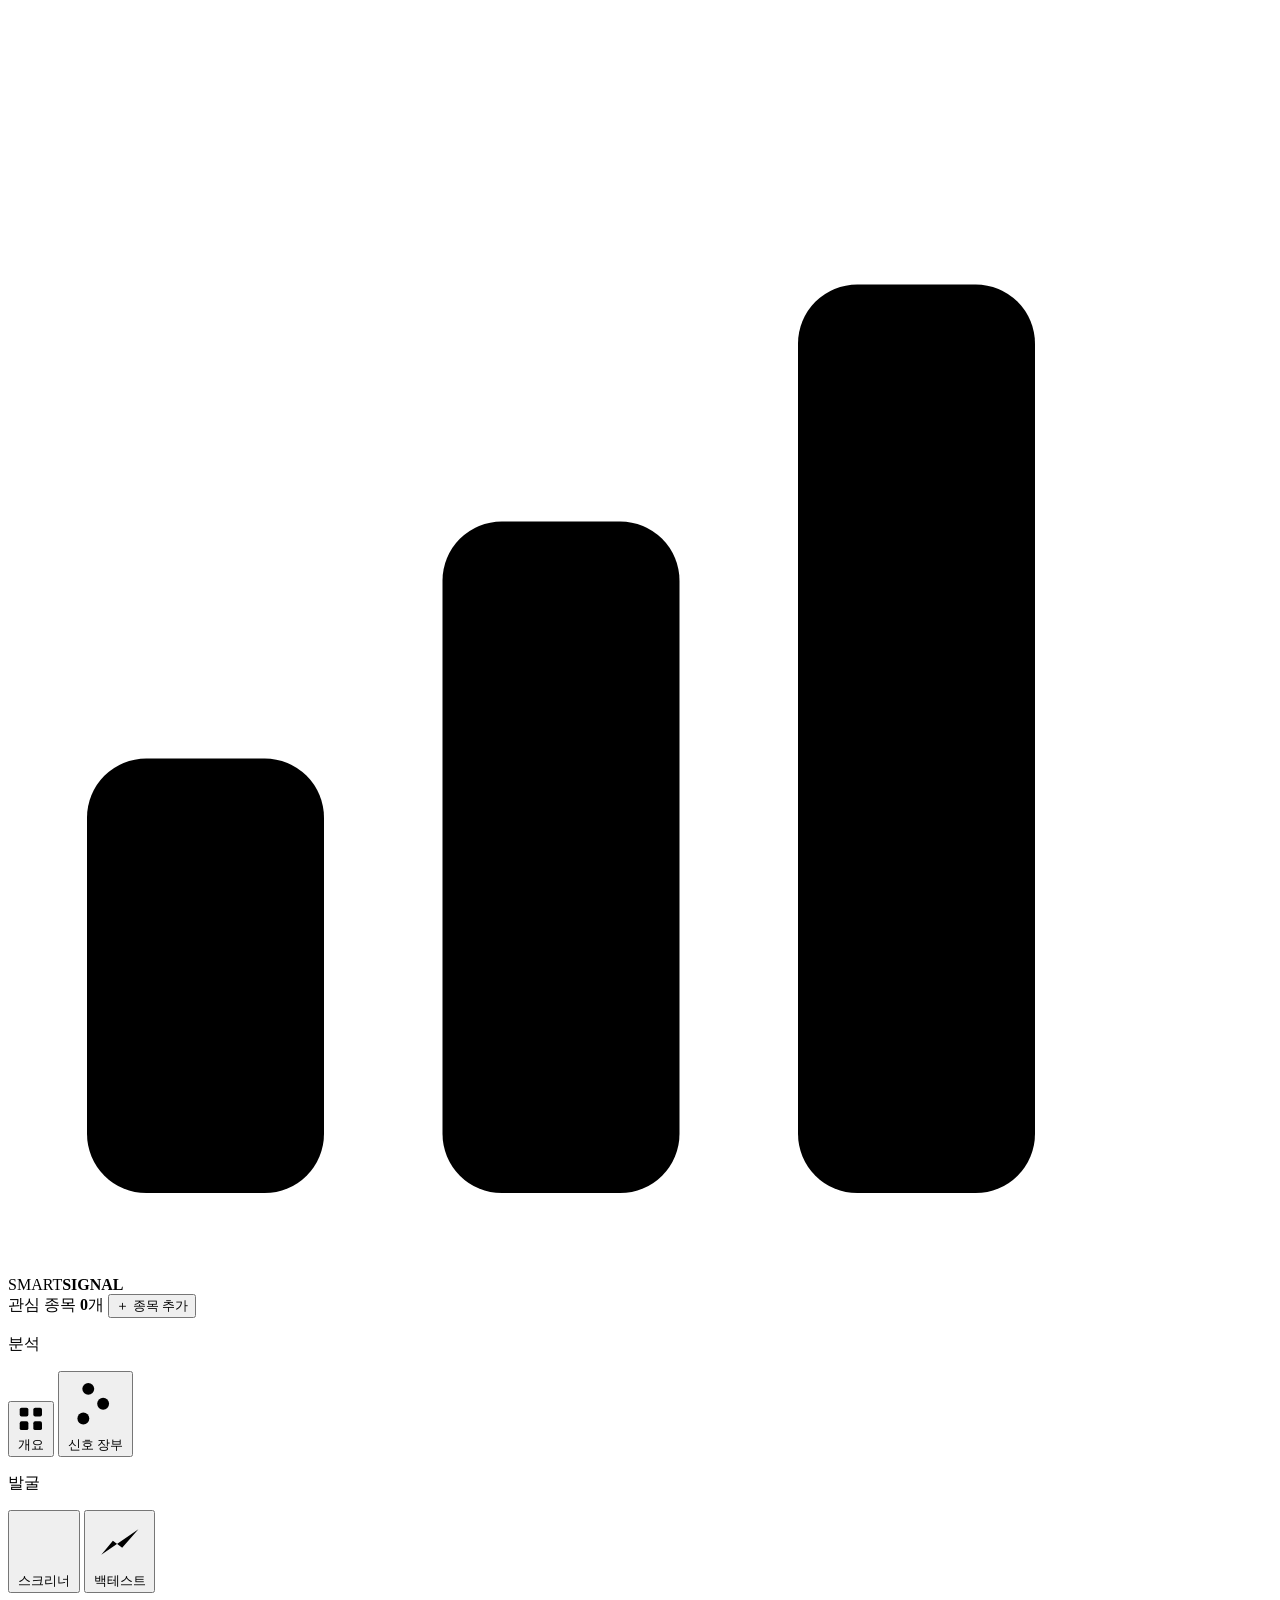
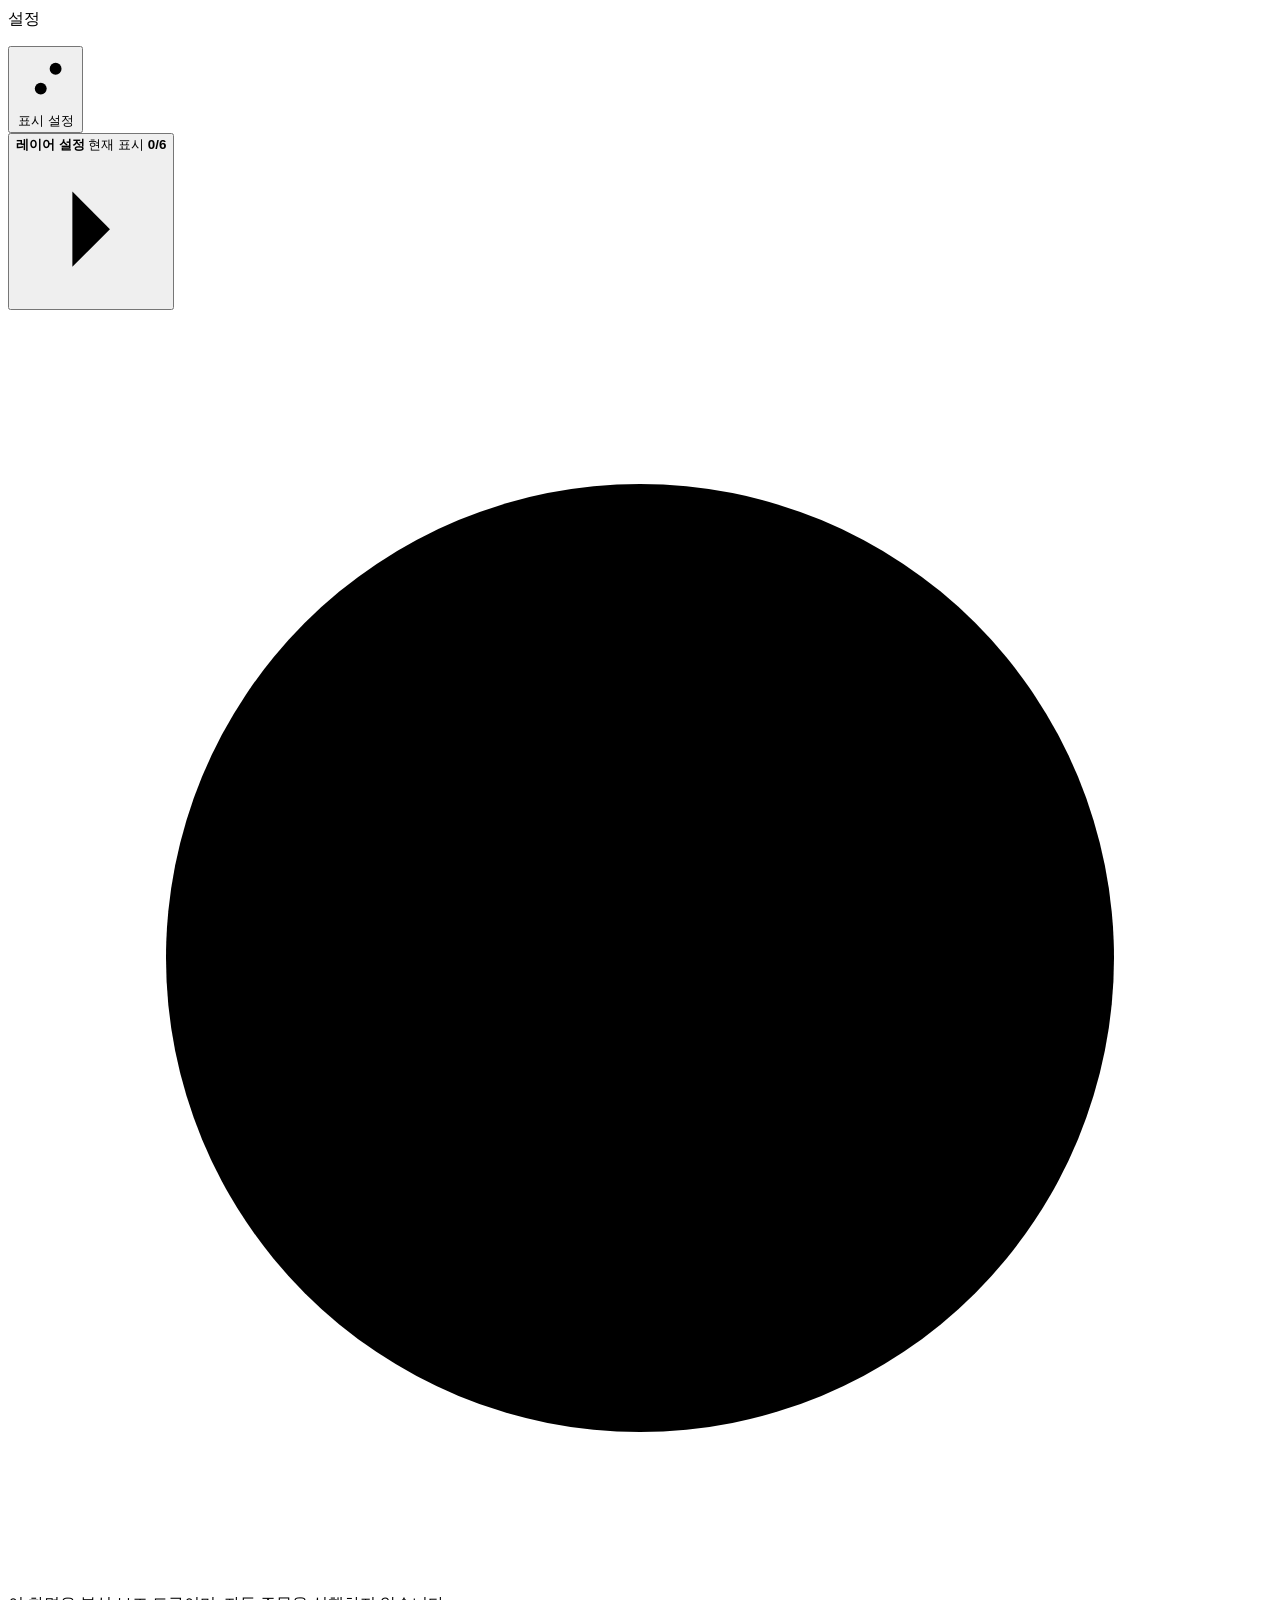
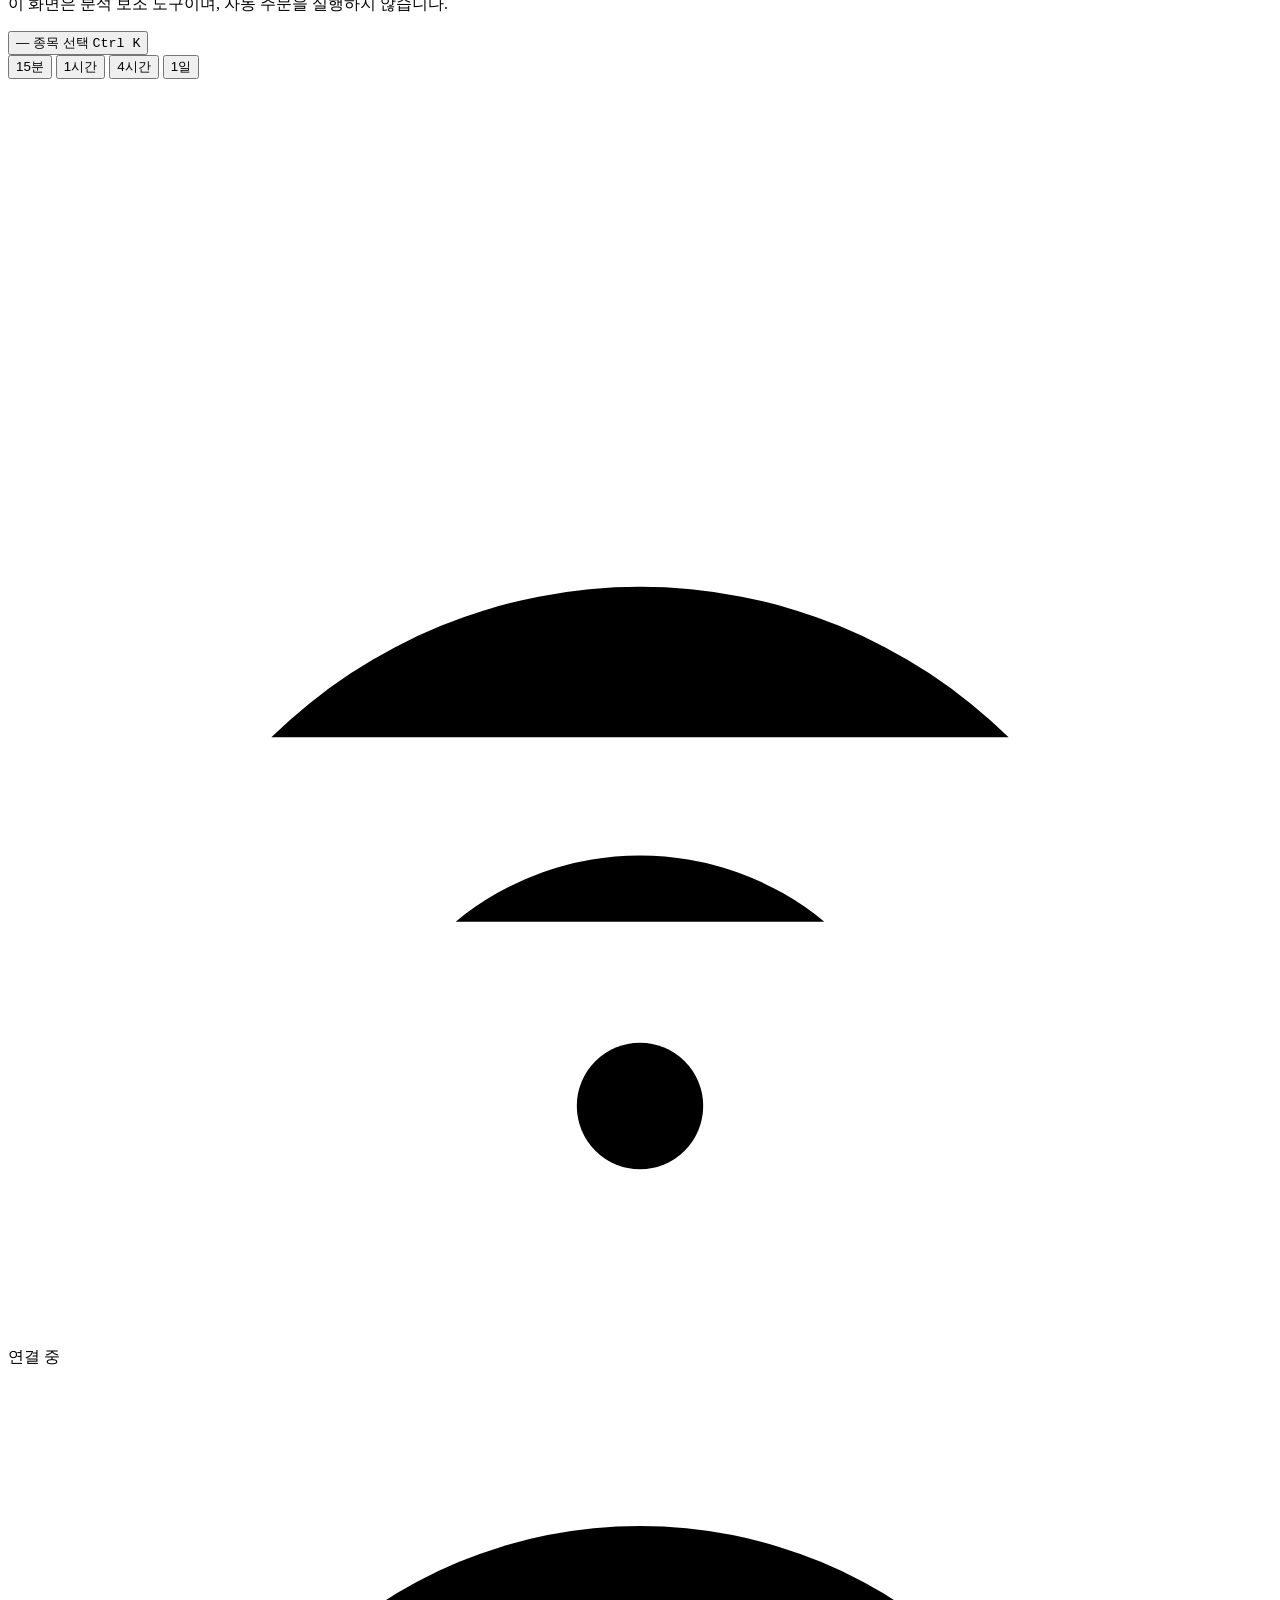
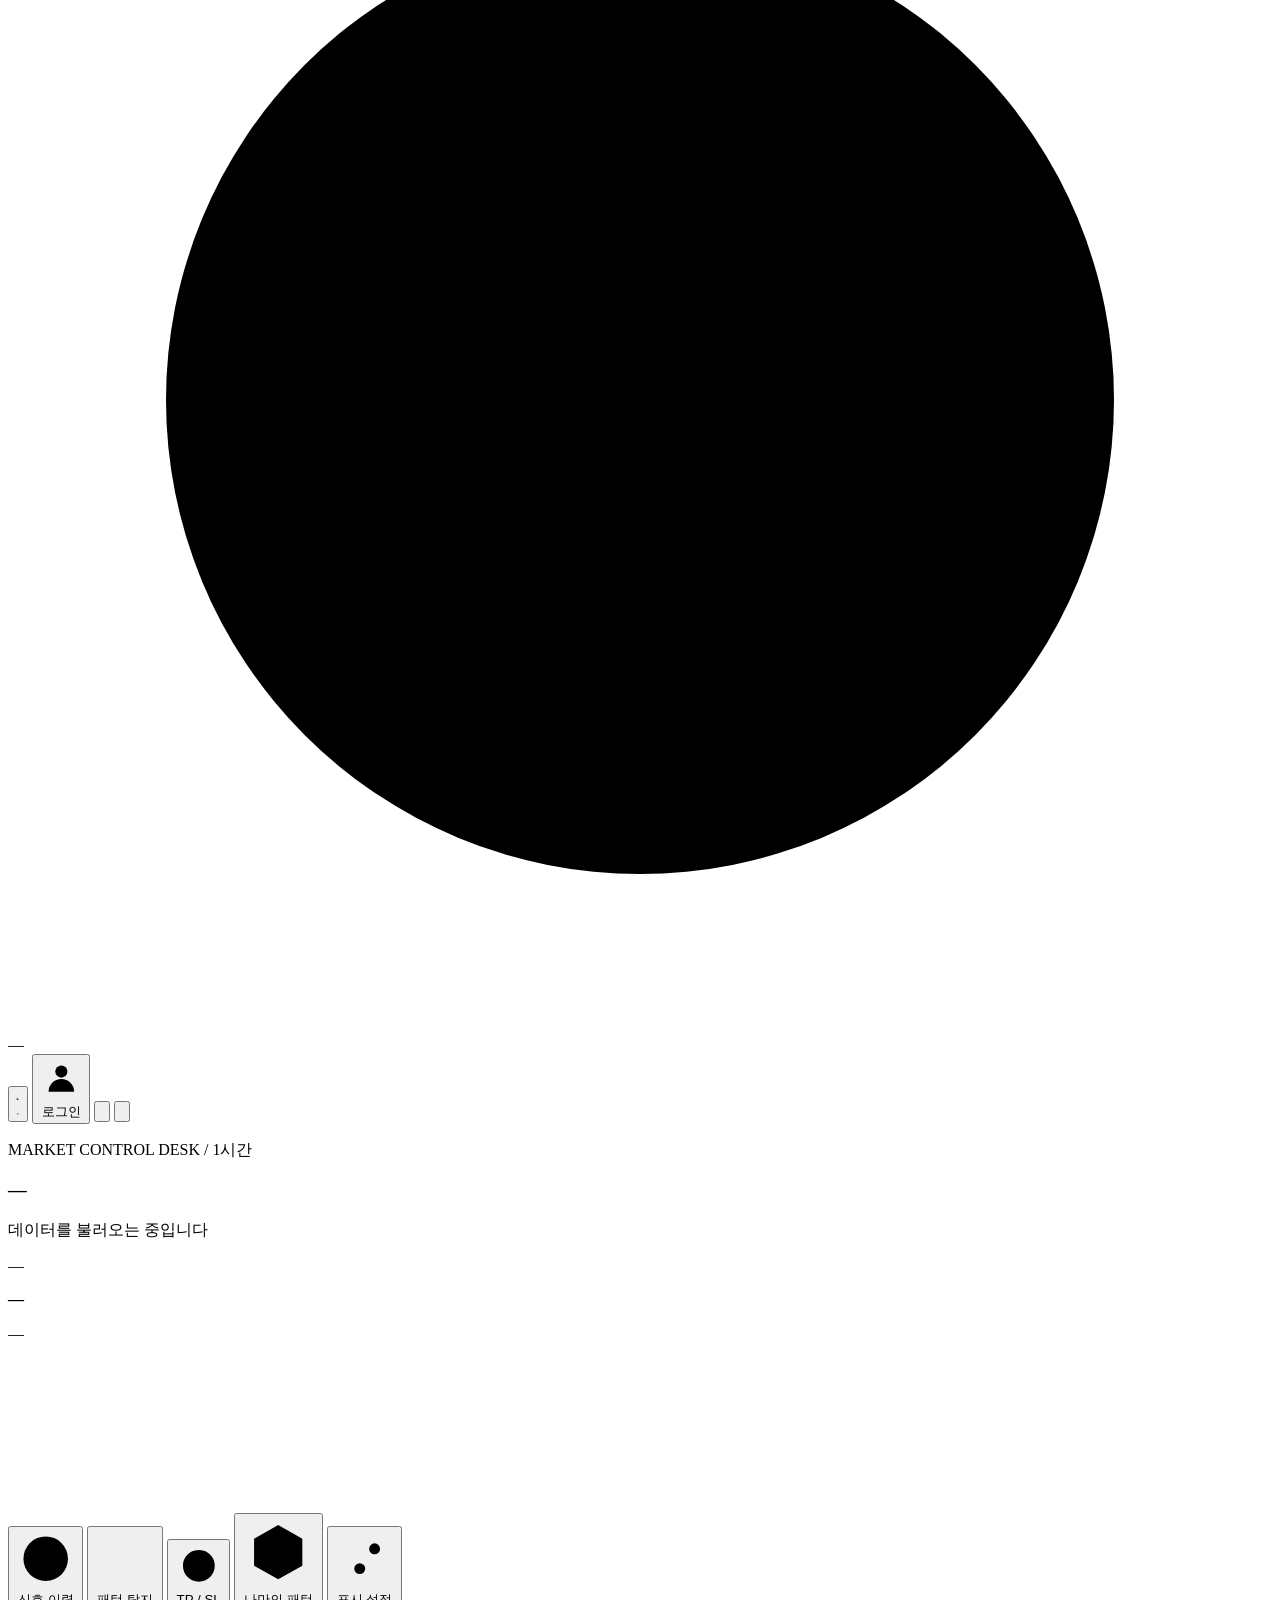
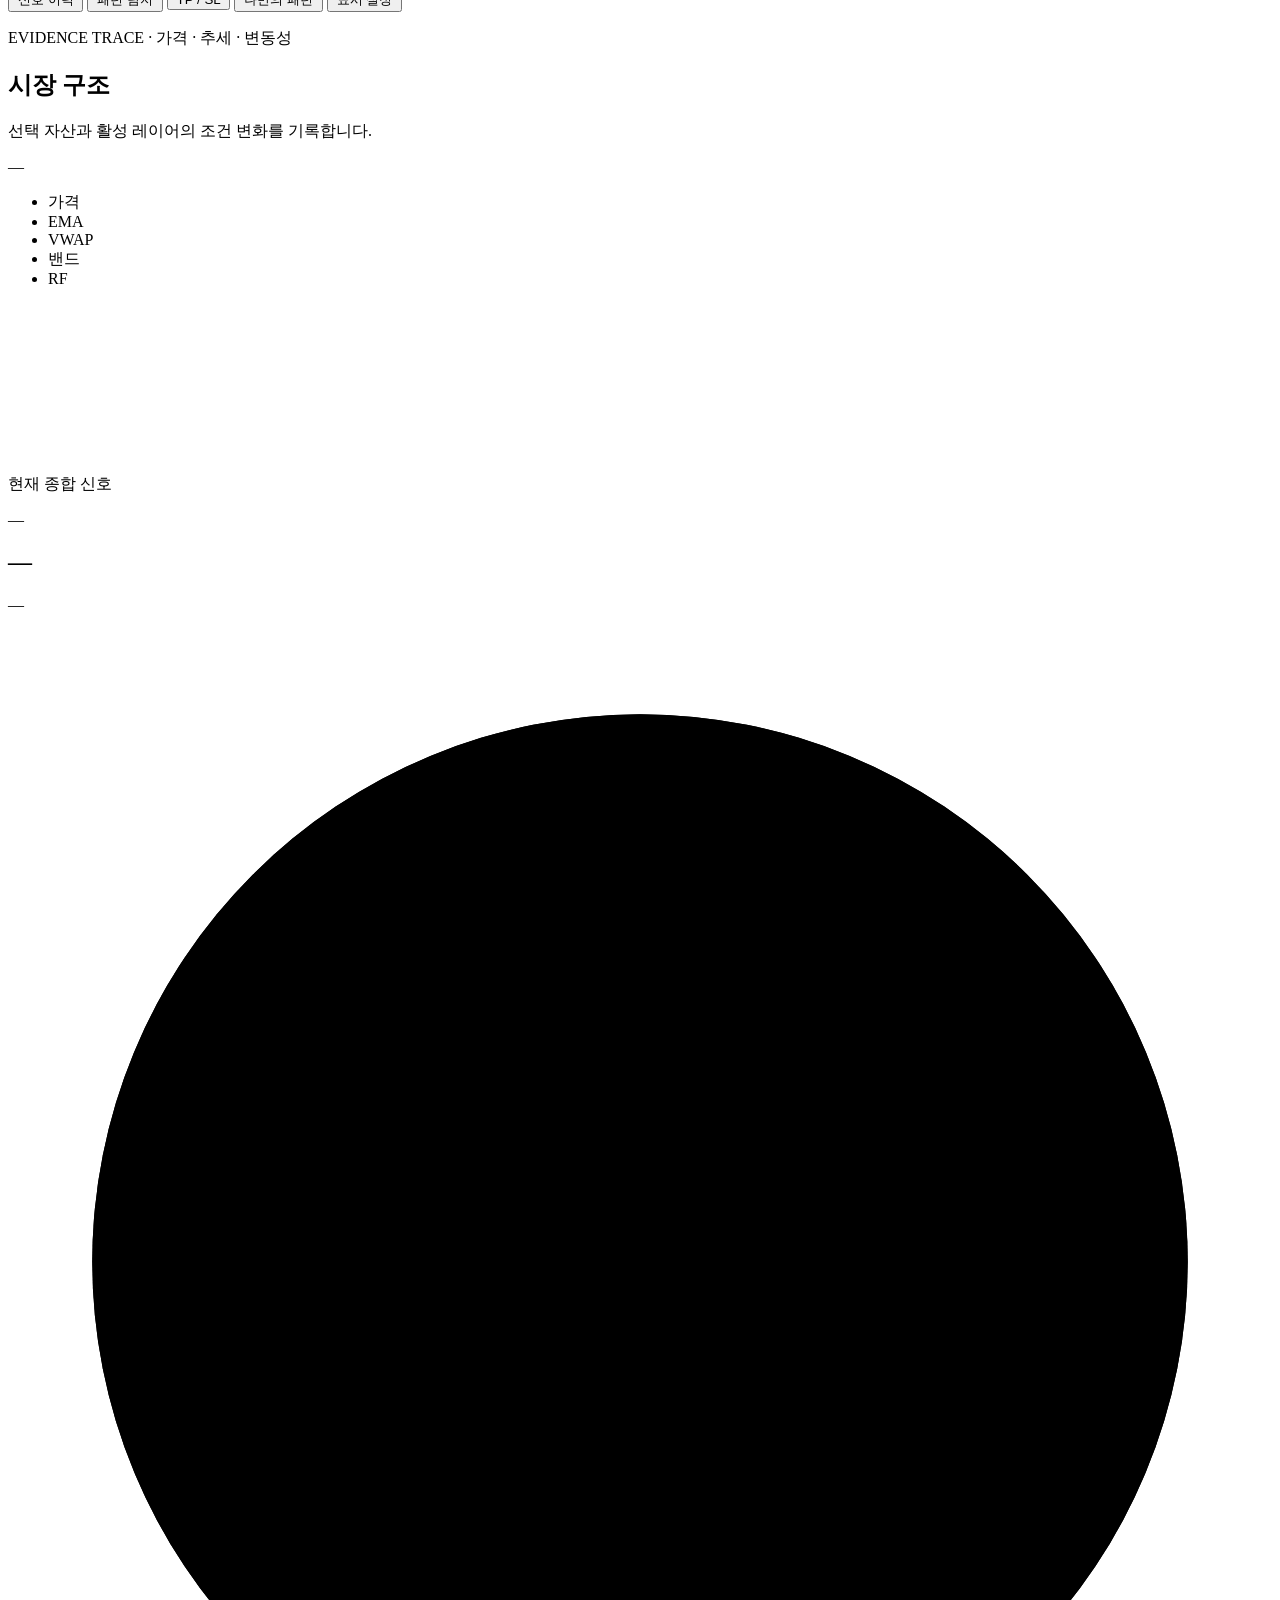
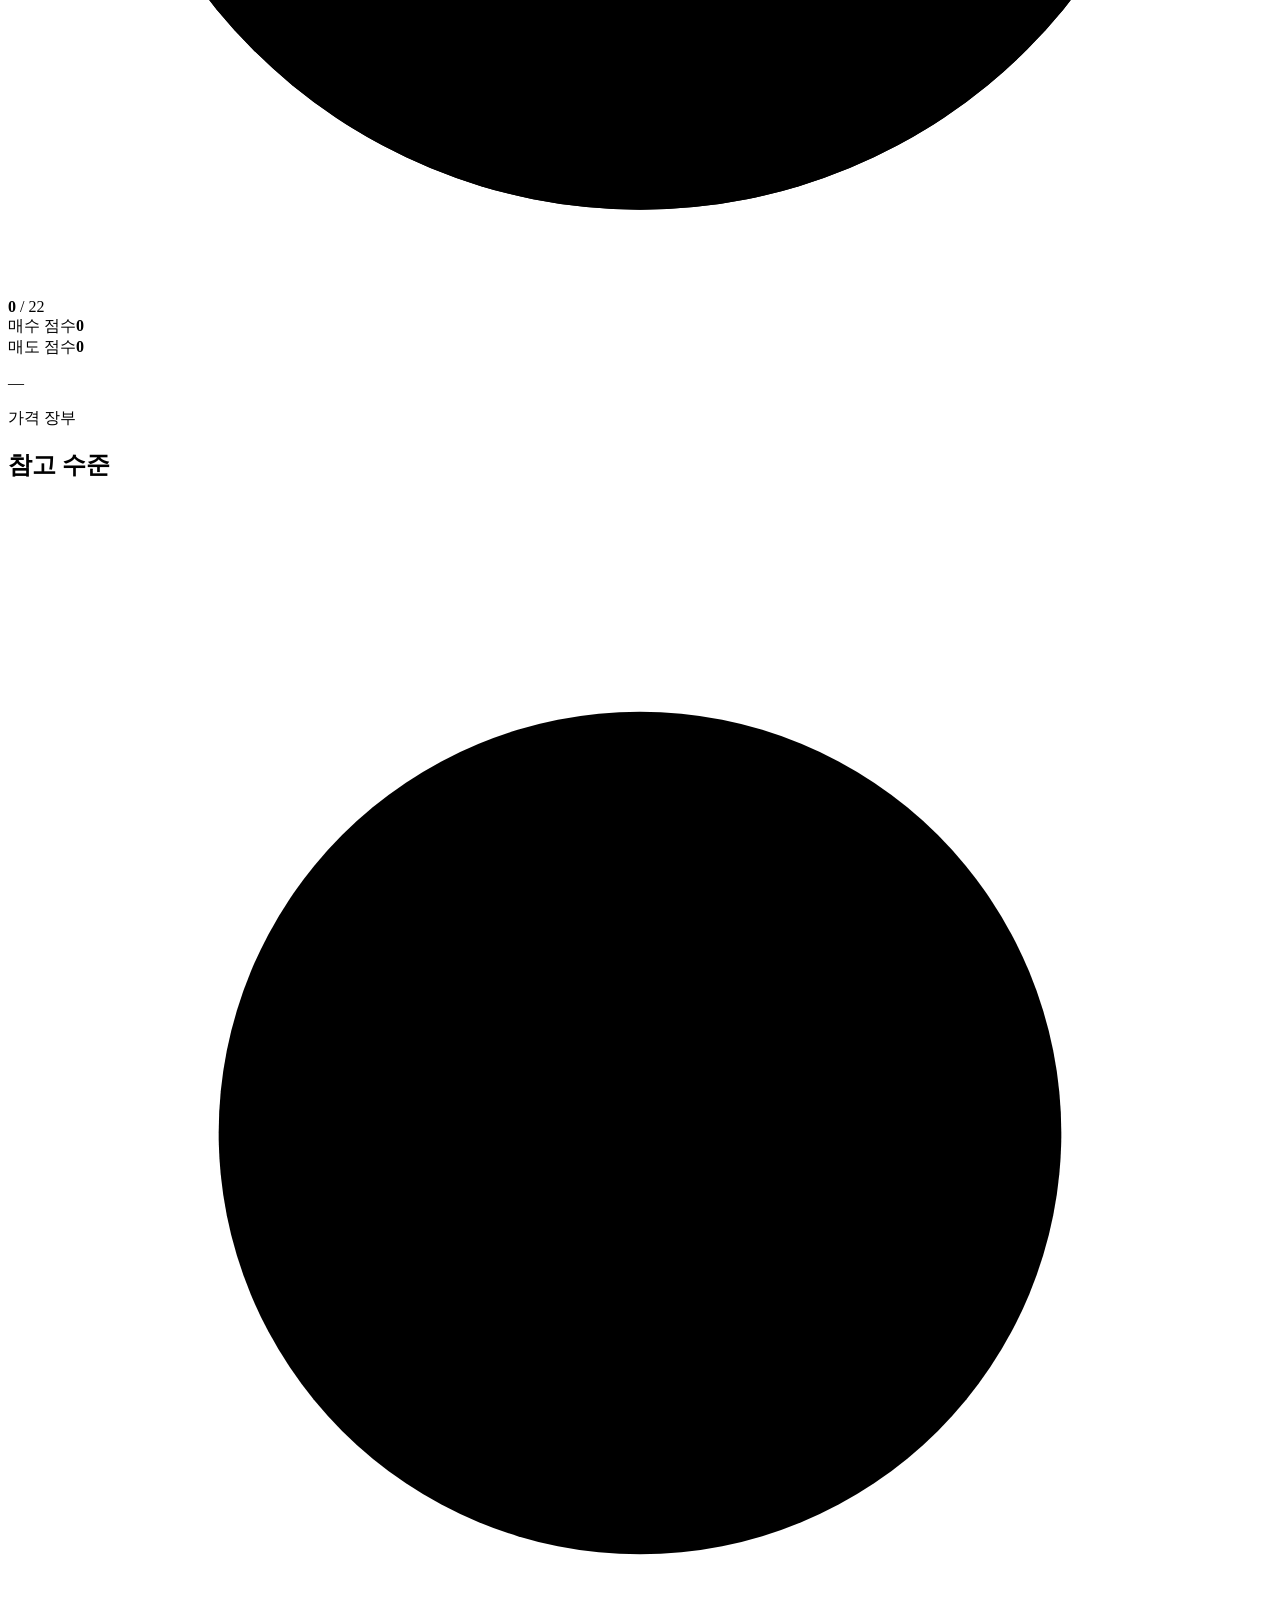
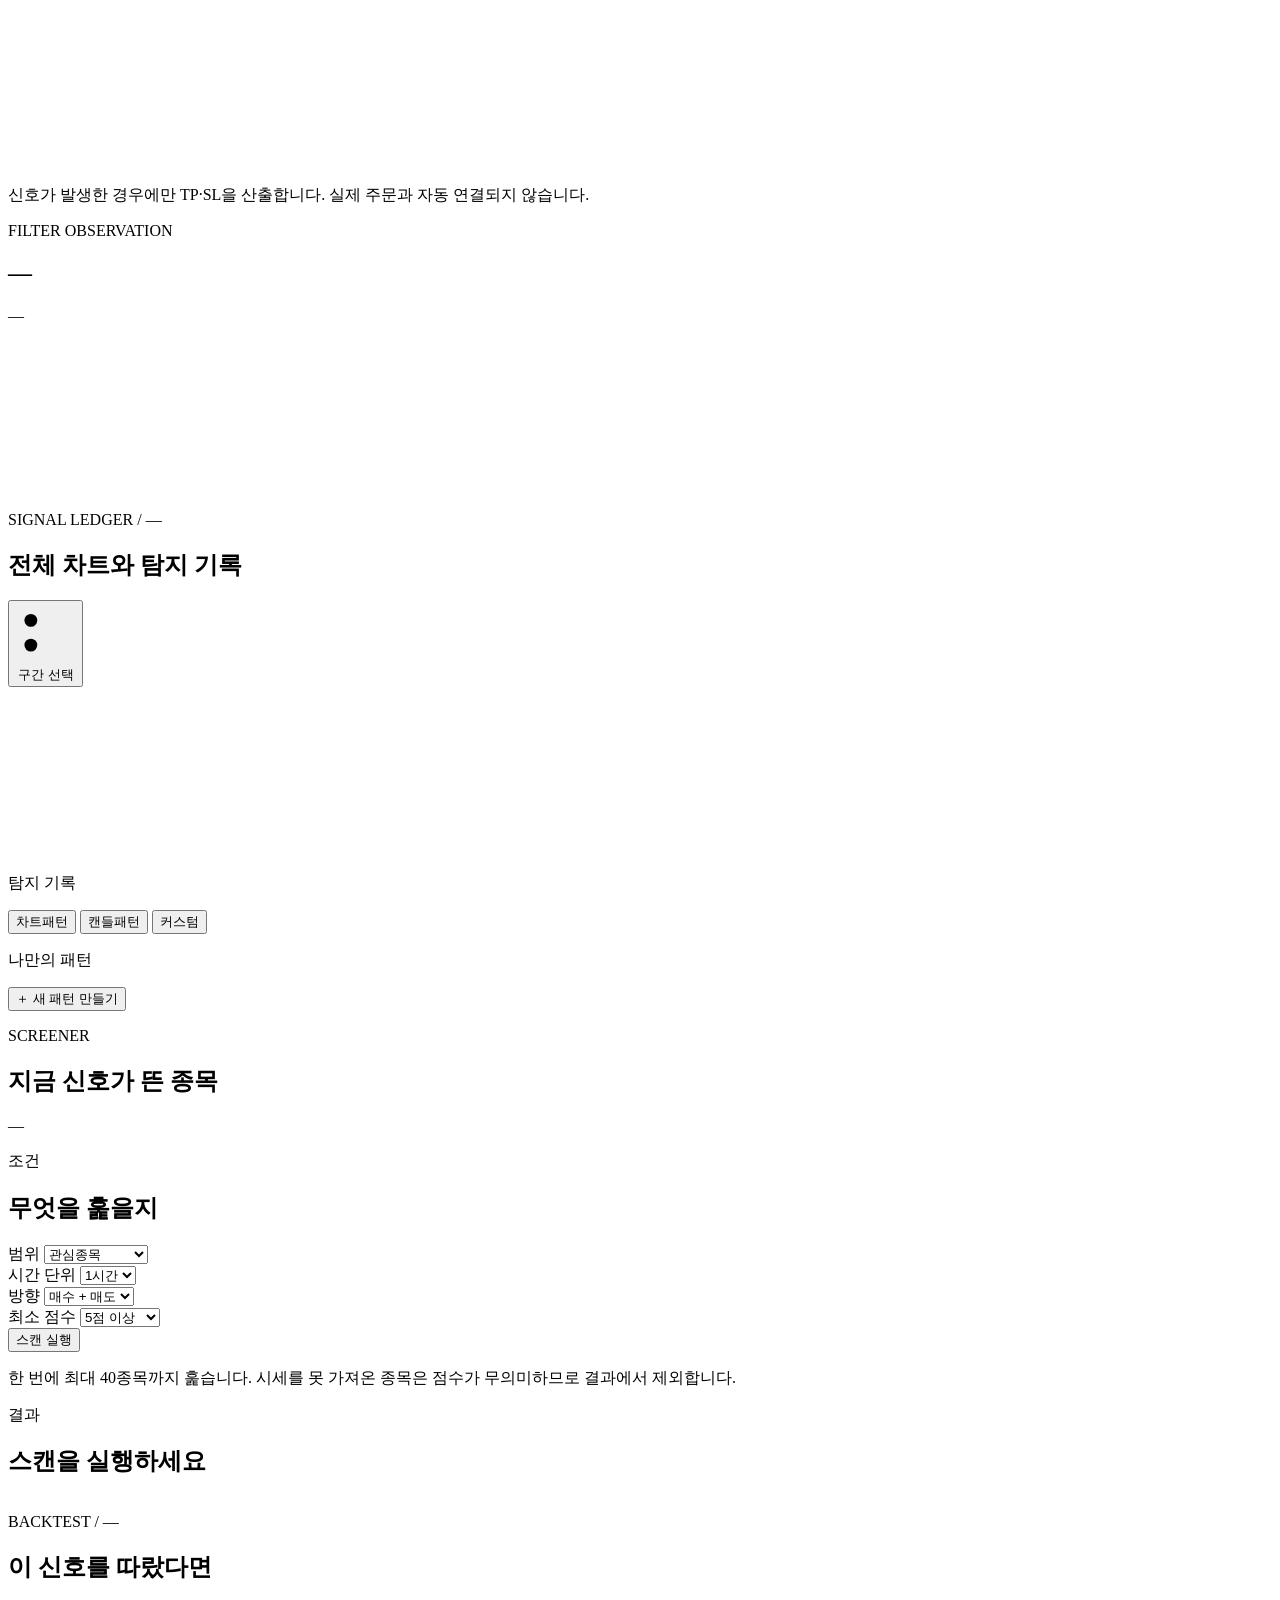
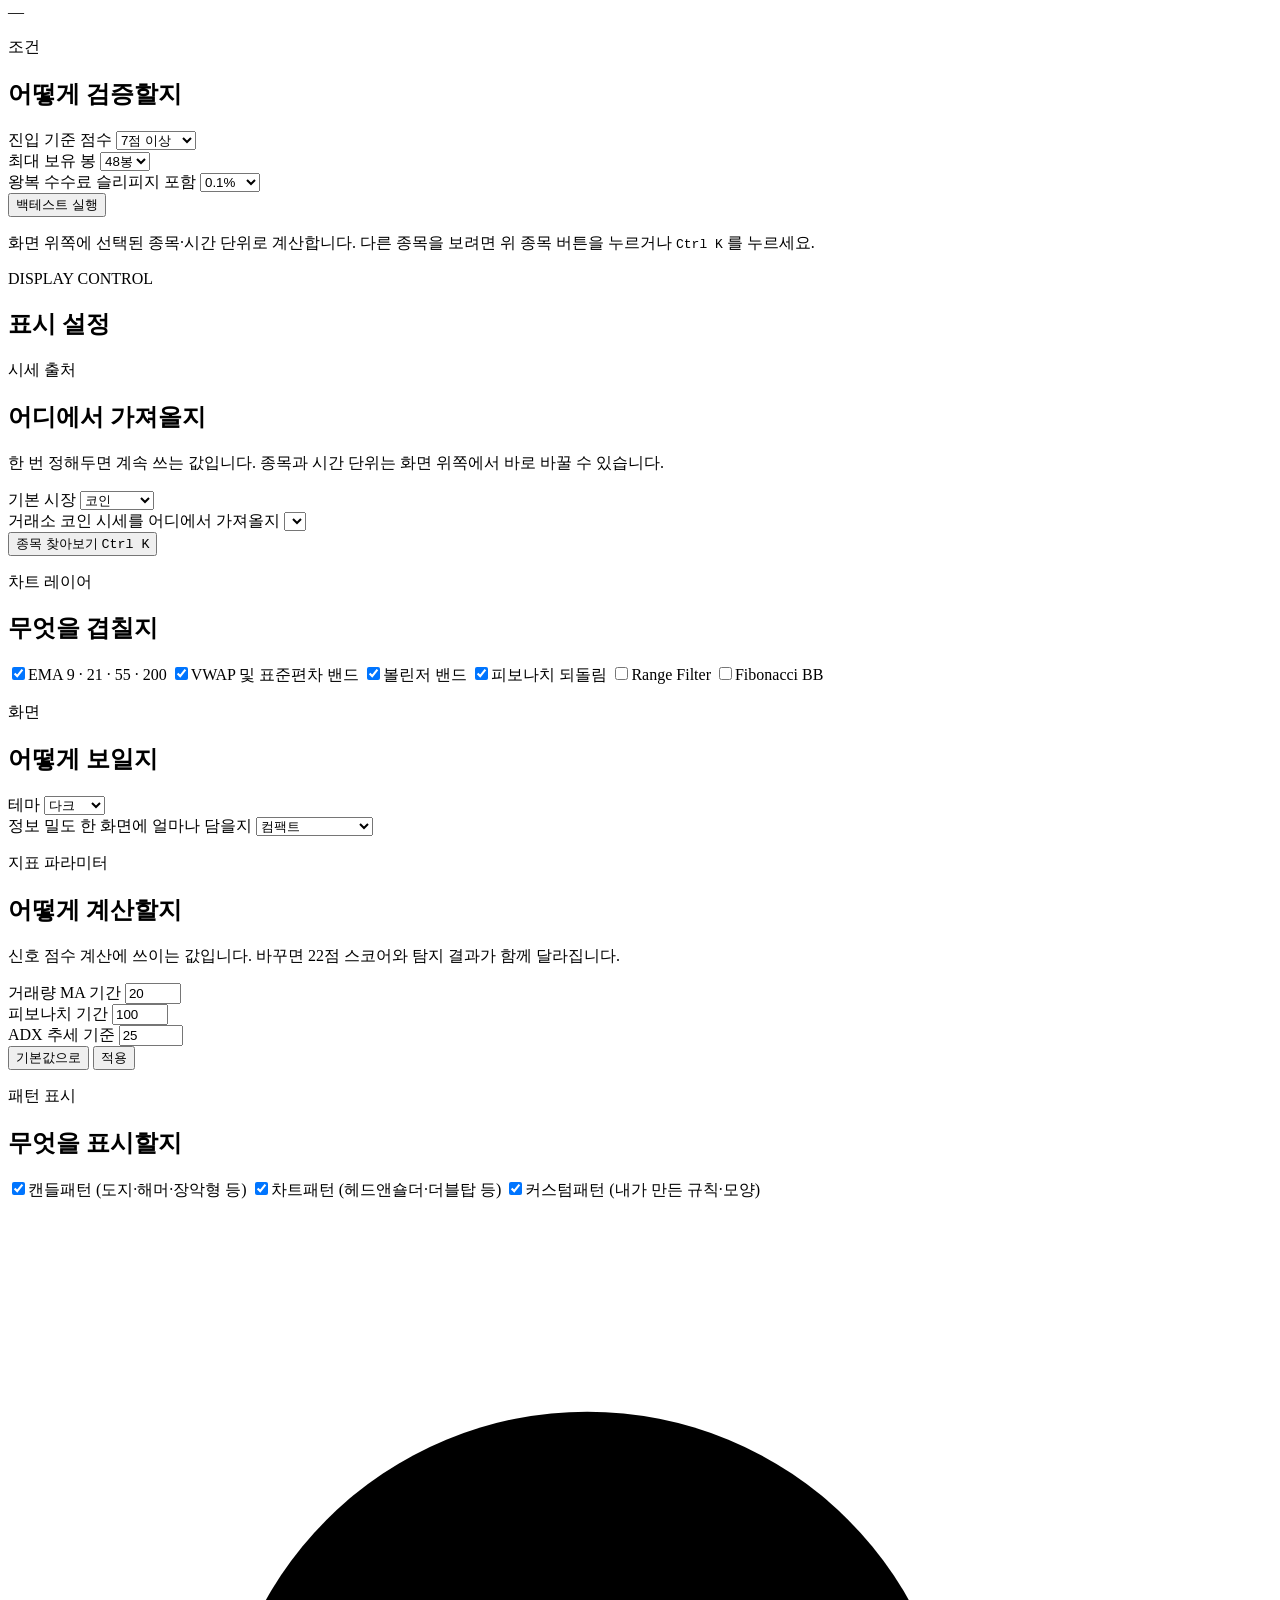
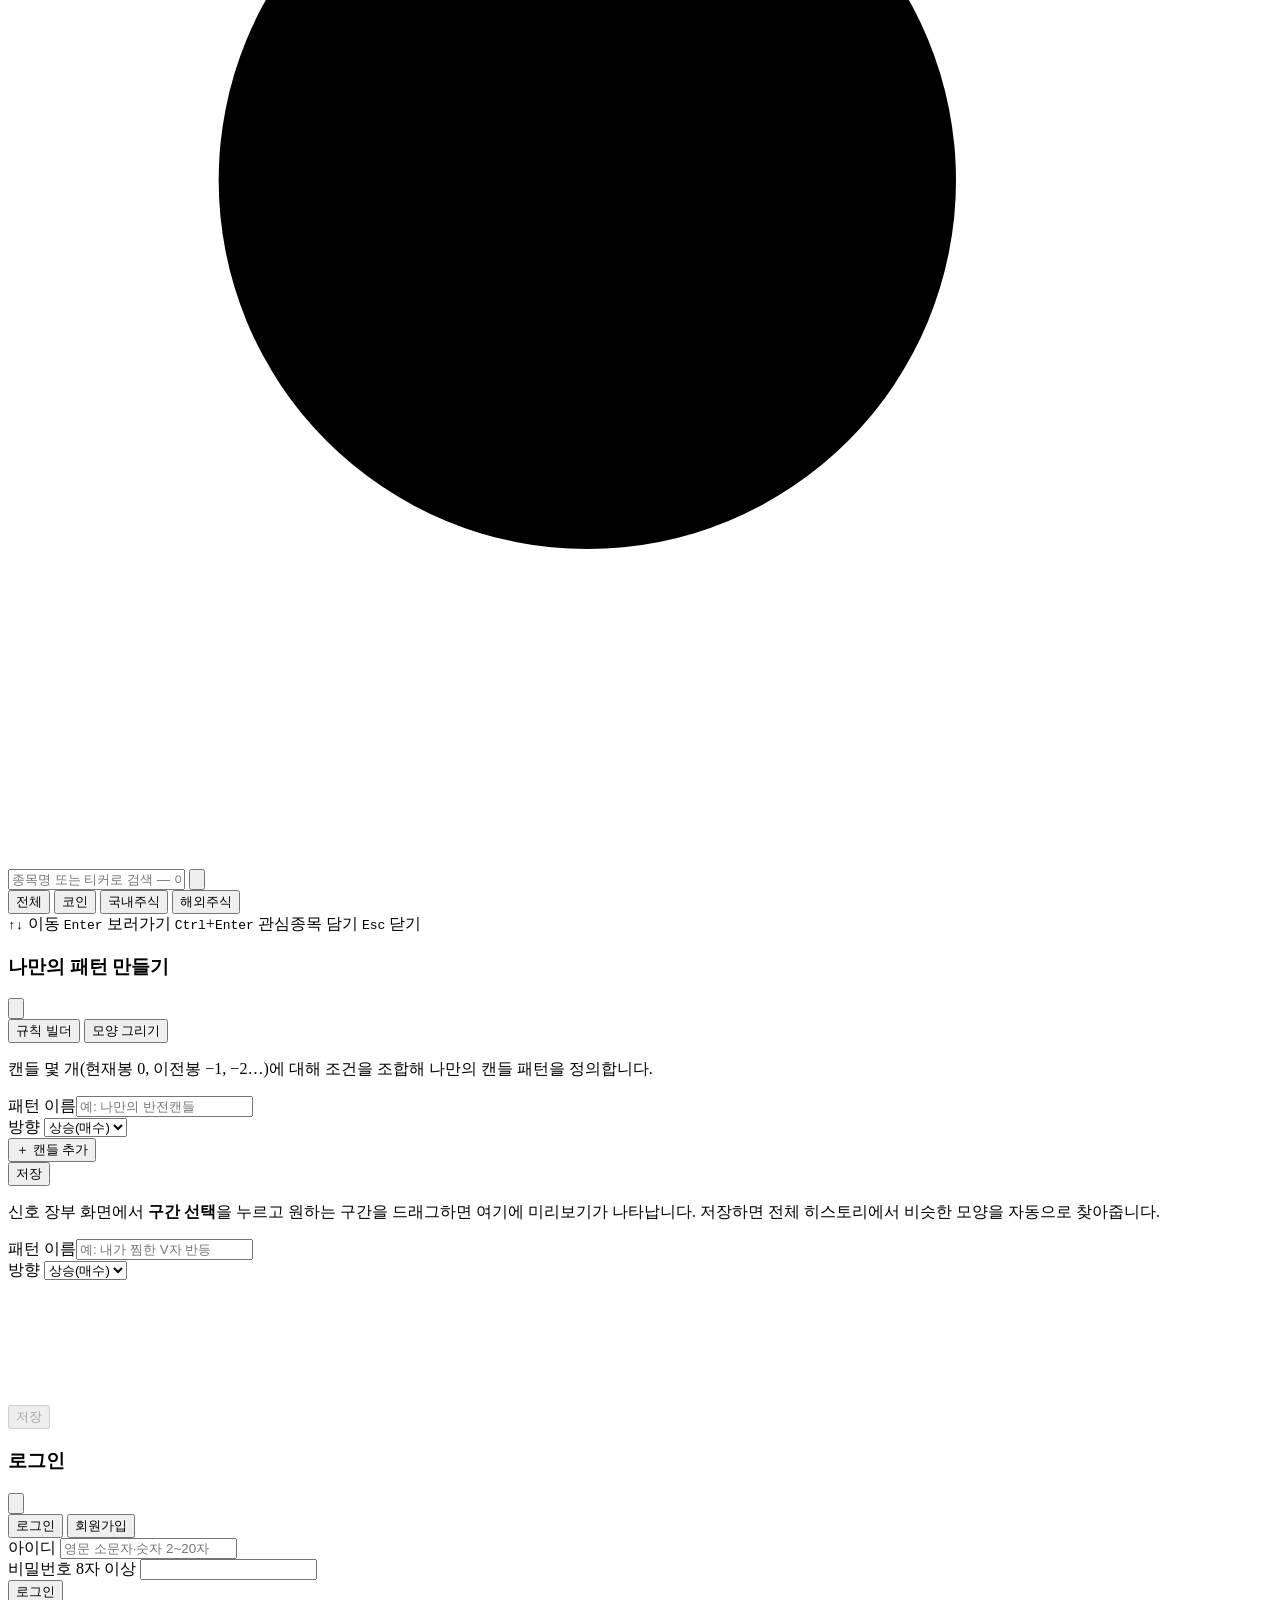
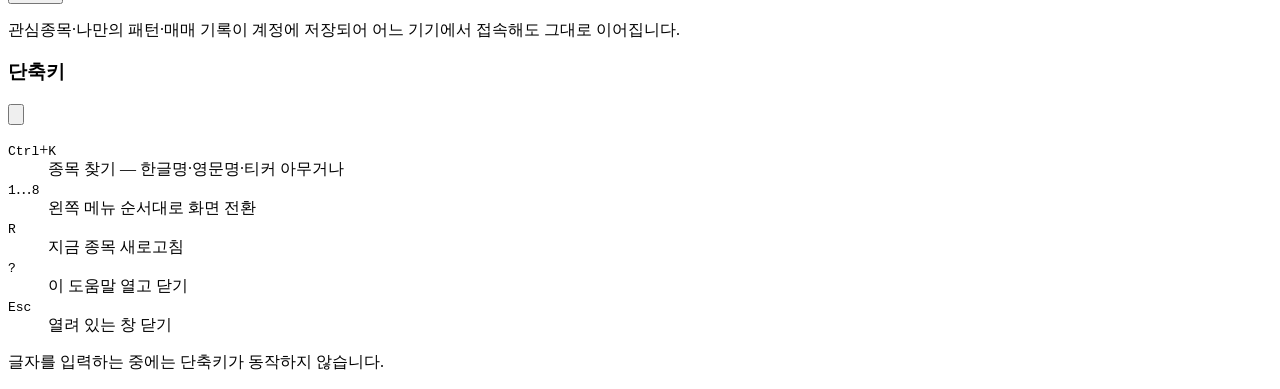
==== frontend/index.html @ e1a28e11 "계정·로그인 추가 — 관심종목·패턴·매매 기록이 계정별로 저장된다 회원가입/로그인(세션 쿠키)을 붙이고, 개인 데이터를 계정에 묶었다. 차트 분석은 로그인 없이 전부 쓸 수 있고," ====
<!DOCTYPE html>
<html lang="ko">
<head>
<meta charset="UTF-8" />
<meta name="viewport" content="width=device-width, initial-scale=1.0" />
<title>SmartSignal</title>
<link rel="icon" href="data:image/svg+xml,<svg xmlns=%22http://www.w3.org/2000/svg%22 viewBox=%220 0 100 100%22><text y=%22.9em%22 font-size=%2290%22>📊</text></svg>" />
<link rel="preconnect" href="https://fonts.googleapis.com">
<link rel="preconnect" href="https://fonts.gstatic.com" crossorigin>
<link href="https://fonts.googleapis.com/css2?family=IBM+Plex+Sans+KR:wght@300;400;500;600;700&family=IBM+Plex+Mono:wght@400;500;600&display=swap" rel="stylesheet">
<link rel="stylesheet" href="/static/styles.css" />
</head>
<body>

<div id="shell">

  <!-- ══════════════════ 사이드바 ══════════════════ -->
  <aside id="sidebar">
    <div class="brand">
      <svg class="brand-mark" viewBox="0 0 32 32" aria-hidden="true">
        <rect x="2"  y="19" width="6" height="11" rx="1.5"/>
        <rect x="11" y="13" width="6" height="17" rx="1.5"/>
        <rect x="20" y="7"  width="6" height="23" rx="1.5"/>
        <path d="M3 14 L13 8 L22 11 L30 2" fill="none" stroke-width="2.4" stroke-linecap="round" stroke-linejoin="round"/>
      </svg>
      <div class="brand-text"><span>SMART</span><strong>SIGNAL</strong></div>
    </div>

    <div class="side-block watch-block">
      <div class="side-head">
        <span>관심 종목 <b id="watchCount">0</b>개</span>
        <button id="openPickerBtn" class="mini-btn" title="코인·국내주식·해외주식을 검색해 추가">＋ 종목 추가</button>
      </div>
      <div id="watchlistList"></div>
    </div>

    <nav id="nav">
      <p class="nav-group">분석</p>
      <button class="nav-item active" data-view="overview">
        <svg viewBox="0 0 24 24" aria-hidden="true"><rect x="3" y="3" width="7" height="7" rx="1.5"/><rect x="14" y="3" width="7" height="7" rx="1.5"/><rect x="3" y="14" width="7" height="7" rx="1.5"/><rect x="14" y="14" width="7" height="7" rx="1.5"/></svg>
        개요
      </button>
      <button class="nav-item" data-view="ledger">
        <svg viewBox="0 0 24 24" aria-hidden="true"><path d="M4 6h16M4 12h16M4 18h16"/><circle cx="9" cy="6" r="2.4"/><circle cx="15" cy="12" r="2.4"/><circle cx="7" cy="18" r="2.4"/></svg>
        신호 장부
      </button>
      <p class="nav-group">발굴</p>
      <button class="nav-item" data-view="screener">
        <svg viewBox="0 0 24 24" aria-hidden="true"><path d="M4 6h16M7 12h10M10 18h4"/></svg>
        스크리너
      </button>
      <button class="nav-item" data-view="backtest">
        <svg viewBox="0 0 24 24" aria-hidden="true"><path d="M4 18L9 12l4 3 7-8"/><path d="M20 7h-4M20 7v4"/></svg>
        백테스트
      </button>
      <p class="nav-group">설정</p>
      <button class="nav-item" data-view="settings">
        <svg viewBox="0 0 24 24" aria-hidden="true"><path d="M4 8h10M18 8h2M4 16h4M12 16h8"/><circle cx="16" cy="8" r="2.4"/><circle cx="10" cy="16" r="2.4"/></svg>
        표시 설정
      </button>
    </nav>

    <div class="side-foot">
      <button class="layer-jump" data-view="settings" title="표시 설정에서 수정">
        <div>
          <strong id="layerSummary">레이어 설정</strong>
          <span>현재 표시 <b id="layerCount">0/6</b></span>
        </div>
        <svg viewBox="0 0 24 24" aria-hidden="true"><path d="M9 6l6 6-6 6"/></svg>
      </button>
    </div>

    <p class="disclaimer">
      <svg viewBox="0 0 24 24" aria-hidden="true"><circle cx="12" cy="12" r="9"/><path d="M12 16v-4M12 8.5v.01"/></svg>
      이 화면은 분석 보조 도구이며, 자동 주문을 실행하지 않습니다.
    </p>
  </aside>

  <!-- ══════════════════ 메인 ══════════════════ -->
  <div id="main">

    <header id="topline">
      <button id="symbolBtn" class="symbol-btn" title="종목 바꾸기 (Ctrl+K)" aria-haspopup="dialog">
        <span class="sb-sym" id="symbolBtnSym">—</span>
        <span class="sb-name" id="symbolBtnName">종목 선택</span>
        <kbd class="sb-key">Ctrl K</kbd>
      </button>

      <div class="segmented" id="tfSegmented" role="group" aria-label="시간 단위">
        <button data-tf="15m">15분</button>
        <button data-tf="1h" class="active">1시간</button>
        <button data-tf="4h">4시간</button>
        <button data-tf="1d">1일</button>
      </div>

      <div class="top-spacer"></div>

      <div class="feed-state">
        <svg class="feed-icon" viewBox="0 0 24 24" aria-hidden="true"><path d="M5 12.5a10 10 0 0 1 14 0M8.5 16a5.5 5.5 0 0 1 7 0"/><circle cx="12" cy="19.5" r="1.2"/></svg>
        <span id="feedLabel">연결 중</span>
      </div>
      <div class="feed-time">
        <svg viewBox="0 0 24 24" aria-hidden="true"><circle cx="12" cy="12" r="9"/><path d="M12 7.5V12l3 2"/></svg>
        <span id="updatedAt">—</span>
      </div>
      <button id="themeBtn" class="icon-btn" title="라이트/다크 전환" aria-label="테마 전환">
        <svg class="icon-dark" viewBox="0 0 24 24" aria-hidden="true"><path d="M20 13.5A8 8 0 1 1 10.5 4a6.5 6.5 0 0 0 9.5 9.5z"/></svg>
        <svg class="icon-light" viewBox="0 0 24 24" aria-hidden="true"><circle cx="12" cy="12" r="4.2"/><path d="M12 2.5v2M12 19.5v2M2.5 12h2M19.5 12h2M5.2 5.2l1.4 1.4M17.4 17.4l1.4 1.4M18.8 5.2l-1.4 1.4M6.6 17.4l-1.4 1.4"/></svg>
      </button>
      <button id="accountBtn" class="account-btn" title="계정">
        <svg viewBox="0 0 24 24" aria-hidden="true"><circle cx="12" cy="8.2" r="3.4"/><path d="M4.8 19.5a7.2 7.2 0 0 1 14.4 0"/></svg>
        <span id="accountLabel">로그인</span>
      </button>
      <button id="helpBtn" class="icon-btn" title="단축키 (?)" aria-label="단축키 도움말">
        <svg viewBox="0 0 24 24" aria-hidden="true"><circle cx="12" cy="12" r="9"/><path d="M9.6 9.4a2.5 2.5 0 1 1 3.2 2.9c-.6.2-.8.7-.8 1.2v.4M12 16.8v.01"/></svg>
      </button>
      <button id="refreshBtn" class="icon-btn" title="새로고침 (R)">
        <svg viewBox="0 0 24 24" aria-hidden="true"><path d="M20 11a8 8 0 1 0-.6 4M20 5v6h-6"/></svg>
      </button>
    </header>

    <div id="viewport">

      <!-- ─────────── 개요 ─────────── -->
      <section class="view active" data-view="overview">

        <article class="verdict-card">
          <div class="verdict-body">
            <p class="eyebrow">MARKET CONTROL DESK <span class="sep">/</span> <span id="verdictTf">1시간</span></p>
            <h1 id="verdictWord">—</h1>
            <p class="verdict-sub" id="verdictSub">데이터를 불러오는 중입니다</p>
          </div>
          <div class="verdict-price">
            <p class="eyebrow" id="priceLabel">—</p>
            <strong id="priceValue">—</strong>
            <p id="priceDelta" class="delta">—</p>
          </div>
          <canvas id="verdictSpark" aria-hidden="true"></canvas>
        </article>

        <div class="control-row">
          <div class="chip-row">
            <button class="chip" data-chip="ledger" data-tone="mint">
              <svg viewBox="0 0 24 24" aria-hidden="true"><circle cx="12" cy="12" r="9"/><path d="M12 7.5V12l3 2"/></svg>
              신호 이력
            </button>
            <button class="chip" data-chip="patterns" data-tone="blue">
              <svg viewBox="0 0 24 24" aria-hidden="true"><path d="M4 20V10M10 20V4M16 20v-7M22 20V7"/></svg>
              패턴 탐지
            </button>
            <button class="chip" data-chip="tpsl" data-tone="amber">
              <svg viewBox="0 0 24 24" aria-hidden="true"><circle cx="12" cy="12" r="8"/><circle cx="12" cy="12" r="3.4"/></svg>
              TP / SL
            </button>
            <button class="chip" data-chip="custom" data-tone="violet">
              <svg viewBox="0 0 24 24" aria-hidden="true"><path d="M12 3l8 4.5v9L12 21l-8-4.5v-9z"/><path d="M12 12l8-4.5M12 12v9M12 12L4 7.5"/></svg>
              나만의 패턴
            </button>
            <button class="chip" data-chip="settings" data-tone="slate">
              <svg viewBox="0 0 24 24" aria-hidden="true"><path d="M4 8h10M18 8h2M4 16h4M12 16h8"/><circle cx="16" cy="8" r="2.2"/><circle cx="10" cy="16" r="2.2"/></svg>
              표시 설정
            </button>
          </div>
        </div>

        <div class="overview-grid">
          <article class="card evidence-card">
            <header class="card-head">
              <div>
                <p class="eyebrow">EVIDENCE TRACE <span class="sep">·</span> 가격 <span class="sep">·</span> 추세 <span class="sep">·</span> 변동성</p>
                <h2 id="evidenceTitle">시장 구조</h2>
                <p class="card-sub">선택 자산과 활성 레이어의 조건 변화를 기록합니다.</p>
              </div>
              <span class="regime-pill" id="regimePill">—</span>
            </header>
            <ul class="legend" id="evidenceLegend">
              <li><i style="background:var(--ink)"></i>가격</li>
              <li><i style="background:var(--s-ema)"></i>EMA</li>
              <li><i style="background:var(--s-vwap)"></i>VWAP</li>
              <li><i style="background:var(--s-band)"></i>밴드</li>
              <li><i style="background:var(--s-rf)"></i>RF</li>
            </ul>
            <div class="evidence-plot">
              <canvas id="evidenceCanvas"></canvas>
              <div id="evidenceTip" class="plot-tip hidden"></div>
            </div>
          </article>

          <div class="overview-side">
            <article class="card signal-card">
              <header class="card-head">
                <p class="eyebrow"><span class="live-dot"></span> 현재 종합 신호</p>
                <span class="regime-pill" id="signalPill">—</span>
              </header>
              <div class="signal-main">
                <div>
                  <h2 id="signalWord">—</h2>
                  <p class="card-sub" id="signalNote">—</p>
                </div>
                <div class="gauge" id="gaugeWrap">
                  <svg viewBox="0 0 120 120" aria-hidden="true">
                    <circle class="gauge-track" cx="60" cy="60" r="52"/>
                    <circle class="gauge-fill" id="gaugeFill" cx="60" cy="60" r="52"/>
                  </svg>
                  <div class="gauge-text">
                    <strong id="gaugeScore">0</strong>
                    <span>/ 22</span>
                  </div>
                </div>
              </div>
              <div class="score-bars">
                <div class="score-bar">
                  <div class="sb-head"><span>매수 점수</span><b id="buyScoreNum">0</b></div>
                  <div class="sb-track"><div class="sb-fill bull" id="buyScoreBar"></div></div>
                </div>
                <div class="score-bar">
                  <div class="sb-head"><span>매도 점수</span><b id="sellScoreNum">0</b></div>
                  <div class="sb-track"><div class="sb-fill bear" id="sellScoreBar"></div></div>
                </div>
              </div>
              <p class="fineprint" id="scoreFine">—</p>
            </article>

            <article class="card ledger-card">
              <header class="card-head">
                <div>
                  <p class="eyebrow">가격 장부</p>
                  <h2>참고 수준</h2>
                </div>
                <svg class="head-icon" viewBox="0 0 24 24" aria-hidden="true"><circle cx="12" cy="12" r="8"/><circle cx="12" cy="12" r="3.4"/></svg>
              </header>
              <dl class="level-list" id="levelList"></dl>
              <p class="fineprint">신호가 발생한 경우에만 TP·SL을 산출합니다. 실제 주문과 자동 연결되지 않습니다.</p>
            </article>
          </div>
        </div>

        <div class="tile-row" id="tileRow"></div>

        <article class="card observation-card">
          <p class="eyebrow">FILTER OBSERVATION</p>
          <h2 id="obsTitle">—</h2>
          <p class="card-sub" id="obsBody">—</p>
          <canvas id="obsSpark" aria-hidden="true"></canvas>
        </article>
      </section>

      <!-- ─────────── 신호 장부 ─────────── -->
      <section class="view" data-view="ledger">
        <div class="ledger-head">
          <div>
            <p class="eyebrow">SIGNAL LEDGER <span class="sep">/</span> <span id="ledgerSymbol">—</span></p>
            <h1>전체 차트와 탐지 기록</h1>
          </div>
          <div class="ledger-tools">
            <button id="selectModeBtn" class="chip" data-tone="amber">
              <svg viewBox="0 0 24 24" aria-hidden="true"><circle cx="6" cy="7" r="2.6"/><circle cx="6" cy="17" r="2.6"/><path d="M8.2 8.6L20 17M8.2 15.4L20 7"/></svg>
              구간 선택
            </button>
            <span id="selectHint" class="hint"></span>
          </div>
        </div>
        <p id="noteBanner" class="note-banner"></p>

        <div class="ledger-grid">
          <article class="card chart-card">
            <div class="chart-stack">
              <canvas id="chartCanvas"></canvas>
              <canvas id="volCanvas"></canvas>
              <div id="crosshairReadout"></div>
            </div>
          </article>

          <div class="ledger-side">
            <article class="card">
              <header class="card-head"><p class="eyebrow">탐지 기록</p></header>
              <div class="tabs" id="patternTabs">
                <button class="tab active" data-tab="chart">차트패턴</button>
                <button class="tab" data-tab="candle">캔들패턴</button>
                <button class="tab" data-tab="custom">커스텀</button>
              </div>
              <div id="patternList" class="pattern-list"></div>
            </article>

            <article class="card">
              <header class="card-head">
                <div><p class="eyebrow">나만의 패턴</p></div>
              </header>
              <button id="openBuilderBtn" class="wide-btn">＋ 새 패턴 만들기</button>
              <div id="customPatternMgmt"></div>
            </article>
          </div>
        </div>
      </section>

      <!-- ─────────── 스크리너 ─────────── -->
      <section class="view" data-view="screener">
        <div class="ledger-head">
          <div>
            <p class="eyebrow">SCREENER</p>
            <h1>지금 신호가 뜬 종목</h1>
          </div>
          <span class="regime-pill" id="scrMeta">—</span>
        </div>

        <article class="card">
          <header class="card-head"><div>
            <p class="eyebrow">조건</p>
            <h2>무엇을 훑을지</h2>
          </div></header>
          <div class="filter-grid">
            <div class="field">
              <label for="scrScope">범위</label>
              <select id="scrScope">
                <option value="watchlist">관심종목</option>
                <option value="crypto">코인 전체</option>
                <option value="kr">국내주식 전체</option>
                <option value="us">해외주식 전체</option>
                <option value="all">전부</option>
              </select>
            </div>
            <div class="field">
              <label for="scrInterval">시간 단위</label>
              <select id="scrInterval">
                <option value="15m">15분</option>
                <option value="1h" selected>1시간</option>
                <option value="4h">4시간</option>
                <option value="1d">1일</option>
              </select>
            </div>
            <div class="field">
              <label for="scrDirection">방향</label>
              <select id="scrDirection">
                <option value="any">매수 + 매도</option>
                <option value="buy">매수만</option>
                <option value="sell">매도만</option>
              </select>
            </div>
            <div class="field">
              <label for="scrMinScore">최소 점수</label>
              <select id="scrMinScore">
                <option value="0">전체</option>
                <option value="5" selected>5점 이상</option>
                <option value="7">7점 이상</option>
                <option value="10">10점 이상</option>
              </select>
            </div>
            <div class="field field-end">
              <button id="scrRunBtn" class="primary-btn">스캔 실행</button>
            </div>
          </div>
          <p class="fine" id="scrHint">한 번에 최대 40종목까지 훑습니다. 시세를 못 가져온 종목은 점수가 무의미하므로 결과에서 제외합니다.</p>
        </article>

        <article class="card">
          <header class="card-head">
            <div><p class="eyebrow">결과</p><h2 id="scrCount">스캔을 실행하세요</h2></div>
          </header>
          <div class="table-wrap"><table id="scrTable"></table></div>
          <div id="scrSkipped"></div>
        </article>
      </section>

      <!-- ─────────── 백테스트 ─────────── -->
      <section class="view" data-view="backtest">
        <div class="ledger-head">
          <div>
            <p class="eyebrow">BACKTEST <span class="sep">/</span> <span id="btSymbol">—</span></p>
            <h1>이 신호를 따랐다면</h1>
          </div>
          <span class="regime-pill" id="btMeta">—</span>
        </div>

        <article class="card">
          <header class="card-head"><div>
            <p class="eyebrow">조건</p>
            <h2>어떻게 검증할지</h2>
          </div></header>
          <div class="filter-grid">
            <div class="field">
              <label for="btMinScore">진입 기준 점수</label>
              <select id="btMinScore">
                <option value="5">5점 이상</option>
                <option value="7" selected>7점 이상</option>
                <option value="10">10점 이상</option>
              </select>
            </div>
            <div class="field">
              <label for="btMaxBars">최대 보유 봉</label>
              <select id="btMaxBars">
                <option value="24">24봉</option>
                <option value="48" selected>48봉</option>
                <option value="96">96봉</option>
              </select>
            </div>
            <div class="field">
              <label for="btFee">왕복 수수료 <span class="field-hint">슬리피지 포함</span></label>
              <select id="btFee">
                <option value="0">0%</option>
                <option value="0.1" selected>0.1%</option>
                <option value="0.25">0.25%</option>
                <option value="0.5">0.5%</option>
              </select>
            </div>
            <div class="field field-end">
              <button id="btRunBtn" class="primary-btn">백테스트 실행</button>
            </div>
          </div>
          <p class="fine">화면 위쪽에 선택된 종목·시간 단위로 계산합니다. 다른 종목을 보려면 위 종목 버튼을 누르거나 <kbd class="sb-key">Ctrl K</kbd> 를 누르세요.</p>
        </article>

        <div id="btResult"></div>
      </section>

      <!-- ─────────── 표시 설정 ─────────── -->
      <section class="view" data-view="settings">
        <div class="ledger-head">
          <div>
            <p class="eyebrow">DISPLAY CONTROL</p>
            <h1>표시 설정</h1>
          </div>
        </div>

        <div class="settings-grid">
          <article class="card">
            <header class="card-head"><div>
              <p class="eyebrow">시세 출처</p>
              <h2>어디에서 가져올지</h2>
              <p class="card-sub">한 번 정해두면 계속 쓰는 값입니다. 종목과 시간 단위는 화면 위쪽에서 바로 바꿀 수 있습니다.</p>
            </div></header>
            <div class="field">
              <label for="marketSelect">기본 시장</label>
              <select id="marketSelect">
                <option value="crypto">코인</option>
                <option value="us">미국주식</option>
                <option value="kr">한국주식</option>
              </select>
            </div>
            <div class="field" id="exchangeField">
              <label for="exchangeSelect">거래소 <span class="field-hint">코인 시세를 어디에서 가져올지</span></label>
              <select id="exchangeSelect"></select>
            </div>
            <button class="ghost-btn wide-btn" id="openPaletteFromSettings">
              종목 찾아보기 <kbd class="sb-key">Ctrl K</kbd>
            </button>
          </article>

          <article class="card">
            <header class="card-head"><div>
              <p class="eyebrow">차트 레이어</p>
              <h2>무엇을 겹칠지</h2>
            </div></header>
            <div class="switch-list">
              <label class="switch"><input type="checkbox" id="tgEma" checked><span class="track"></span><span class="switch-label"><i style="background:var(--s-ema)"></i>EMA 9 · 21 · 55 · 200</span></label>
              <label class="switch"><input type="checkbox" id="tgVwap" checked><span class="track"></span><span class="switch-label"><i style="background:var(--s-vwap)"></i>VWAP 및 표준편차 밴드</span></label>
              <label class="switch"><input type="checkbox" id="tgBb" checked><span class="track"></span><span class="switch-label"><i style="background:var(--s-band)"></i>볼린저 밴드</span></label>
              <label class="switch"><input type="checkbox" id="tgFib" checked><span class="track"></span><span class="switch-label"><i style="background:var(--s-fib)"></i>피보나치 되돌림</span></label>
              <label class="switch"><input type="checkbox" id="tgRf"><span class="track"></span><span class="switch-label"><i style="background:var(--s-rf)"></i>Range Filter</span></label>
              <label class="switch"><input type="checkbox" id="tgFbb"><span class="track"></span><span class="switch-label"><i style="background:var(--s-fbb)"></i>Fibonacci BB</span></label>
            </div>
          </article>

          <article class="card">
            <header class="card-head"><div>
              <p class="eyebrow">화면</p>
              <h2>어떻게 보일지</h2>
            </div></header>
            <div class="field">
              <label for="themeSelect">테마</label>
              <select id="themeSelect">
                <option value="dark">다크</option>
                <option value="light">라이트</option>
              </select>
            </div>
            <div class="field">
              <label for="densitySelect">정보 밀도 <span class="field-hint">한 화면에 얼마나 담을지</span></label>
              <select id="densitySelect">
                <option value="compact">컴팩트</option>
                <option value="normal">기본</option>
                <option value="pro">프로 (최대 밀도)</option>
              </select>
            </div>
          </article>

          <article class="card">
            <header class="card-head"><div>
              <p class="eyebrow">지표 파라미터</p>
              <h2>어떻게 계산할지</h2>
            </div></header>
            <p class="card-sub">신호 점수 계산에 쓰이는 값입니다. 바꾸면 22점 스코어와 탐지 결과가 함께 달라집니다.</p>
            <div class="param-row">
              <label for="paramVolLen">거래량 MA 기간</label>
              <input id="paramVolLen" type="number" min="5" max="200" step="1" value="20" />
            </div>
            <div class="param-row">
              <label for="paramFibLen">피보나치 기간</label>
              <input id="paramFibLen" type="number" min="20" max="500" step="1" value="100" />
            </div>
            <div class="param-row">
              <label for="paramAdxThr">ADX 추세 기준</label>
              <input id="paramAdxThr" type="number" min="10" max="60" step="0.5" value="25" />
            </div>
            <div class="param-actions">
              <button id="paramResetBtn" class="ghost-btn">기본값으로</button>
              <button id="paramApplyBtn" class="primary-btn">적용</button>
            </div>
            <div id="paramError" class="error"></div>
          </article>

          <article class="card">
            <header class="card-head"><div>
              <p class="eyebrow">패턴 표시</p>
              <h2>무엇을 표시할지</h2>
            </div></header>
            <div class="switch-list">
              <label class="switch"><input type="checkbox" id="tgCandlePat" checked><span class="track"></span><span class="switch-label">캔들패턴 (도지·해머·장악형 등)</span></label>
              <label class="switch"><input type="checkbox" id="tgChartPat" checked><span class="track"></span><span class="switch-label">차트패턴 (헤드앤숄더·더블탑 등)</span></label>
              <label class="switch"><input type="checkbox" id="tgCustomPat" checked><span class="track"></span><span class="switch-label">커스텀패턴 (내가 만든 규칙·모양)</span></label>
            </div>
          </article>
        </div>
      </section>

    </div><!-- /viewport -->
  </div><!-- /main -->
</div><!-- /shell -->

<!-- 종목 찾기 — 보러 가기와 관심종목 담기를 한 자리에서 -->
<div id="pickerModal" class="modal hidden">
  <div class="modal-box picker-box">
    <div class="search-field palette-search">
      <svg viewBox="0 0 24 24" aria-hidden="true"><circle cx="11" cy="11" r="7"/><path d="M16.5 16.5L21 21"/></svg>
      <input id="pickerSearch" placeholder="종목명 또는 티커로 검색 — 이더리움, XRP, 삼성, NVDA" autocomplete="off" />
      <button id="closePickerBtn" class="icon-btn" aria-label="닫기">
        <svg viewBox="0 0 24 24" aria-hidden="true"><path d="M6 6l12 12M18 6L6 18"/></svg>
      </button>
    </div>

    <div class="tabs" id="pickerTabs">
      <button class="tab active" data-pmarket="all">전체</button>
      <button class="tab" data-pmarket="crypto">코인</button>
      <button class="tab" data-pmarket="kr">국내주식</button>
      <button class="tab" data-pmarket="us">해외주식</button>
    </div>

    <div id="pickerResults" class="picker-results" role="listbox"></div>

    <div id="pickerError" class="error"></div>

    <div class="palette-foot">
      <span><kbd>↑</kbd><kbd>↓</kbd> 이동</span>
      <span><kbd>Enter</kbd> 보러가기</span>
      <span><kbd>Ctrl</kbd>+<kbd>Enter</kbd> 관심종목 담기</span>
      <span><kbd>Esc</kbd> 닫기</span>
    </div>
  </div>
</div>

<!-- 커스텀 패턴 빌더 -->
<div id="builderModal" class="modal hidden">
  <div class="modal-box">
    <div class="modal-head">
      <h3>나만의 패턴 만들기</h3>
      <button id="closeBuilderBtn" class="icon-btn" aria-label="닫기">
        <svg viewBox="0 0 24 24" aria-hidden="true"><path d="M6 6l12 12M18 6L6 18"/></svg>
      </button>
    </div>
    <div class="tabs">
      <button class="tab active" data-btab="rule">규칙 빌더</button>
      <button class="tab" data-btab="shape">모양 그리기</button>
    </div>

    <div id="ruleBuilder" class="builder-body">
      <p class="card-sub">캔들 몇 개(현재봉 0, 이전봉 −1, −2…)에 대해 조건을 조합해 나만의 캔들 패턴을 정의합니다.</p>
      <div class="field"><label for="ruleName">패턴 이름</label><input id="ruleName" placeholder="예: 나만의 반전캔들" /></div>
      <div class="field"><label for="ruleDirection">방향</label>
        <select id="ruleDirection">
          <option value="bullish">상승(매수)</option>
          <option value="bearish">하락(매도)</option>
          <option value="neutral">중립</option>
        </select>
      </div>
      <div id="ruleCandles"></div>
      <button id="addCandleBtn" class="ghost-btn">＋ 캔들 추가</button>
      <div class="modal-actions"><button id="saveRuleBtn" class="primary-btn">저장</button></div>
      <div id="ruleError" class="error"></div>
    </div>

    <div id="shapeBuilder" class="builder-body hidden">
      <p class="card-sub">신호 장부 화면에서 <b>구간 선택</b>을 누르고 원하는 구간을 드래그하면 여기에 미리보기가 나타납니다. 저장하면 전체 히스토리에서 비슷한 모양을 자동으로 찾아줍니다.</p>
      <div class="field"><label for="shapeName">패턴 이름</label><input id="shapeName" placeholder="예: 내가 찜한 V자 반등" /></div>
      <div class="field"><label for="shapeDirection">방향</label>
        <select id="shapeDirection">
          <option value="bullish">상승(매수)</option>
          <option value="bearish">하락(매도)</option>
          <option value="neutral">중립</option>
        </select>
      </div>
      <canvas id="shapePreview" width="380" height="120"></canvas>
      <div class="modal-actions"><button id="saveShapeBtn" class="primary-btn" disabled>저장</button></div>
      <div id="shapeError" class="error"></div>
    </div>
  </div>
</div>

<div id="authModal" class="modal hidden">
  <div class="modal-box auth-box">
    <div class="modal-head">
      <h3 id="authTitle">로그인</h3>
      <button id="closeAuthBtn" class="icon-btn" aria-label="닫기">
        <svg viewBox="0 0 24 24" aria-hidden="true"><path d="M6 6l12 12M18 6L6 18"/></svg>
      </button>
    </div>

    <div class="tabs" id="authTabs">
      <button class="tab active" data-auth="login">로그인</button>
      <button class="tab" data-auth="register">회원가입</button>
    </div>

    <form id="authForm" autocomplete="on">
      <div class="field">
        <label for="authUser">아이디</label>
        <input id="authUser" name="username" autocomplete="username"
               placeholder="영문 소문자·숫자 2~20자" maxlength="20" />
      </div>
      <div class="field">
        <label for="authPass">비밀번호 <span class="field-hint" id="authPassHint">8자 이상</span></label>
        <input id="authPass" name="password" type="password" maxlength="200"
               autocomplete="current-password" />
      </div>
      <button type="submit" id="authSubmit" class="primary-btn wide-btn">로그인</button>
      <div id="authError" class="error"></div>
    </form>

    <p class="fine" id="authNote">
      관심종목·나만의 패턴·매매 기록이 계정에 저장되어 어느 기기에서 접속해도 그대로 이어집니다.
    </p>
  </div>
</div>

<div id="shortcutHelp" class="modal hidden">
  <div class="modal-box help-box">
    <div class="modal-head">
      <h3>단축키</h3>
      <button class="icon-btn" data-close aria-label="닫기">
        <svg viewBox="0 0 24 24" aria-hidden="true"><path d="M6 6l12 12M18 6L6 18"/></svg>
      </button>
    </div>
    <dl class="help-list">
      <dt><kbd>Ctrl</kbd>+<kbd>K</kbd></dt><dd>종목 찾기 — 한글명·영문명·티커 아무거나</dd>
      <dt><kbd>1</kbd>…<kbd>8</kbd></dt><dd>왼쪽 메뉴 순서대로 화면 전환</dd>
      <dt><kbd>R</kbd></dt><dd>지금 종목 새로고침</dd>
      <dt><kbd>?</kbd></dt><dd>이 도움말 열고 닫기</dd>
      <dt><kbd>Esc</kbd></dt><dd>열려 있는 창 닫기</dd>
    </dl>
    <p class="fine">글자를 입력하는 중에는 단축키가 동작하지 않습니다.</p>
  </div>
</div>

<div id="tooltip" class="tooltip hidden"></div>
<div id="toast" class="toast"></div>

<script src="/static/app.js"></script>
</body>
</html>
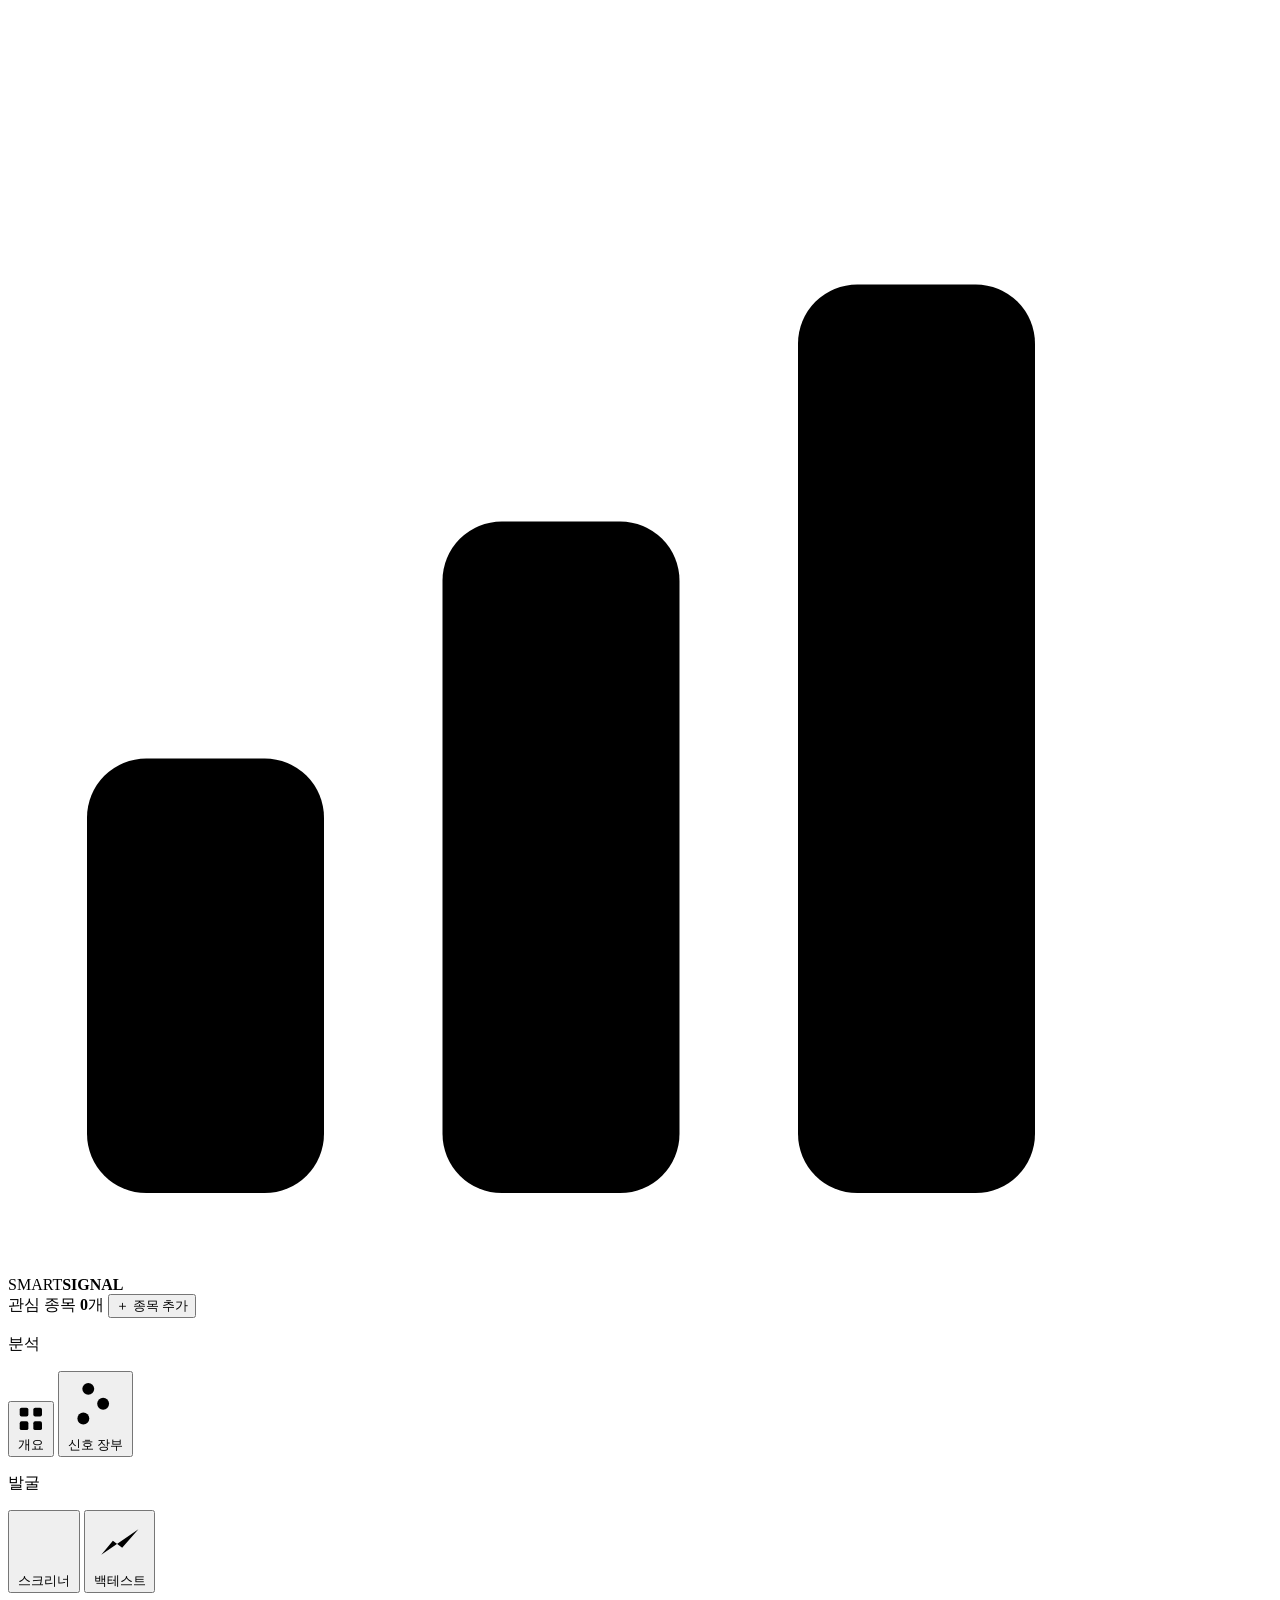
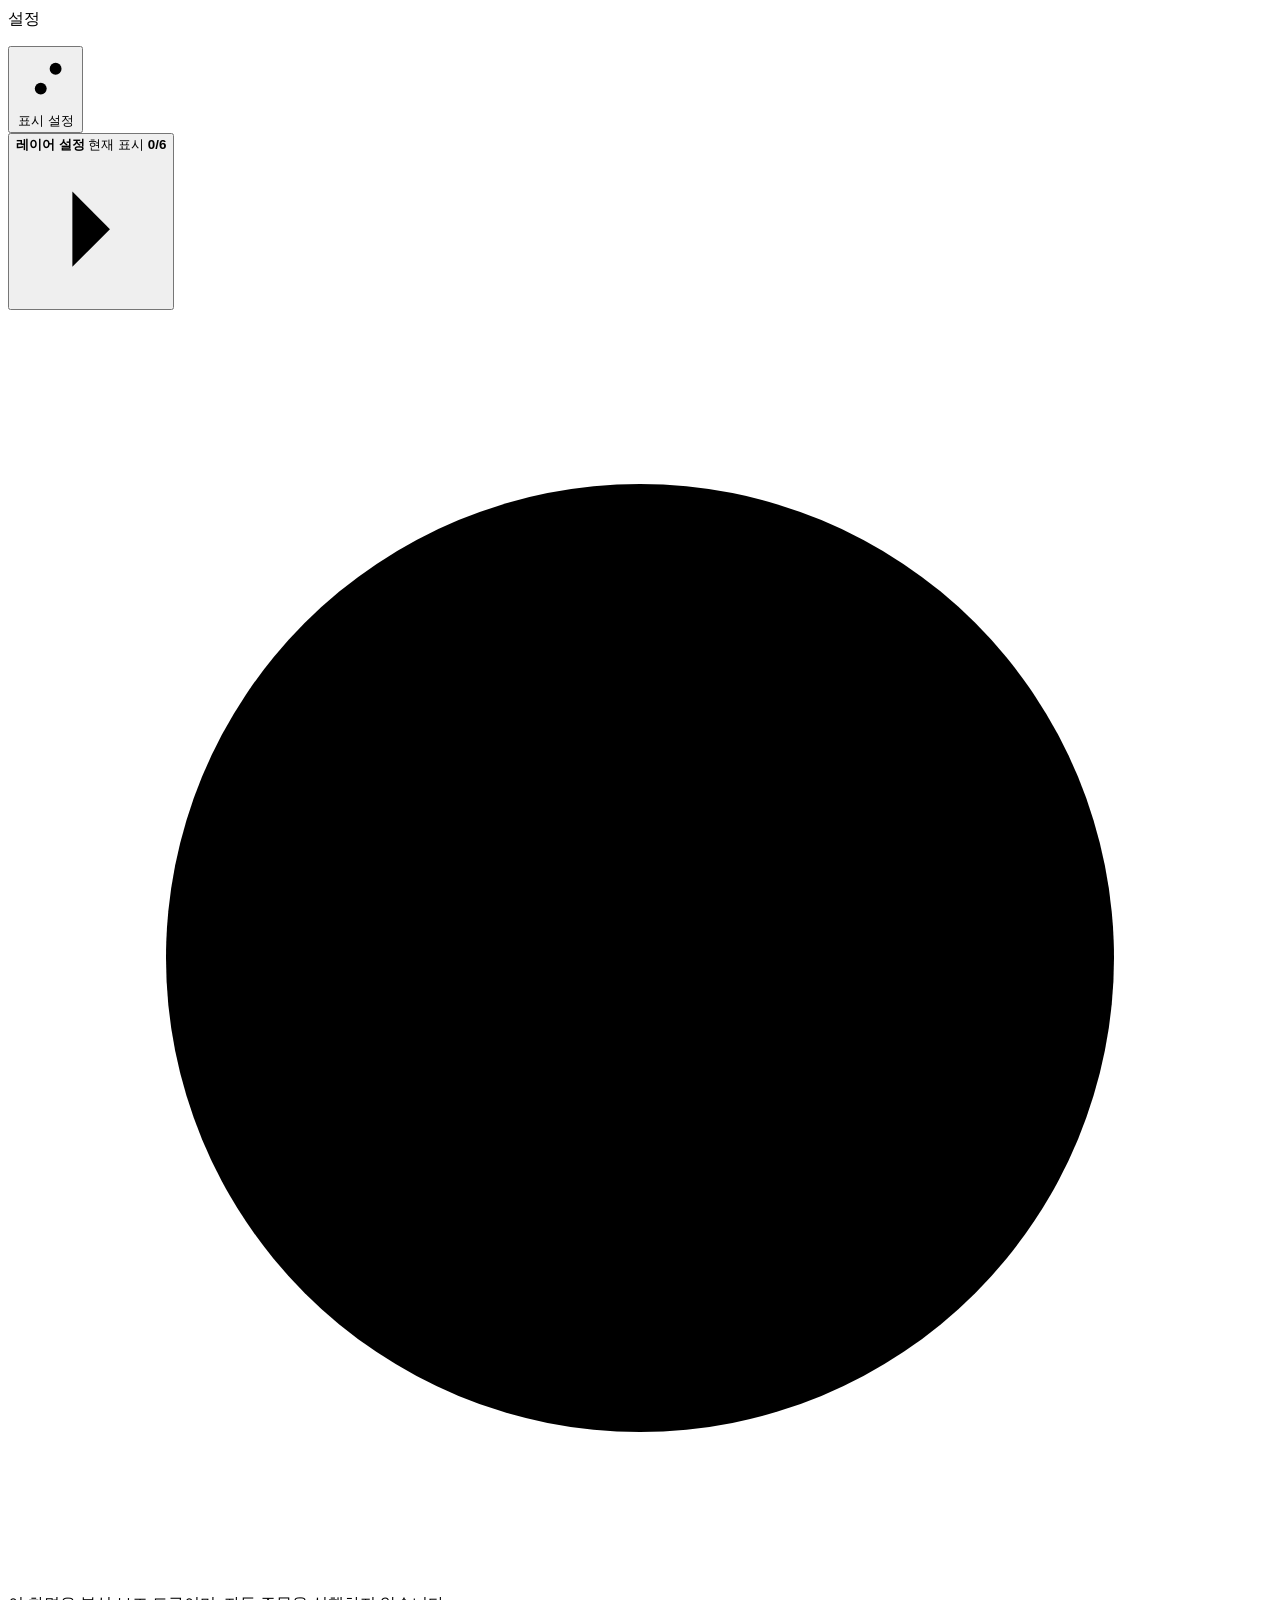
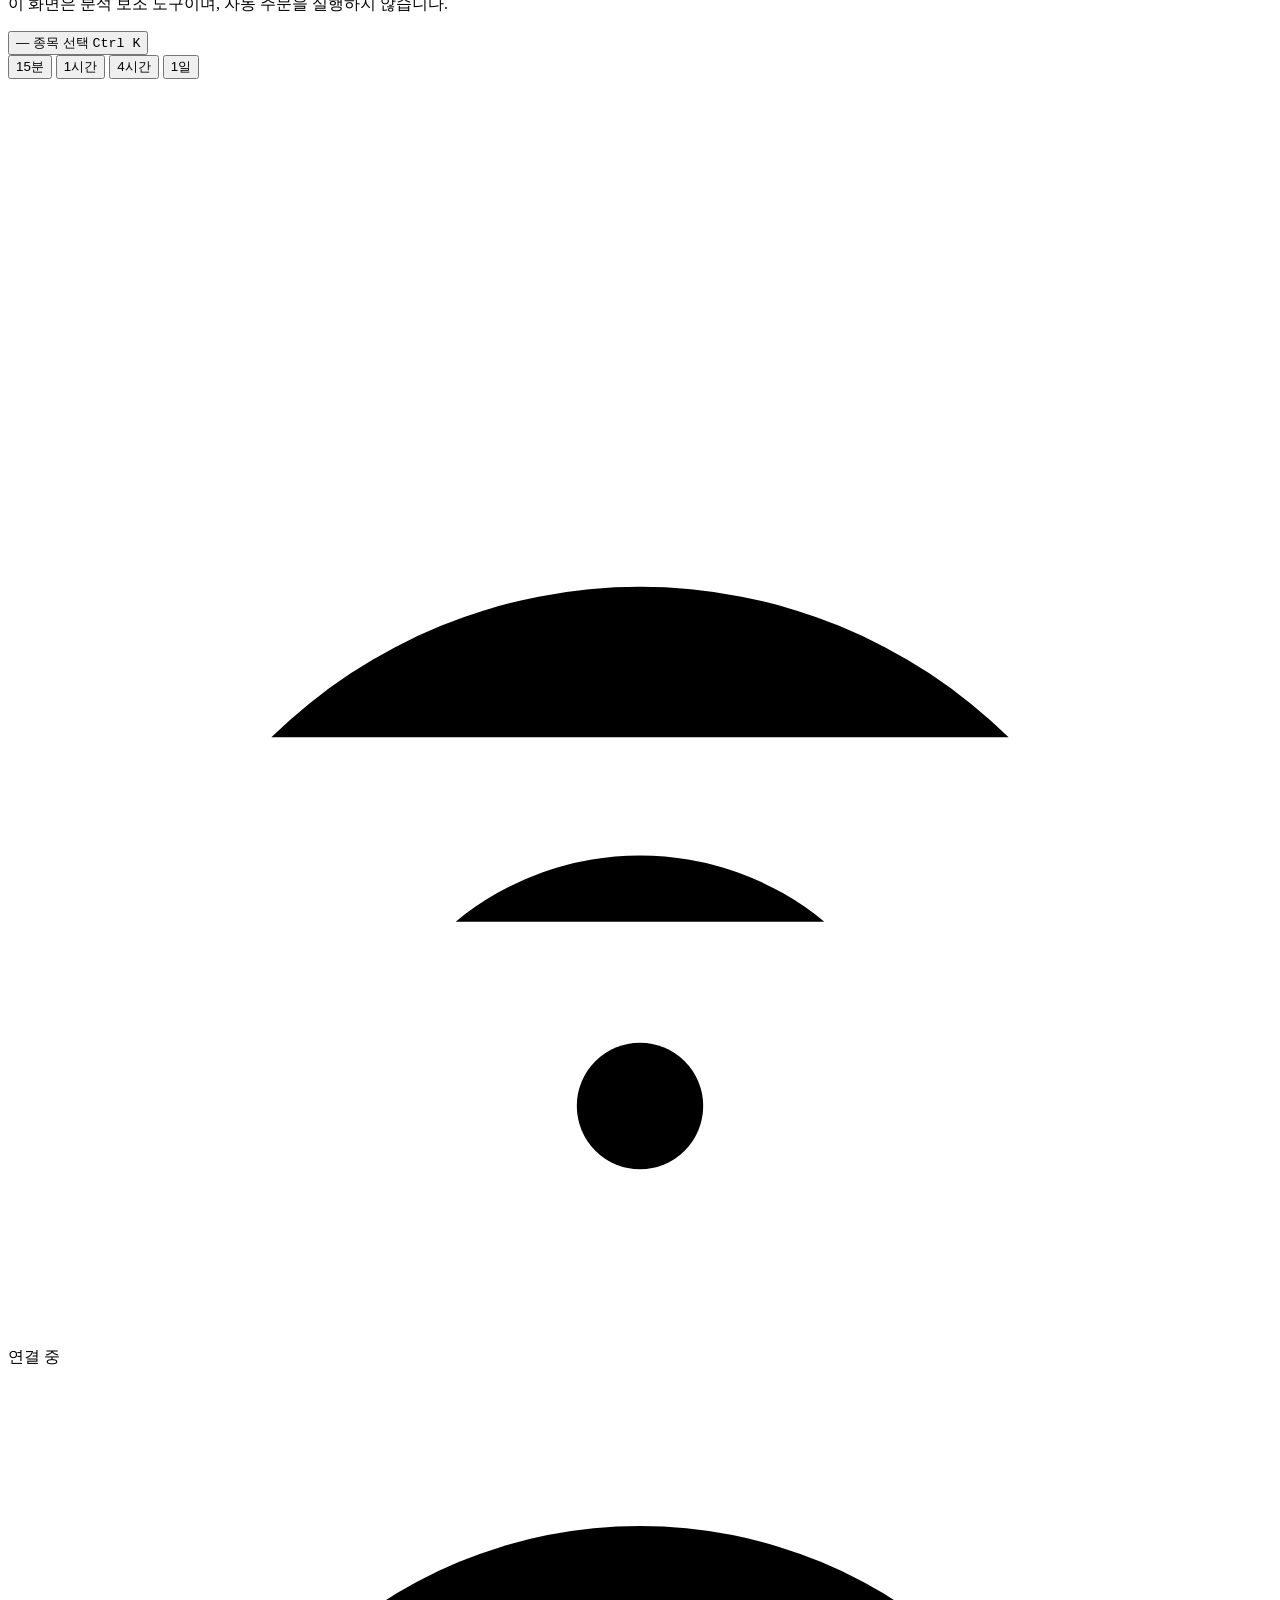
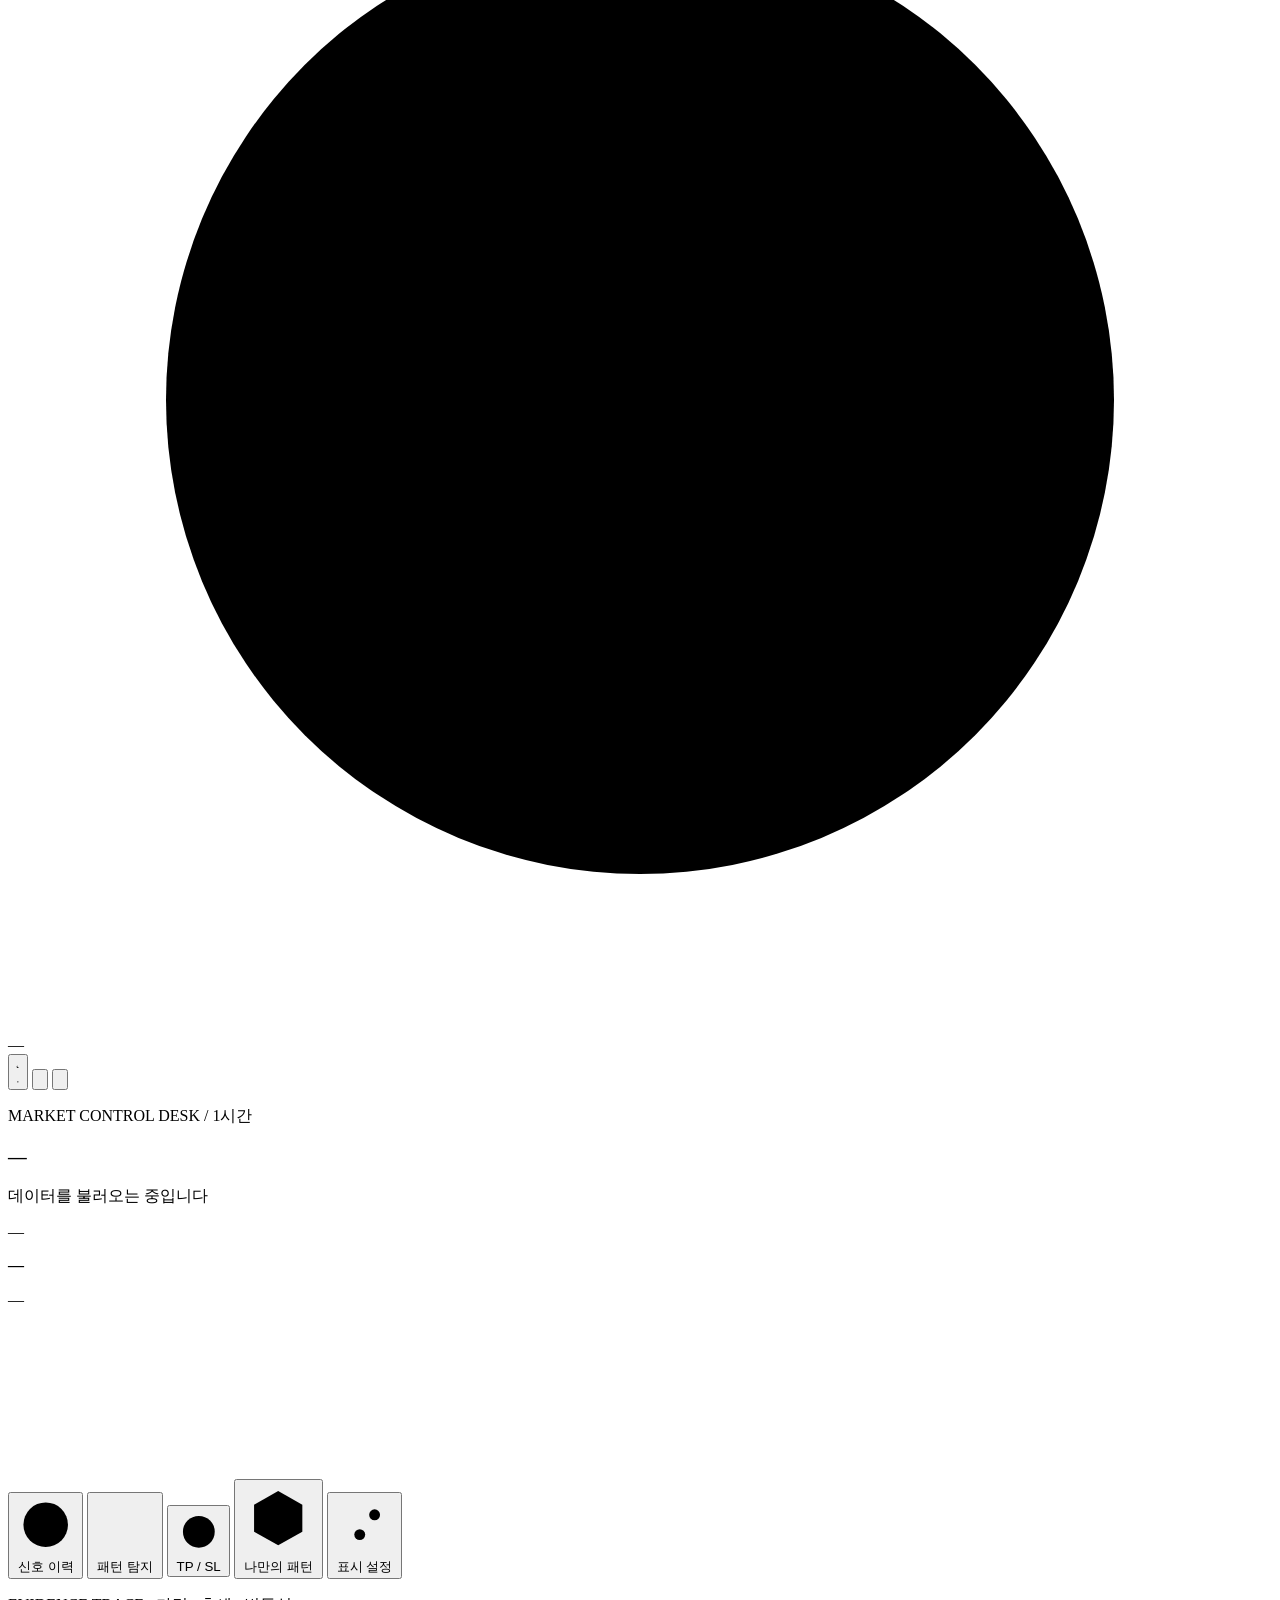
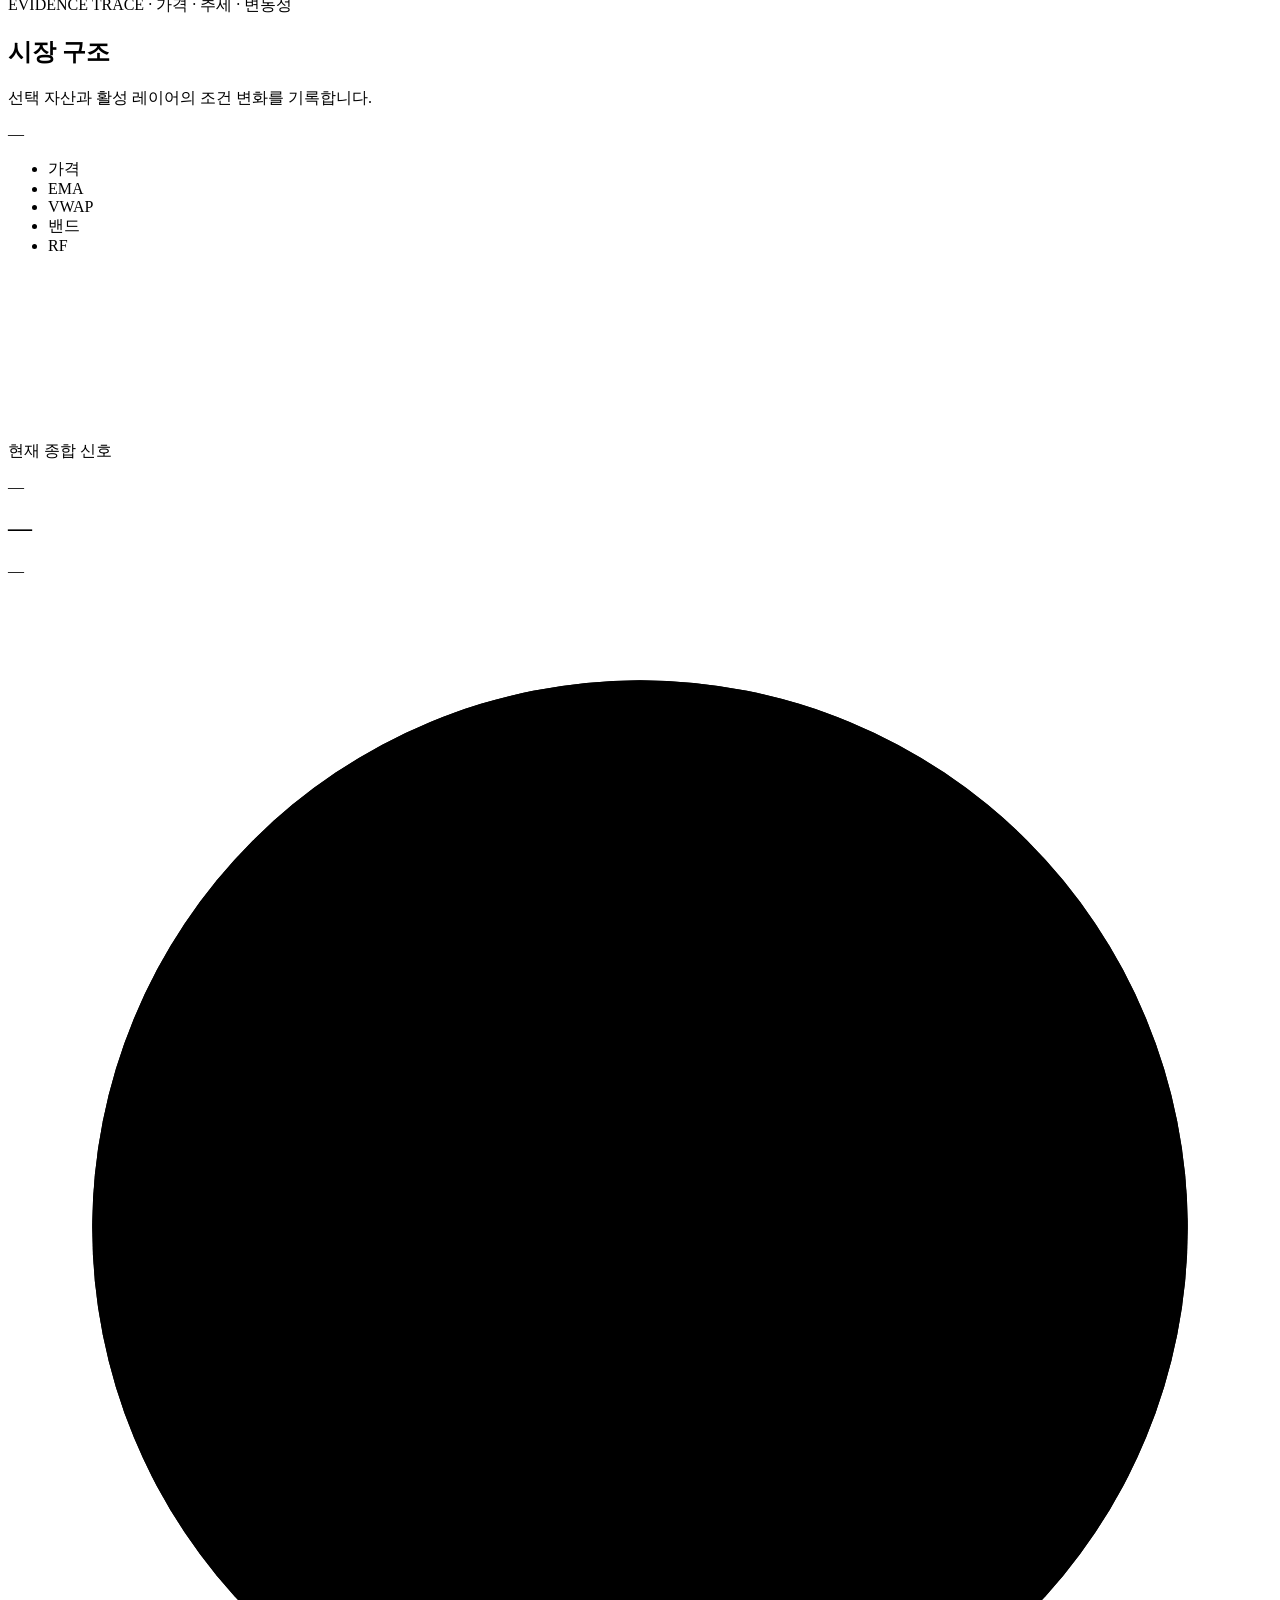
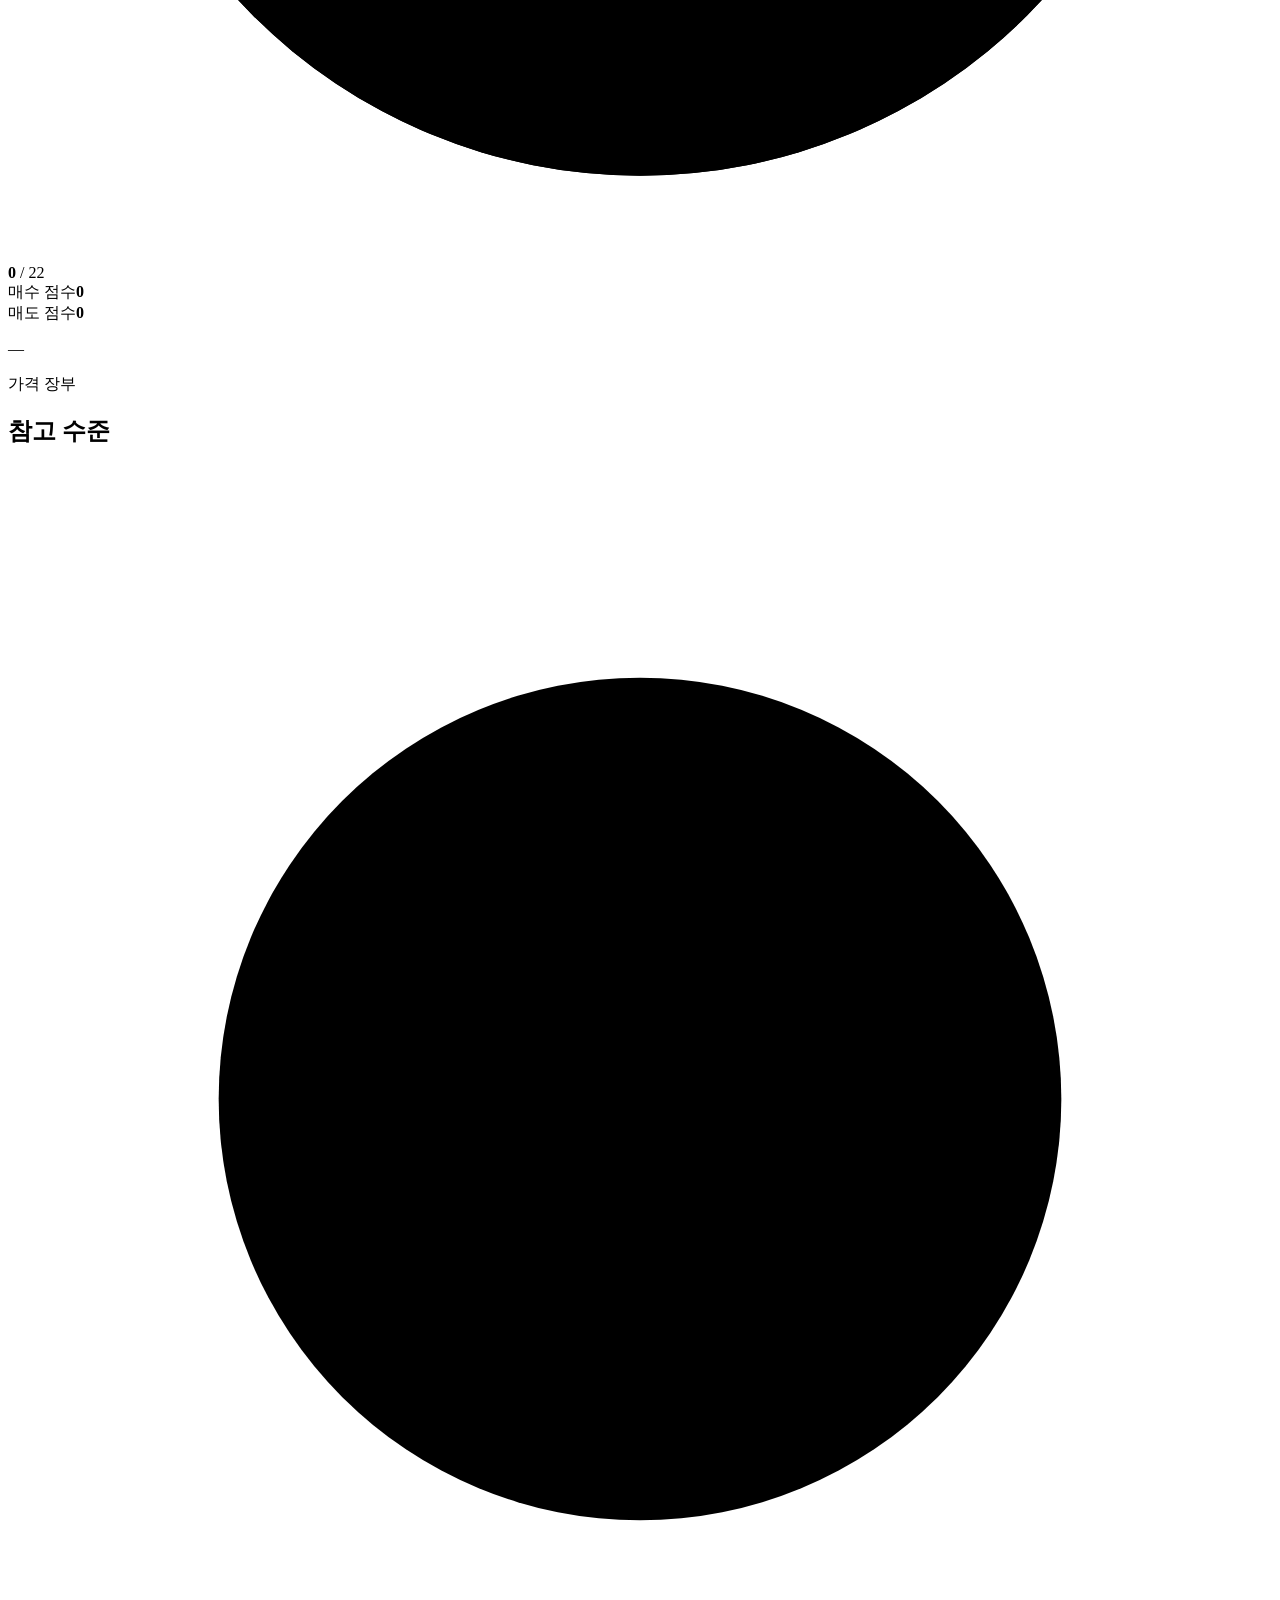
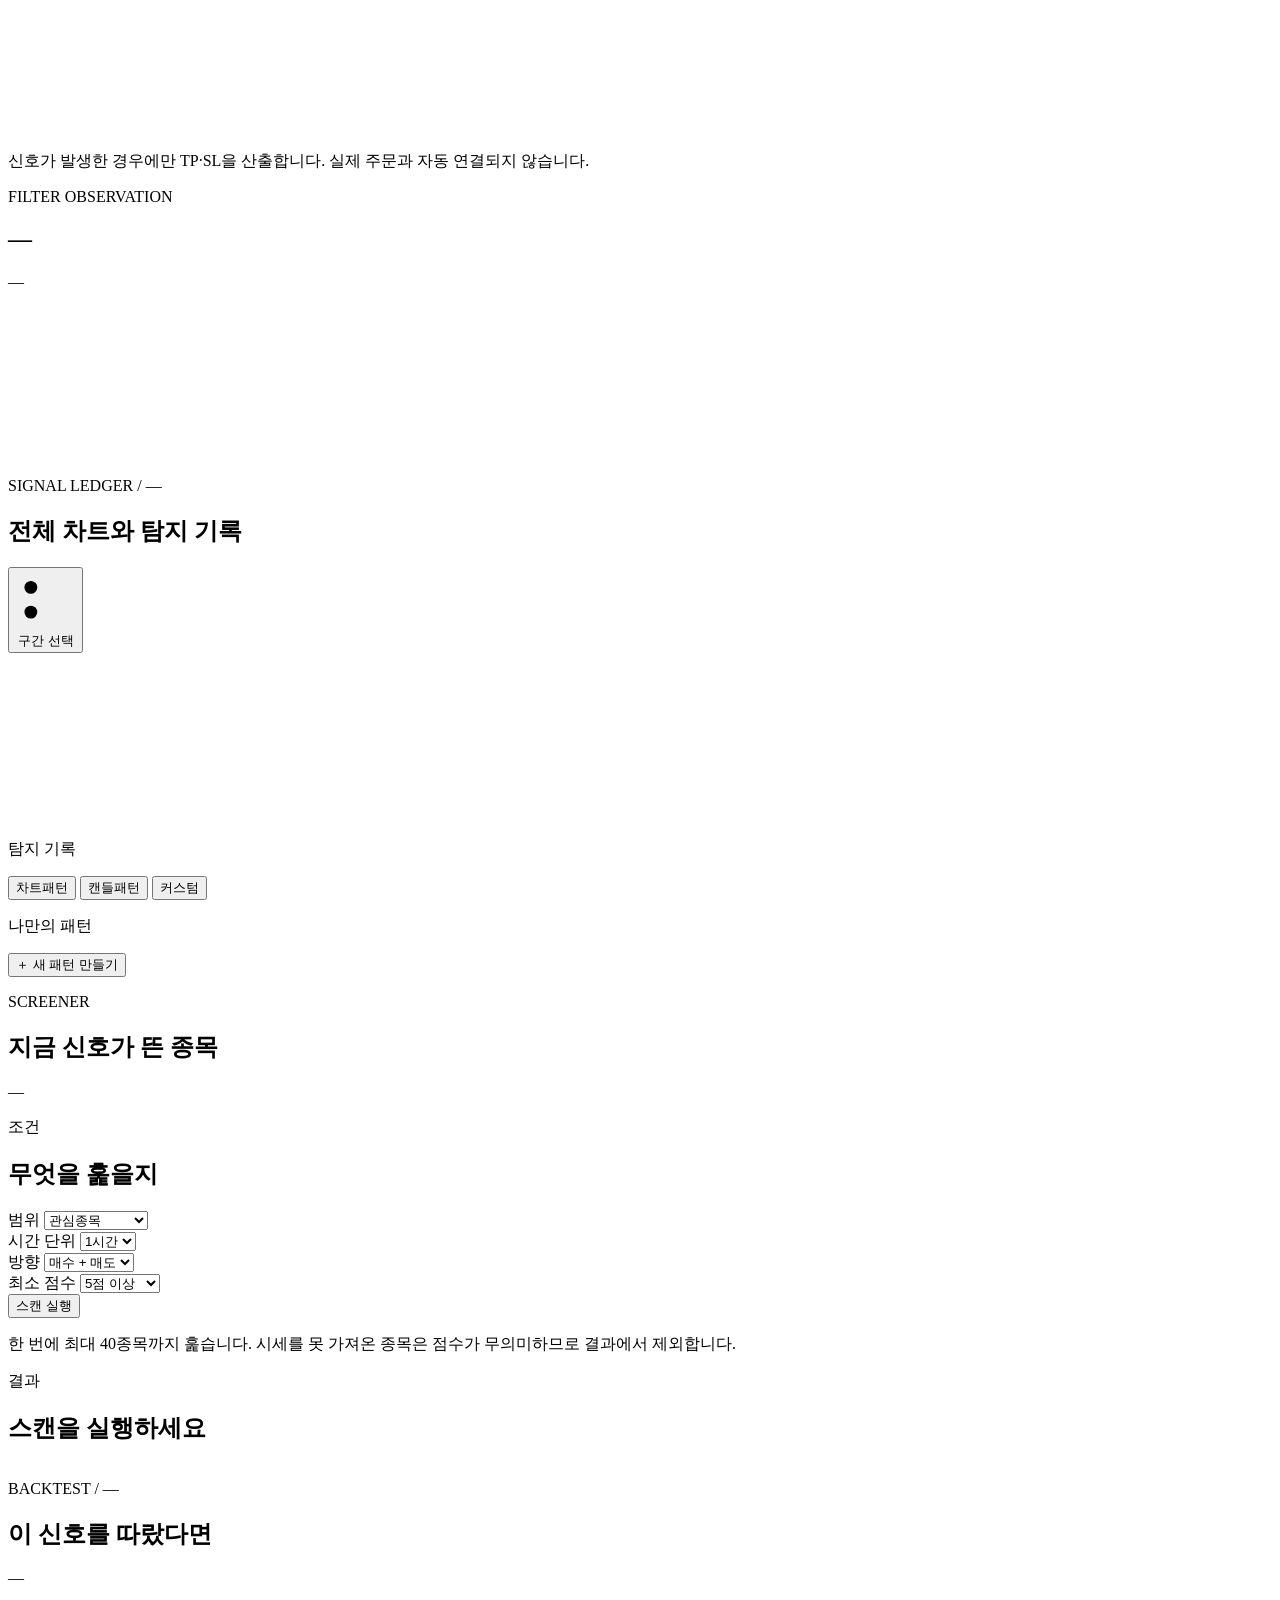
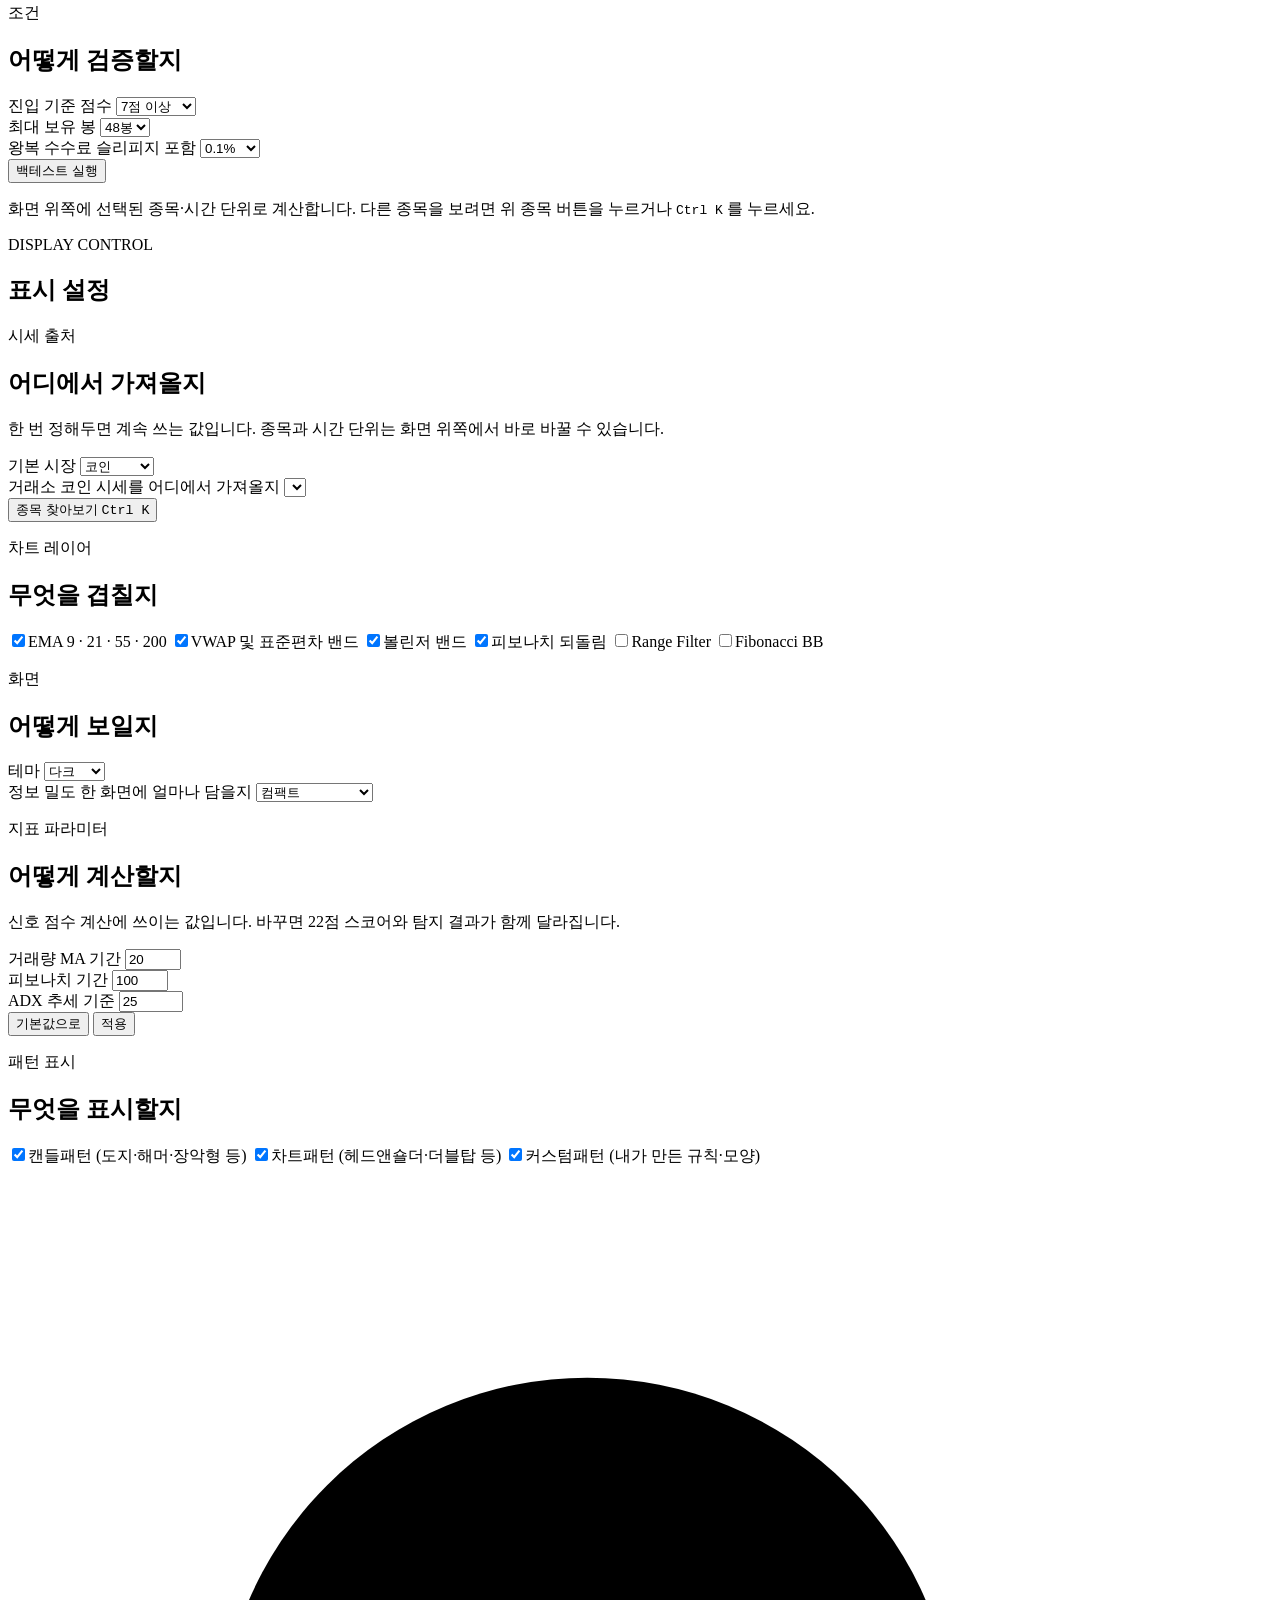
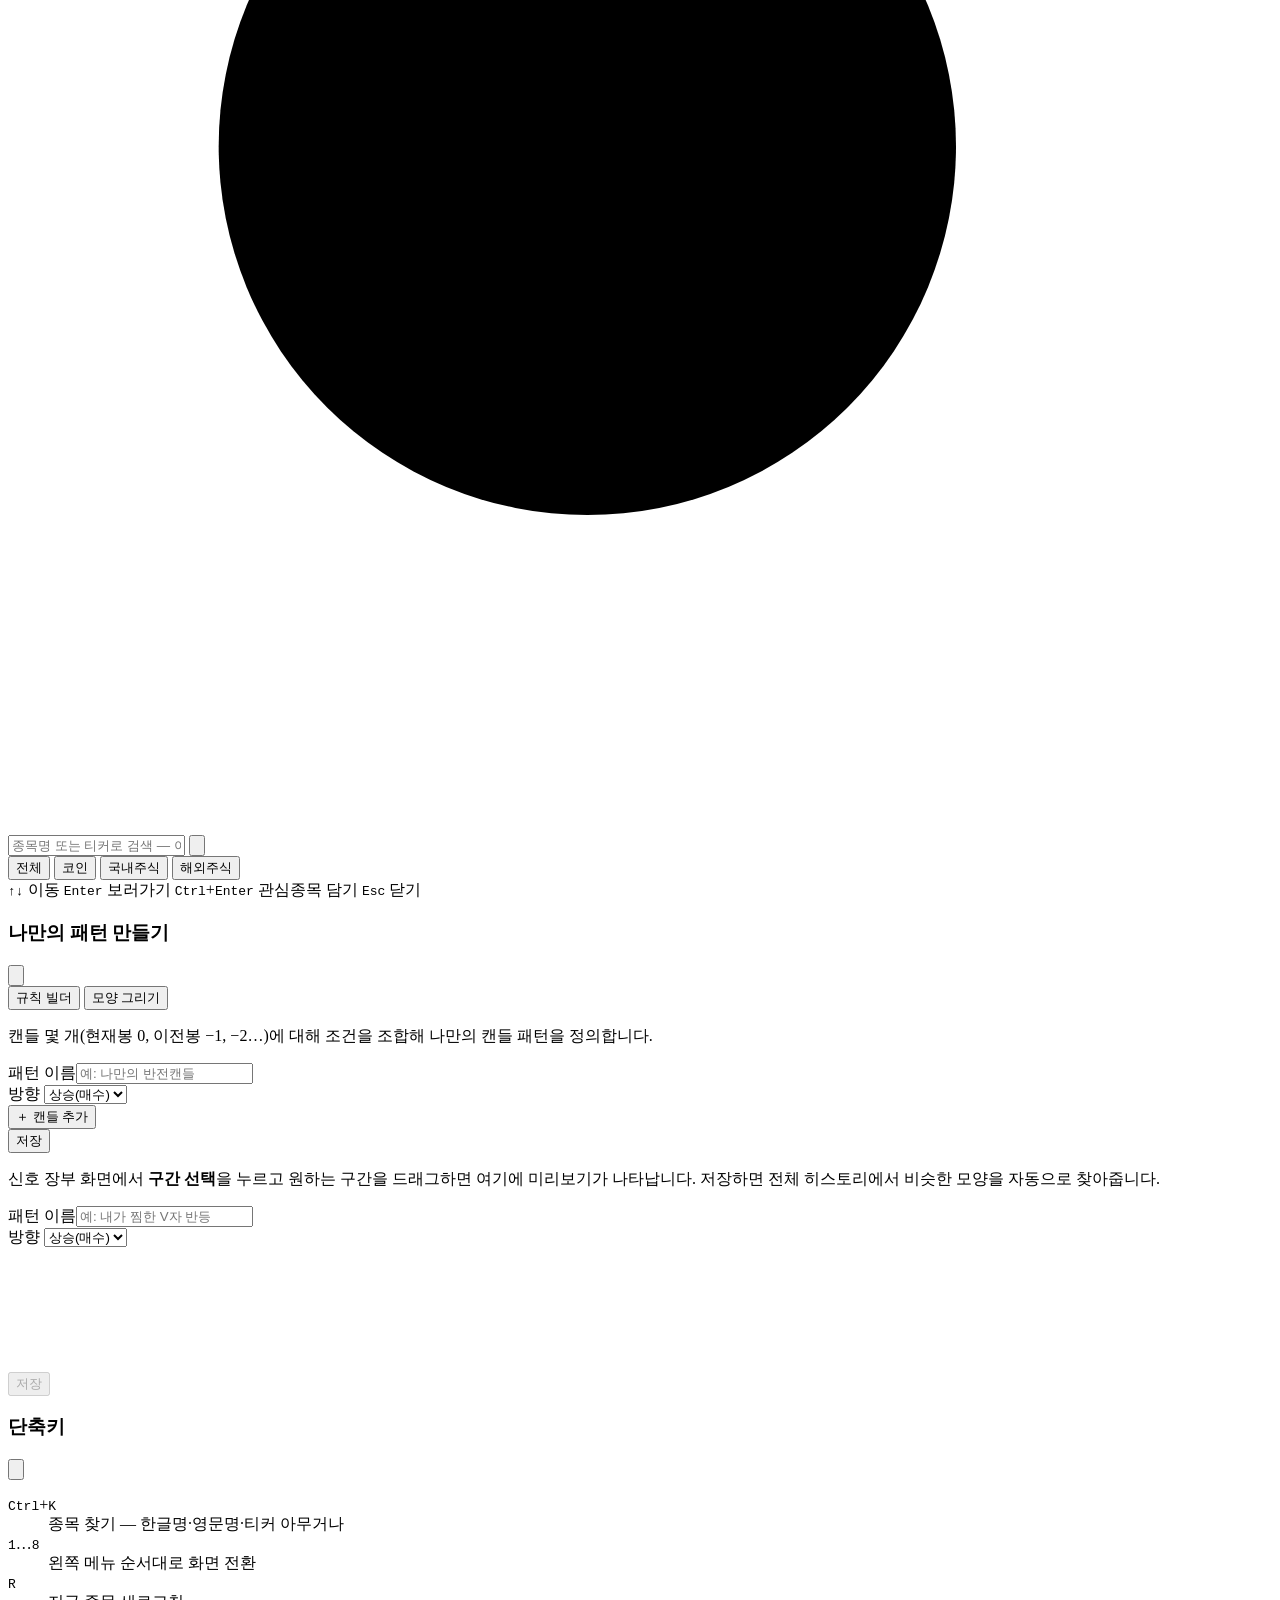
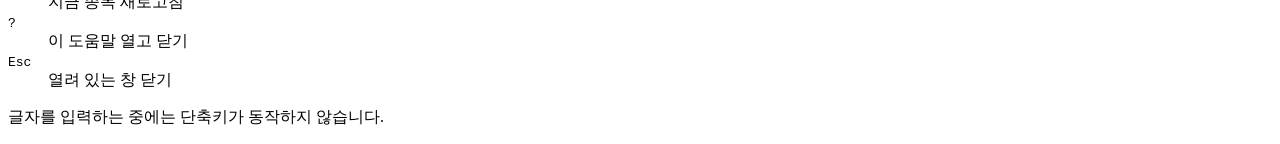
==== commit eb1877f0: "Merge pull request #11 from Penguin8282/claude/ux-improve 사용성 개선: 상단 종목 전환, Ctrl+K 검색, 단축키, 사이드바 우선순" ====
--- a/frontend/index.html
+++ b/frontend/index.html
@@ -106,10 +106,6 @@
       <button id="themeBtn" class="icon-btn" title="라이트/다크 전환" aria-label="테마 전환">
         <svg class="icon-dark" viewBox="0 0 24 24" aria-hidden="true"><path d="M20 13.5A8 8 0 1 1 10.5 4a6.5 6.5 0 0 0 9.5 9.5z"/></svg>
         <svg class="icon-light" viewBox="0 0 24 24" aria-hidden="true"><circle cx="12" cy="12" r="4.2"/><path d="M12 2.5v2M12 19.5v2M2.5 12h2M19.5 12h2M5.2 5.2l1.4 1.4M17.4 17.4l1.4 1.4M18.8 5.2l-1.4 1.4M6.6 17.4l-1.4 1.4"/></svg>
-      </button>
-      <button id="accountBtn" class="account-btn" title="계정">
-        <svg viewBox="0 0 24 24" aria-hidden="true"><circle cx="12" cy="8.2" r="3.4"/><path d="M4.8 19.5a7.2 7.2 0 0 1 14.4 0"/></svg>
-        <span id="accountLabel">로그인</span>
       </button>
       <button id="helpBtn" class="icon-btn" title="단축키 (?)" aria-label="단축키 도움말">
         <svg viewBox="0 0 24 24" aria-hidden="true"><circle cx="12" cy="12" r="9"/><path d="M9.6 9.4a2.5 2.5 0 1 1 3.2 2.9c-.6.2-.8.7-.8 1.2v.4M12 16.8v.01"/></svg>
@@ -603,41 +599,6 @@
   </div>
 </div>
 
-<div id="authModal" class="modal hidden">
-  <div class="modal-box auth-box">
-    <div class="modal-head">
-      <h3 id="authTitle">로그인</h3>
-      <button id="closeAuthBtn" class="icon-btn" aria-label="닫기">
-        <svg viewBox="0 0 24 24" aria-hidden="true"><path d="M6 6l12 12M18 6L6 18"/></svg>
-      </button>
-    </div>
-
-    <div class="tabs" id="authTabs">
-      <button class="tab active" data-auth="login">로그인</button>
-      <button class="tab" data-auth="register">회원가입</button>
-    </div>
-
-    <form id="authForm" autocomplete="on">
-      <div class="field">
-        <label for="authUser">아이디</label>
-        <input id="authUser" name="username" autocomplete="username"
-               placeholder="영문 소문자·숫자 2~20자" maxlength="20" />
-      </div>
-      <div class="field">
-        <label for="authPass">비밀번호 <span class="field-hint" id="authPassHint">8자 이상</span></label>
-        <input id="authPass" name="password" type="password" maxlength="200"
-               autocomplete="current-password" />
-      </div>
-      <button type="submit" id="authSubmit" class="primary-btn wide-btn">로그인</button>
-      <div id="authError" class="error"></div>
-    </form>
-
-    <p class="fine" id="authNote">
-      관심종목·나만의 패턴·매매 기록이 계정에 저장되어 어느 기기에서 접속해도 그대로 이어집니다.
-    </p>
-  </div>
-</div>
-
 <div id="shortcutHelp" class="modal hidden">
   <div class="modal-box help-box">
     <div class="modal-head">
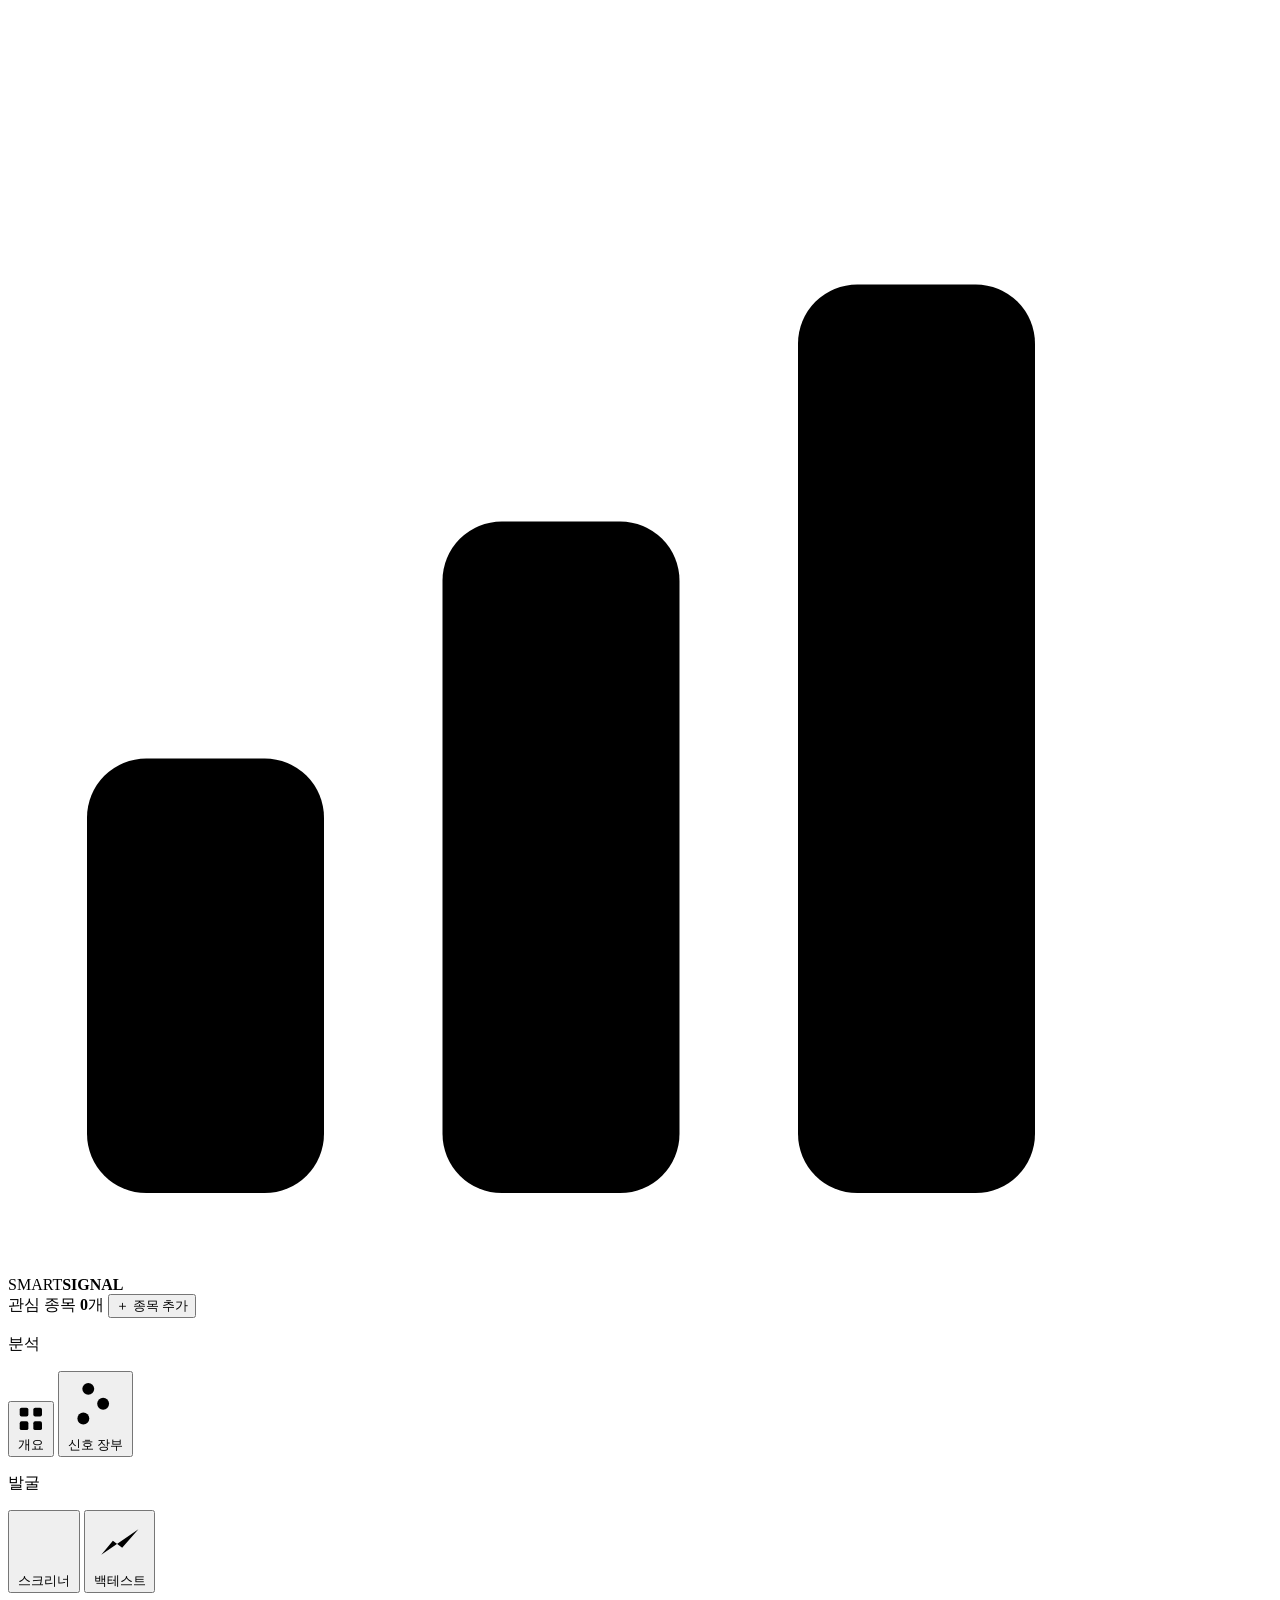
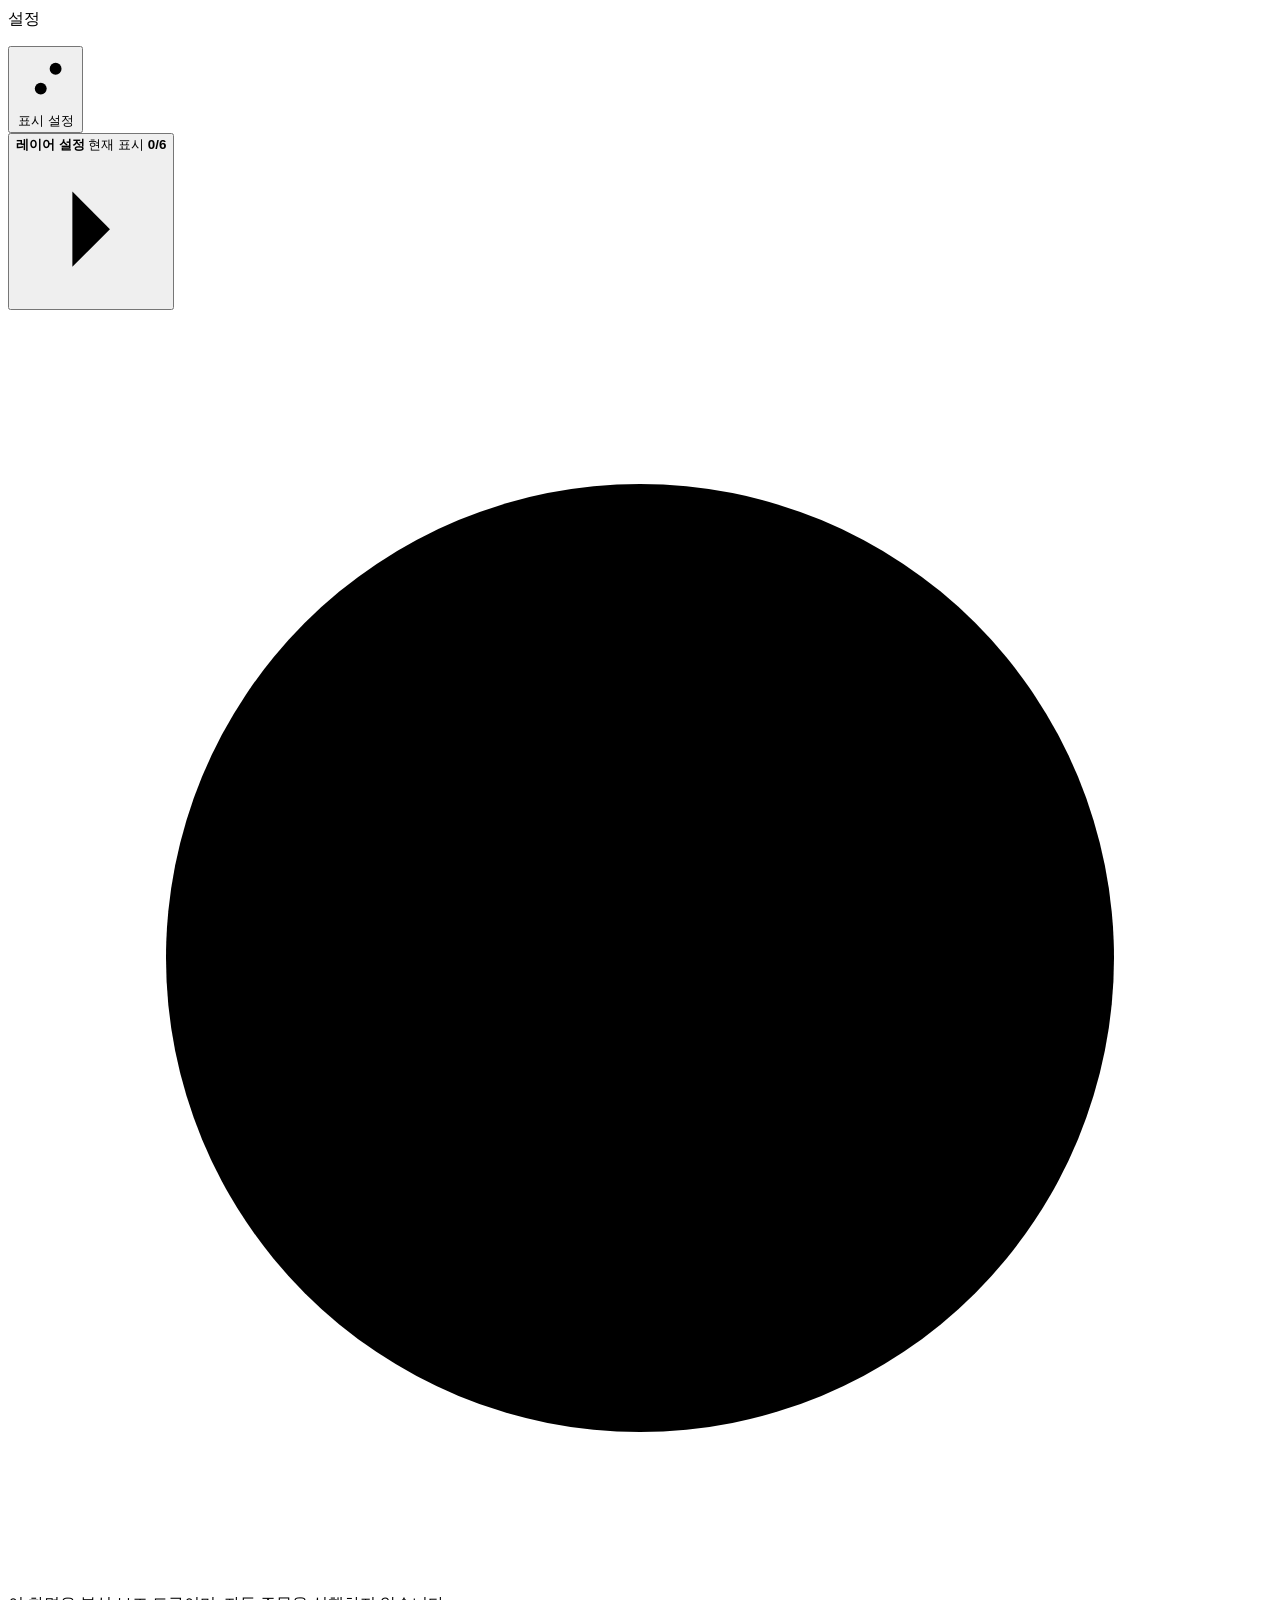
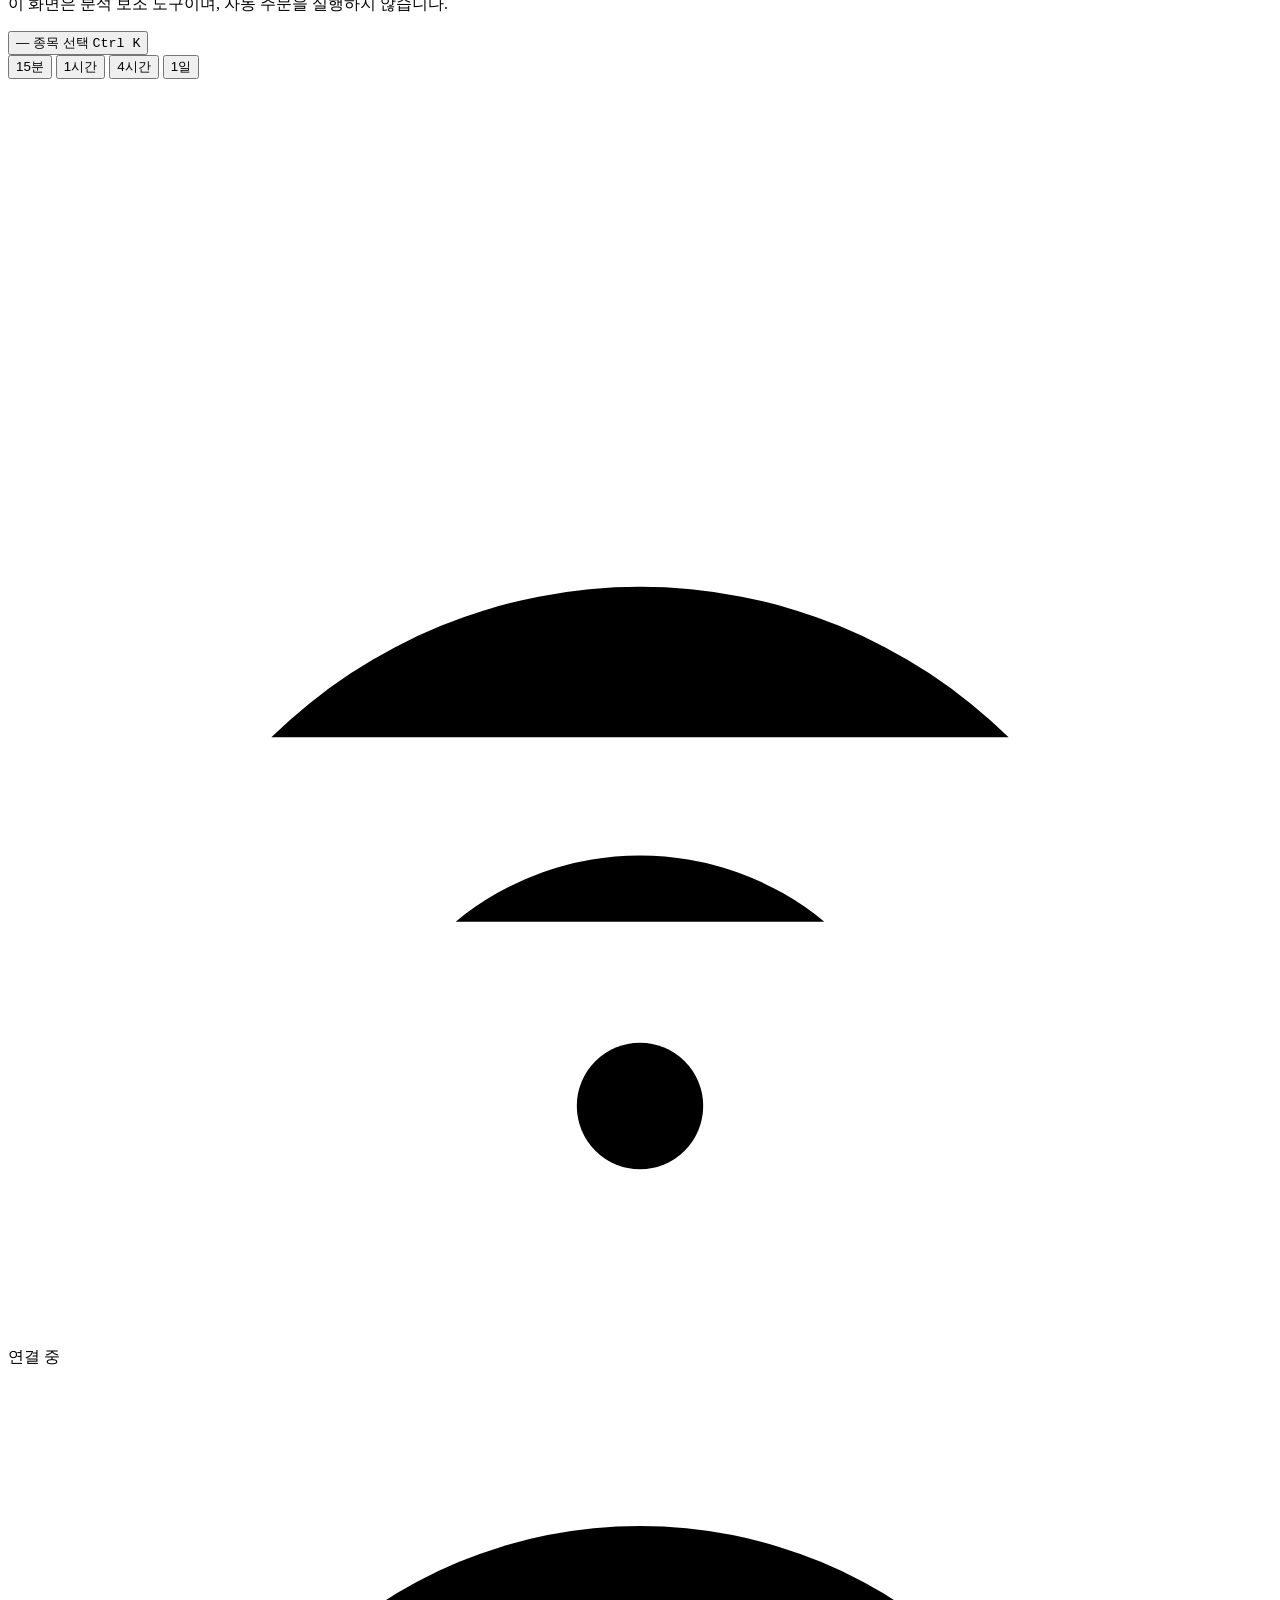
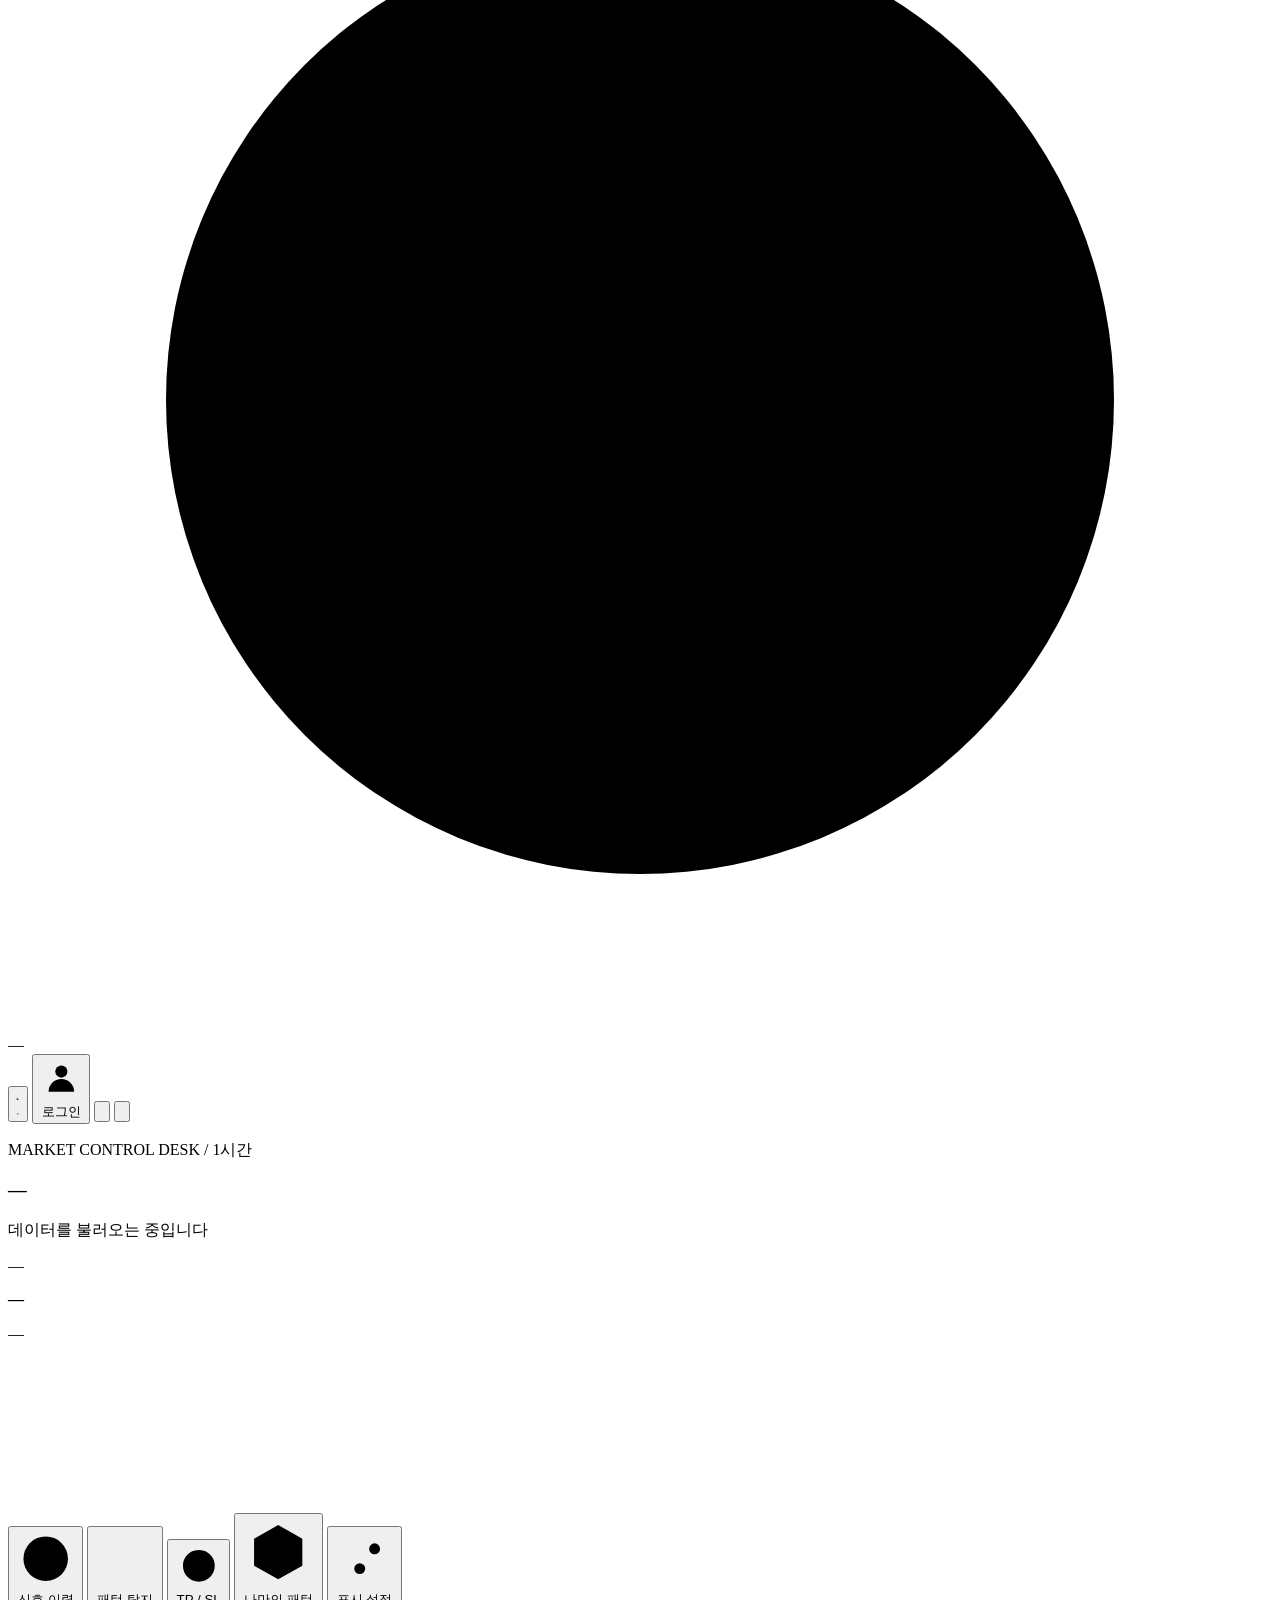
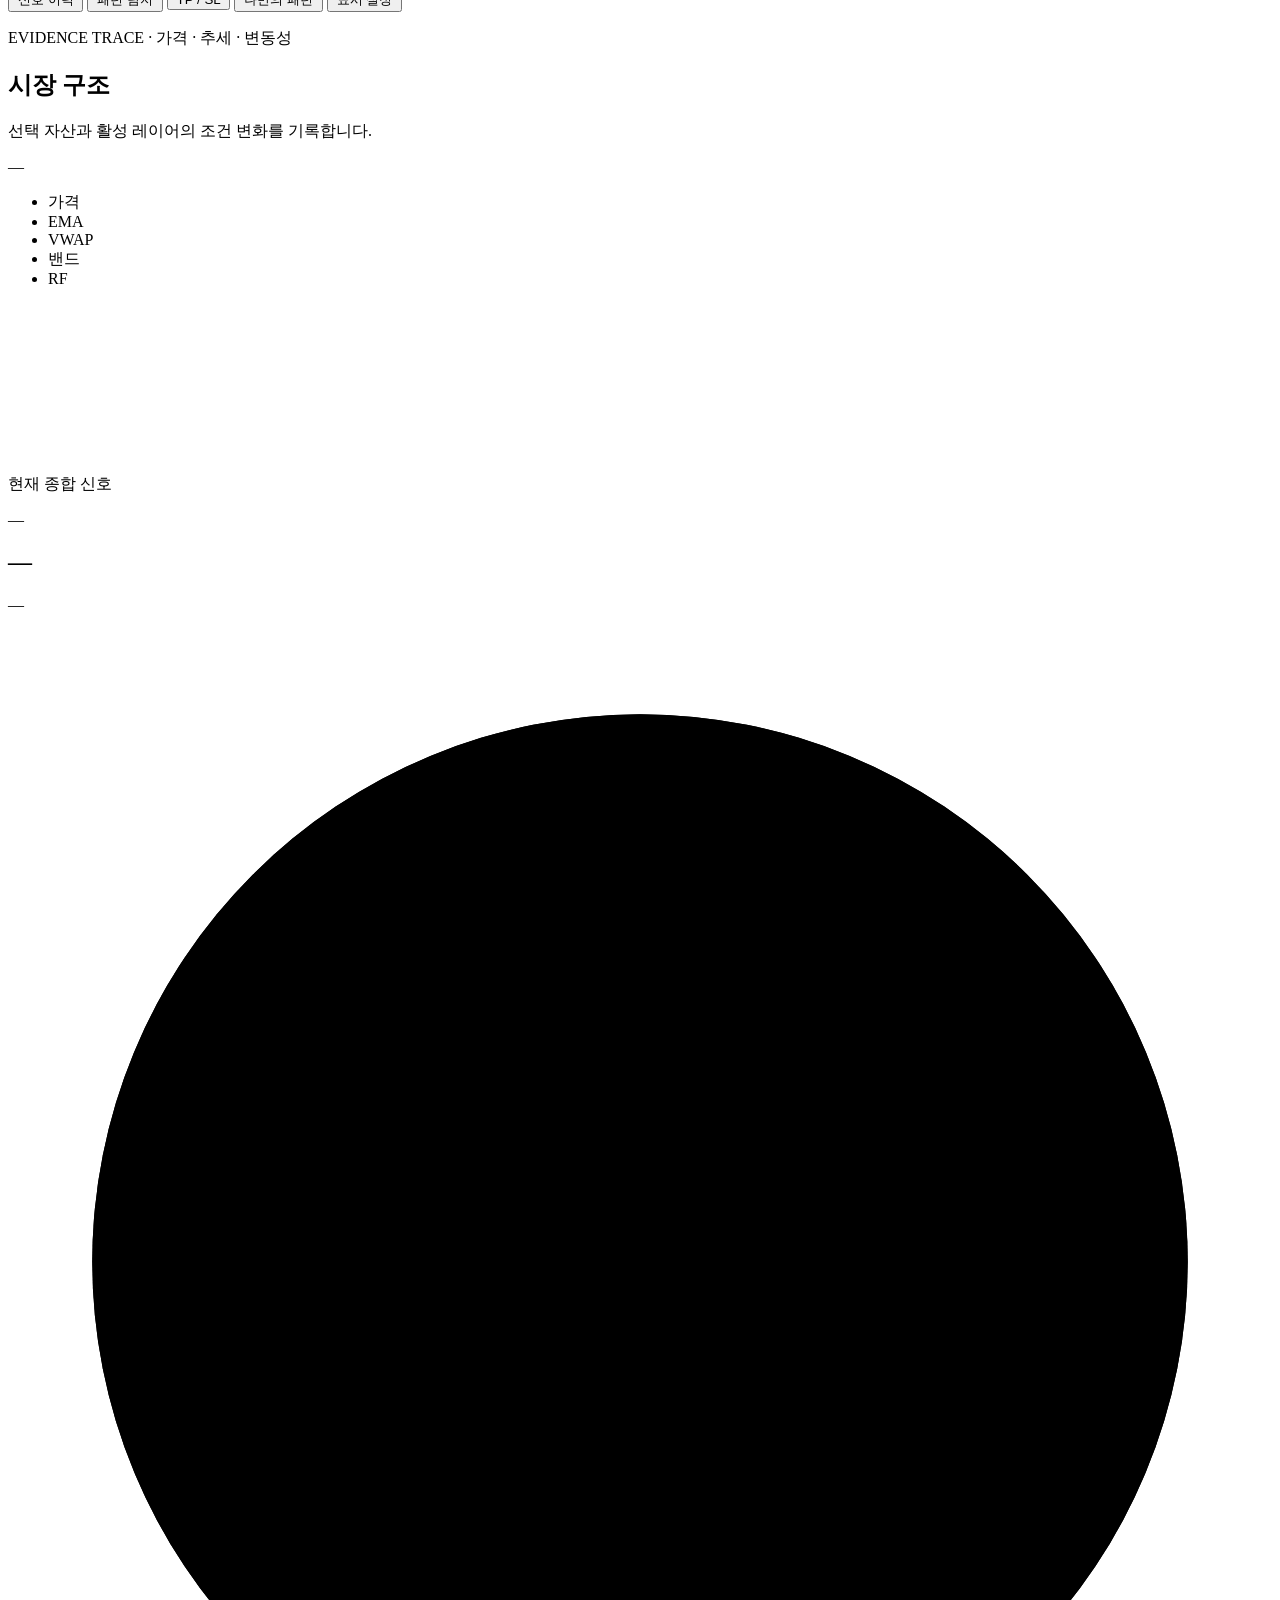
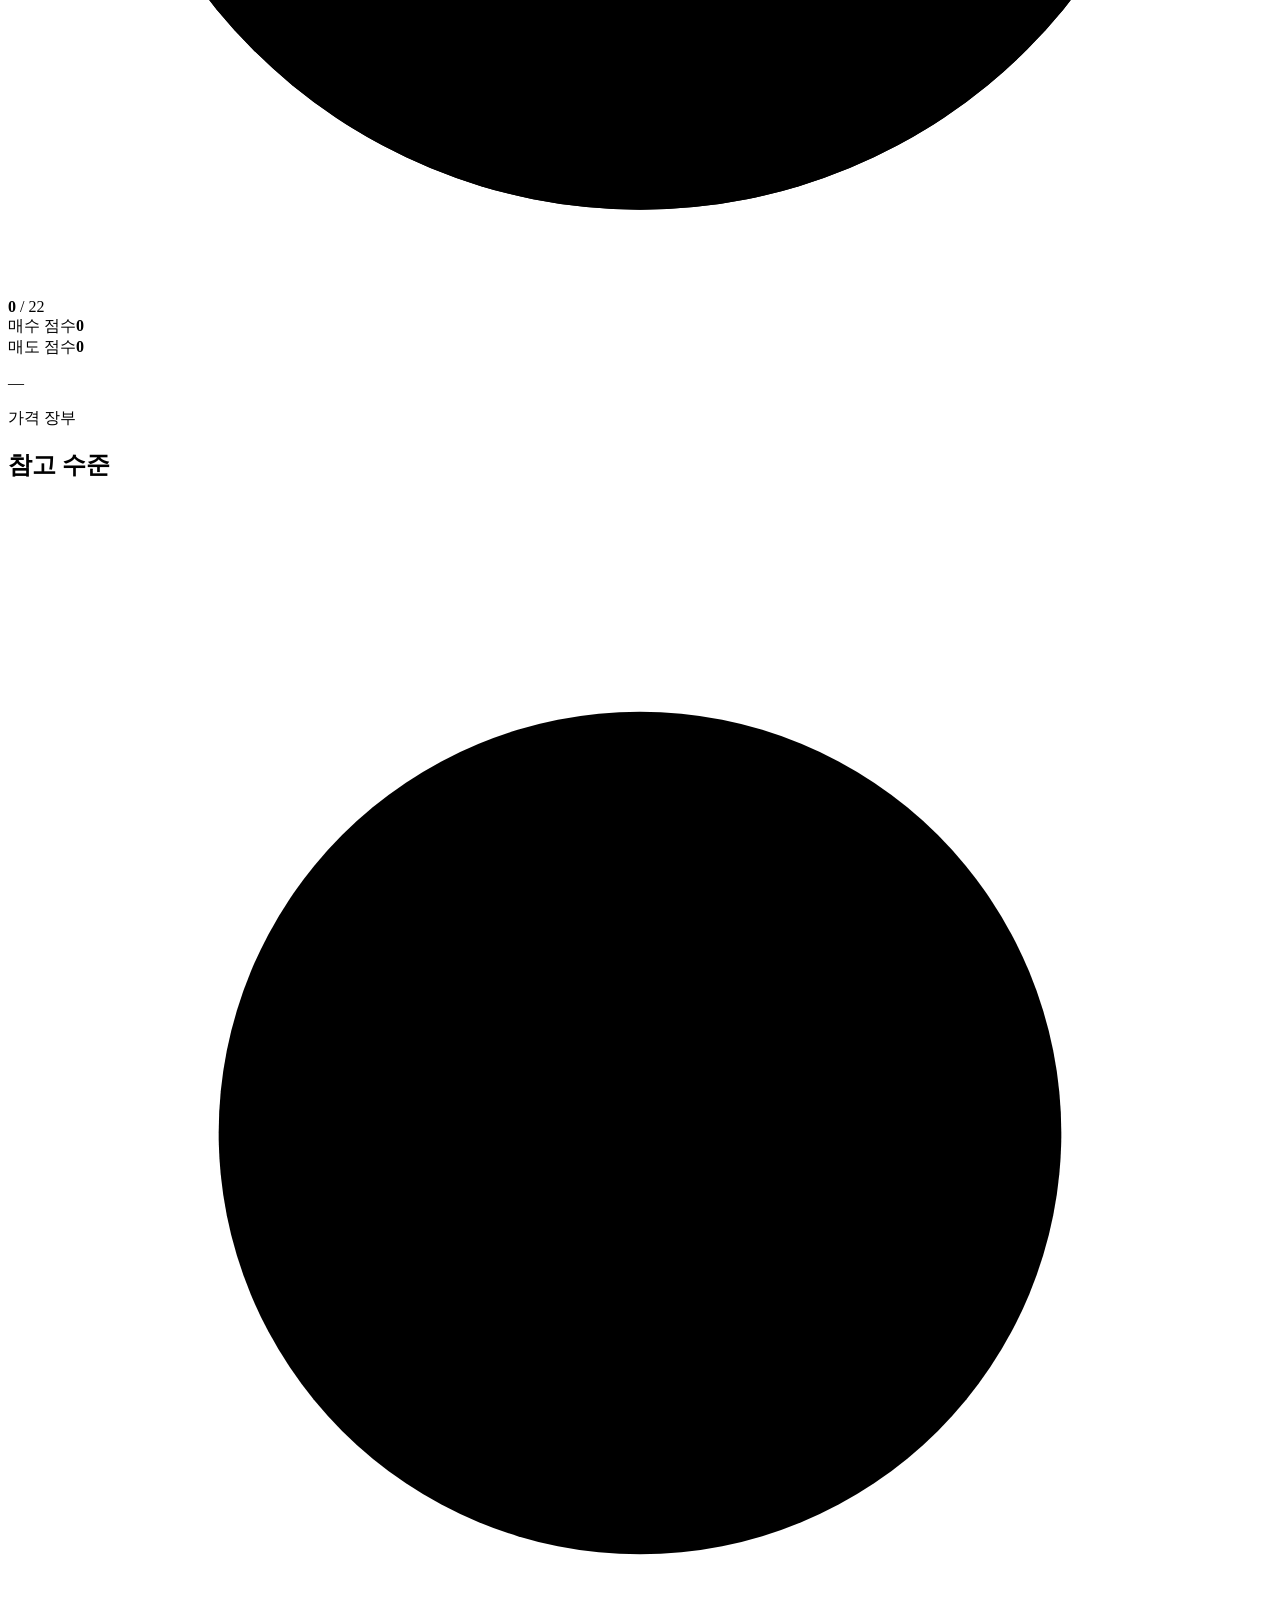
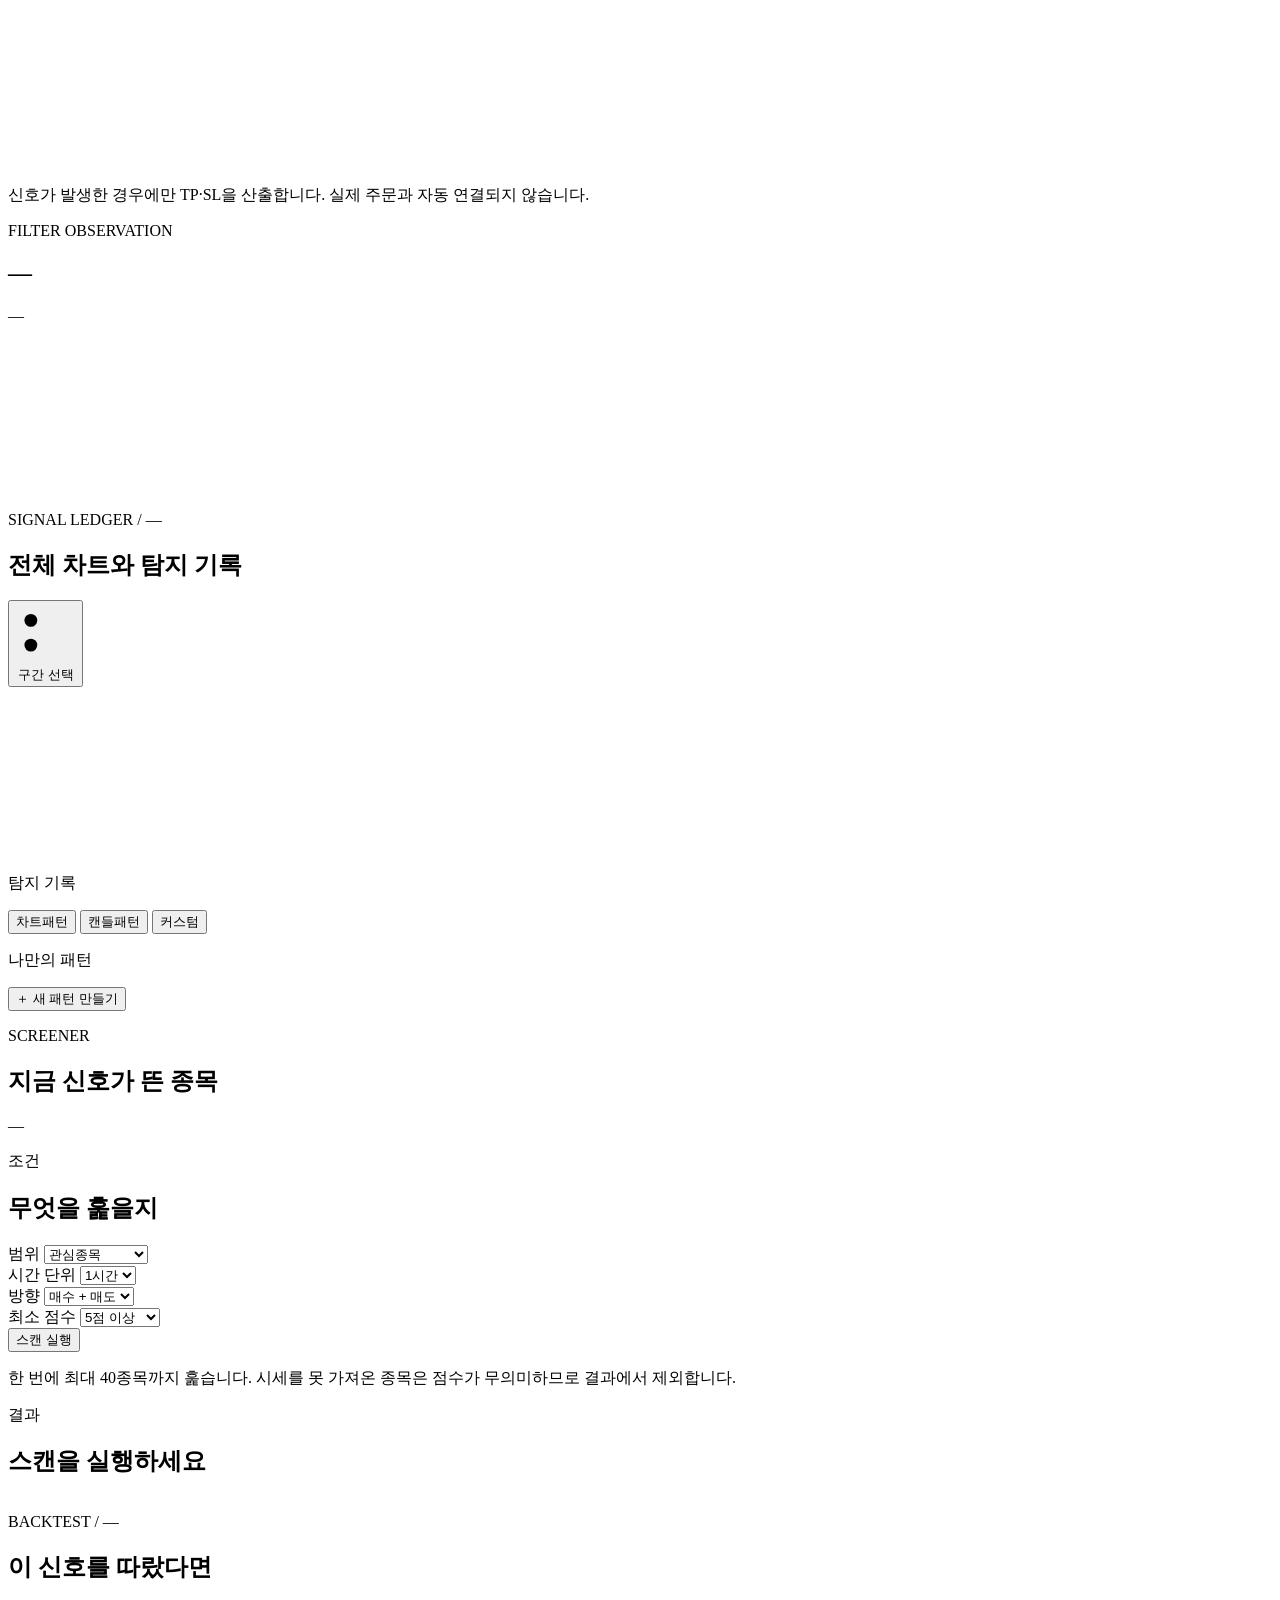
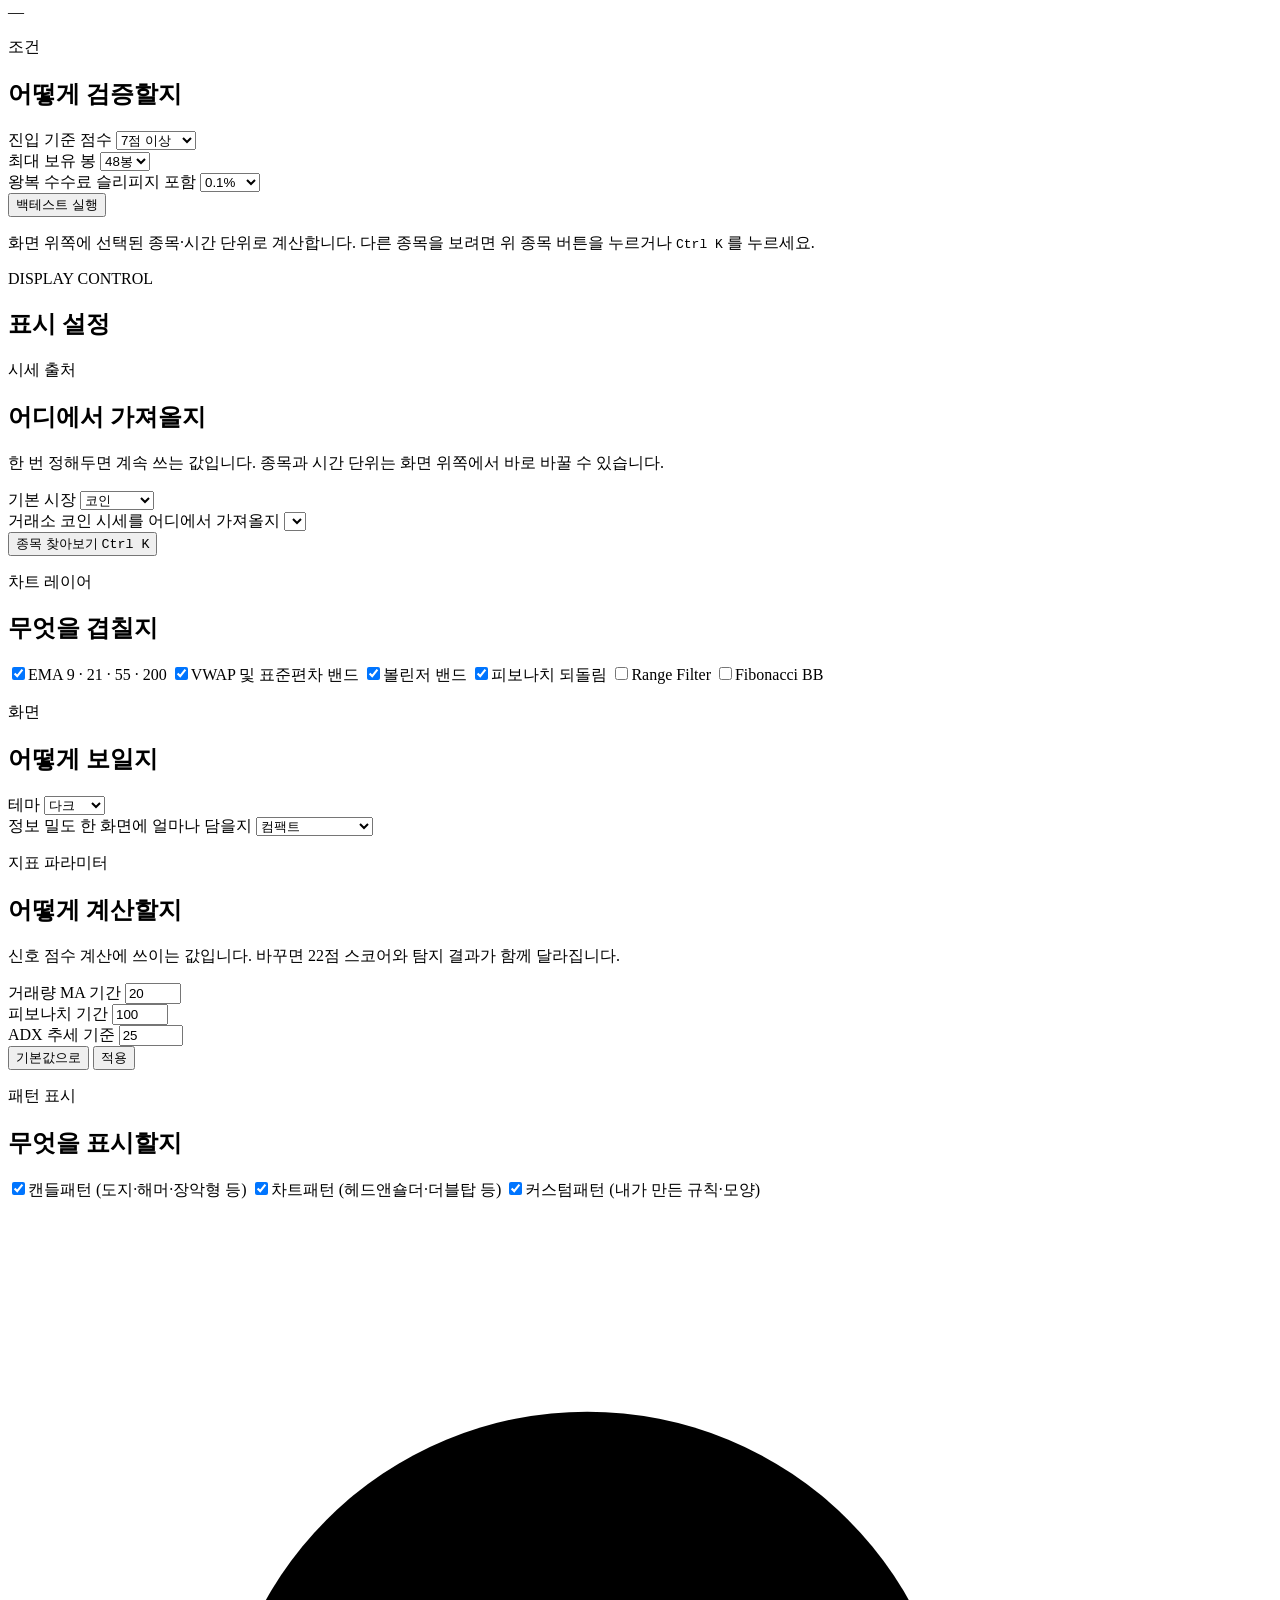
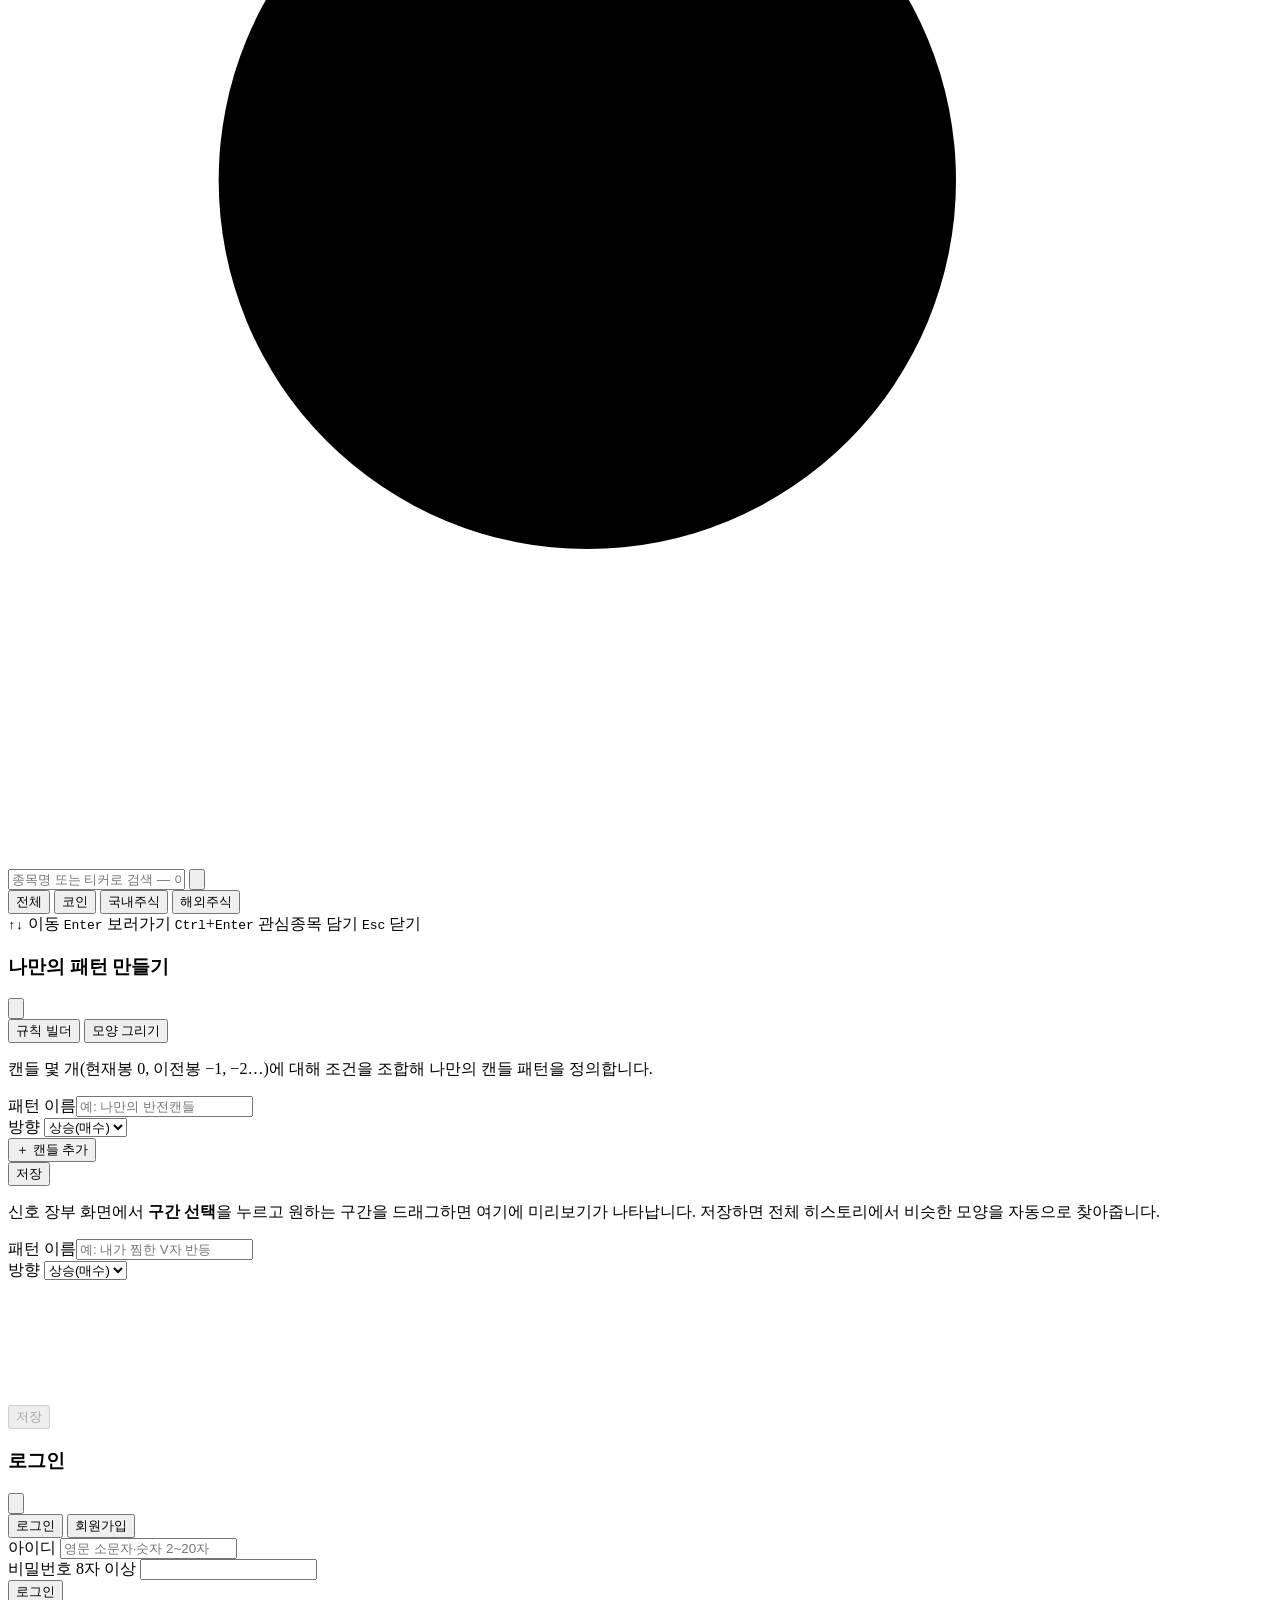
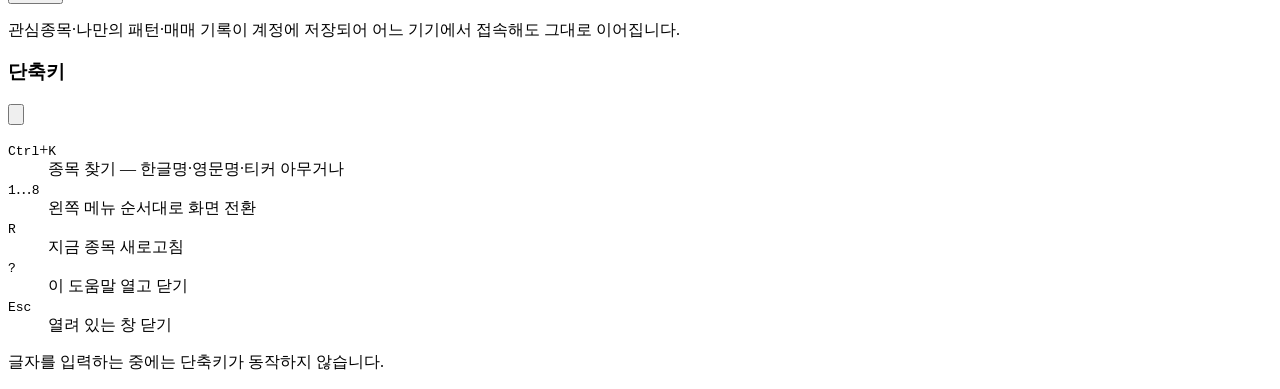
==== commit 82acbdfc: "Merge pull request #12 from Penguin8282/claude/accounts 계정·로그인 — 관심종목·패턴·매매 기록이 계정별로 저장" ====
--- a/frontend/index.html
+++ b/frontend/index.html
@@ -106,6 +106,10 @@
       <button id="themeBtn" class="icon-btn" title="라이트/다크 전환" aria-label="테마 전환">
         <svg class="icon-dark" viewBox="0 0 24 24" aria-hidden="true"><path d="M20 13.5A8 8 0 1 1 10.5 4a6.5 6.5 0 0 0 9.5 9.5z"/></svg>
         <svg class="icon-light" viewBox="0 0 24 24" aria-hidden="true"><circle cx="12" cy="12" r="4.2"/><path d="M12 2.5v2M12 19.5v2M2.5 12h2M19.5 12h2M5.2 5.2l1.4 1.4M17.4 17.4l1.4 1.4M18.8 5.2l-1.4 1.4M6.6 17.4l-1.4 1.4"/></svg>
+      </button>
+      <button id="accountBtn" class="account-btn" title="계정">
+        <svg viewBox="0 0 24 24" aria-hidden="true"><circle cx="12" cy="8.2" r="3.4"/><path d="M4.8 19.5a7.2 7.2 0 0 1 14.4 0"/></svg>
+        <span id="accountLabel">로그인</span>
       </button>
       <button id="helpBtn" class="icon-btn" title="단축키 (?)" aria-label="단축키 도움말">
         <svg viewBox="0 0 24 24" aria-hidden="true"><circle cx="12" cy="12" r="9"/><path d="M9.6 9.4a2.5 2.5 0 1 1 3.2 2.9c-.6.2-.8.7-.8 1.2v.4M12 16.8v.01"/></svg>
@@ -599,6 +603,41 @@
   </div>
 </div>
 
+<div id="authModal" class="modal hidden">
+  <div class="modal-box auth-box">
+    <div class="modal-head">
+      <h3 id="authTitle">로그인</h3>
+      <button id="closeAuthBtn" class="icon-btn" aria-label="닫기">
+        <svg viewBox="0 0 24 24" aria-hidden="true"><path d="M6 6l12 12M18 6L6 18"/></svg>
+      </button>
+    </div>
+
+    <div class="tabs" id="authTabs">
+      <button class="tab active" data-auth="login">로그인</button>
+      <button class="tab" data-auth="register">회원가입</button>
+    </div>
+
+    <form id="authForm" autocomplete="on">
+      <div class="field">
+        <label for="authUser">아이디</label>
+        <input id="authUser" name="username" autocomplete="username"
+               placeholder="영문 소문자·숫자 2~20자" maxlength="20" />
+      </div>
+      <div class="field">
+        <label for="authPass">비밀번호 <span class="field-hint" id="authPassHint">8자 이상</span></label>
+        <input id="authPass" name="password" type="password" maxlength="200"
+               autocomplete="current-password" />
+      </div>
+      <button type="submit" id="authSubmit" class="primary-btn wide-btn">로그인</button>
+      <div id="authError" class="error"></div>
+    </form>
+
+    <p class="fine" id="authNote">
+      관심종목·나만의 패턴·매매 기록이 계정에 저장되어 어느 기기에서 접속해도 그대로 이어집니다.
+    </p>
+  </div>
+</div>
+
 <div id="shortcutHelp" class="modal hidden">
   <div class="modal-box help-box">
     <div class="modal-head">
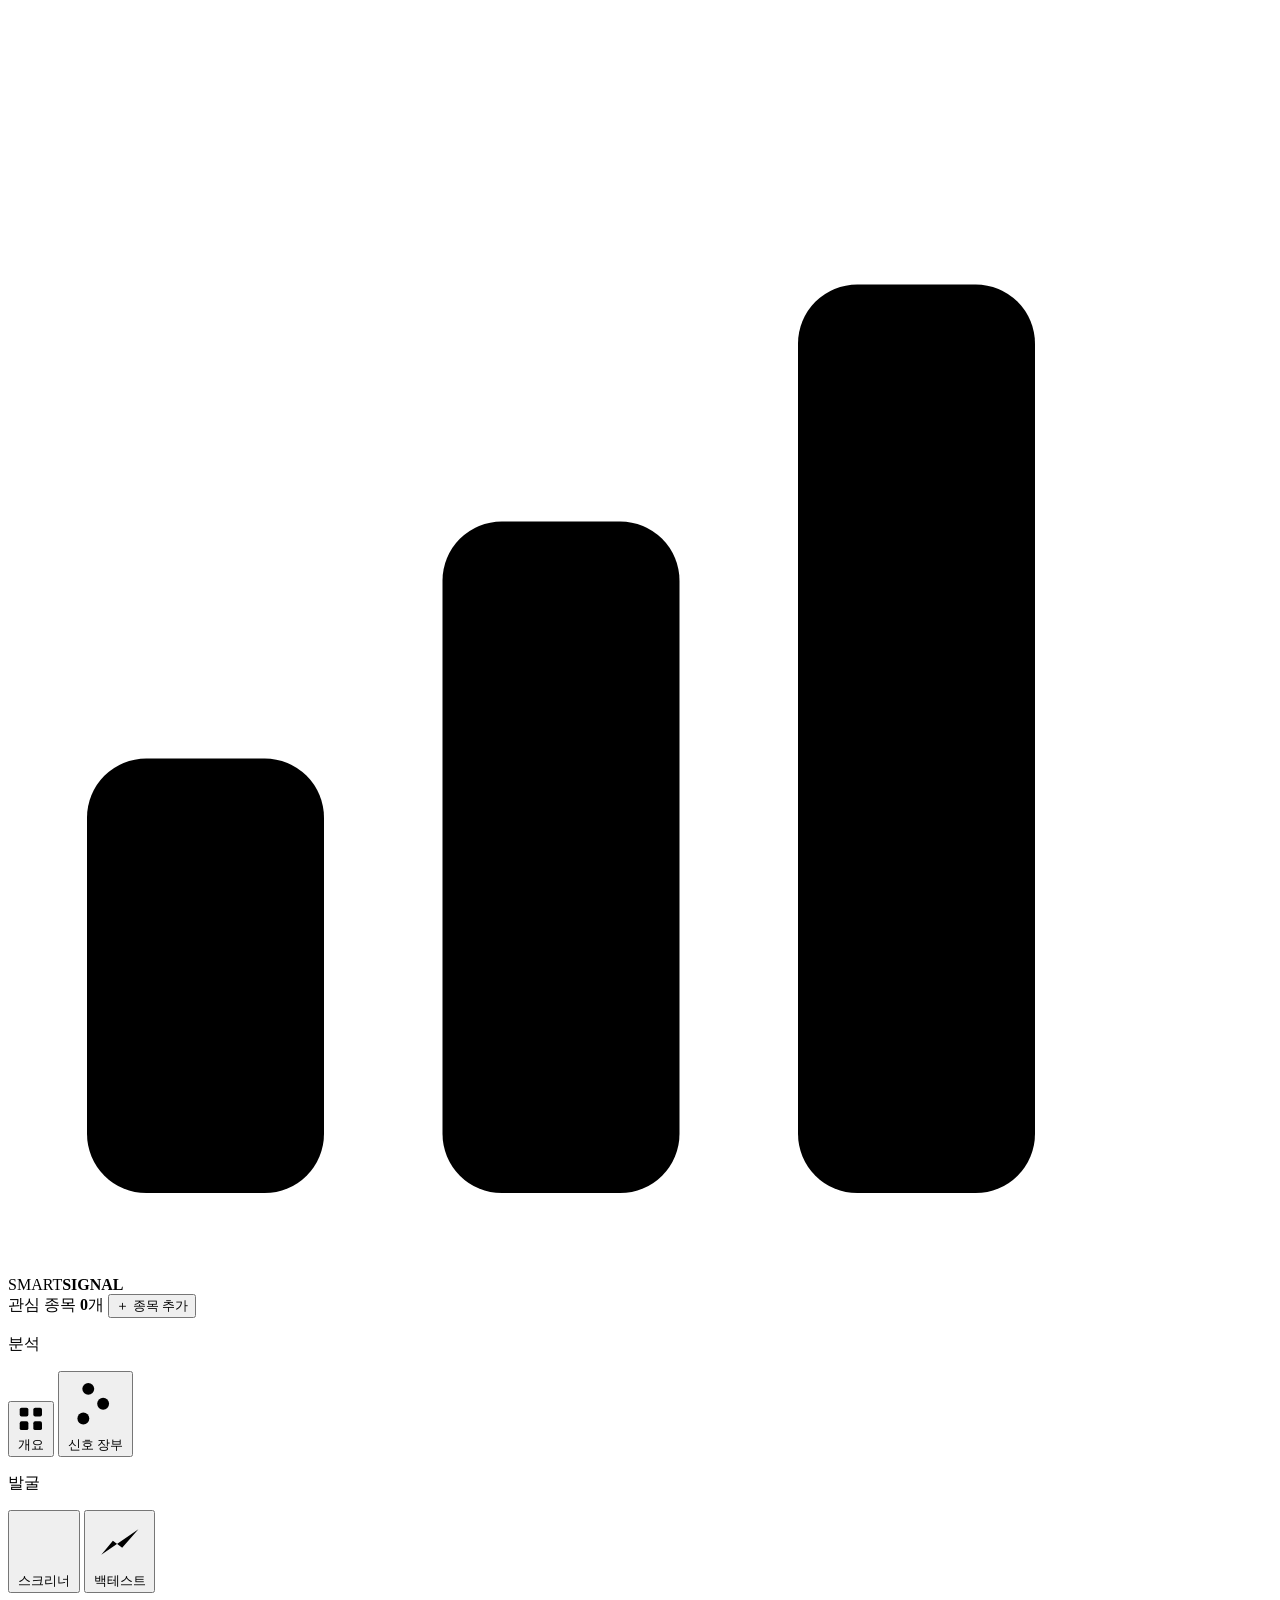
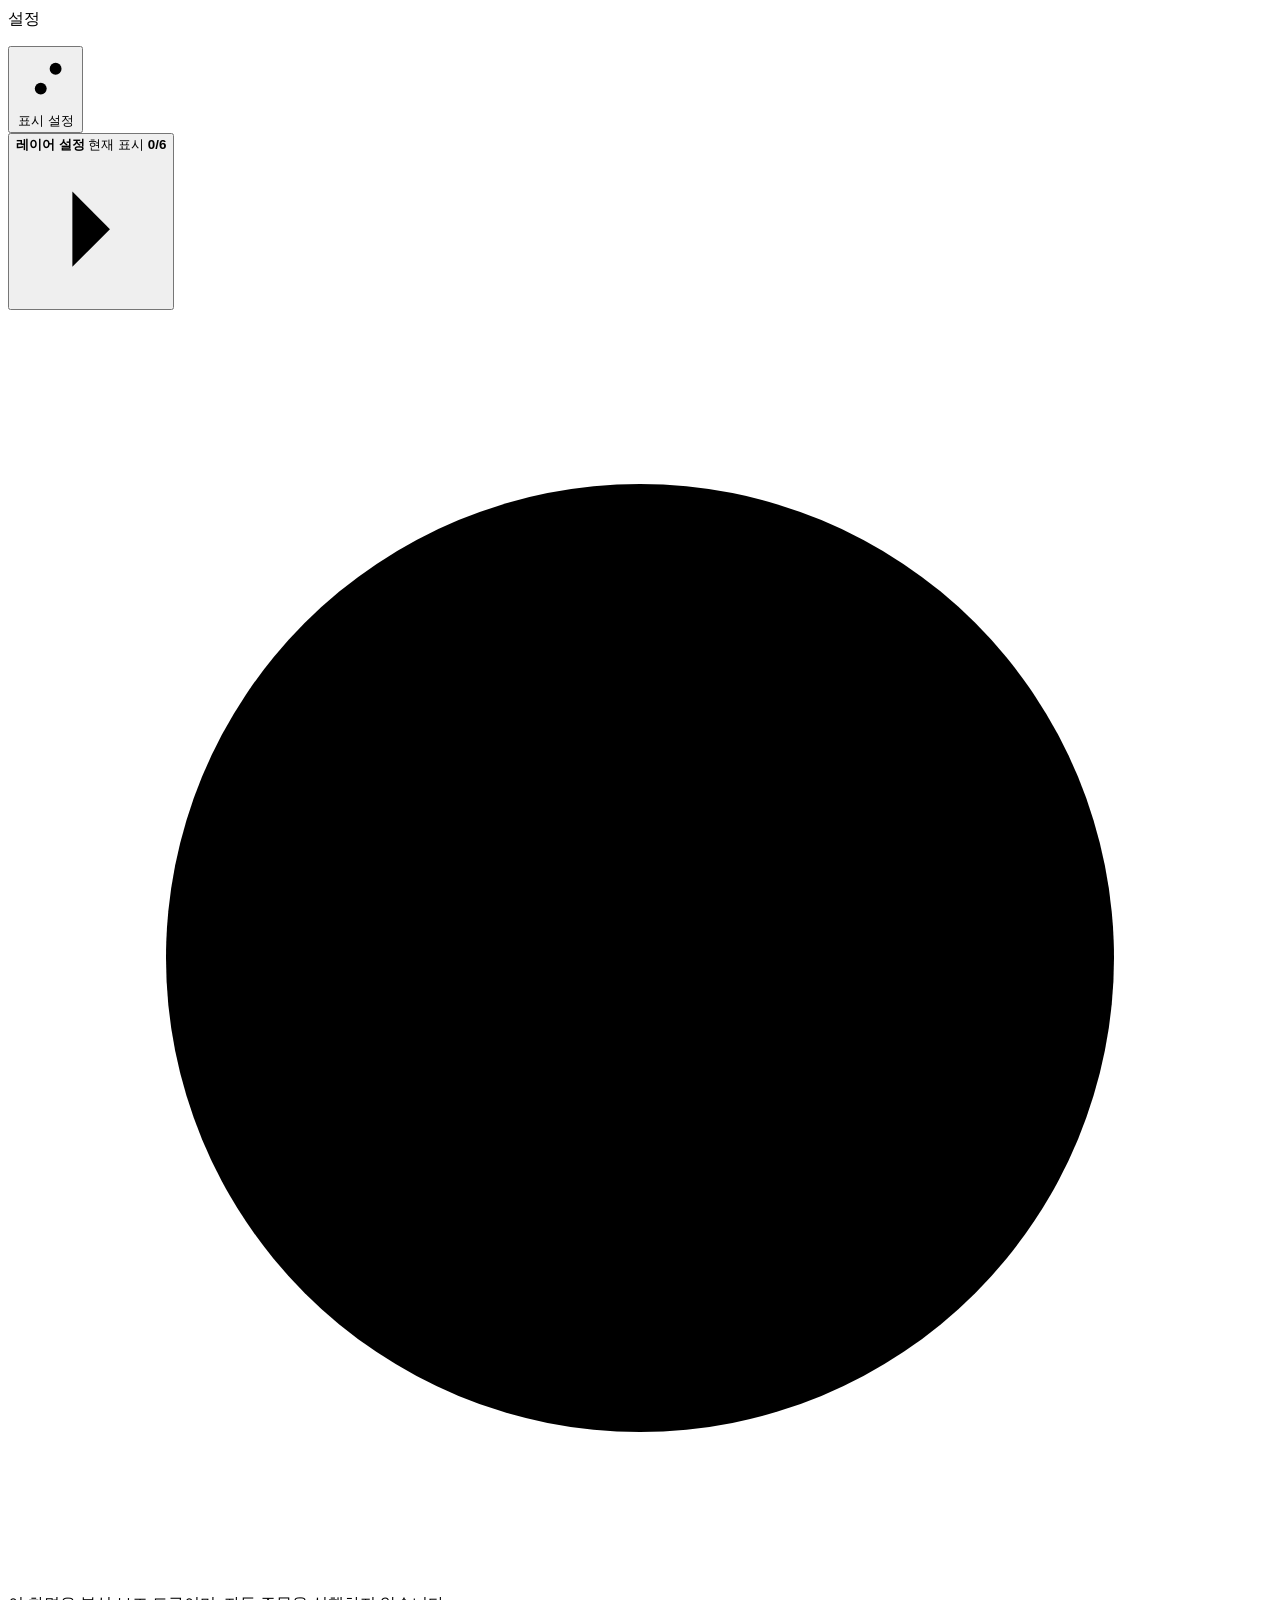
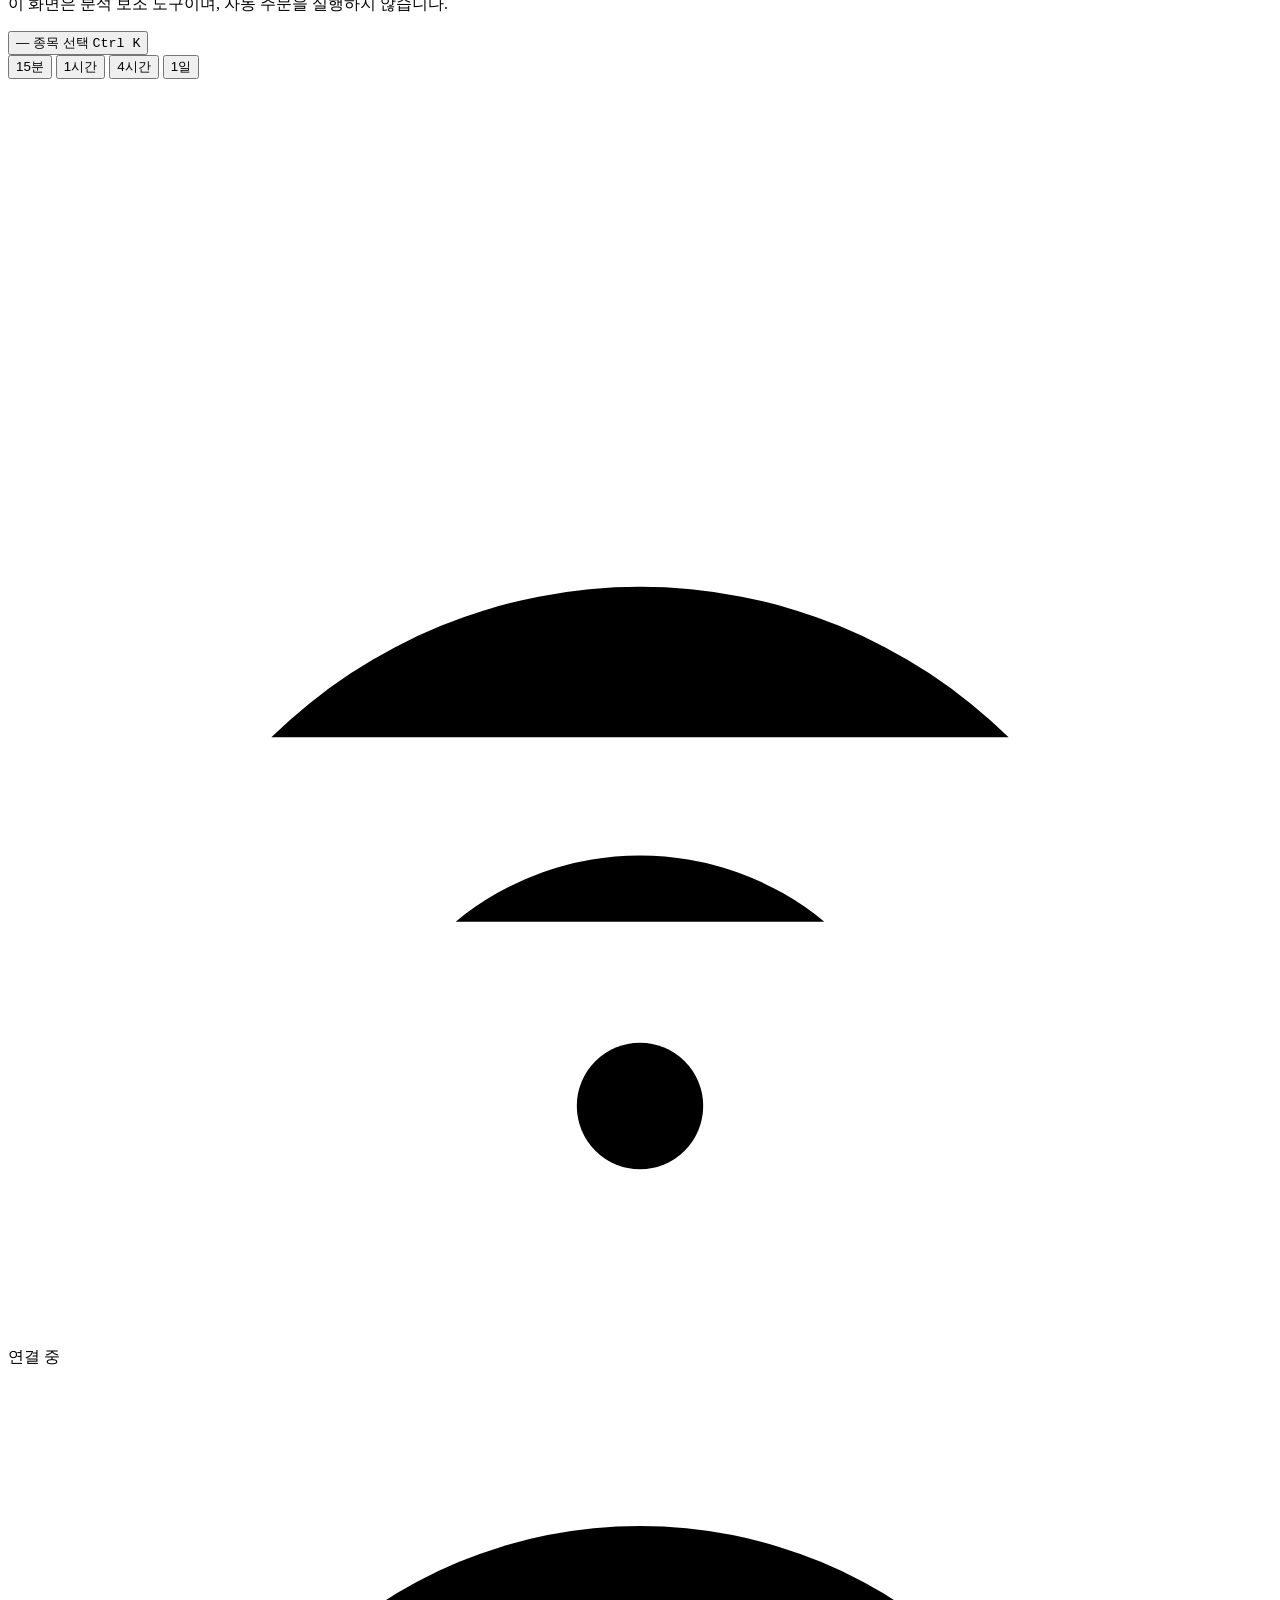
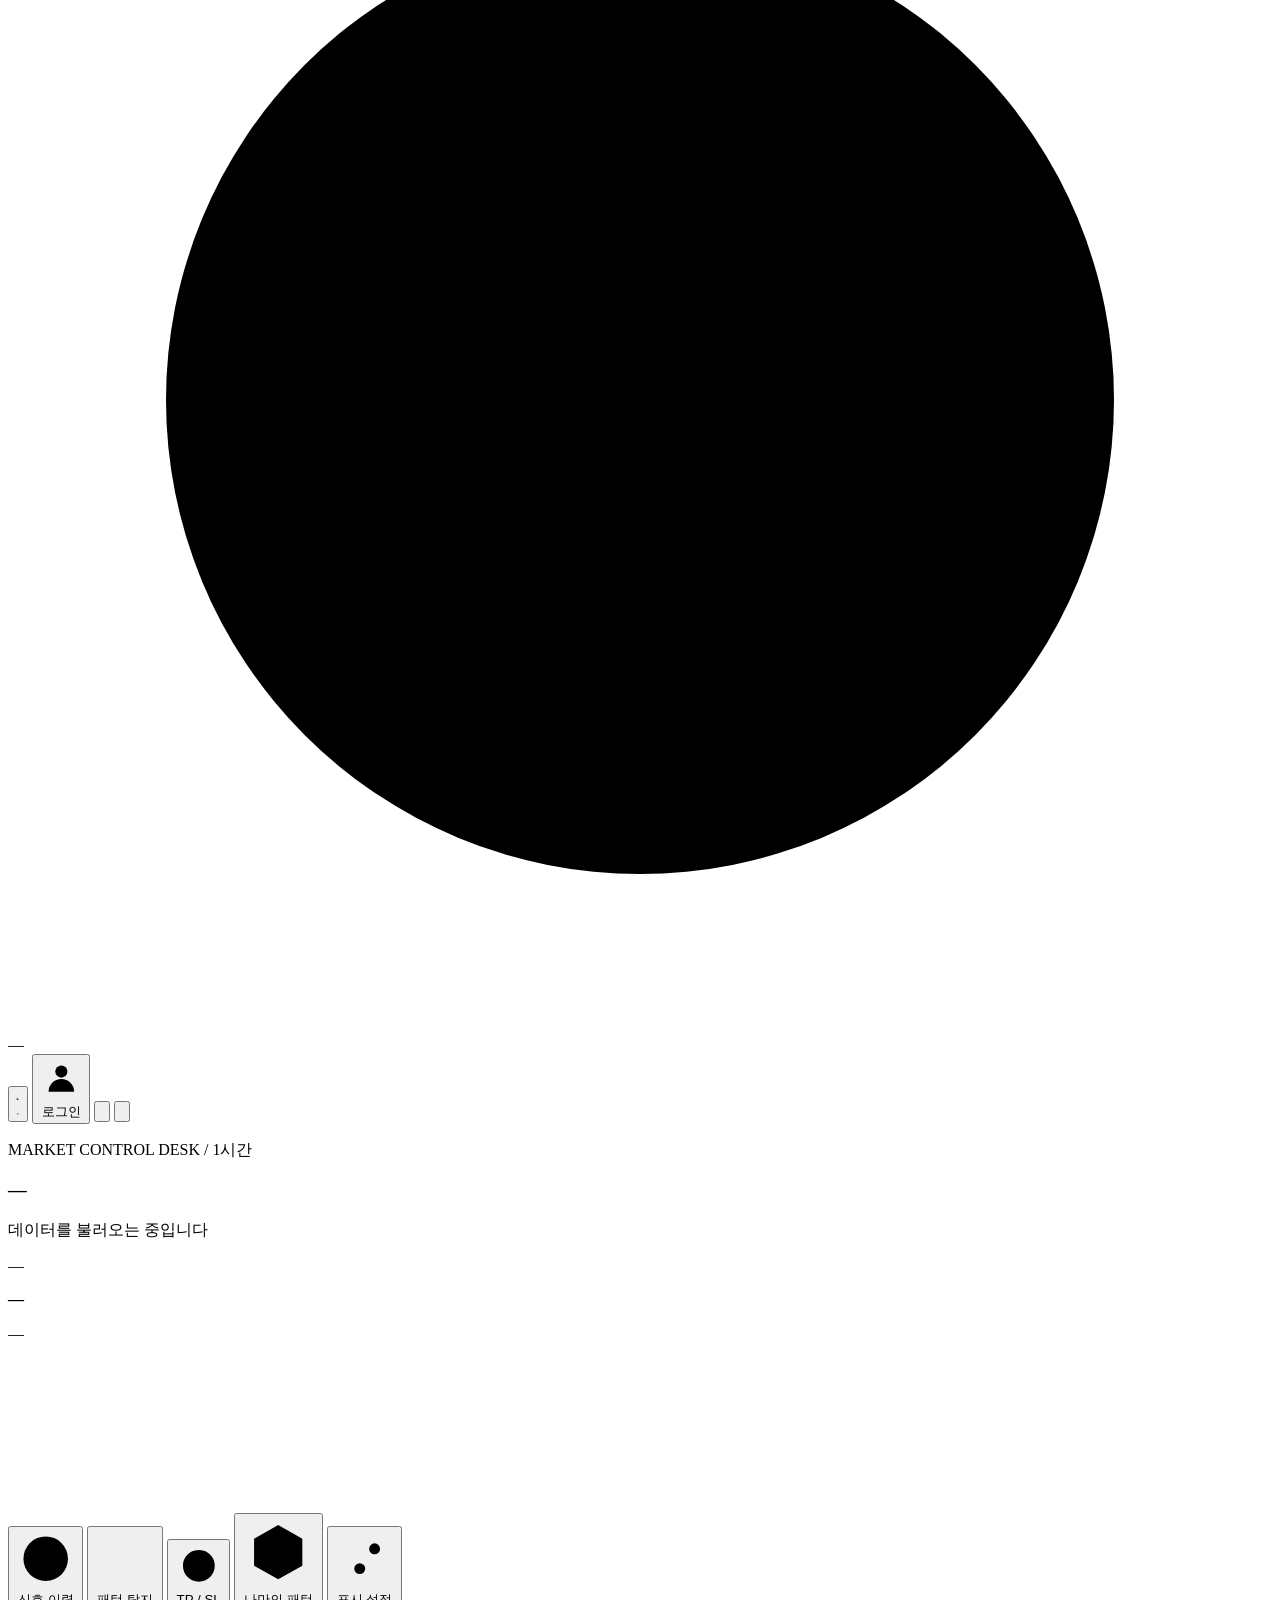
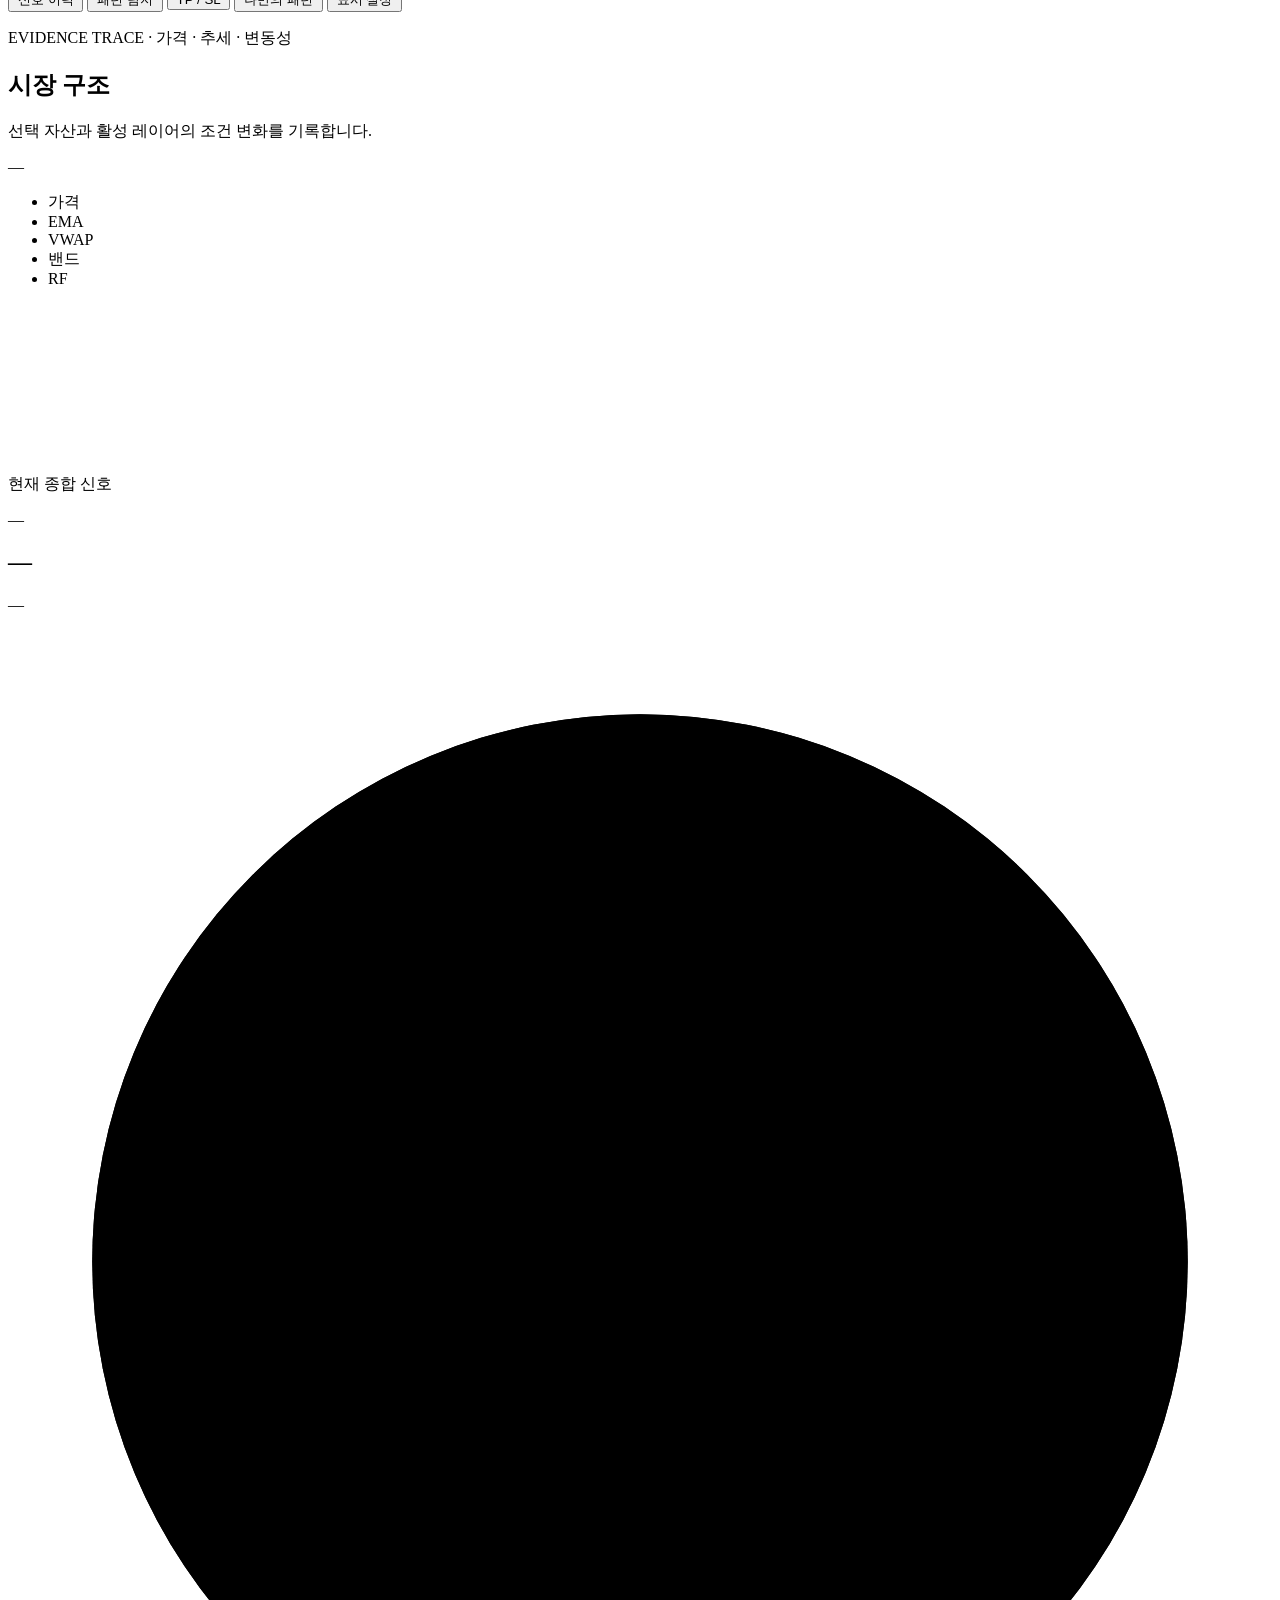
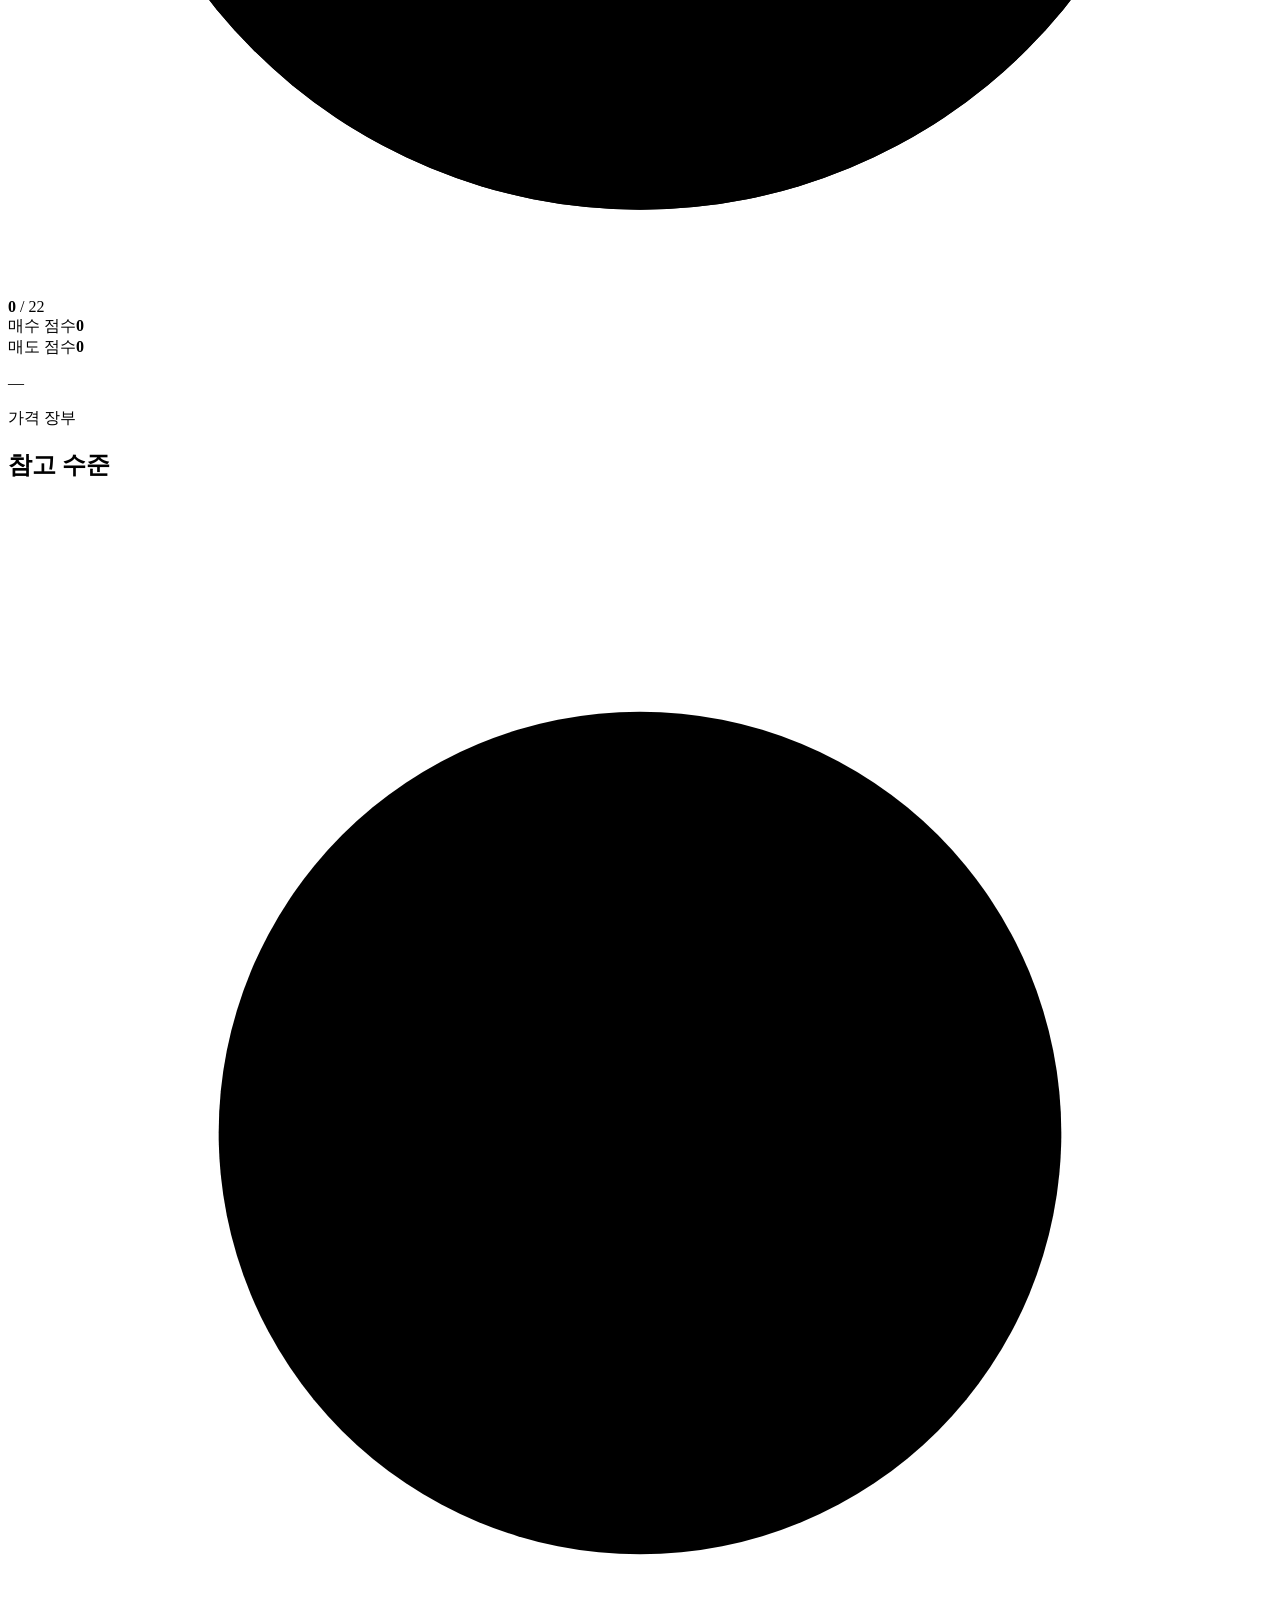
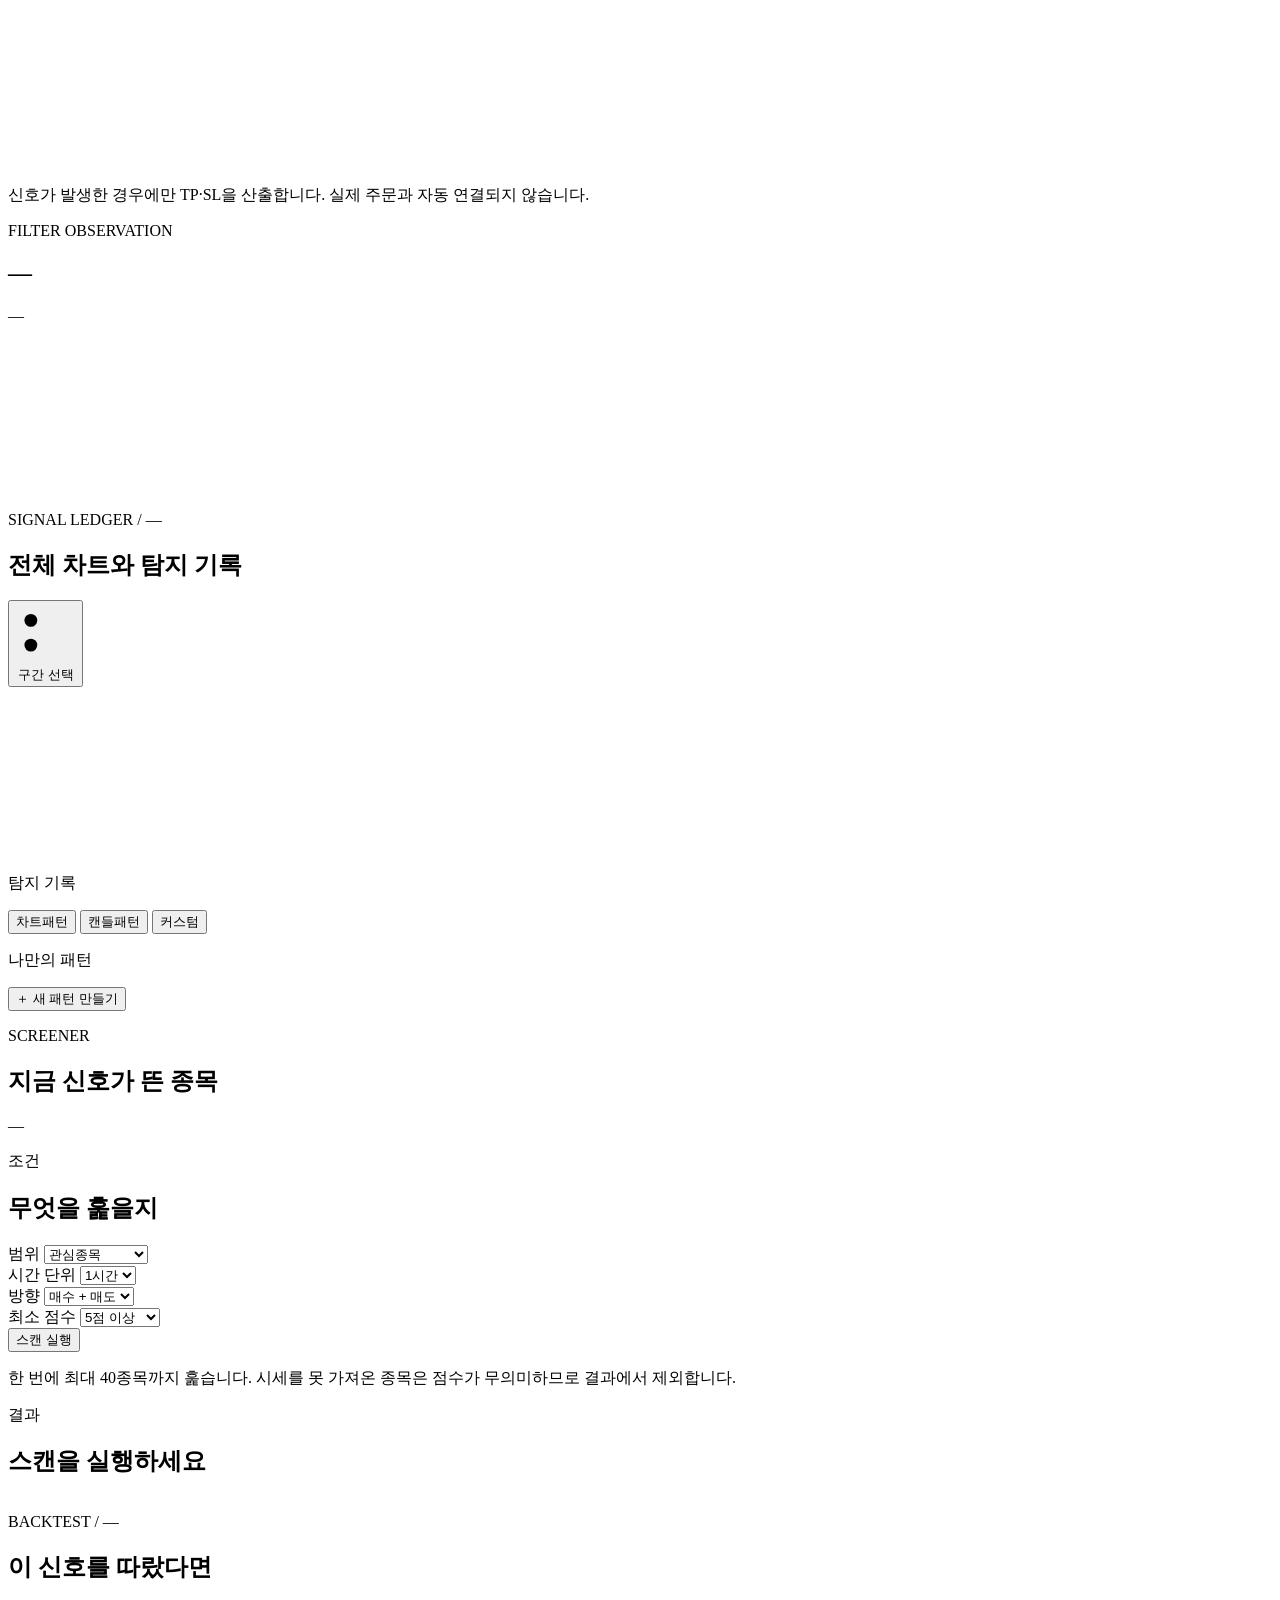
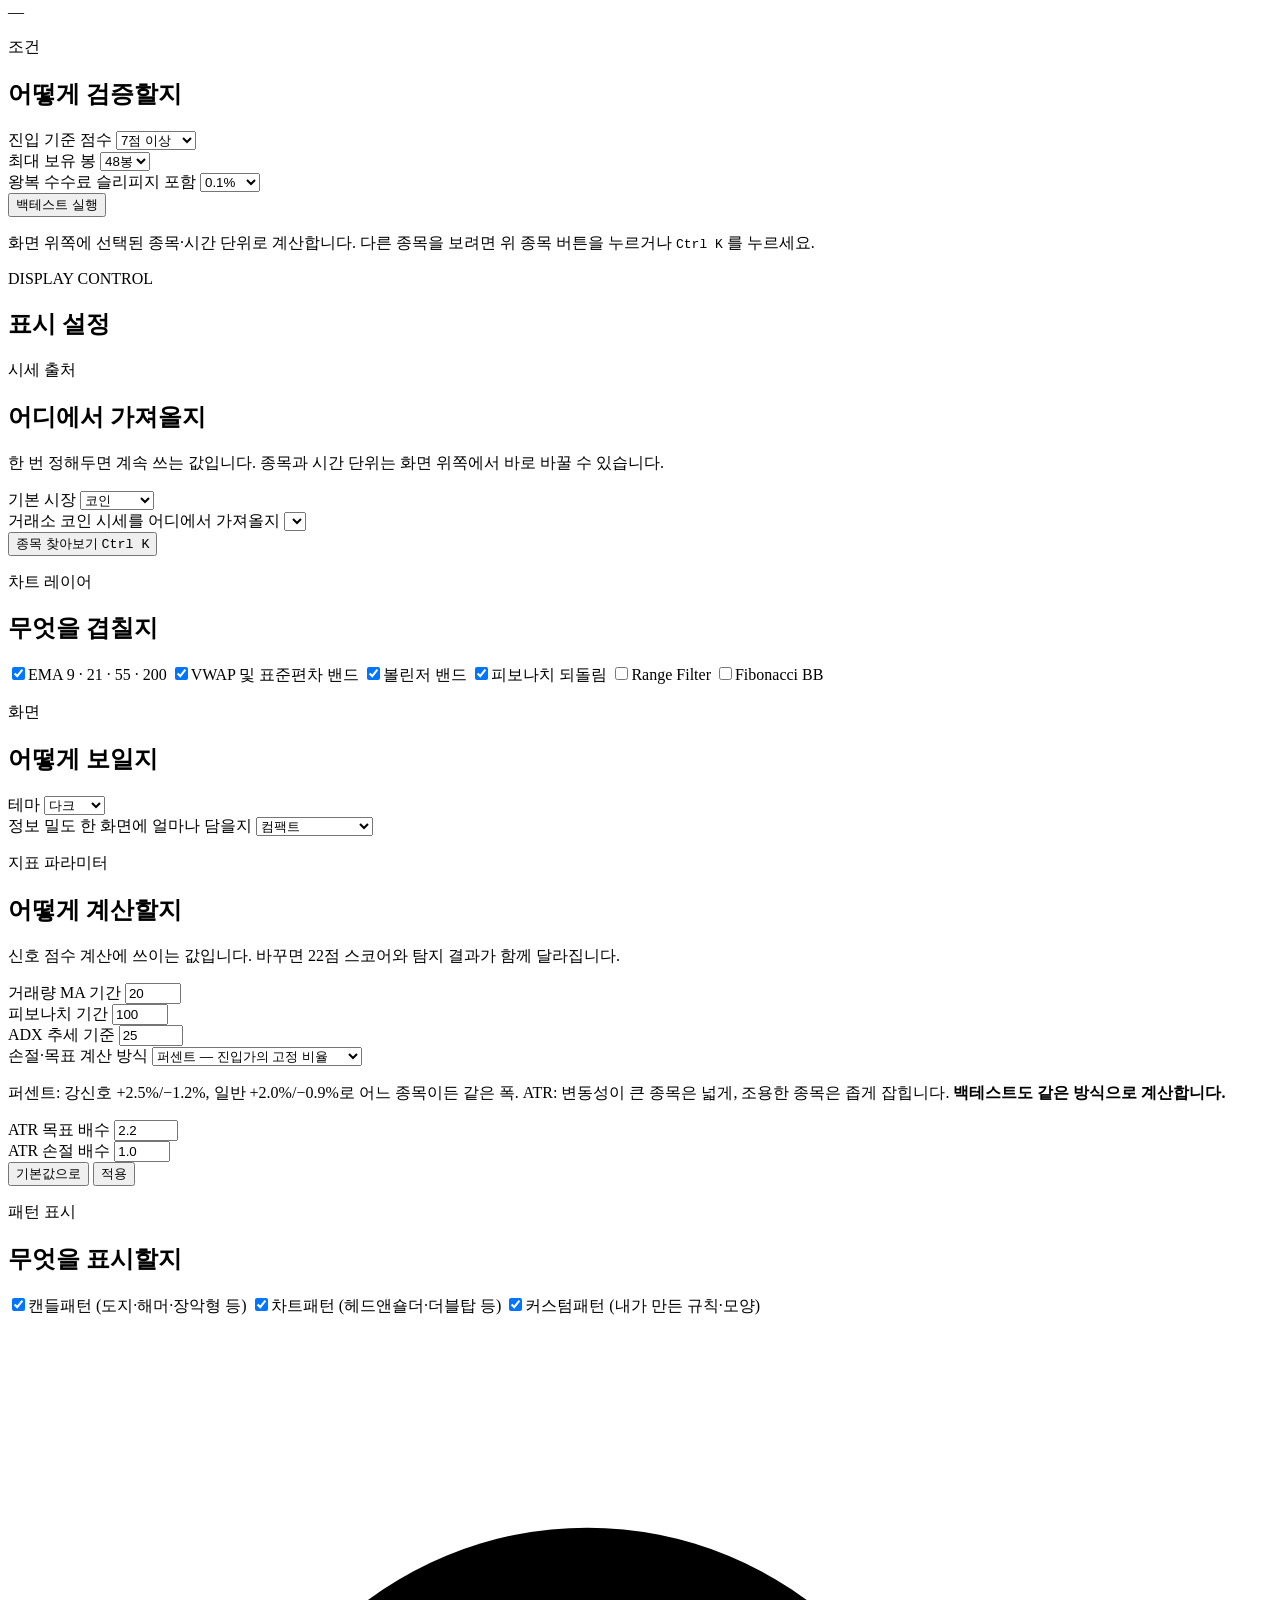
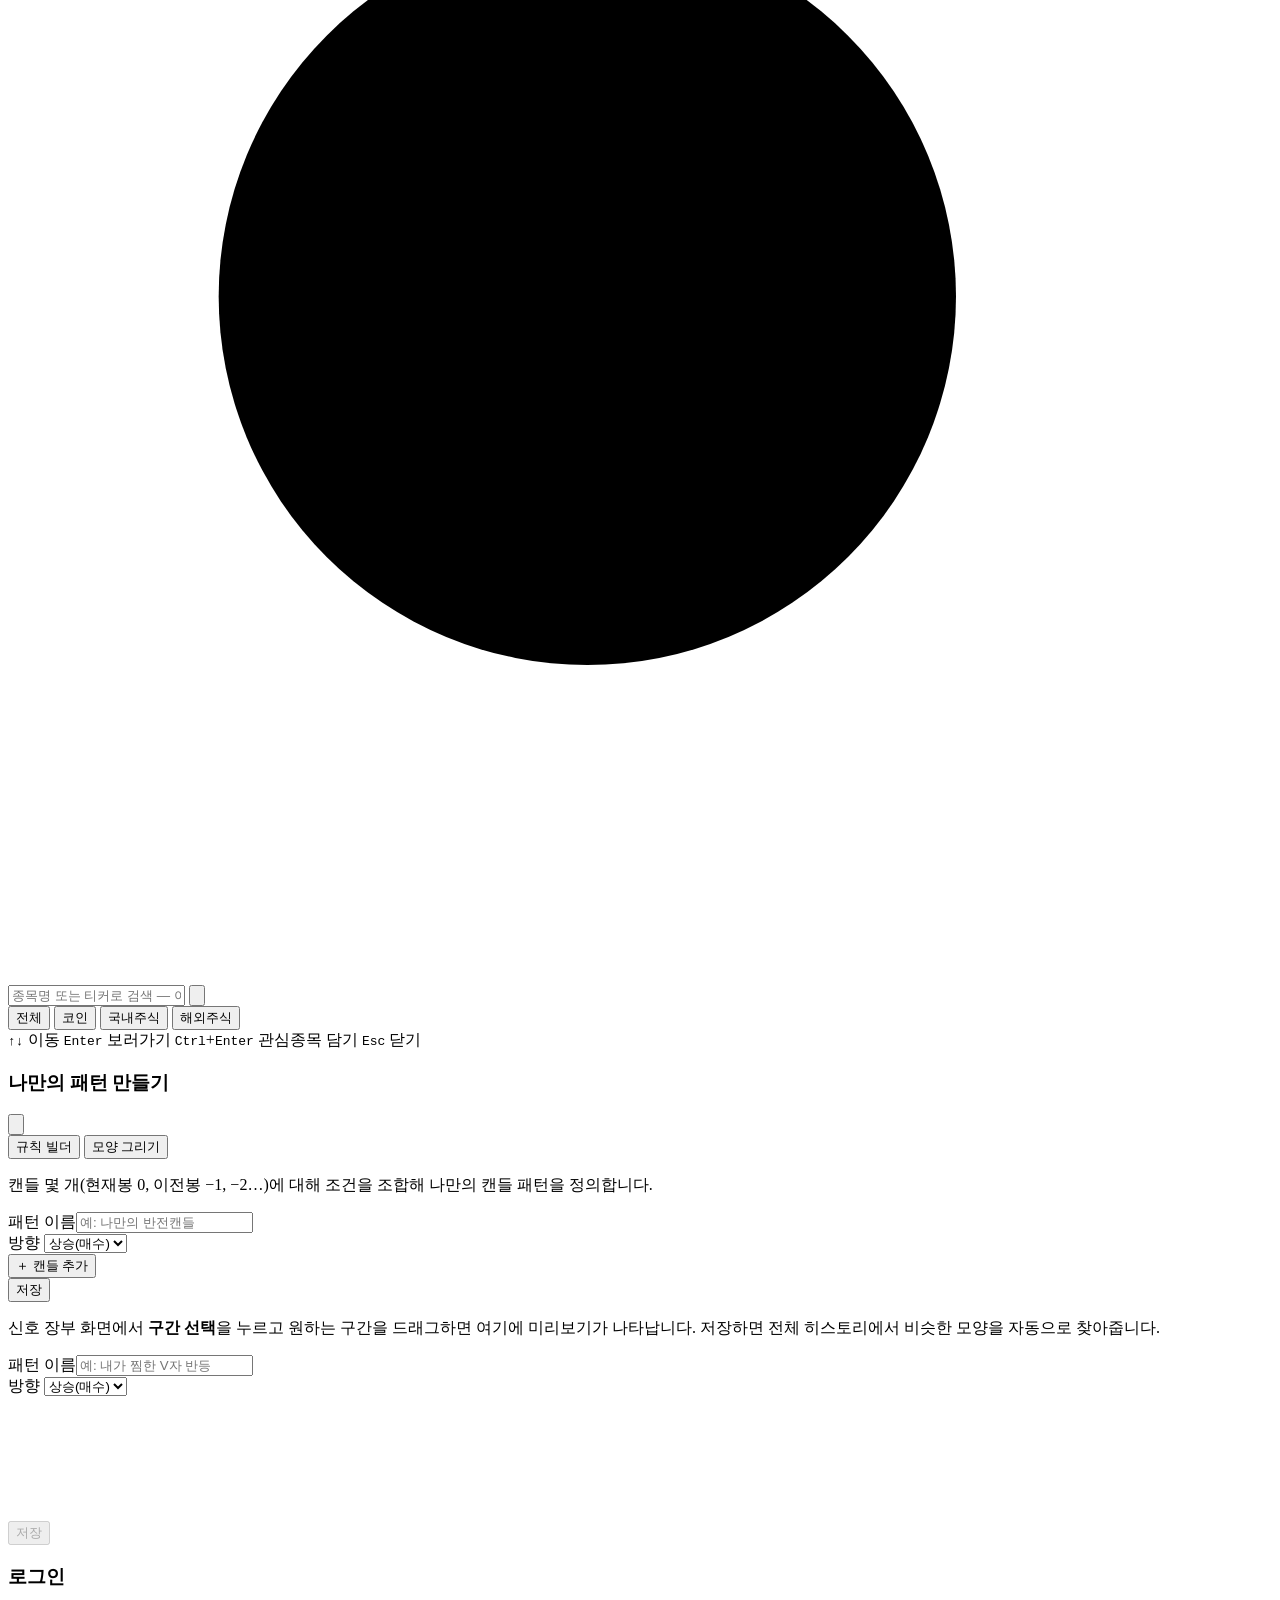
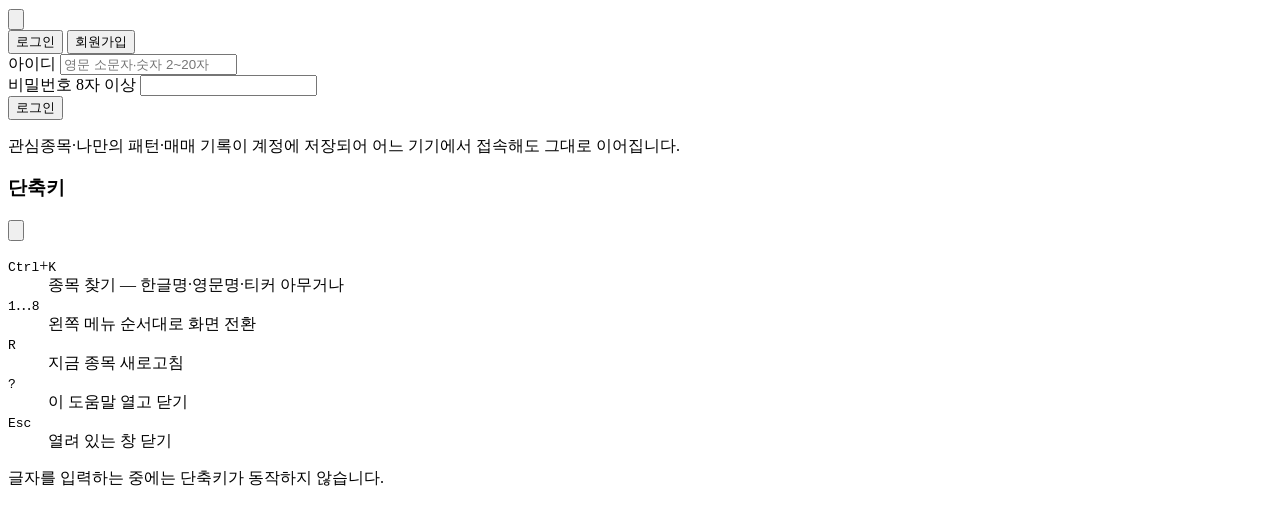
==== commit db9f9cb2: "손절·목표 계산 방식을 사용자가 선택 — 퍼센트 / ATR 배수 어느 쪽이 맞다고 정할 문제가 아니라 트레이딩 스타일의 문제라서 표시 설정의 지표 파라미터에 선택지를 넣었다.   " ====
--- a/frontend/index.html
+++ b/frontend/index.html
@@ -500,6 +500,27 @@
               <label for="paramAdxThr">ADX 추세 기준</label>
               <input id="paramAdxThr" type="number" min="10" max="60" step="0.5" value="25" />
             </div>
+
+            <div class="param-row">
+              <label for="paramTpMode">손절·목표 계산 방식</label>
+              <select id="paramTpMode">
+                <option value="pct">퍼센트 — 진입가의 고정 비율</option>
+                <option value="atr">ATR 배수 — 변동성에 맞춰 조절</option>
+              </select>
+            </div>
+            <p class="fine" id="tpModeHint">
+              퍼센트: 강신호 +2.5%/−1.2%, 일반 +2.0%/−0.9%로 어느 종목이든 같은 폭.
+              ATR: 변동성이 큰 종목은 넓게, 조용한 종목은 좁게 잡힙니다.
+              <b>백테스트도 같은 방식으로 계산합니다.</b>
+            </p>
+            <div class="param-row atr-only hidden">
+              <label for="paramAtrTp">ATR 목표 배수</label>
+              <input id="paramAtrTp" type="number" min="0.2" max="10" step="0.1" value="2.2" />
+            </div>
+            <div class="param-row atr-only hidden">
+              <label for="paramAtrSl">ATR 손절 배수</label>
+              <input id="paramAtrSl" type="number" min="0.2" max="5" step="0.1" value="1.0" />
+            </div>
             <div class="param-actions">
               <button id="paramResetBtn" class="ghost-btn">기본값으로</button>
               <button id="paramApplyBtn" class="primary-btn">적용</button>
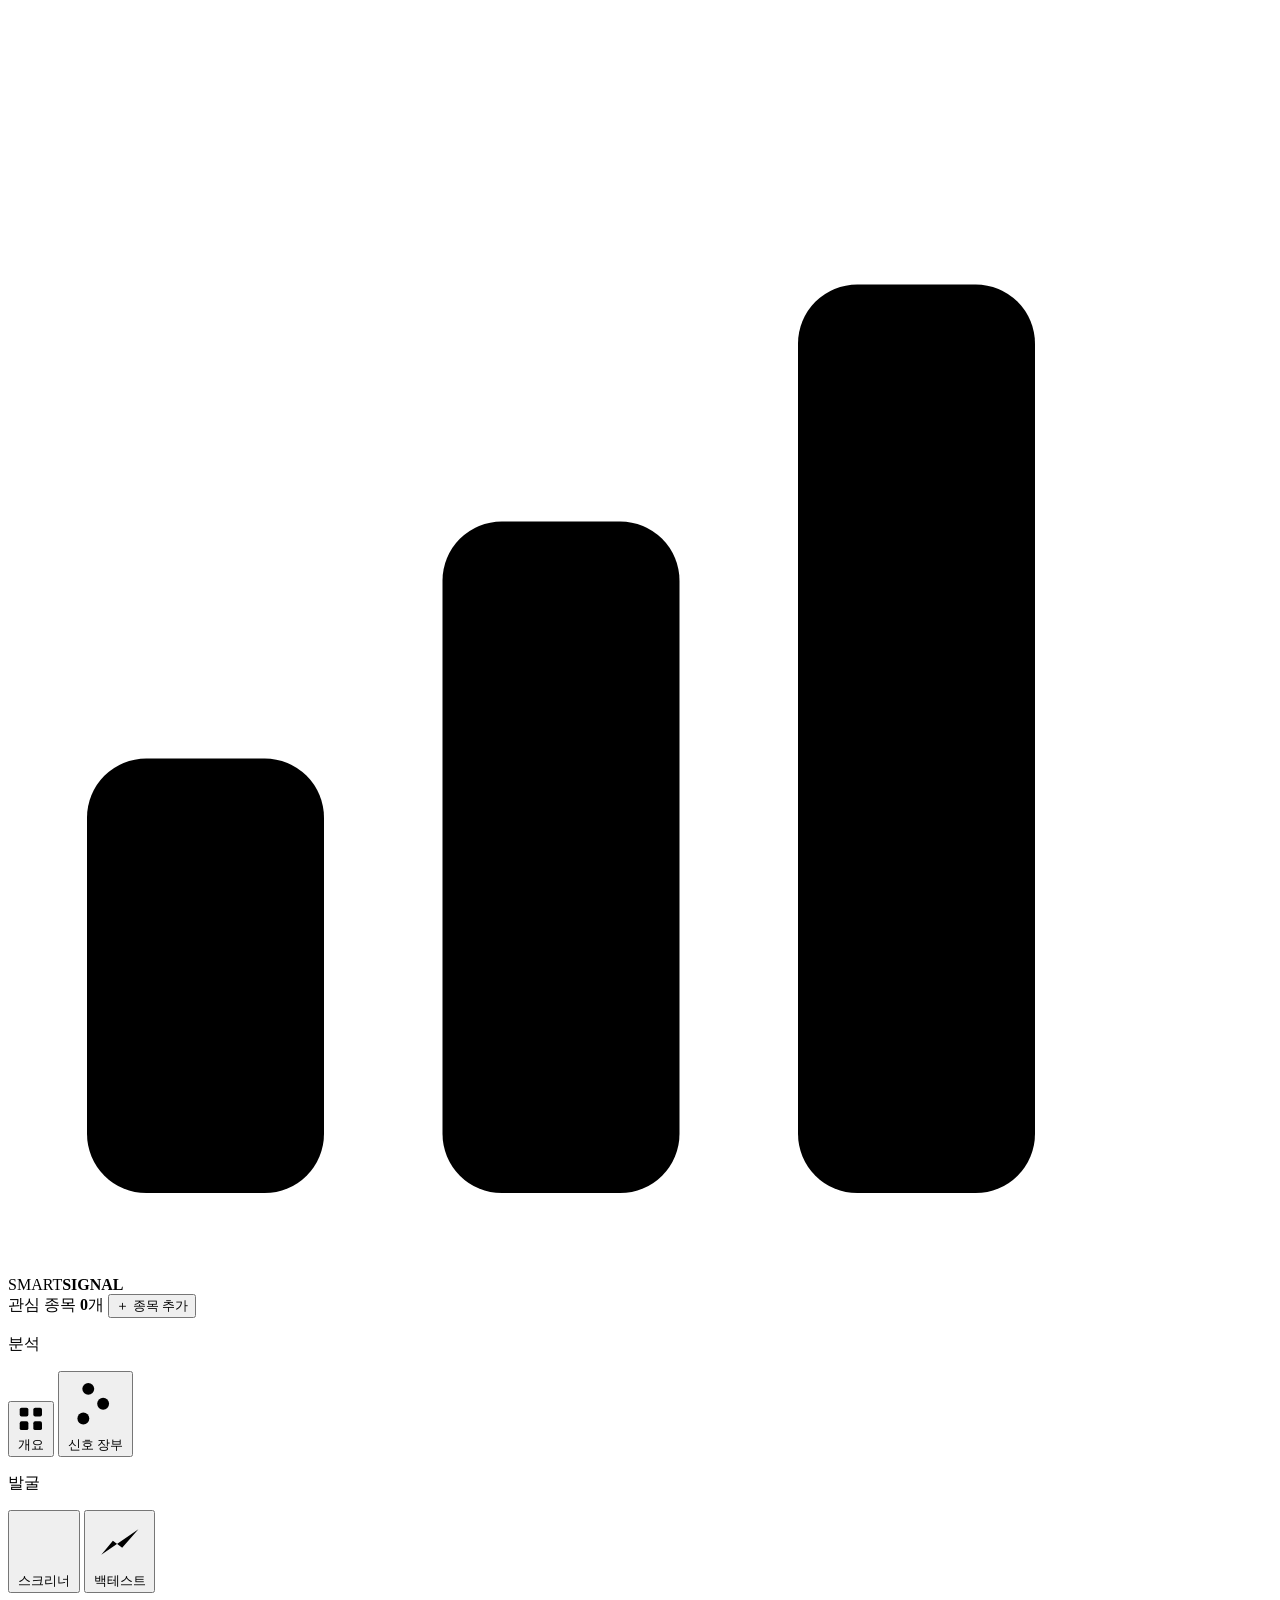
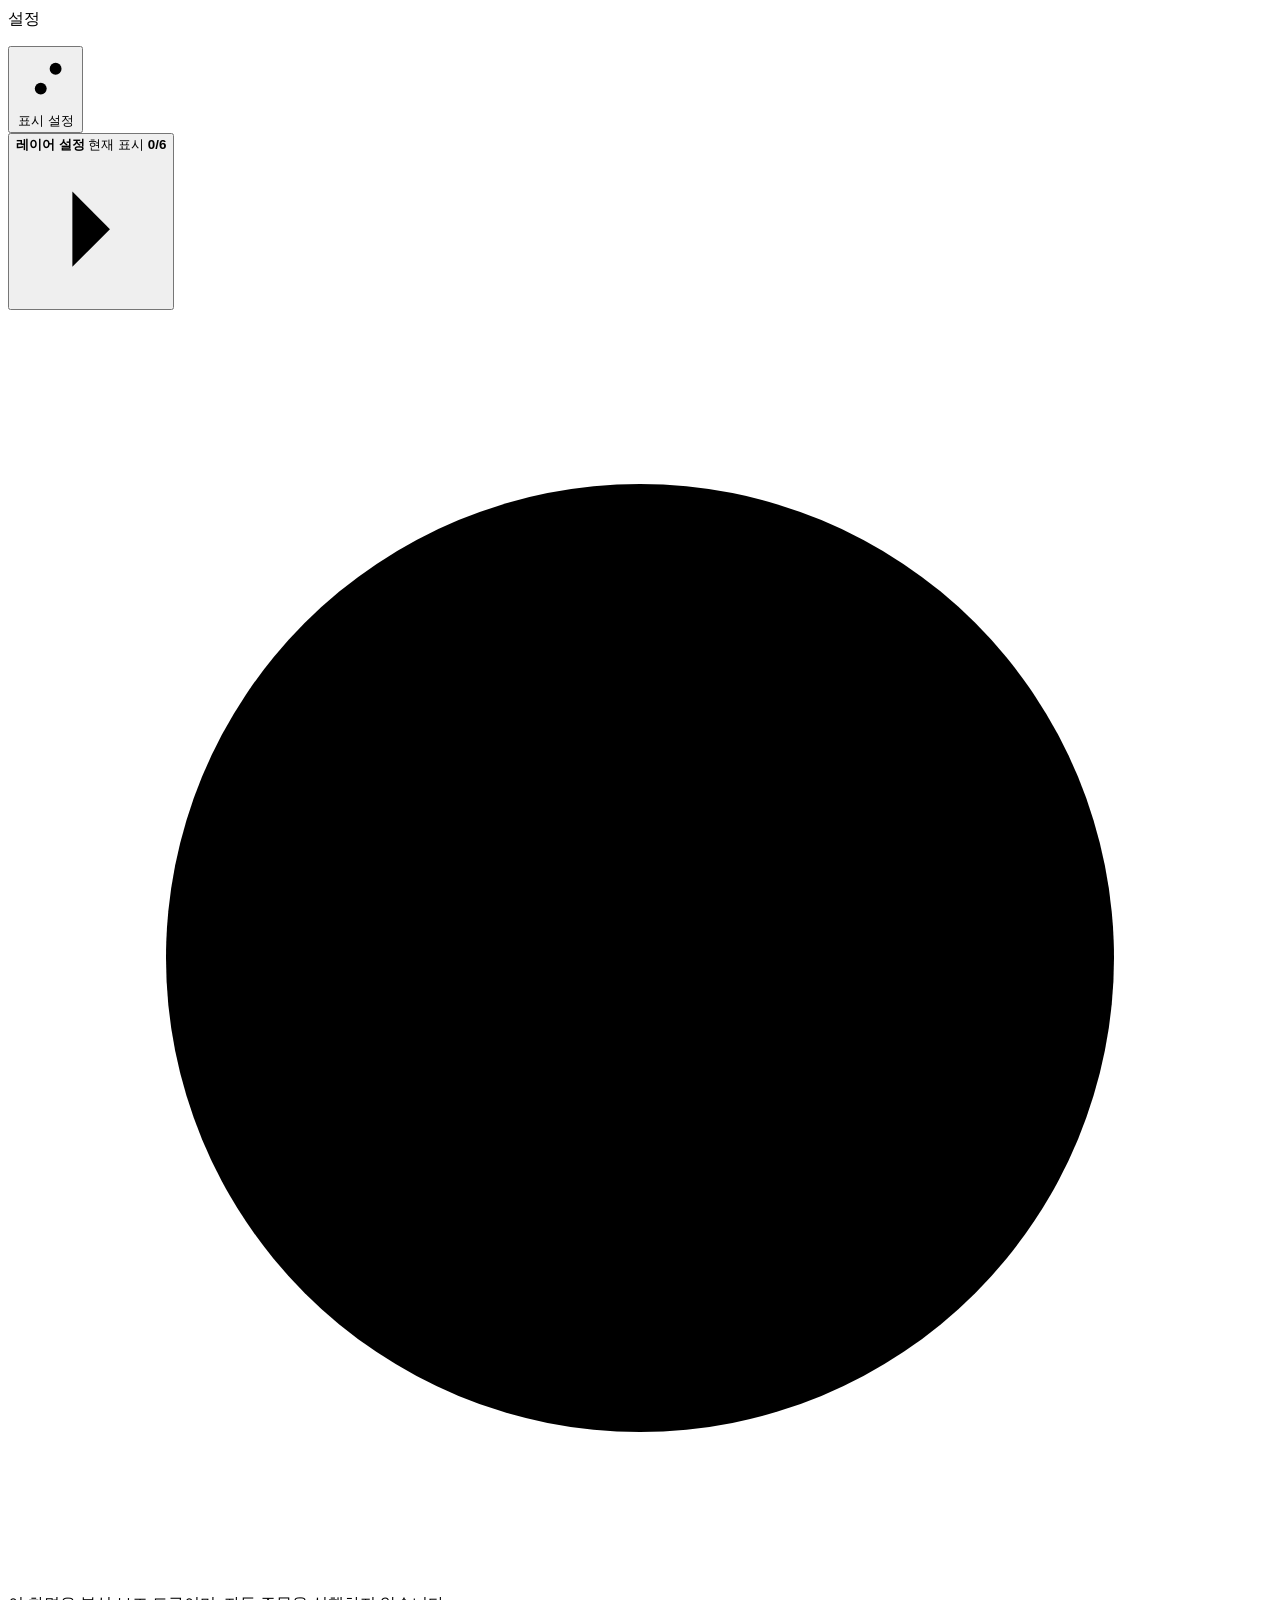
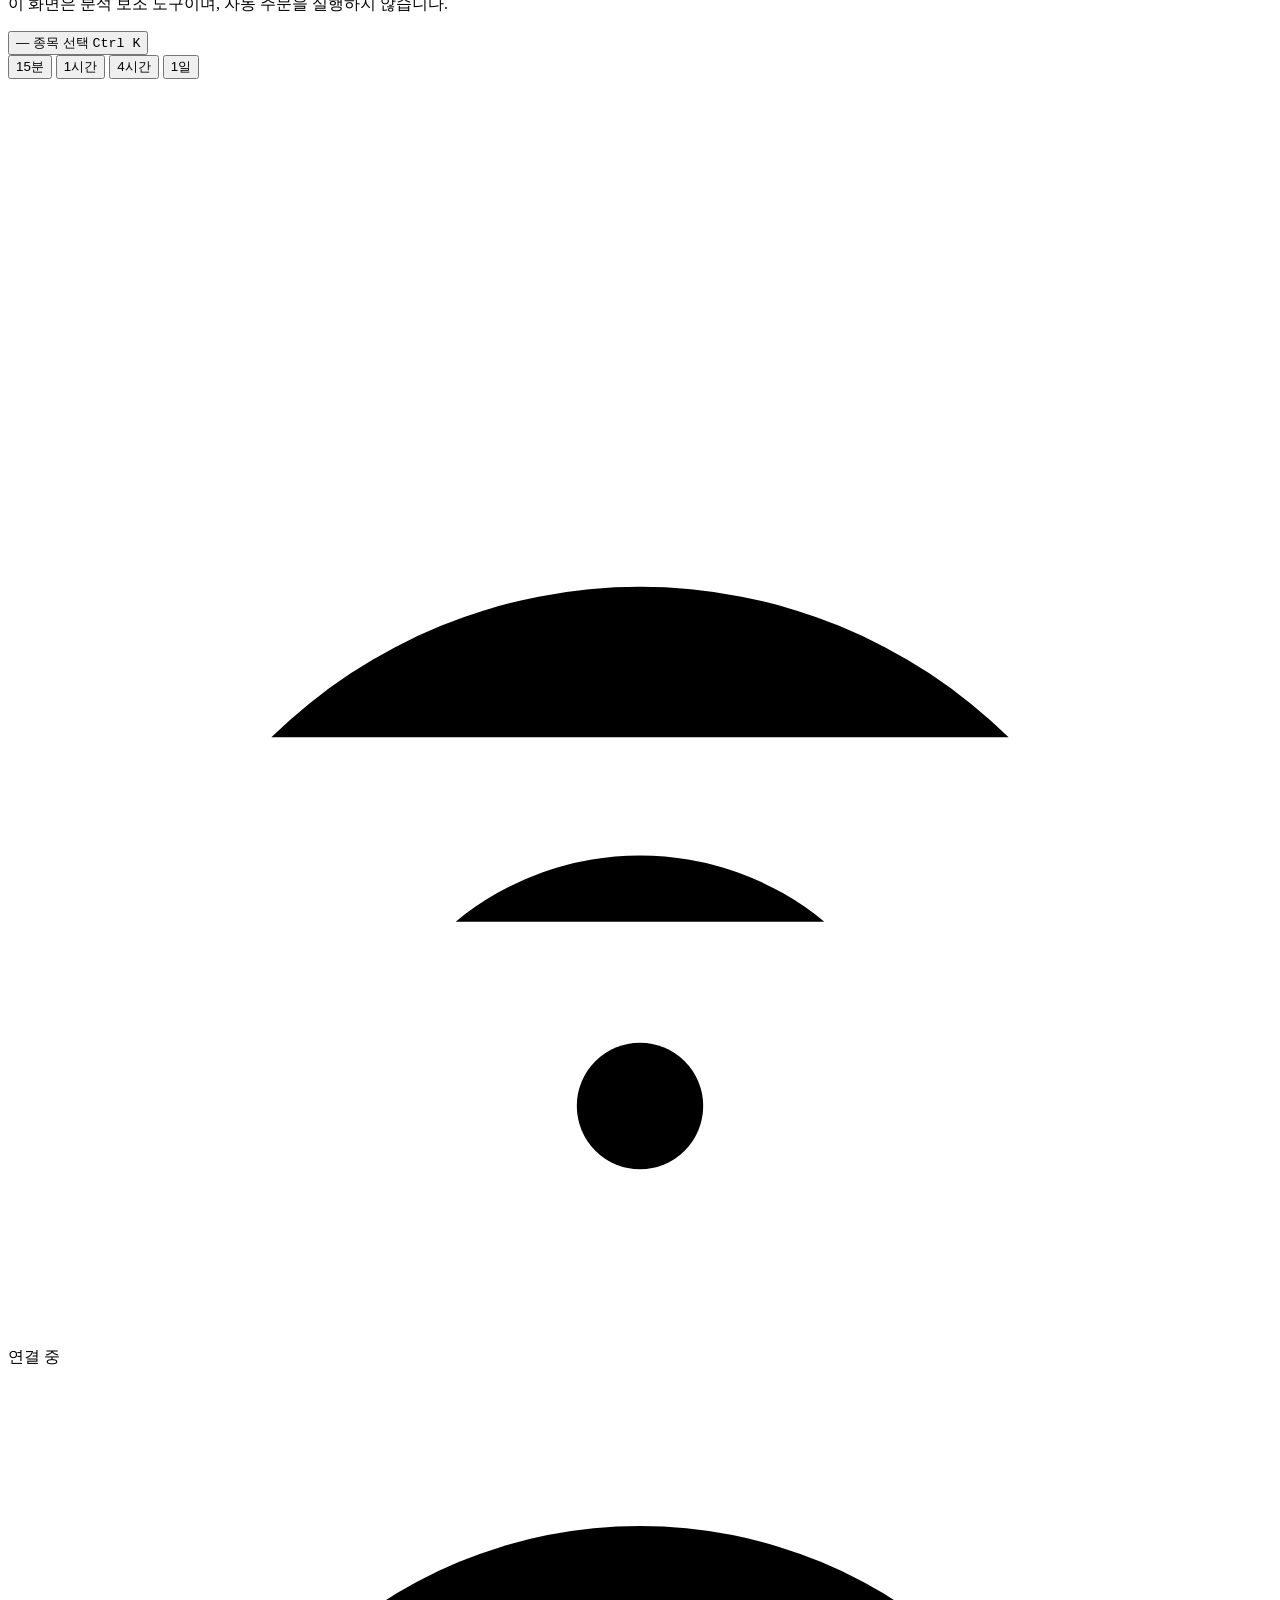
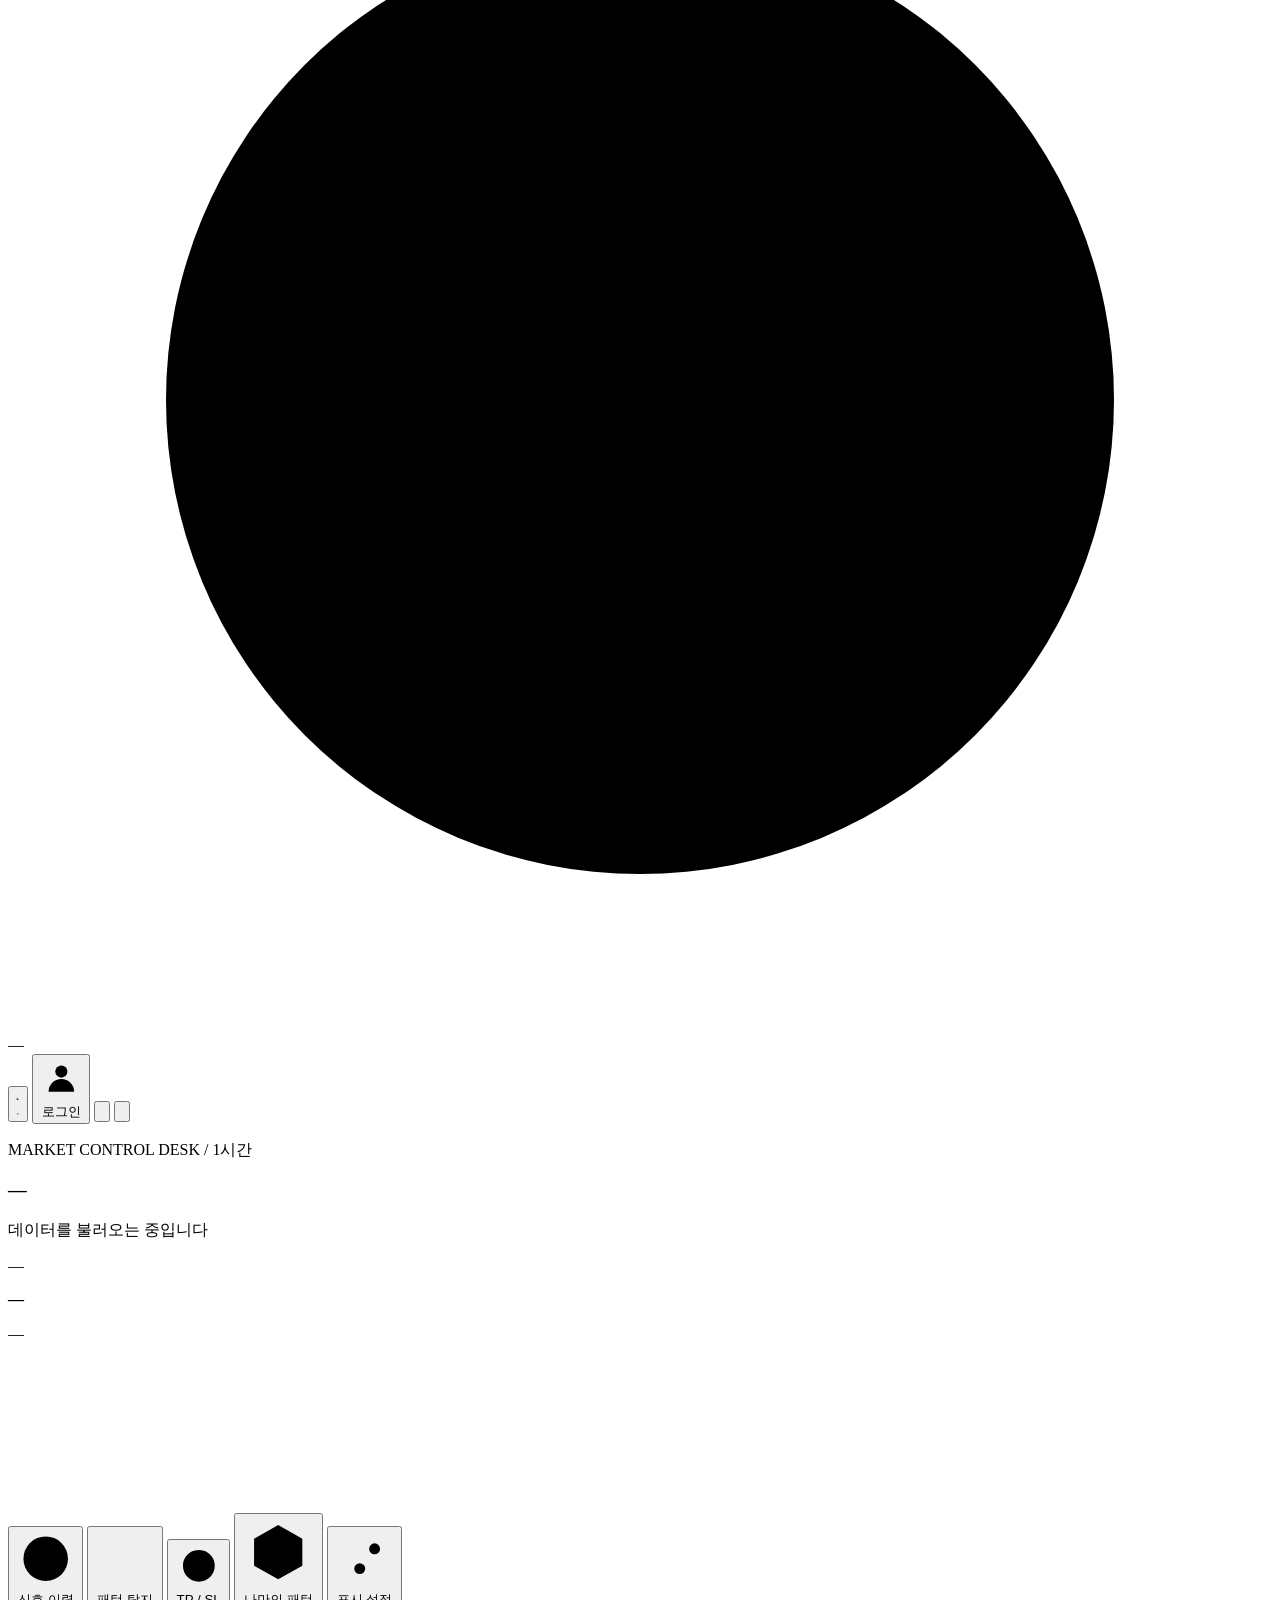
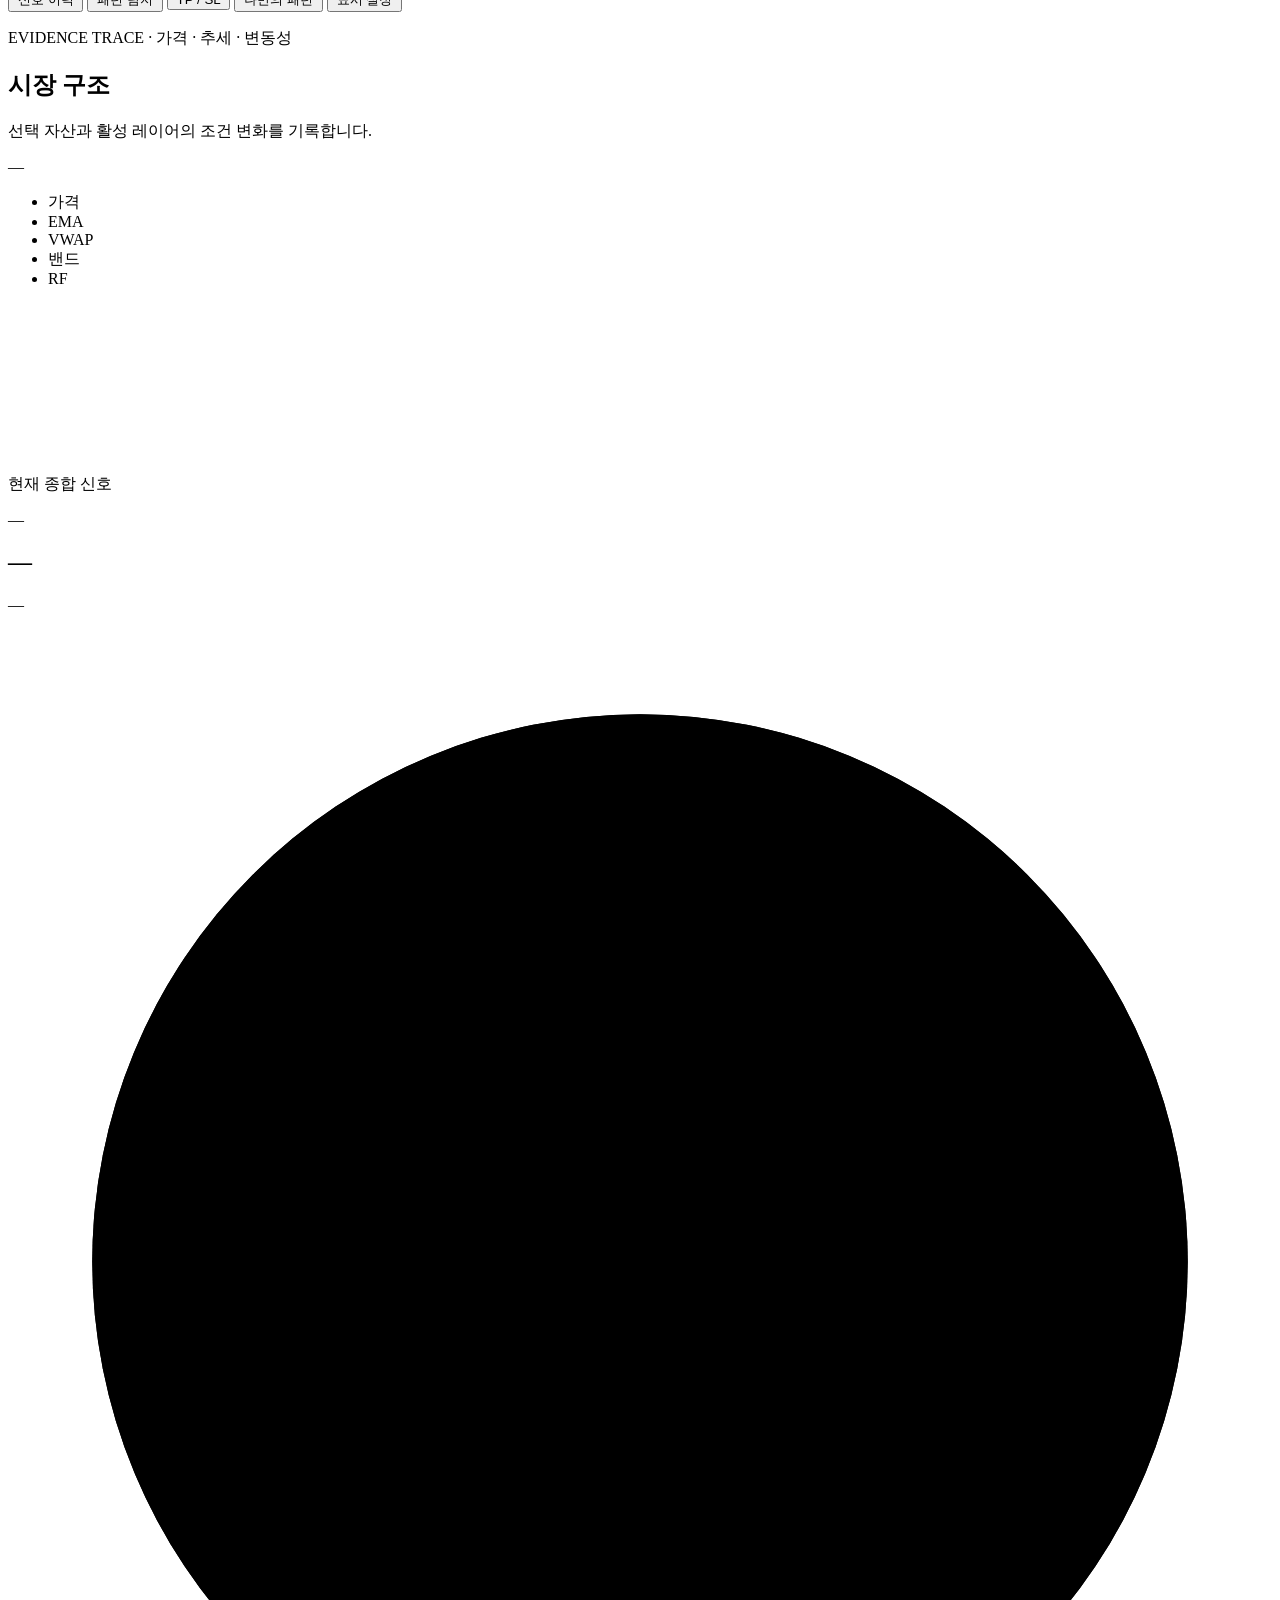
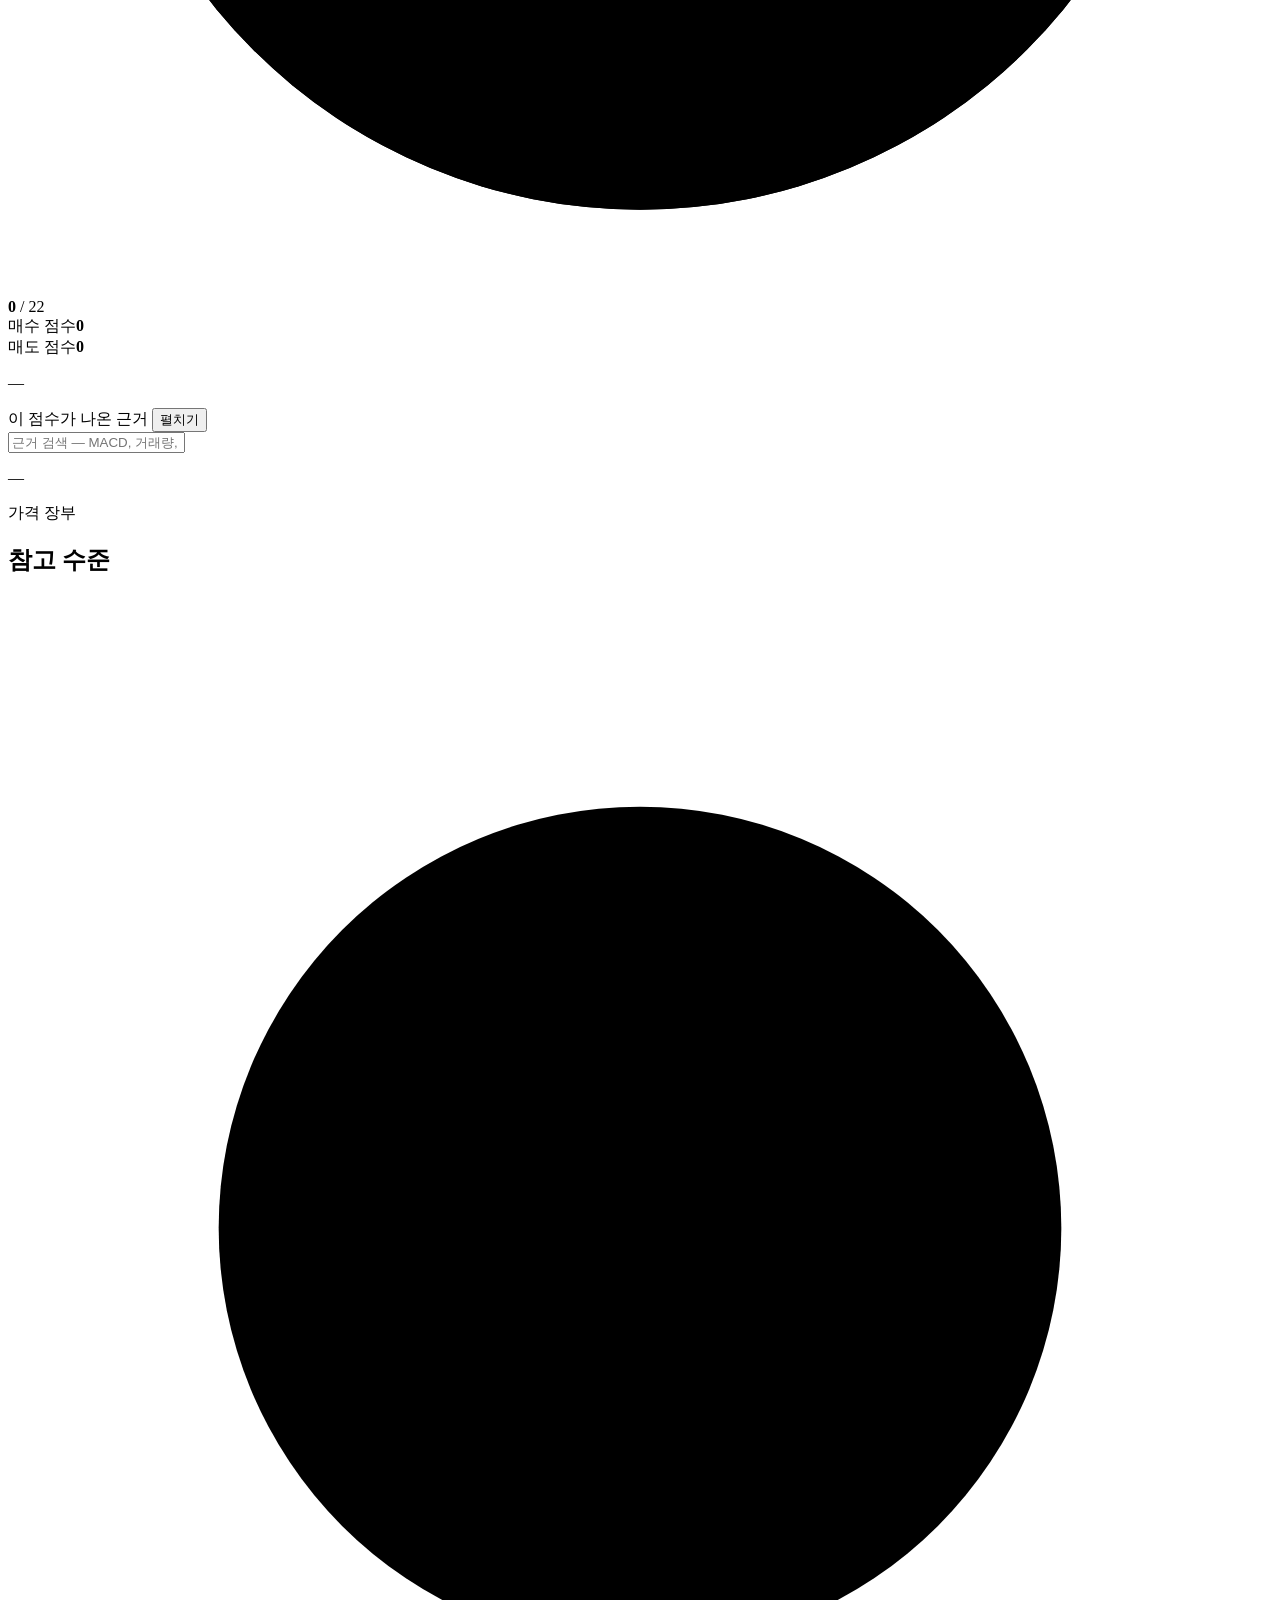
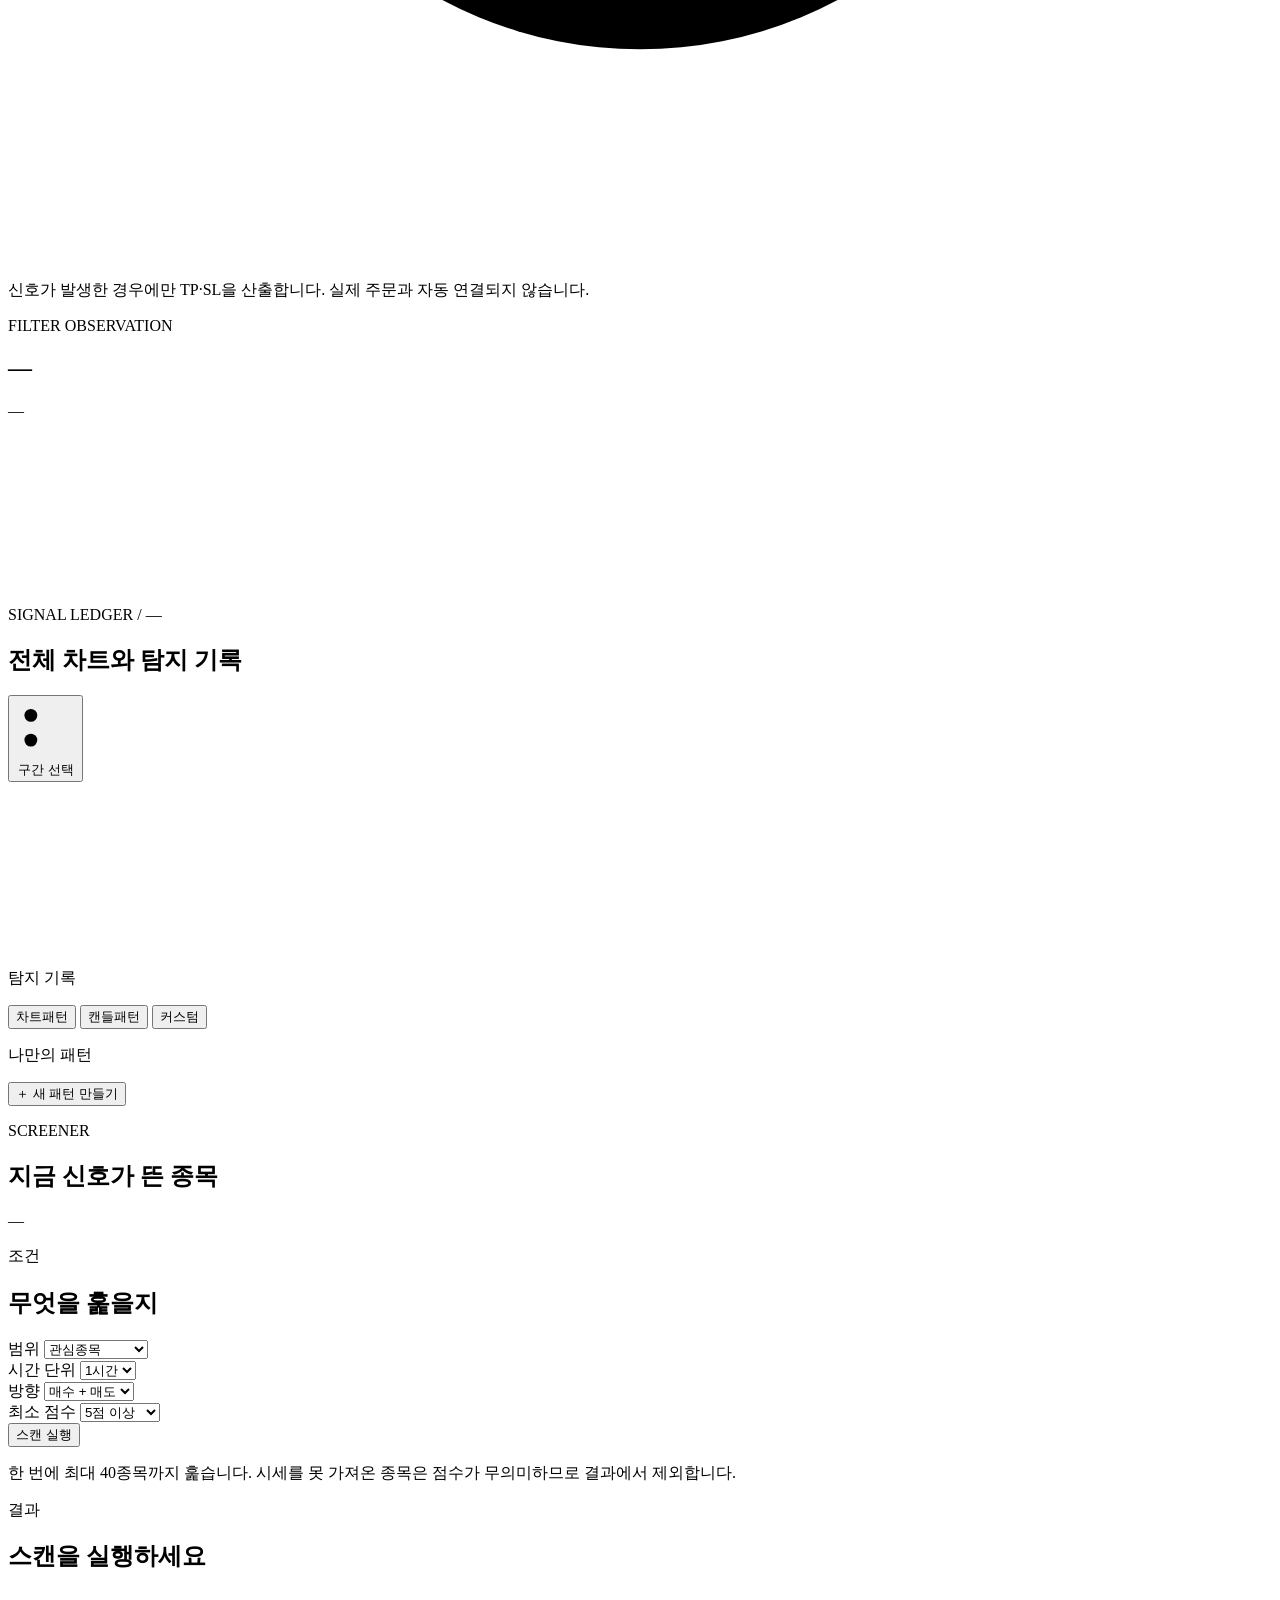
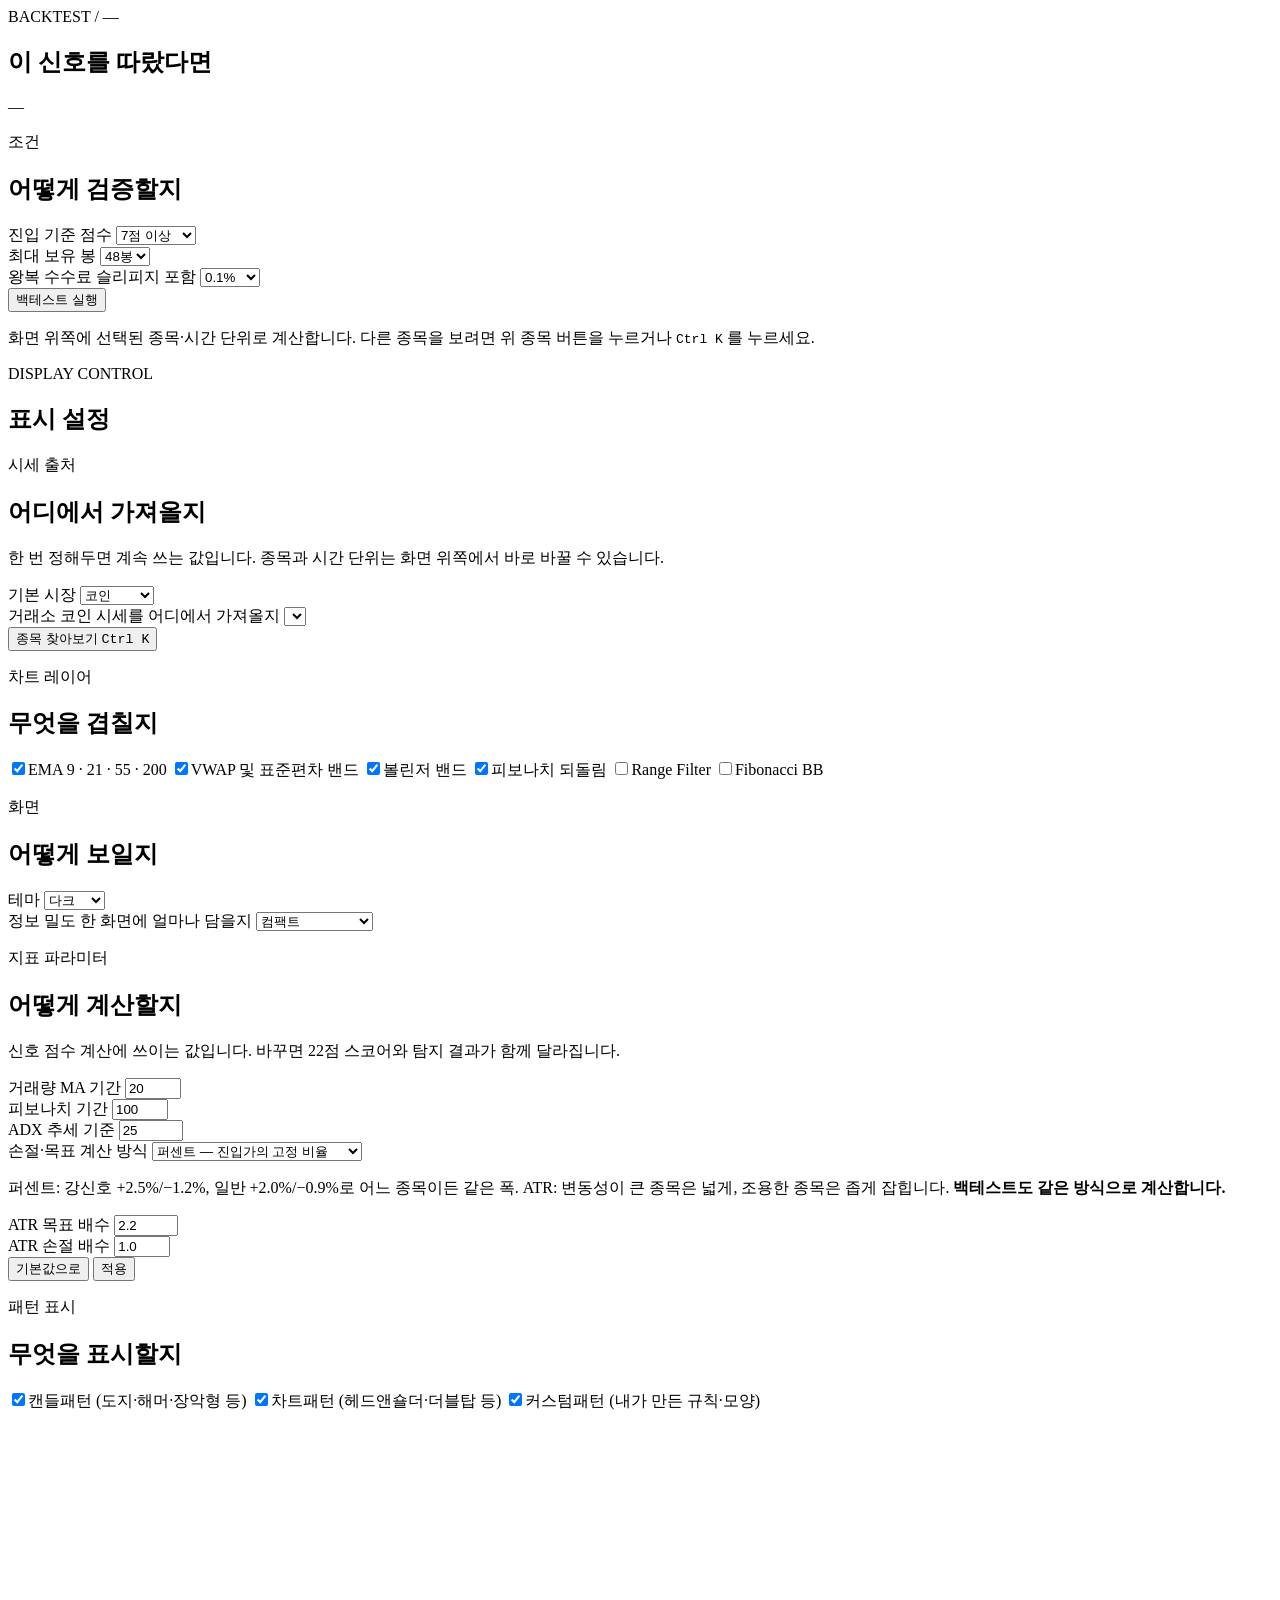
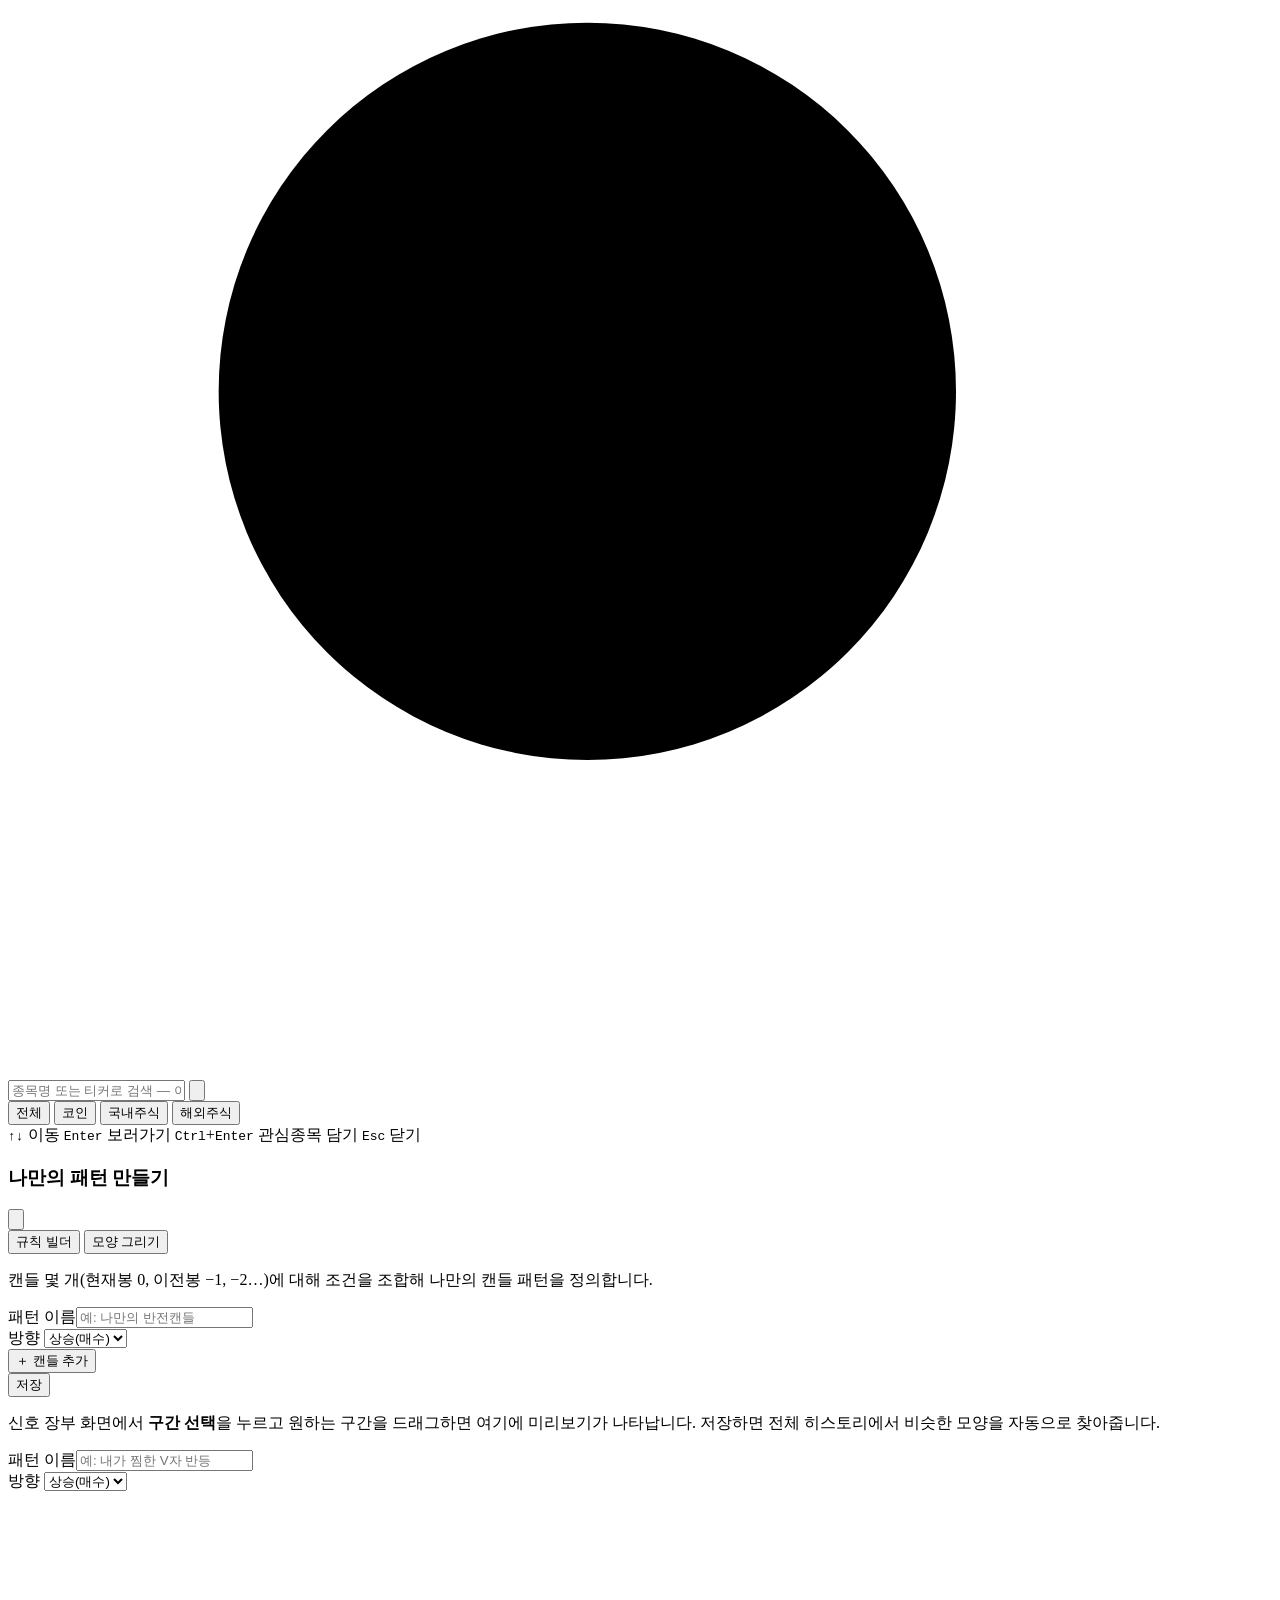
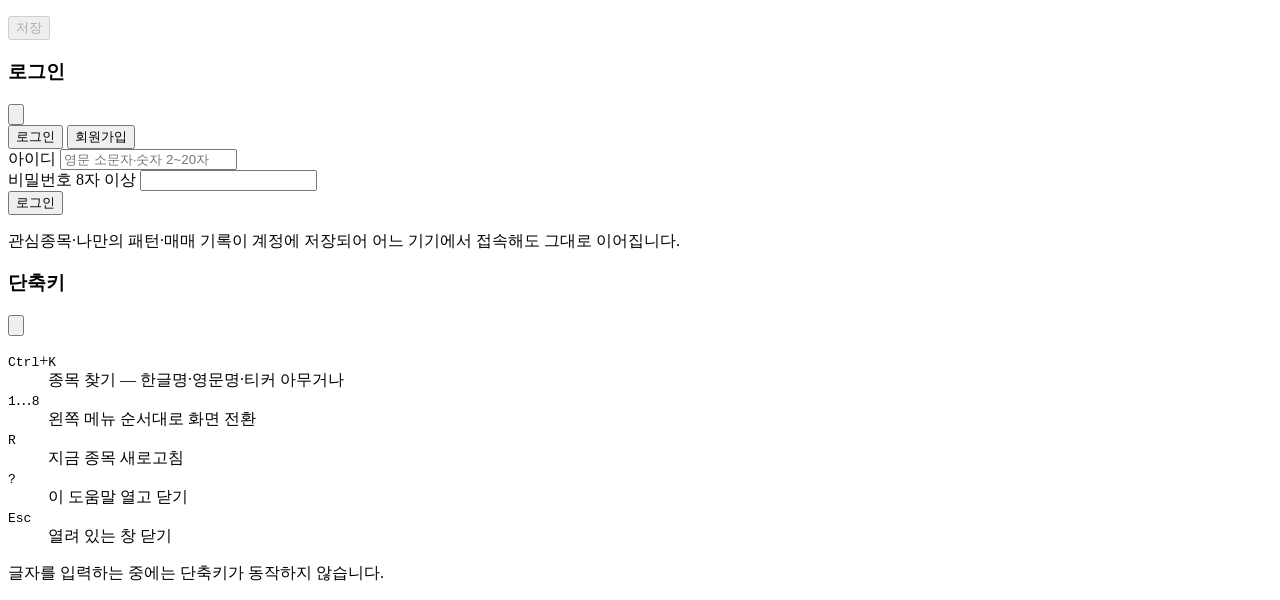
==== commit 26137d94: "점수 근거 목록 — 22점이 어디서 나왔는지 항목별로 보여준다 점수만 있고 이유가 없으면 맞았는지 틀렸는지 판단할 근거가 없다. 15개 근거를 항목별로 펼쳐 보여준다.  scori" ====
--- a/frontend/index.html
+++ b/frontend/index.html
@@ -219,6 +219,18 @@
                 </div>
               </div>
               <p class="fineprint" id="scoreFine">—</p>
+
+              <div class="reason-block">
+                <div class="reason-head">
+                  <span>이 점수가 나온 근거</span>
+                  <button class="mini-btn" id="reasonToggle" aria-expanded="false">펼치기</button>
+                </div>
+                <div class="reason-body hidden" id="reasonBody">
+                  <input class="reason-search" id="reasonSearch" placeholder="근거 검색 — MACD, 거래량, RSI…" autocomplete="off" />
+                  <div id="reasonList"></div>
+                  <p class="fineprint" id="reasonGate">—</p>
+                </div>
+              </div>
             </article>
 
             <article class="card ledger-card">
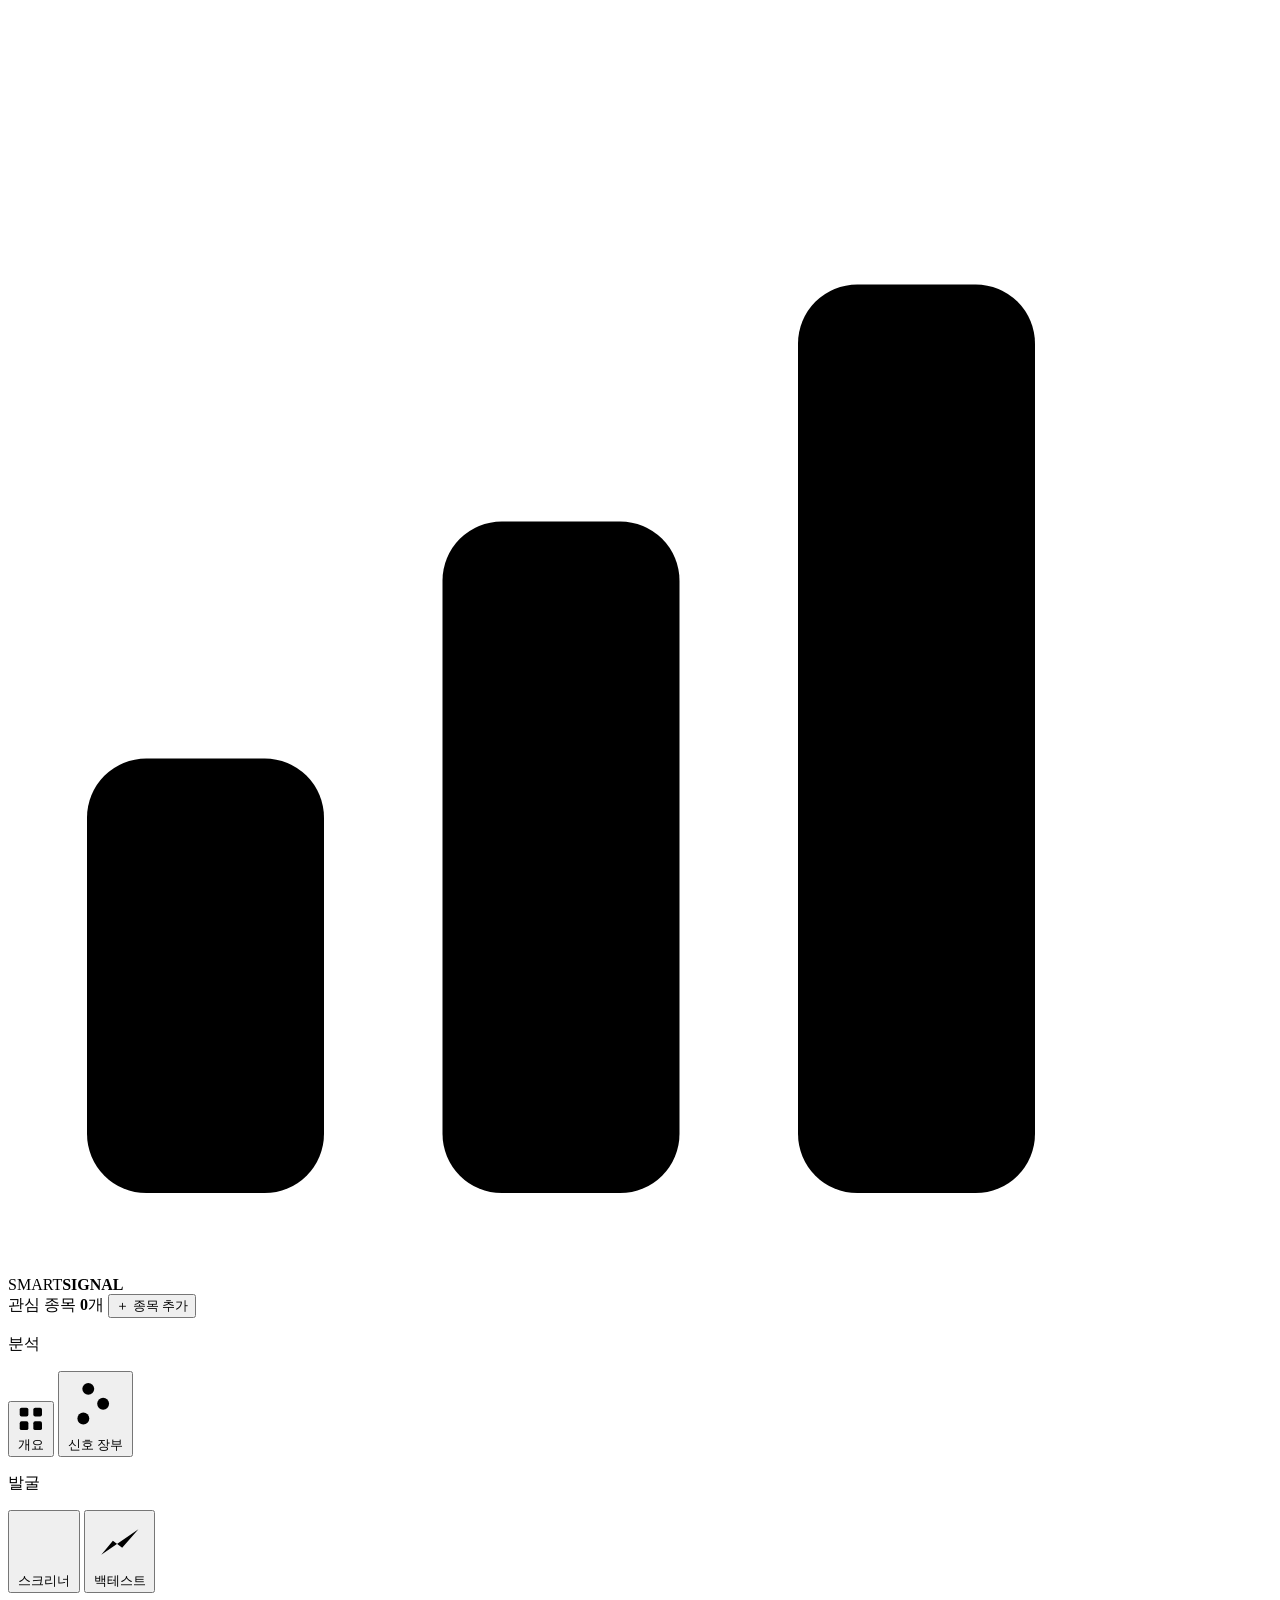
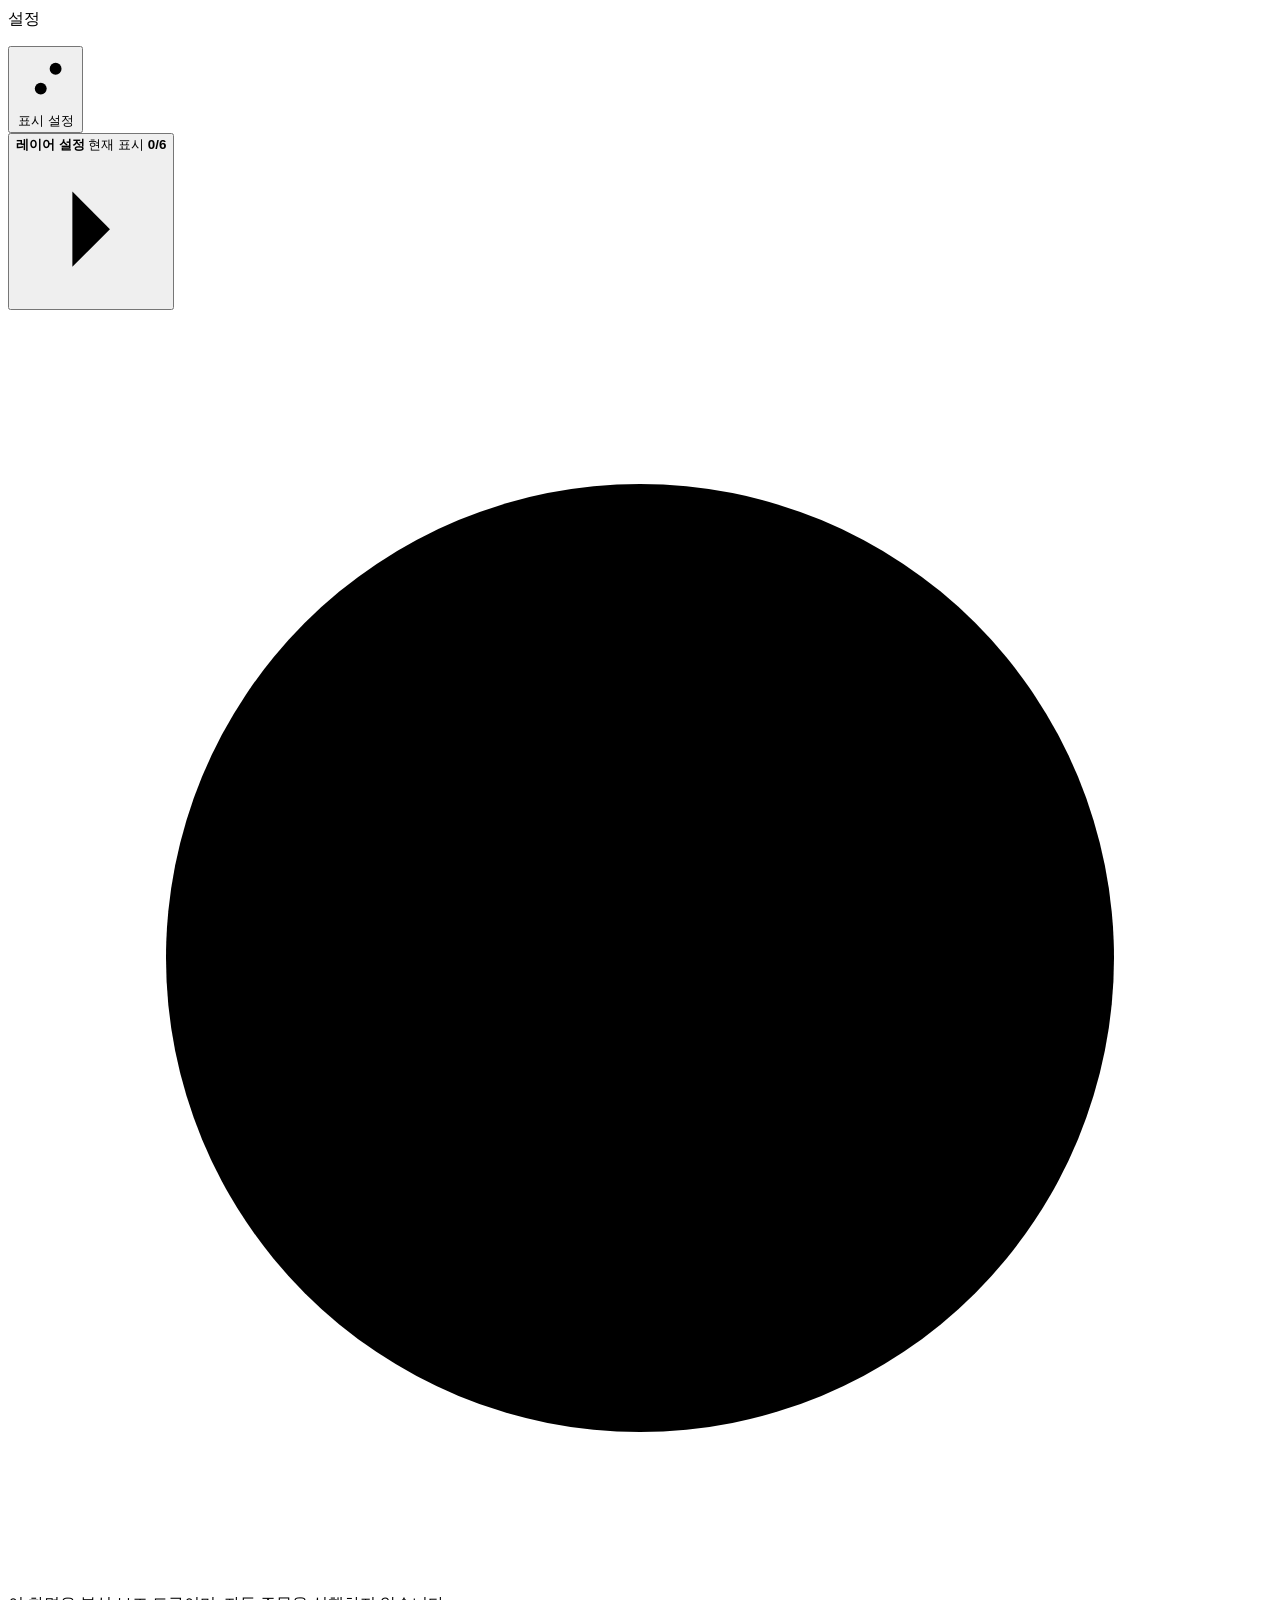
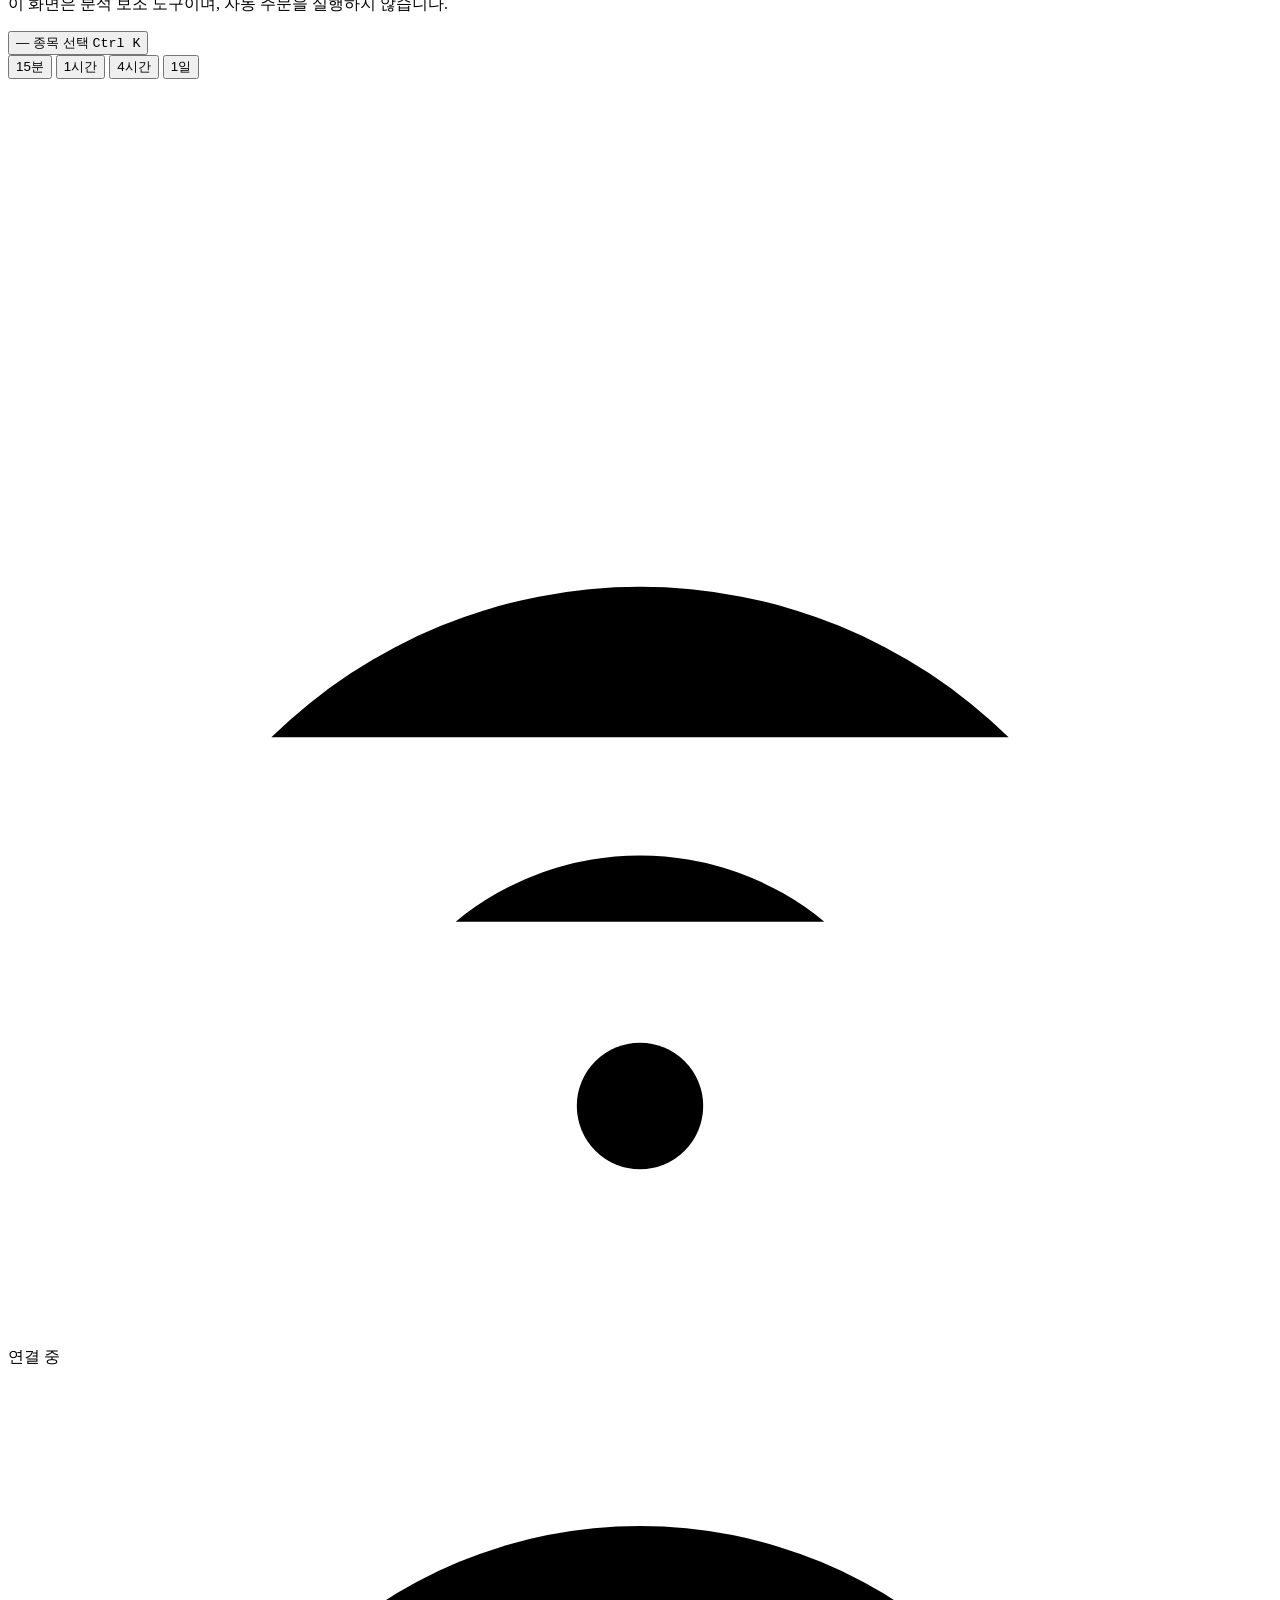
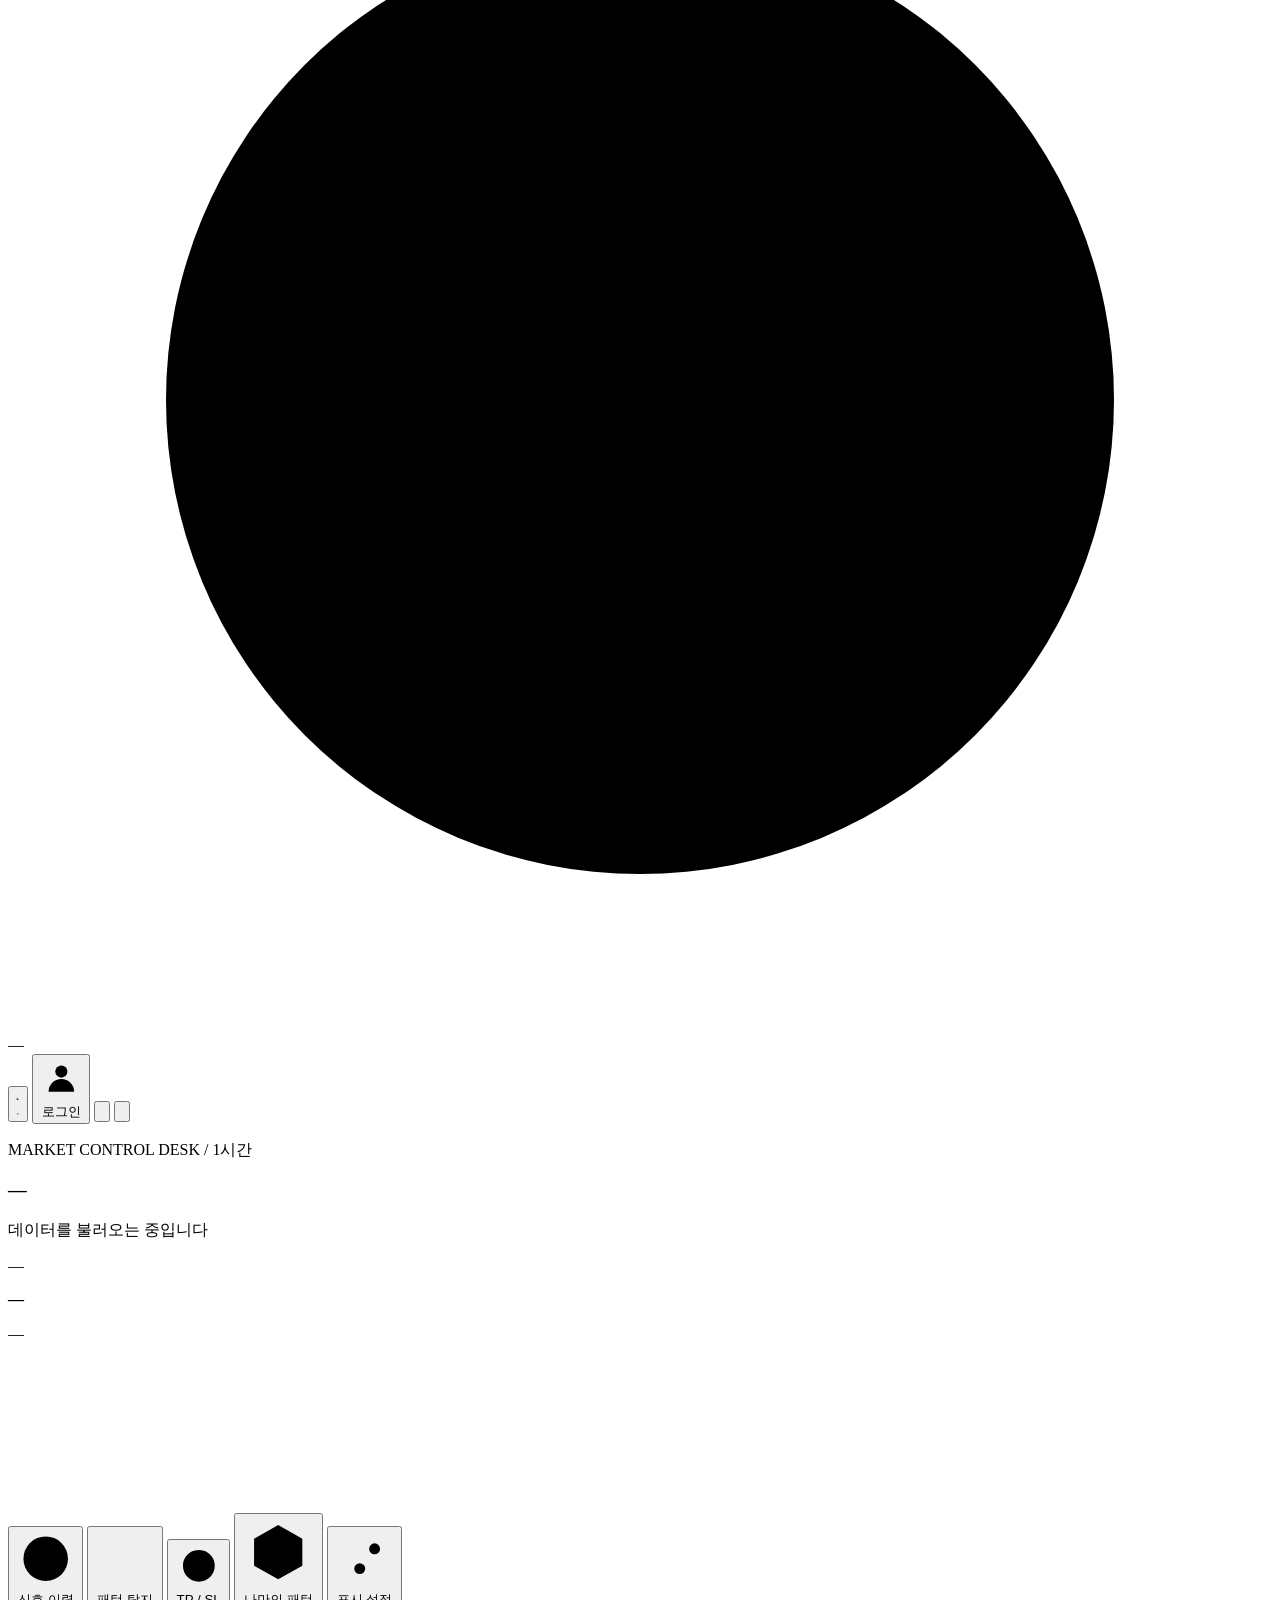
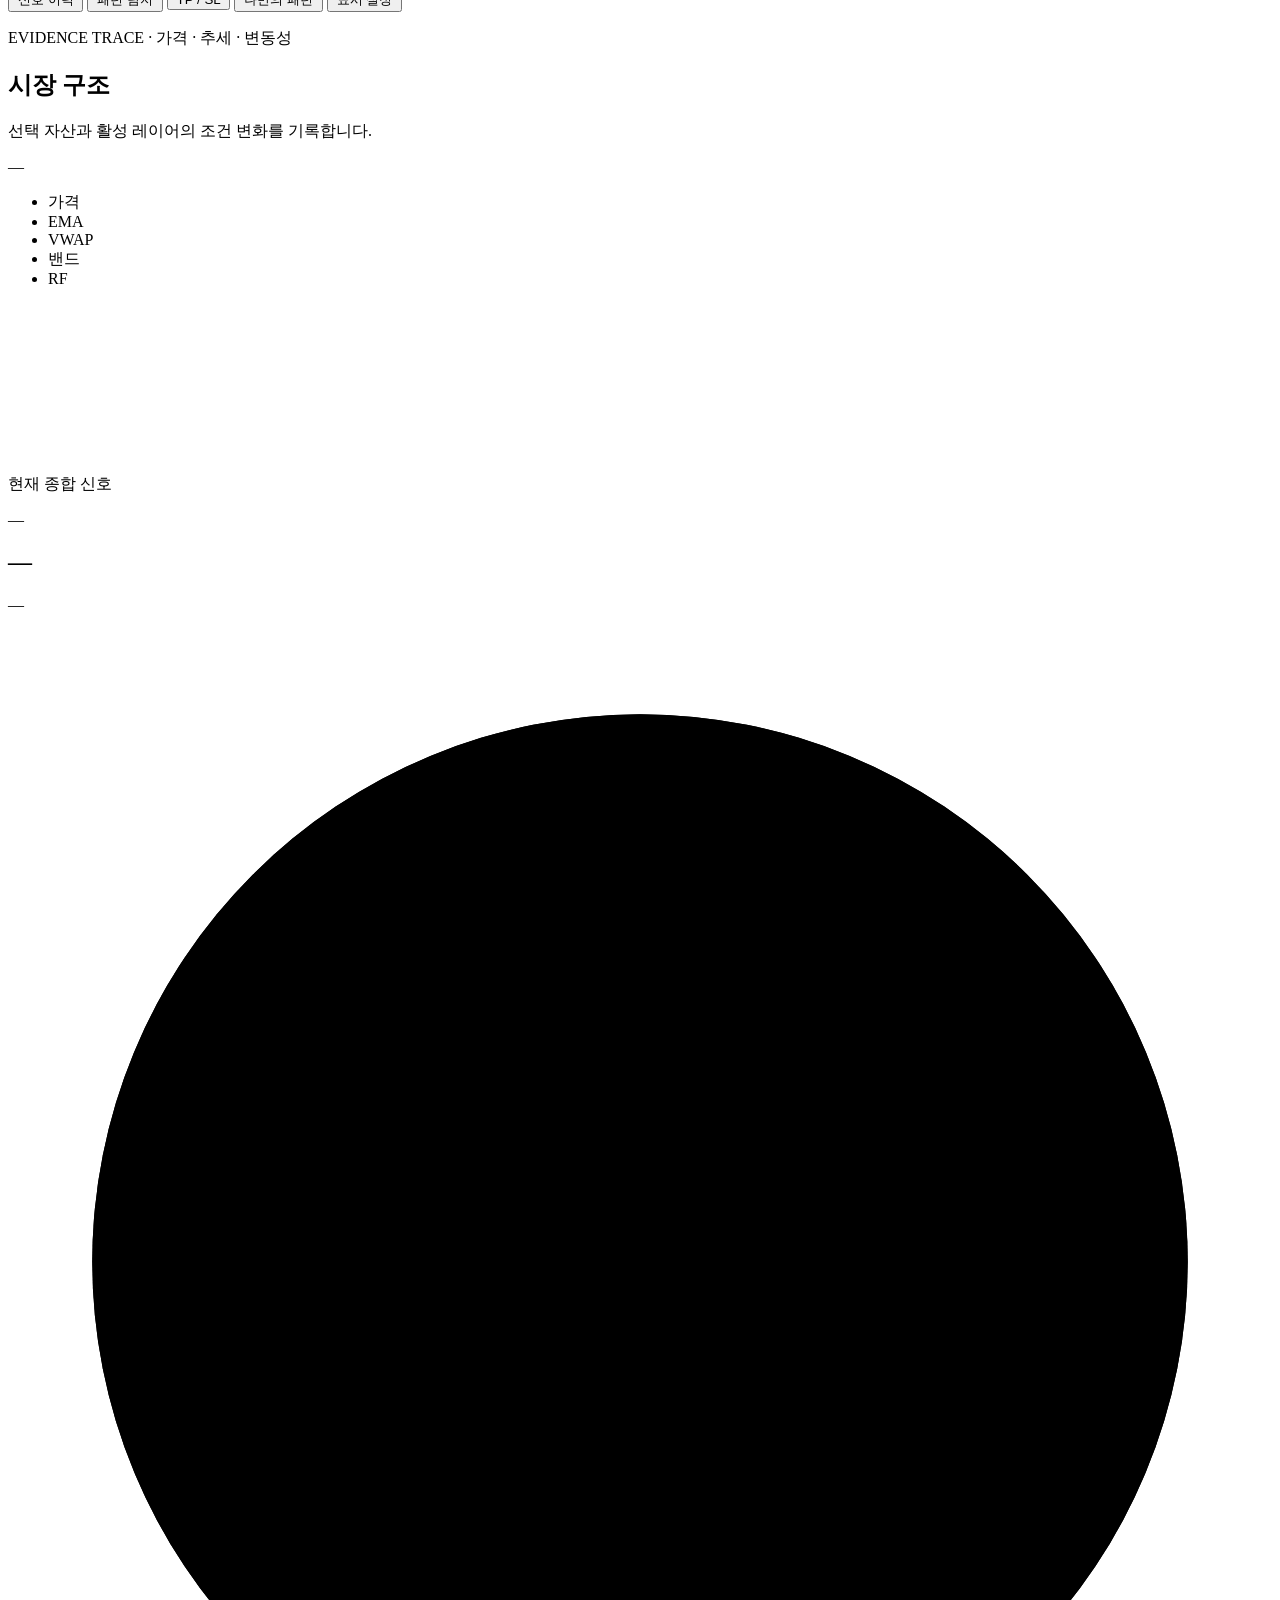
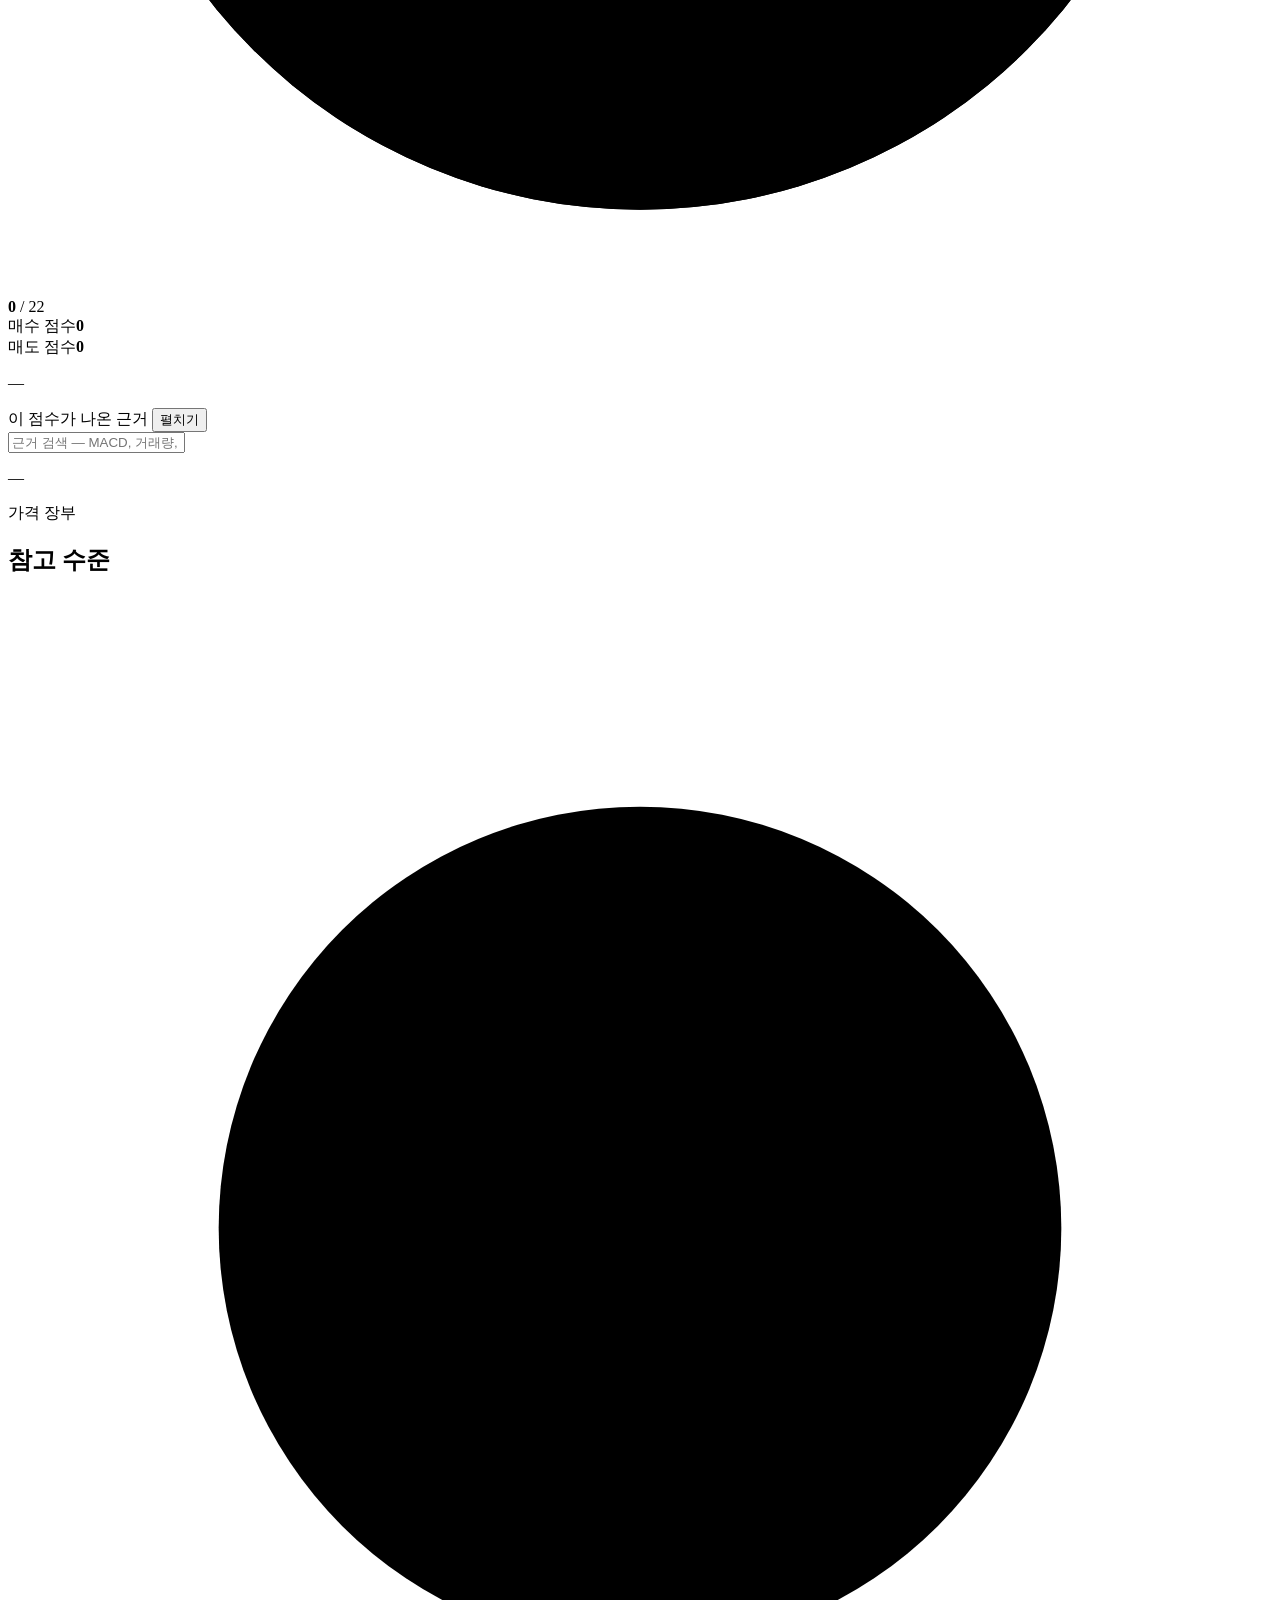
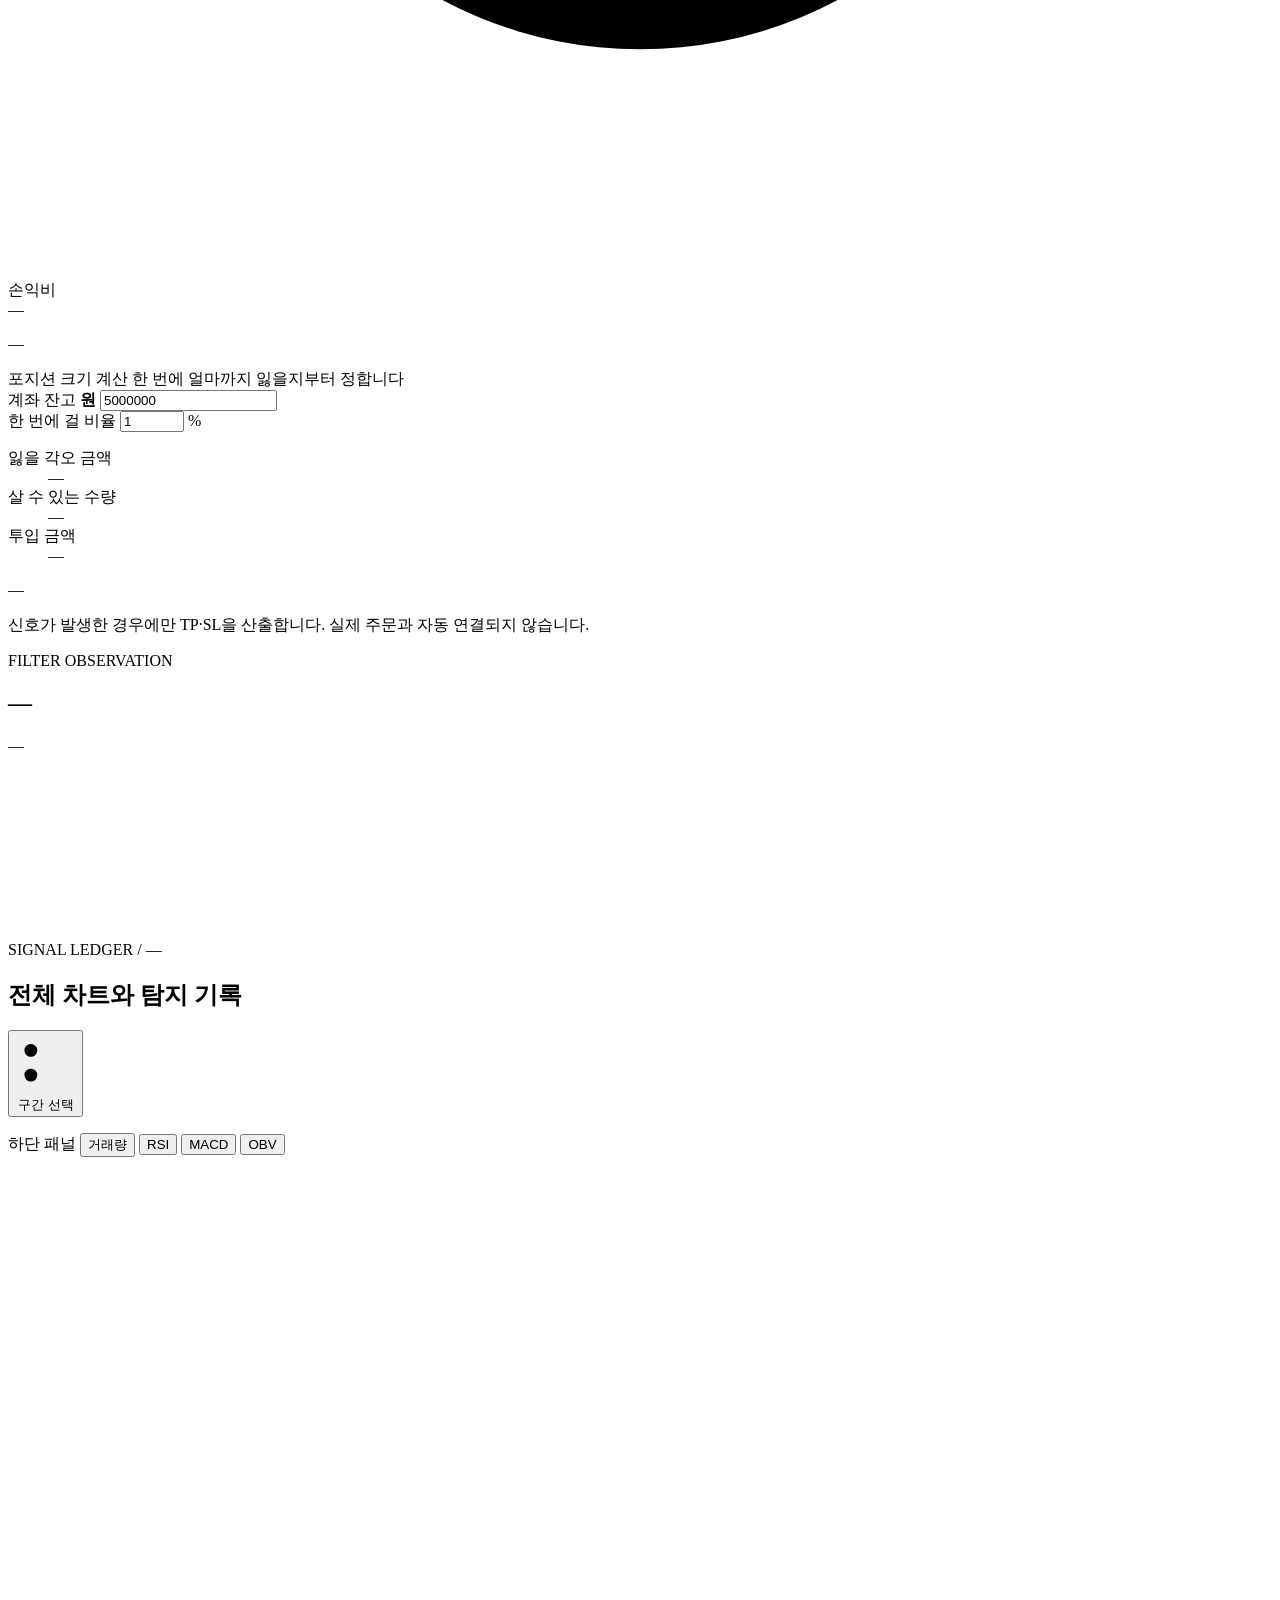
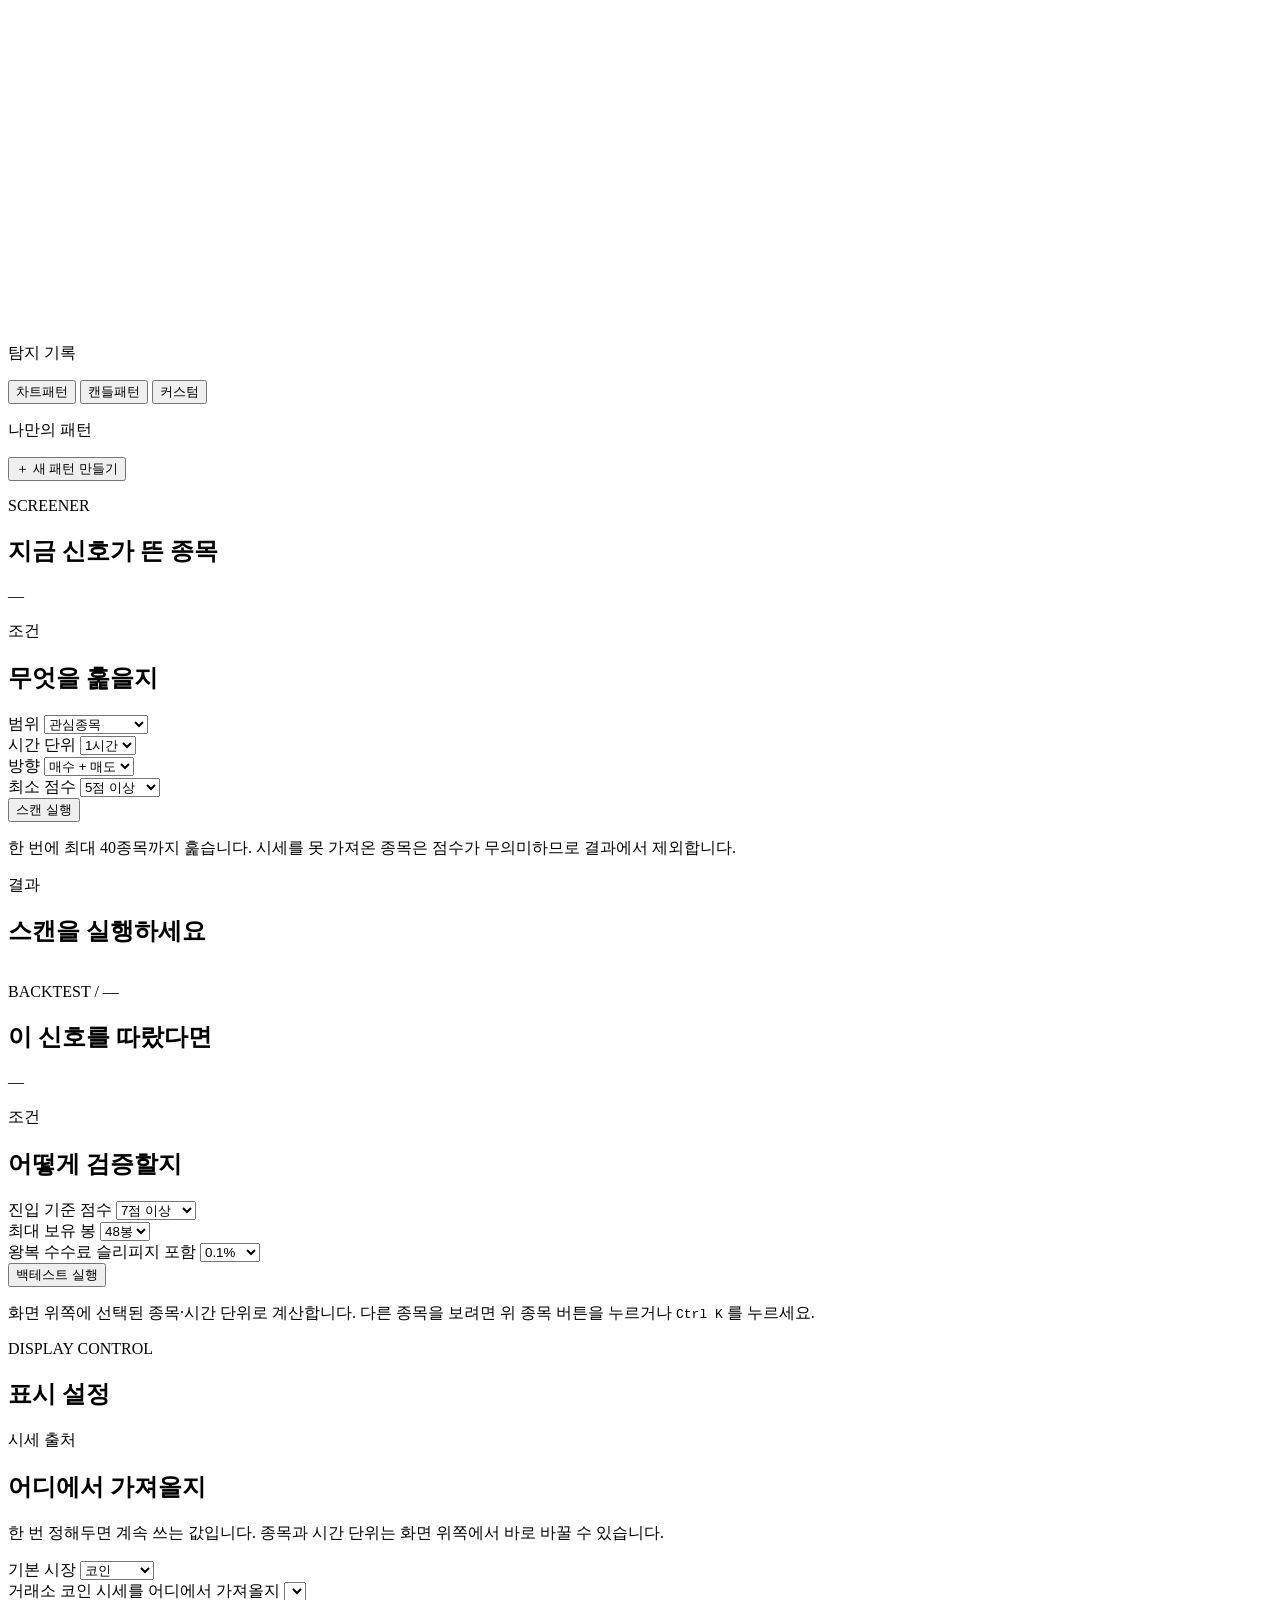
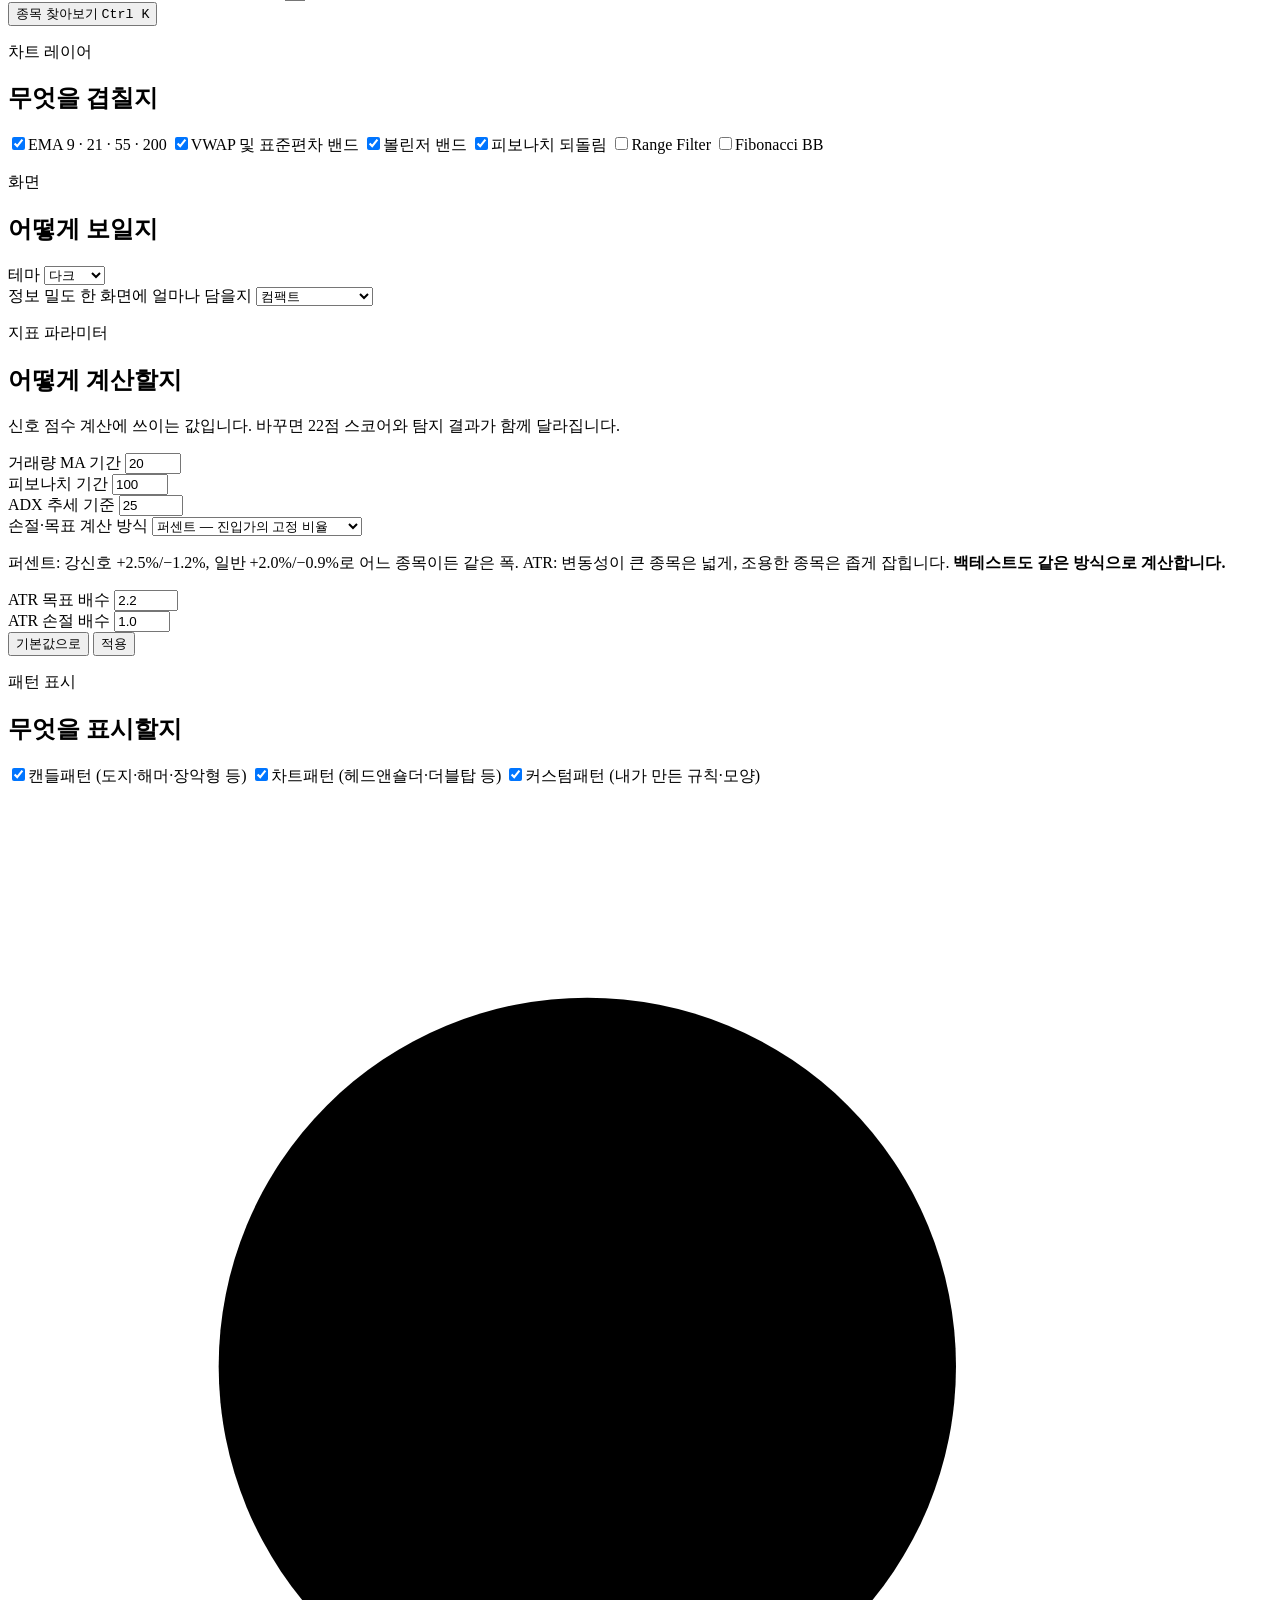
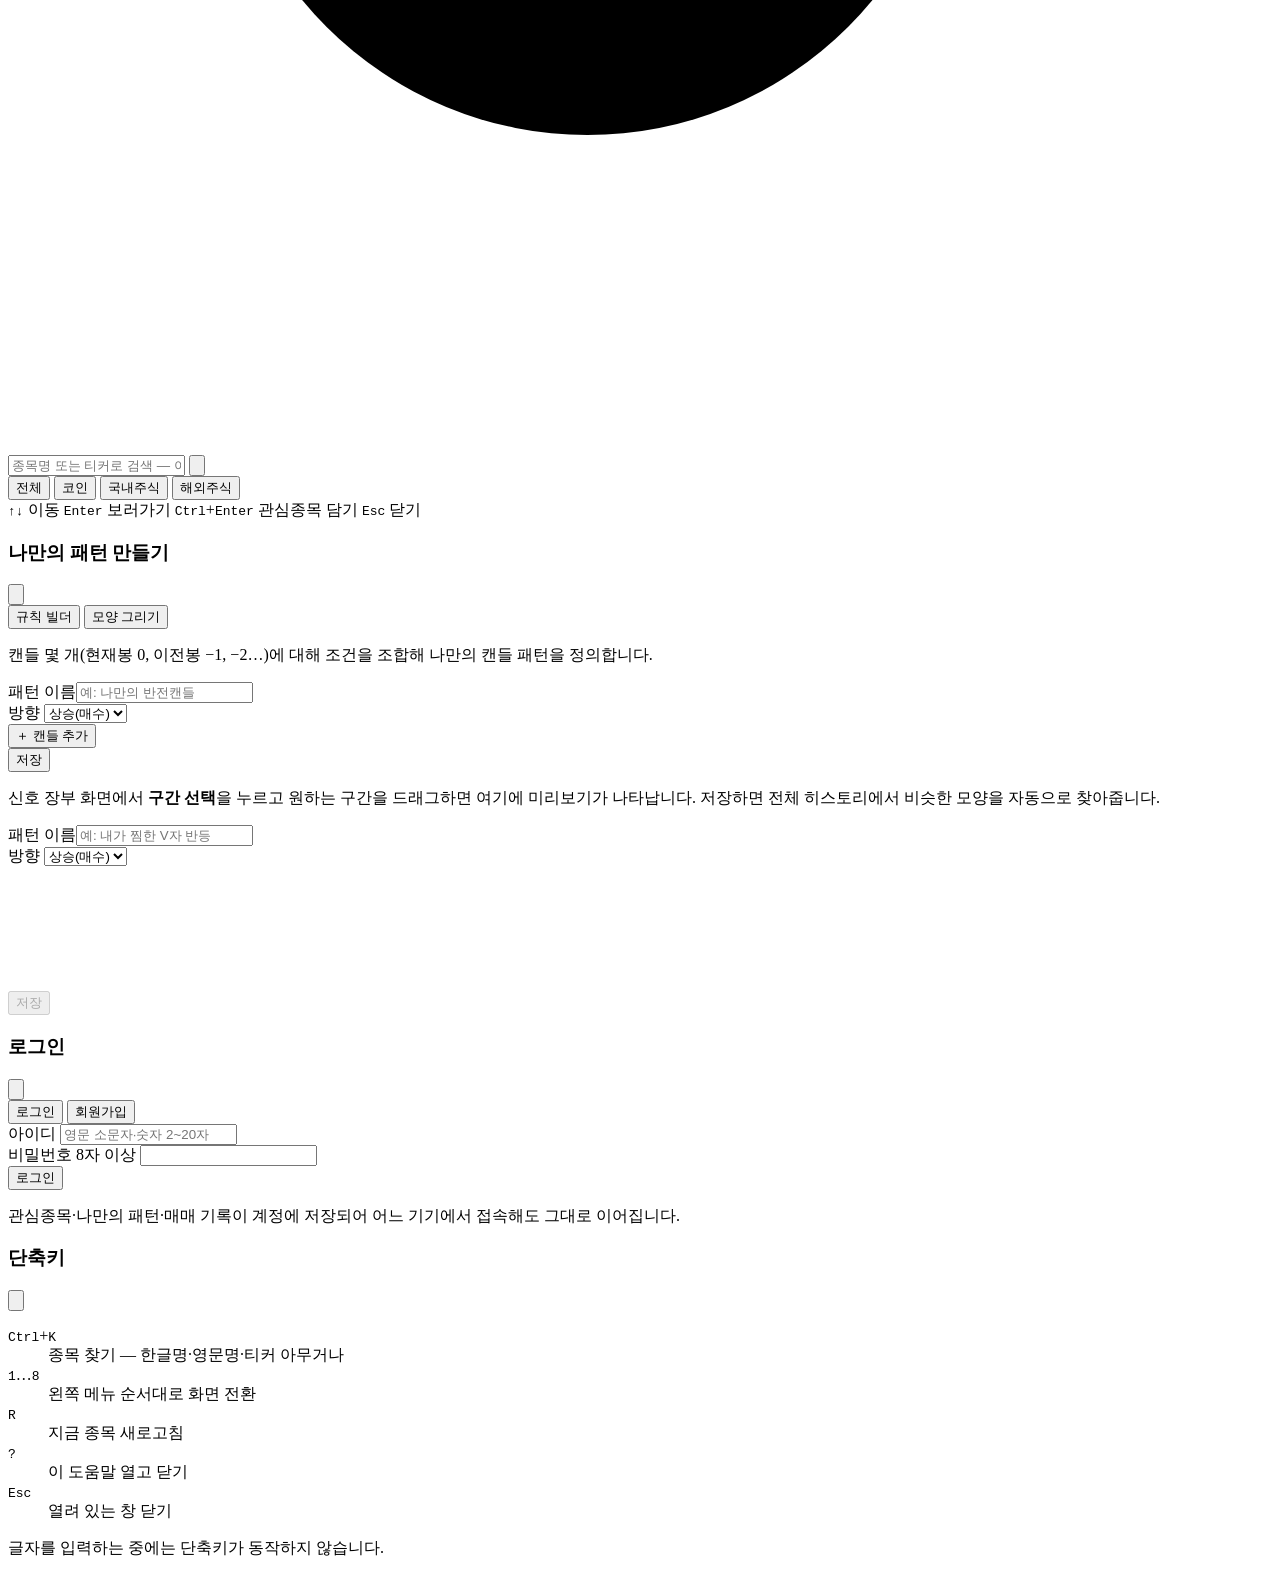
==== commit c04d81be: "하단 보조지표 패널 + 진입 계획·포지션 크기 계산 보조 패널 (거래량 · RSI · MACD · OBV)   메인 차트와 makeScales 를 그대로 공유해 x축을 맞춘다. 확" ====
--- a/frontend/index.html
+++ b/frontend/index.html
@@ -242,6 +242,41 @@
                 <svg class="head-icon" viewBox="0 0 24 24" aria-hidden="true"><circle cx="12" cy="12" r="8"/><circle cx="12" cy="12" r="3.4"/></svg>
               </header>
               <dl class="level-list" id="levelList"></dl>
+
+              <div class="plan-block" id="planBlock">
+                <div class="rr-row">
+                  <span class="rr-label">손익비</span>
+                  <div class="rr-track" id="rrTrack">
+                    <div class="rr-reward" id="rrReward"></div>
+                    <div class="rr-risk" id="rrRisk"></div>
+                  </div>
+                  <span class="rr-value" id="rrValue">—</span>
+                </div>
+                <p class="fineprint" id="rrNote">—</p>
+
+                <div class="calc-box">
+                  <div class="calc-head">
+                    <span>포지션 크기 계산</span>
+                    <span class="field-hint">한 번에 얼마까지 잃을지부터 정합니다</span>
+                  </div>
+                  <div class="calc-row">
+                    <label for="calcBalance">계좌 잔고 <b id="calcCcy">원</b></label>
+                    <input id="calcBalance" type="number" min="0" step="100000" value="5000000" />
+                  </div>
+                  <div class="calc-row">
+                    <label for="calcRisk">한 번에 걸 비율</label>
+                    <input id="calcRisk" type="number" min="0.1" max="10" step="0.1" value="1" />
+                    <span class="calc-unit">%</span>
+                  </div>
+                  <dl class="calc-out">
+                    <div><dt>잃을 각오 금액</dt><dd id="calcRiskAmt">—</dd></div>
+                    <div><dt>살 수 있는 수량</dt><dd id="calcQty">—</dd></div>
+                    <div><dt>투입 금액</dt><dd id="calcNotional">—</dd></div>
+                  </dl>
+                  <p class="fineprint" id="calcNote">—</p>
+                </div>
+              </div>
+
               <p class="fineprint">신호가 발생한 경우에만 TP·SL을 산출합니다. 실제 주문과 자동 연결되지 않습니다.</p>
             </article>
           </div>
@@ -276,11 +311,21 @@
 
         <div class="ledger-grid">
           <article class="card chart-card">
+            <div class="panel-bar" id="panelBar">
+              <span class="pb-label">하단 패널</span>
+              <button class="chip active" data-tone="mint" data-panel="vol">거래량</button>
+              <button class="chip" data-tone="blue" data-panel="rsi">RSI</button>
+              <button class="chip" data-tone="amber" data-panel="macd">MACD</button>
+              <button class="chip" data-tone="violet" data-panel="obv">OBV</button>
+            </div>
             <div class="chart-stack">
               <canvas id="chartCanvas"></canvas>
-              <canvas id="volCanvas"></canvas>
               <div id="crosshairReadout"></div>
             </div>
+            <div class="subpanel" data-panel="vol"><canvas id="volCanvas"></canvas></div>
+            <div class="subpanel hidden" data-panel="rsi"><canvas id="rsiCanvas"></canvas></div>
+            <div class="subpanel hidden" data-panel="macd"><canvas id="macdCanvas"></canvas></div>
+            <div class="subpanel hidden" data-panel="obv"><canvas id="obvCanvas"></canvas></div>
           </article>
 
           <div class="ledger-side">
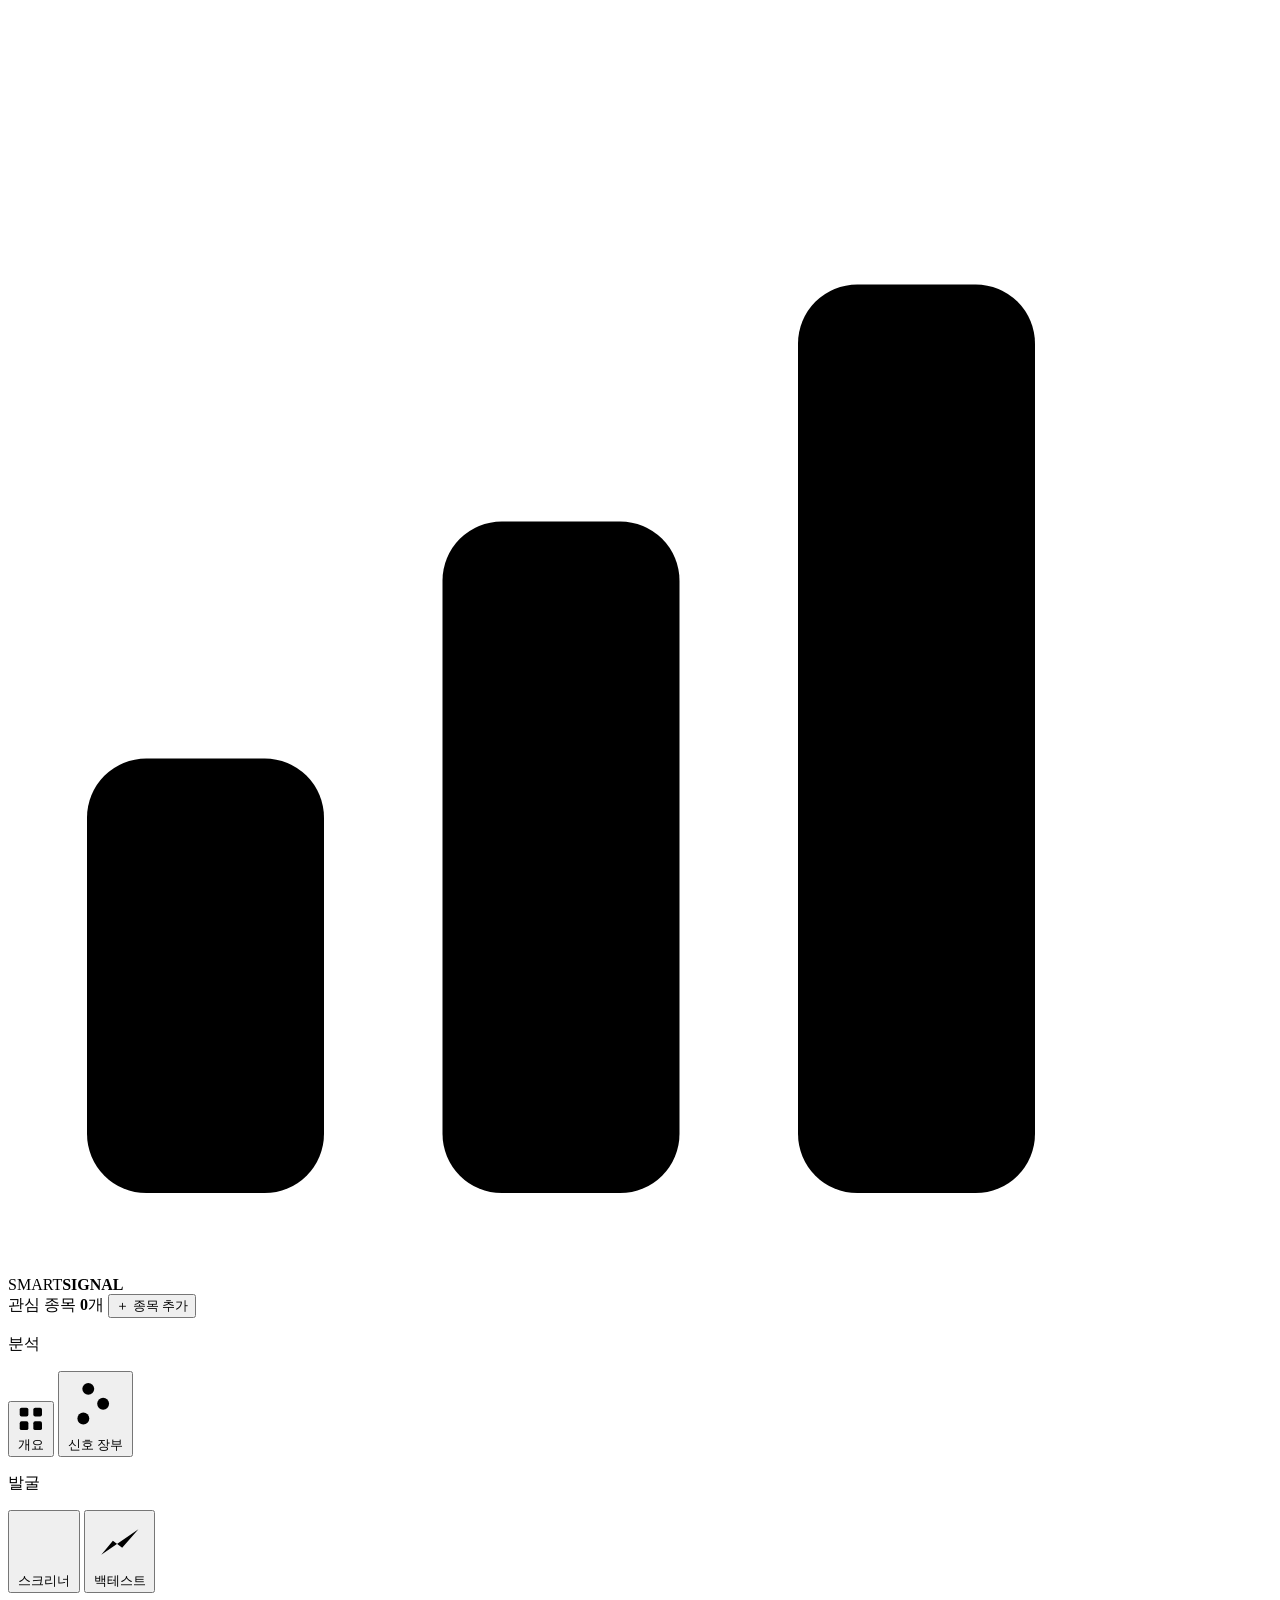
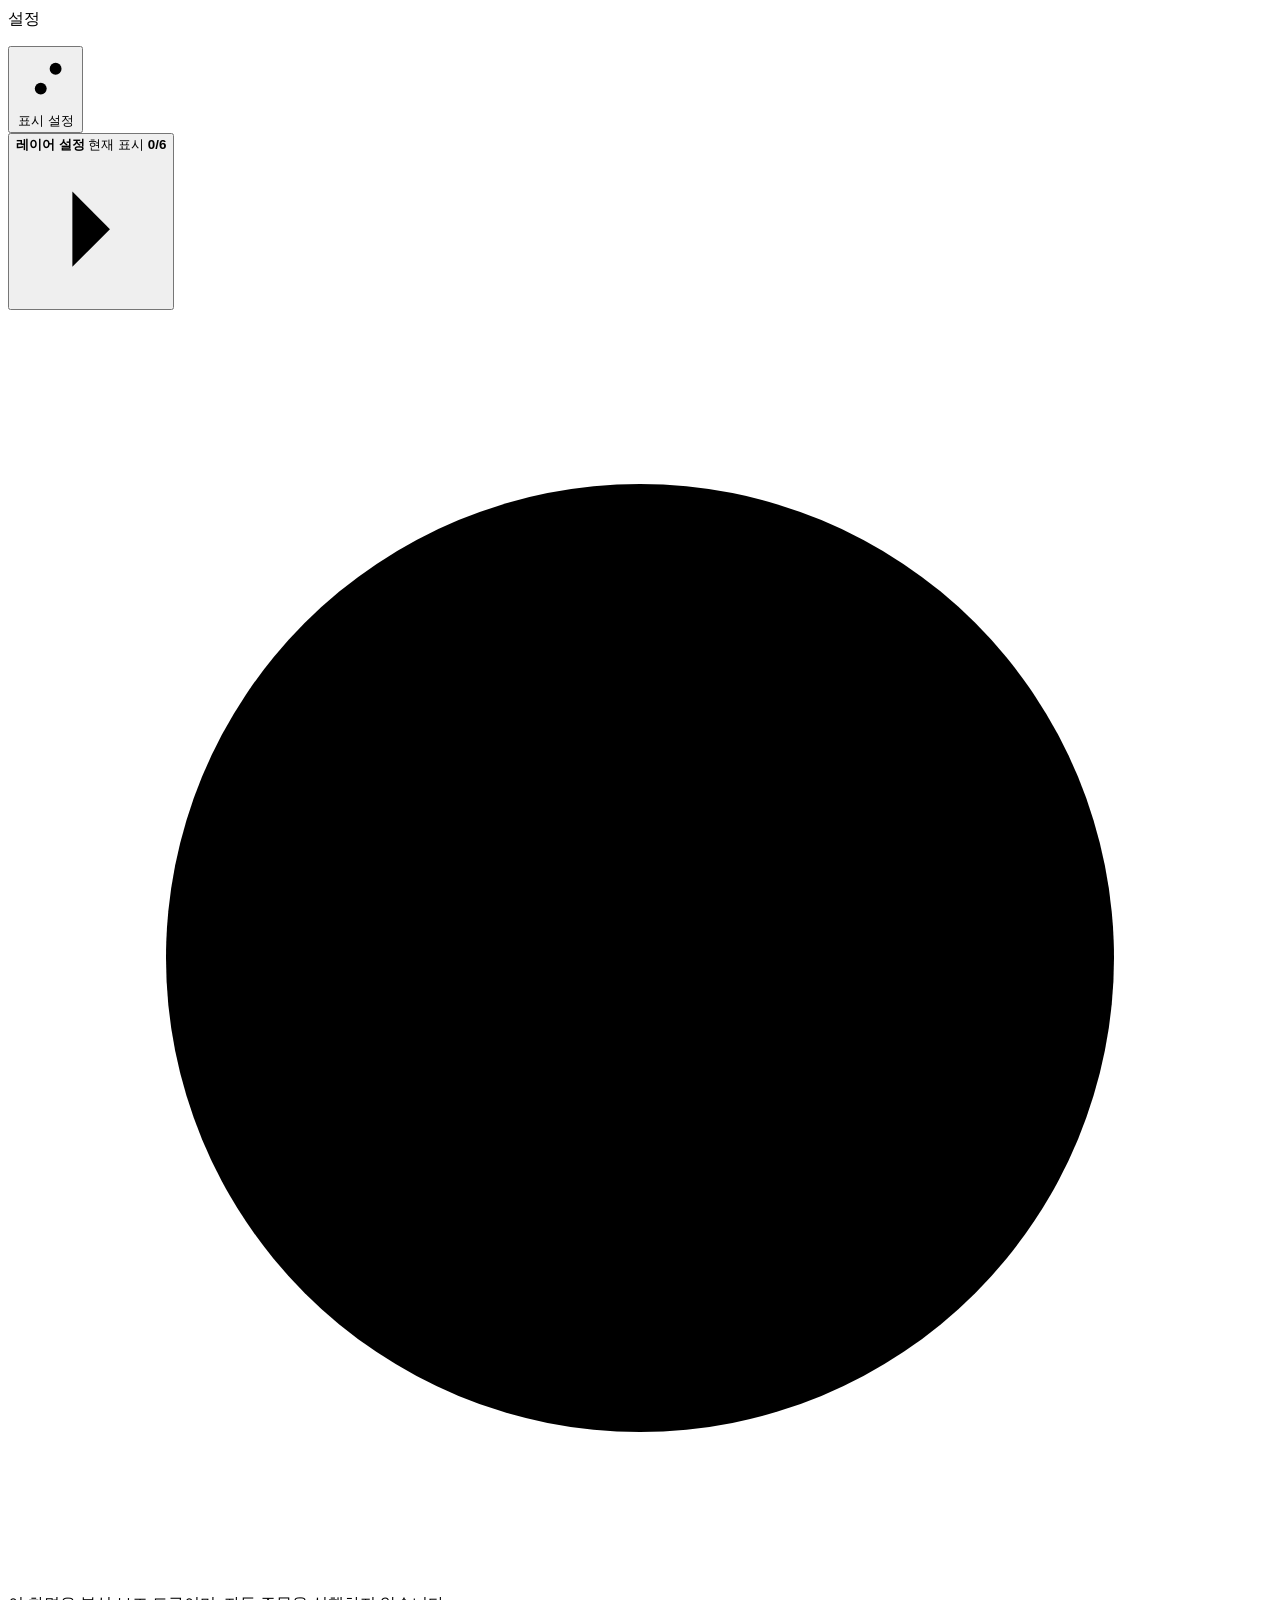
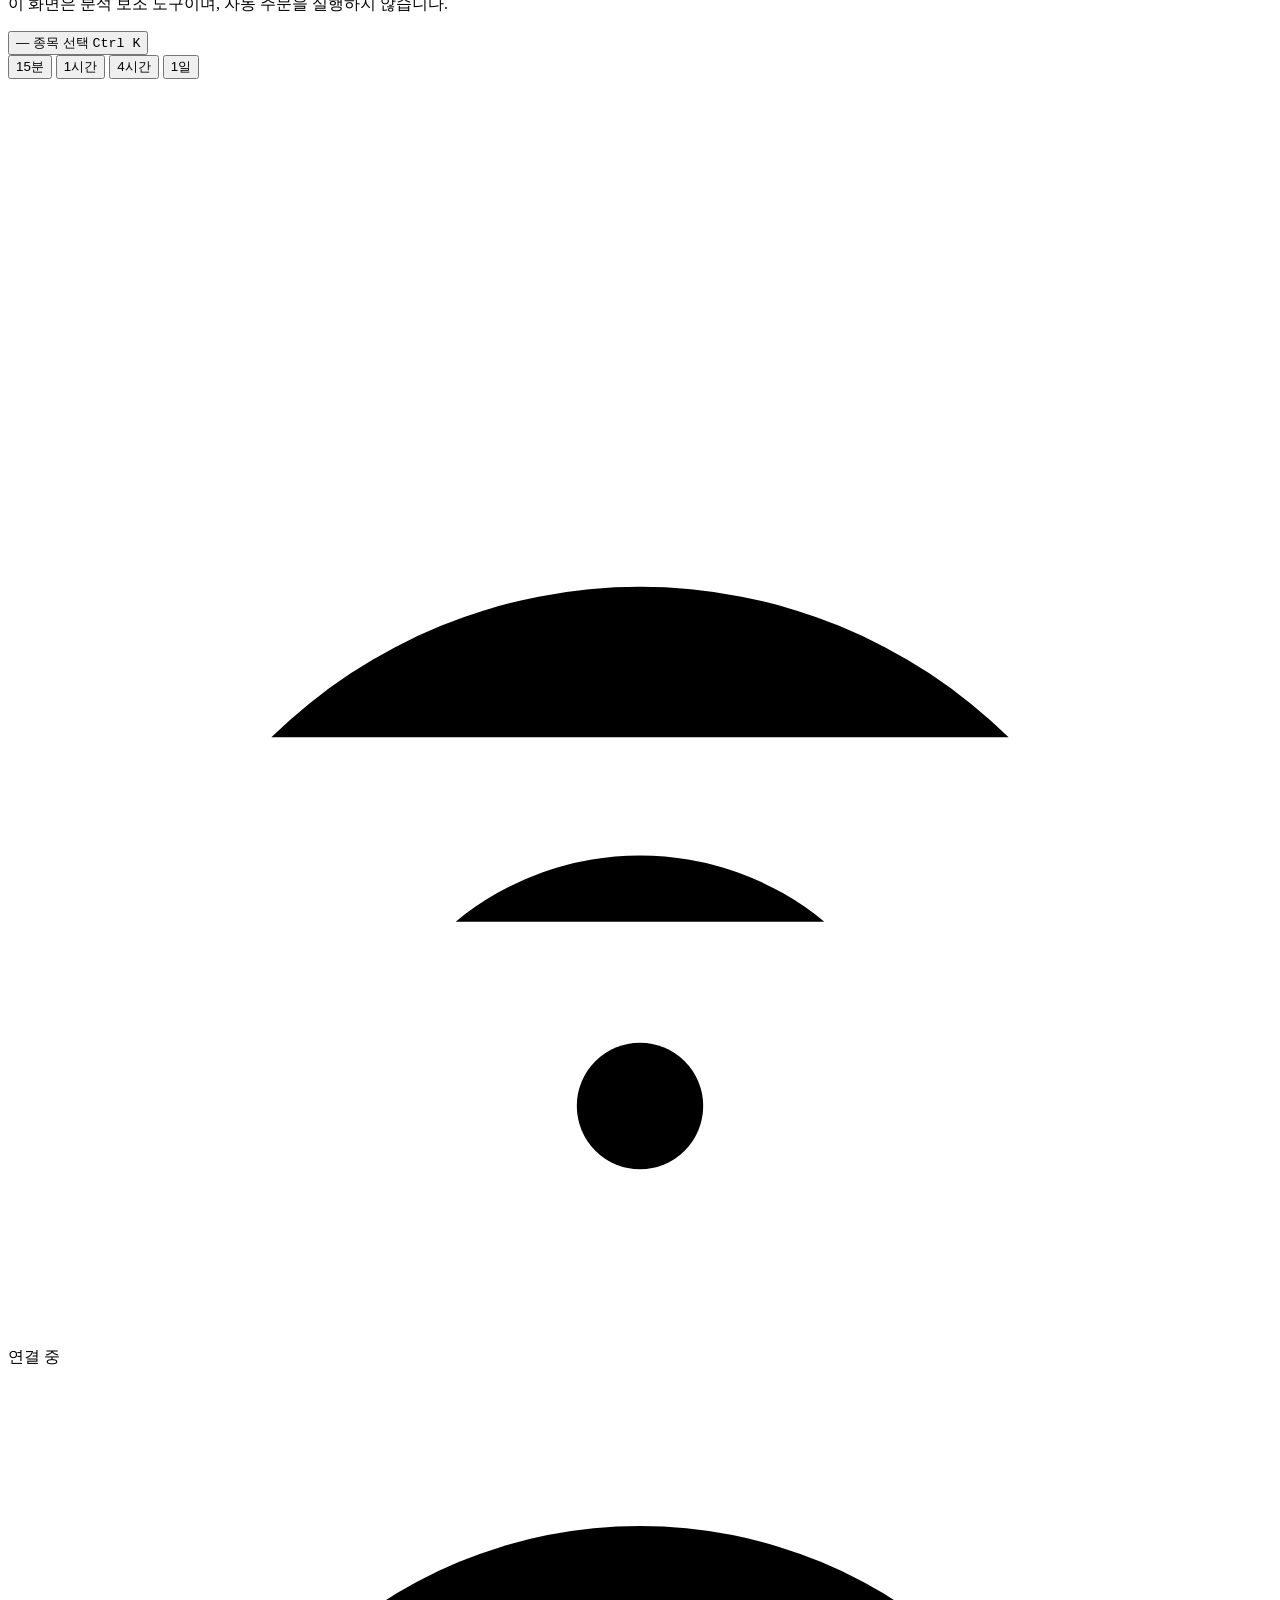
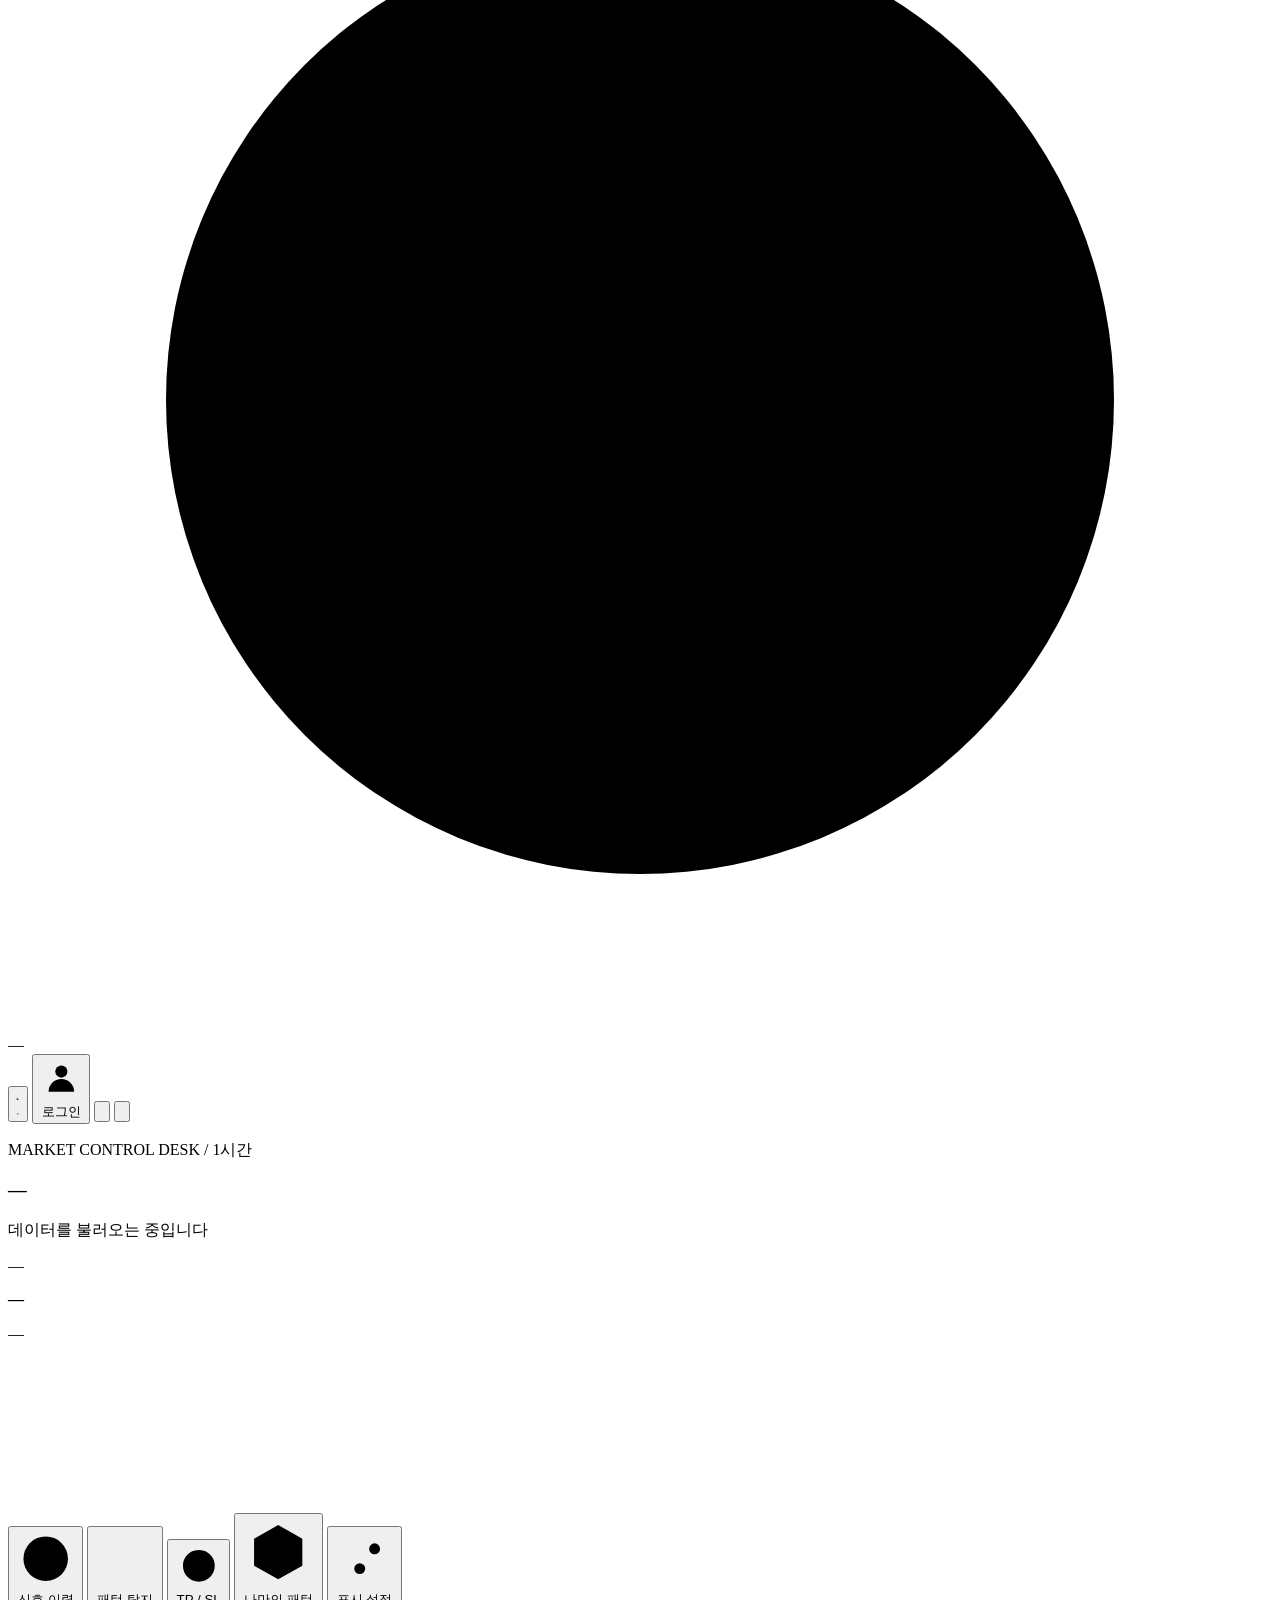
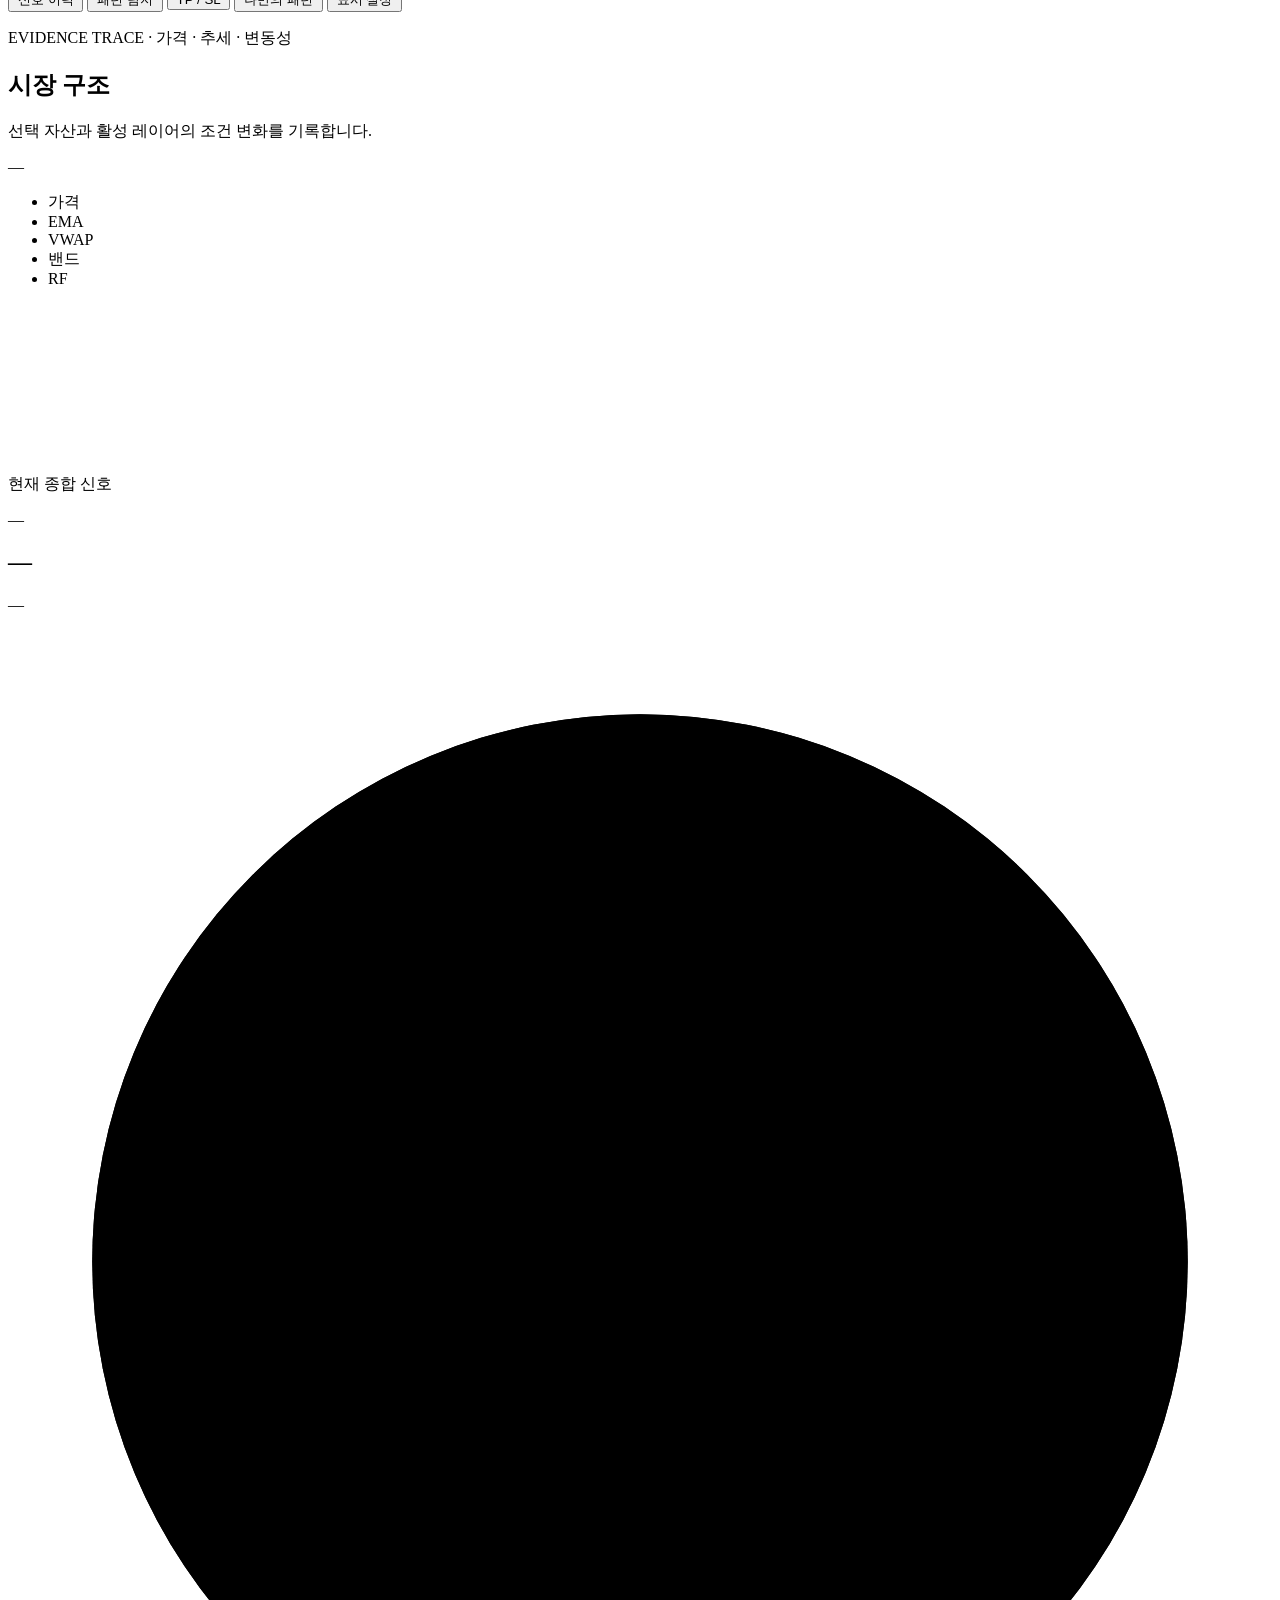
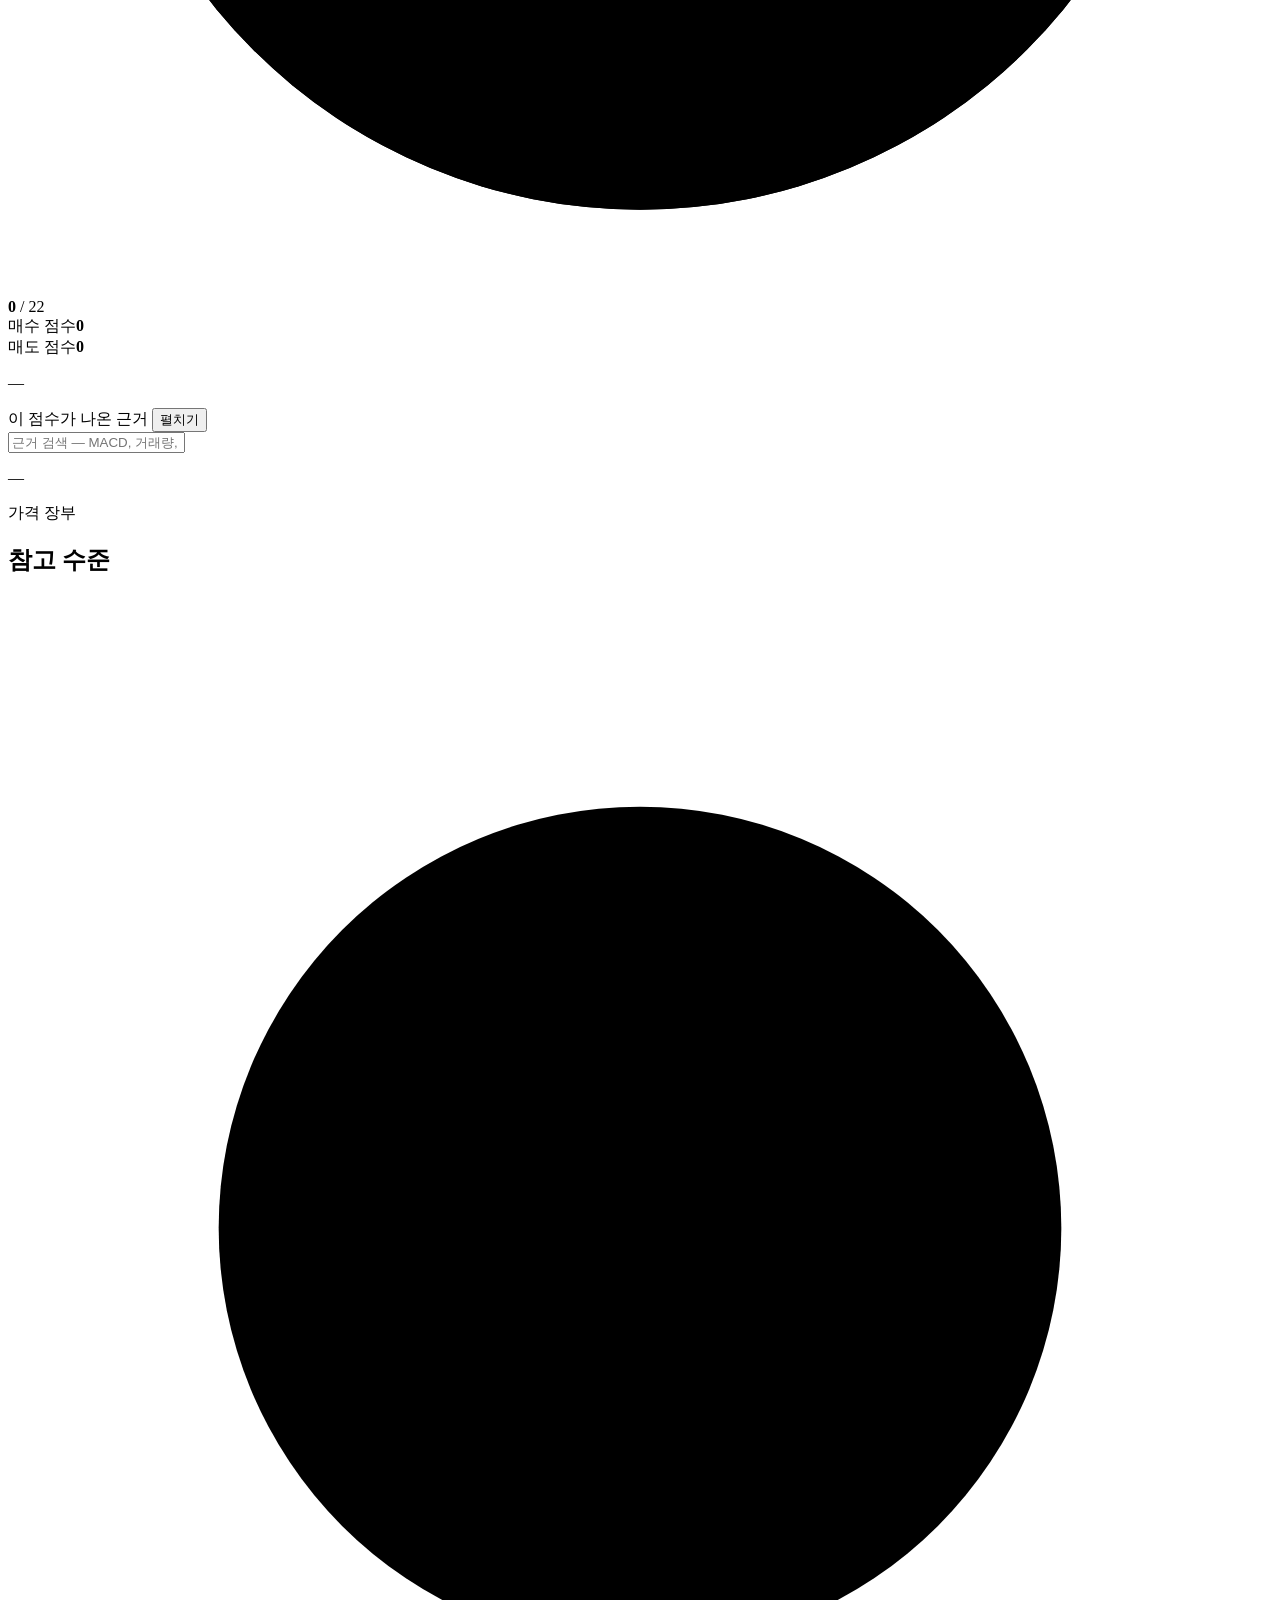
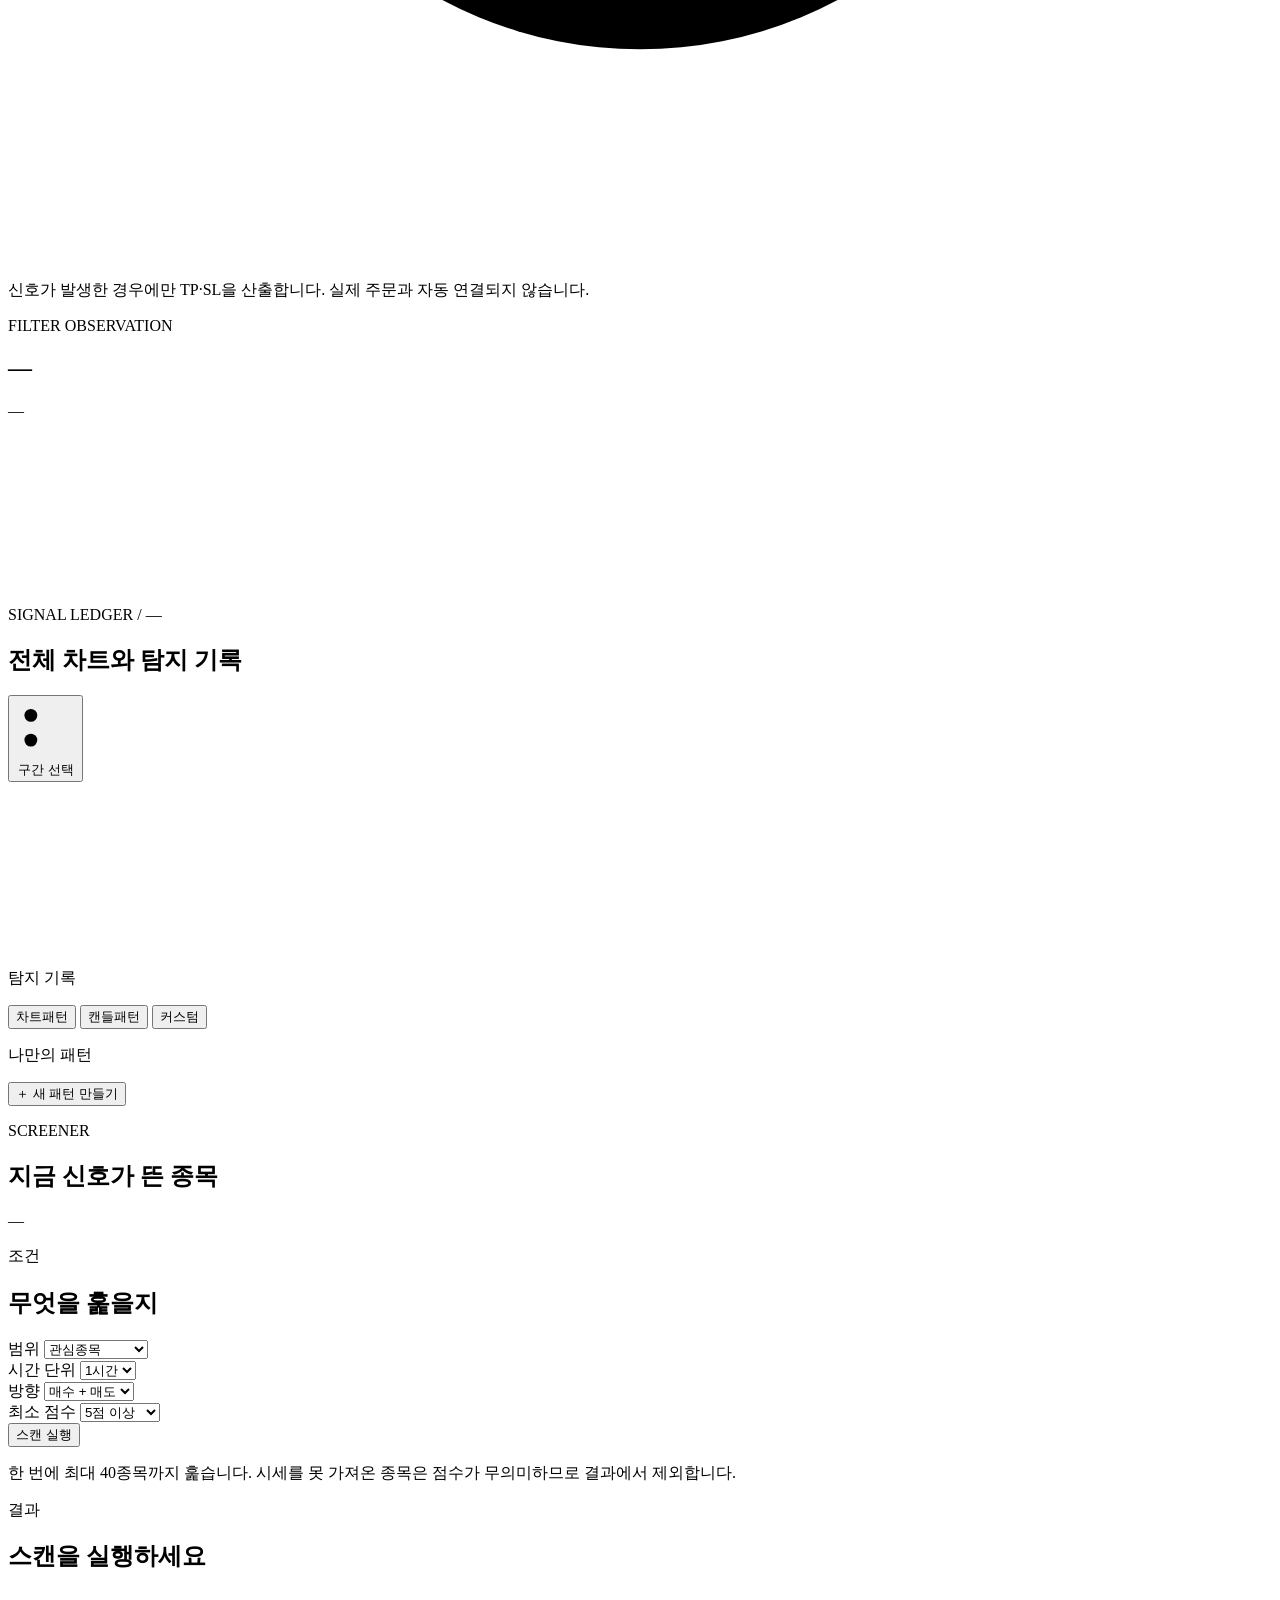
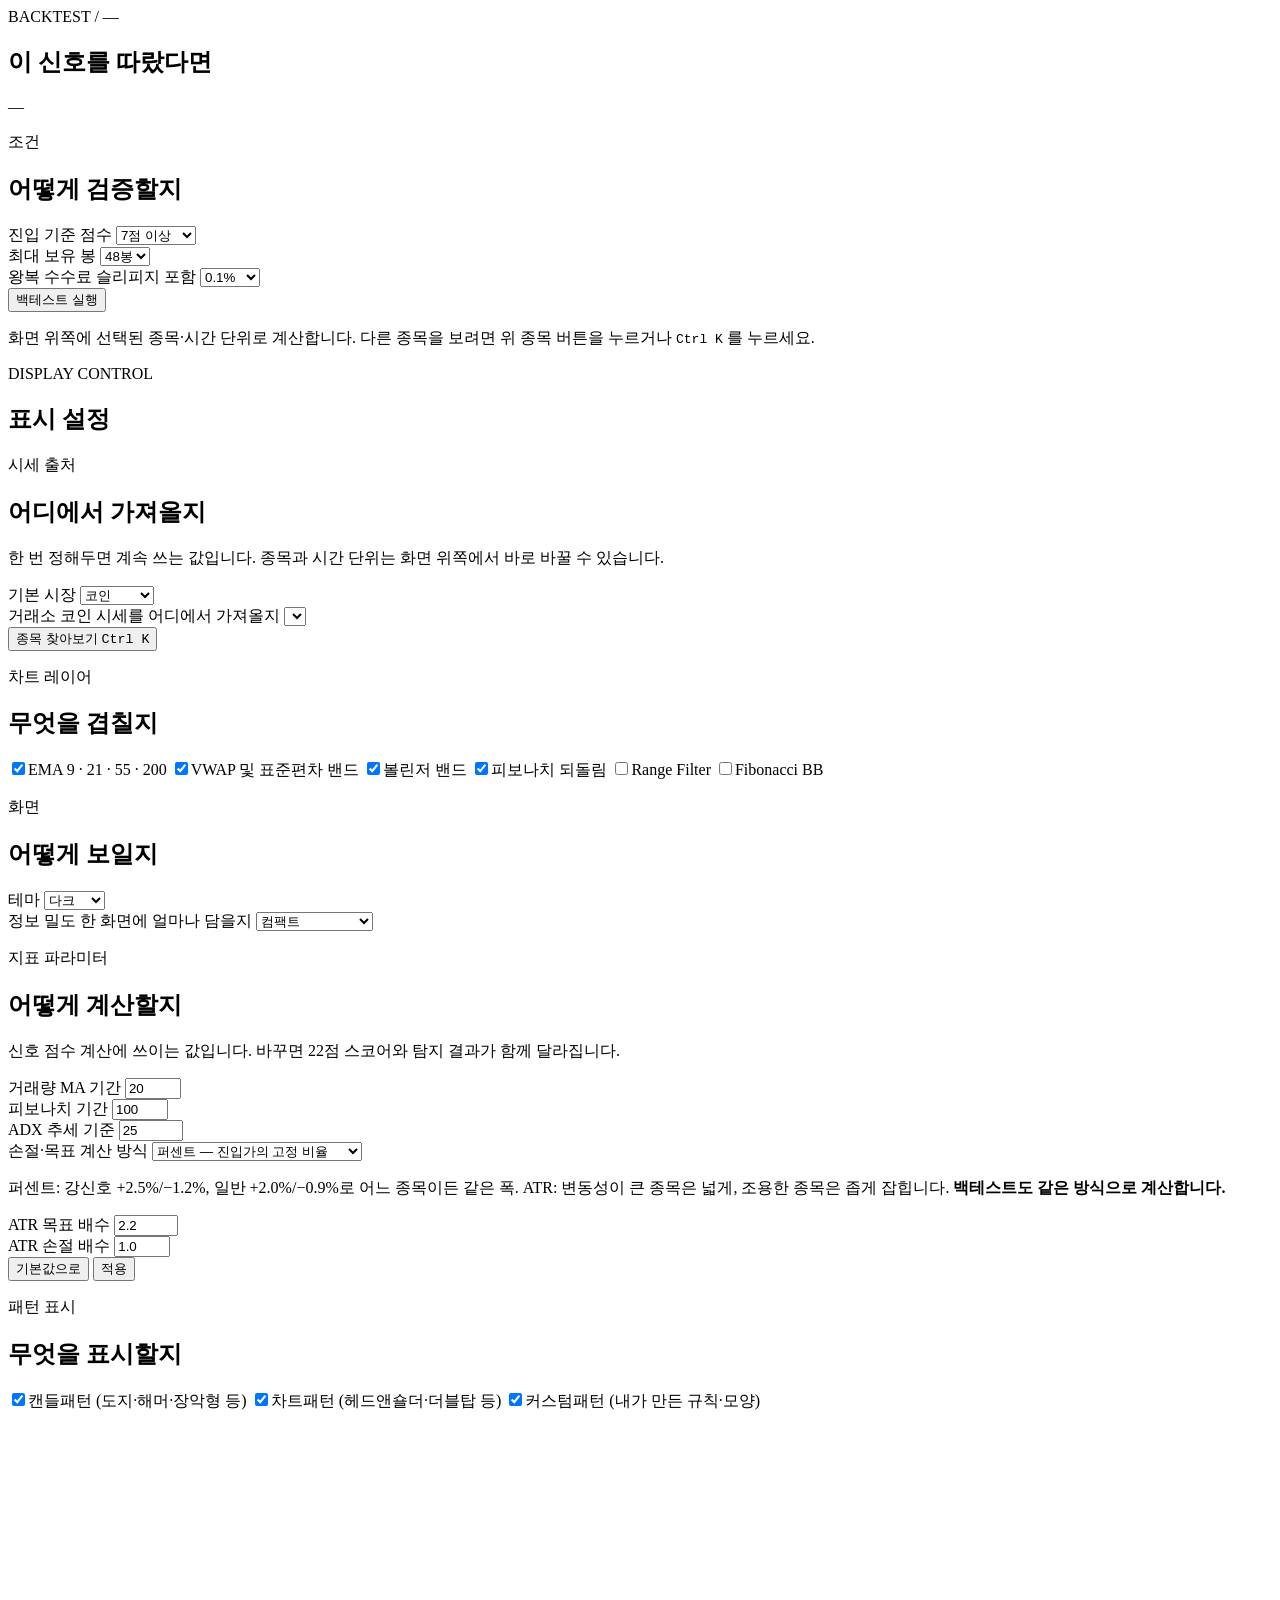
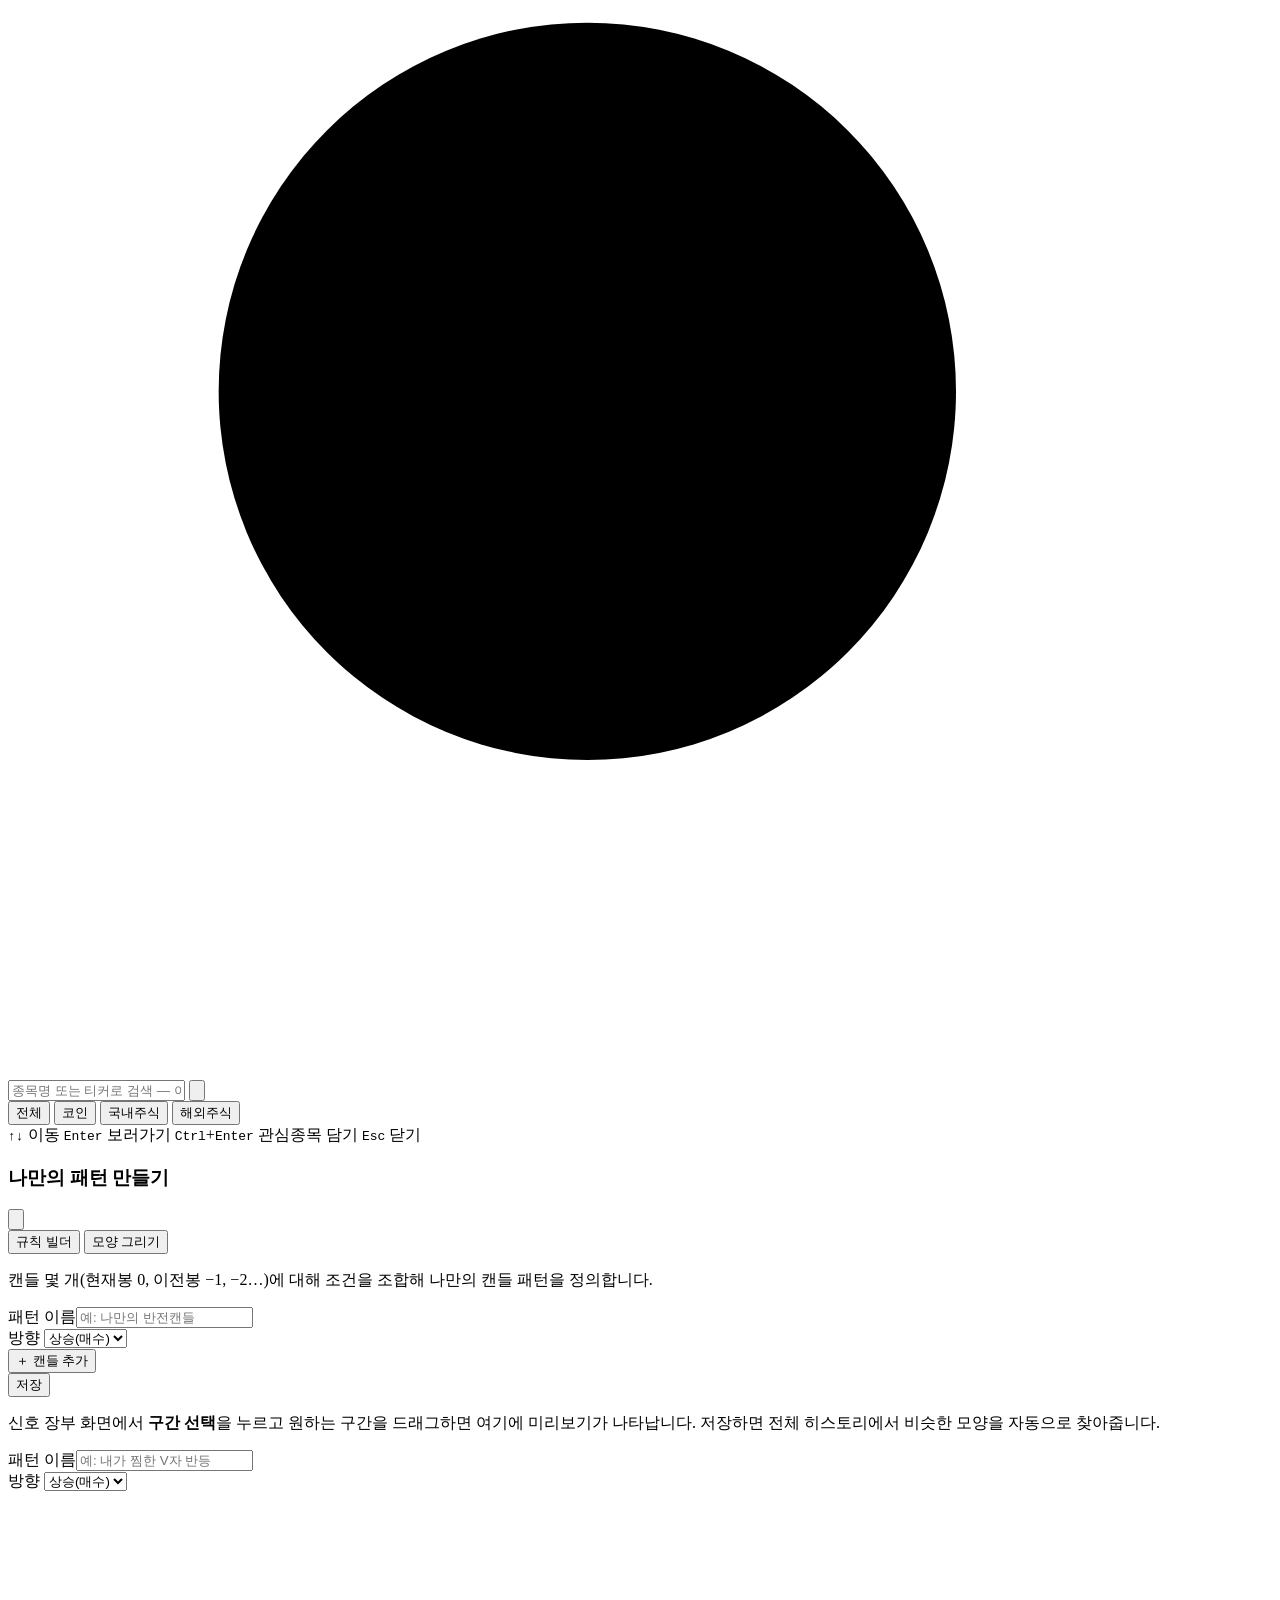
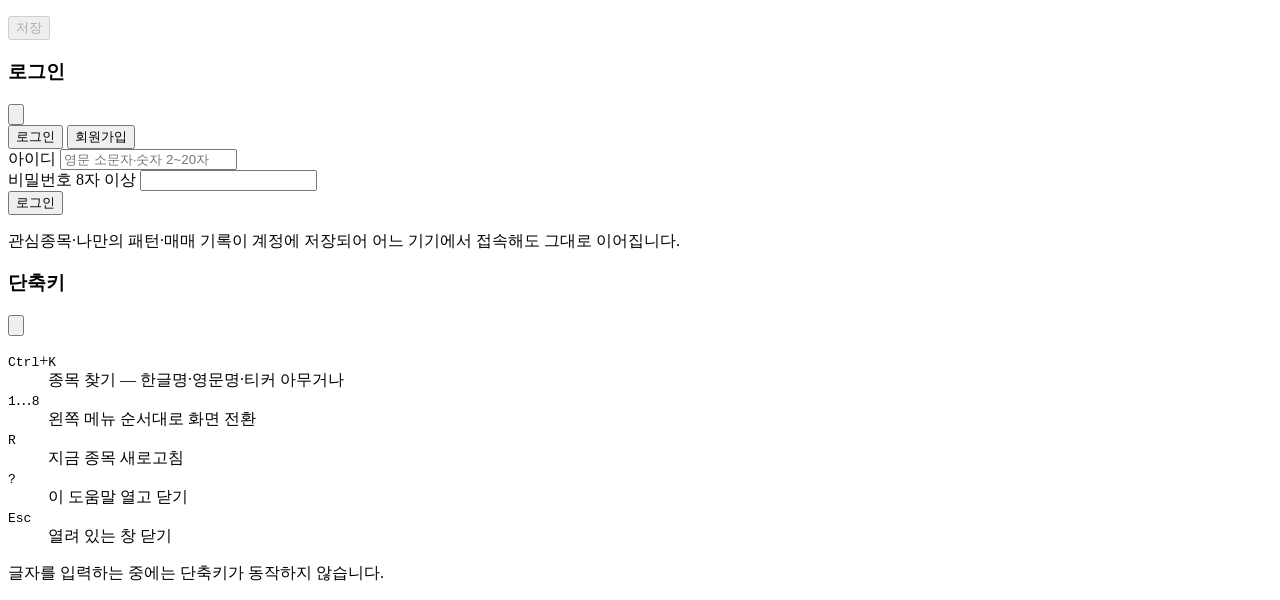
==== commit dc7e9dbb: "Merge pull request #14 from Penguin8282/claude/reasons 점수 근거 목록 — 22점이 어디서 나왔는지 항목별로 보여준다" ====
--- a/frontend/index.html
+++ b/frontend/index.html
@@ -242,41 +242,6 @@
                 <svg class="head-icon" viewBox="0 0 24 24" aria-hidden="true"><circle cx="12" cy="12" r="8"/><circle cx="12" cy="12" r="3.4"/></svg>
               </header>
               <dl class="level-list" id="levelList"></dl>
-
-              <div class="plan-block" id="planBlock">
-                <div class="rr-row">
-                  <span class="rr-label">손익비</span>
-                  <div class="rr-track" id="rrTrack">
-                    <div class="rr-reward" id="rrReward"></div>
-                    <div class="rr-risk" id="rrRisk"></div>
-                  </div>
-                  <span class="rr-value" id="rrValue">—</span>
-                </div>
-                <p class="fineprint" id="rrNote">—</p>
-
-                <div class="calc-box">
-                  <div class="calc-head">
-                    <span>포지션 크기 계산</span>
-                    <span class="field-hint">한 번에 얼마까지 잃을지부터 정합니다</span>
-                  </div>
-                  <div class="calc-row">
-                    <label for="calcBalance">계좌 잔고 <b id="calcCcy">원</b></label>
-                    <input id="calcBalance" type="number" min="0" step="100000" value="5000000" />
-                  </div>
-                  <div class="calc-row">
-                    <label for="calcRisk">한 번에 걸 비율</label>
-                    <input id="calcRisk" type="number" min="0.1" max="10" step="0.1" value="1" />
-                    <span class="calc-unit">%</span>
-                  </div>
-                  <dl class="calc-out">
-                    <div><dt>잃을 각오 금액</dt><dd id="calcRiskAmt">—</dd></div>
-                    <div><dt>살 수 있는 수량</dt><dd id="calcQty">—</dd></div>
-                    <div><dt>투입 금액</dt><dd id="calcNotional">—</dd></div>
-                  </dl>
-                  <p class="fineprint" id="calcNote">—</p>
-                </div>
-              </div>
-
               <p class="fineprint">신호가 발생한 경우에만 TP·SL을 산출합니다. 실제 주문과 자동 연결되지 않습니다.</p>
             </article>
           </div>
@@ -311,21 +276,11 @@
 
         <div class="ledger-grid">
           <article class="card chart-card">
-            <div class="panel-bar" id="panelBar">
-              <span class="pb-label">하단 패널</span>
-              <button class="chip active" data-tone="mint" data-panel="vol">거래량</button>
-              <button class="chip" data-tone="blue" data-panel="rsi">RSI</button>
-              <button class="chip" data-tone="amber" data-panel="macd">MACD</button>
-              <button class="chip" data-tone="violet" data-panel="obv">OBV</button>
-            </div>
             <div class="chart-stack">
               <canvas id="chartCanvas"></canvas>
+              <canvas id="volCanvas"></canvas>
               <div id="crosshairReadout"></div>
             </div>
-            <div class="subpanel" data-panel="vol"><canvas id="volCanvas"></canvas></div>
-            <div class="subpanel hidden" data-panel="rsi"><canvas id="rsiCanvas"></canvas></div>
-            <div class="subpanel hidden" data-panel="macd"><canvas id="macdCanvas"></canvas></div>
-            <div class="subpanel hidden" data-panel="obv"><canvas id="obvCanvas"></canvas></div>
           </article>
 
           <div class="ledger-side">
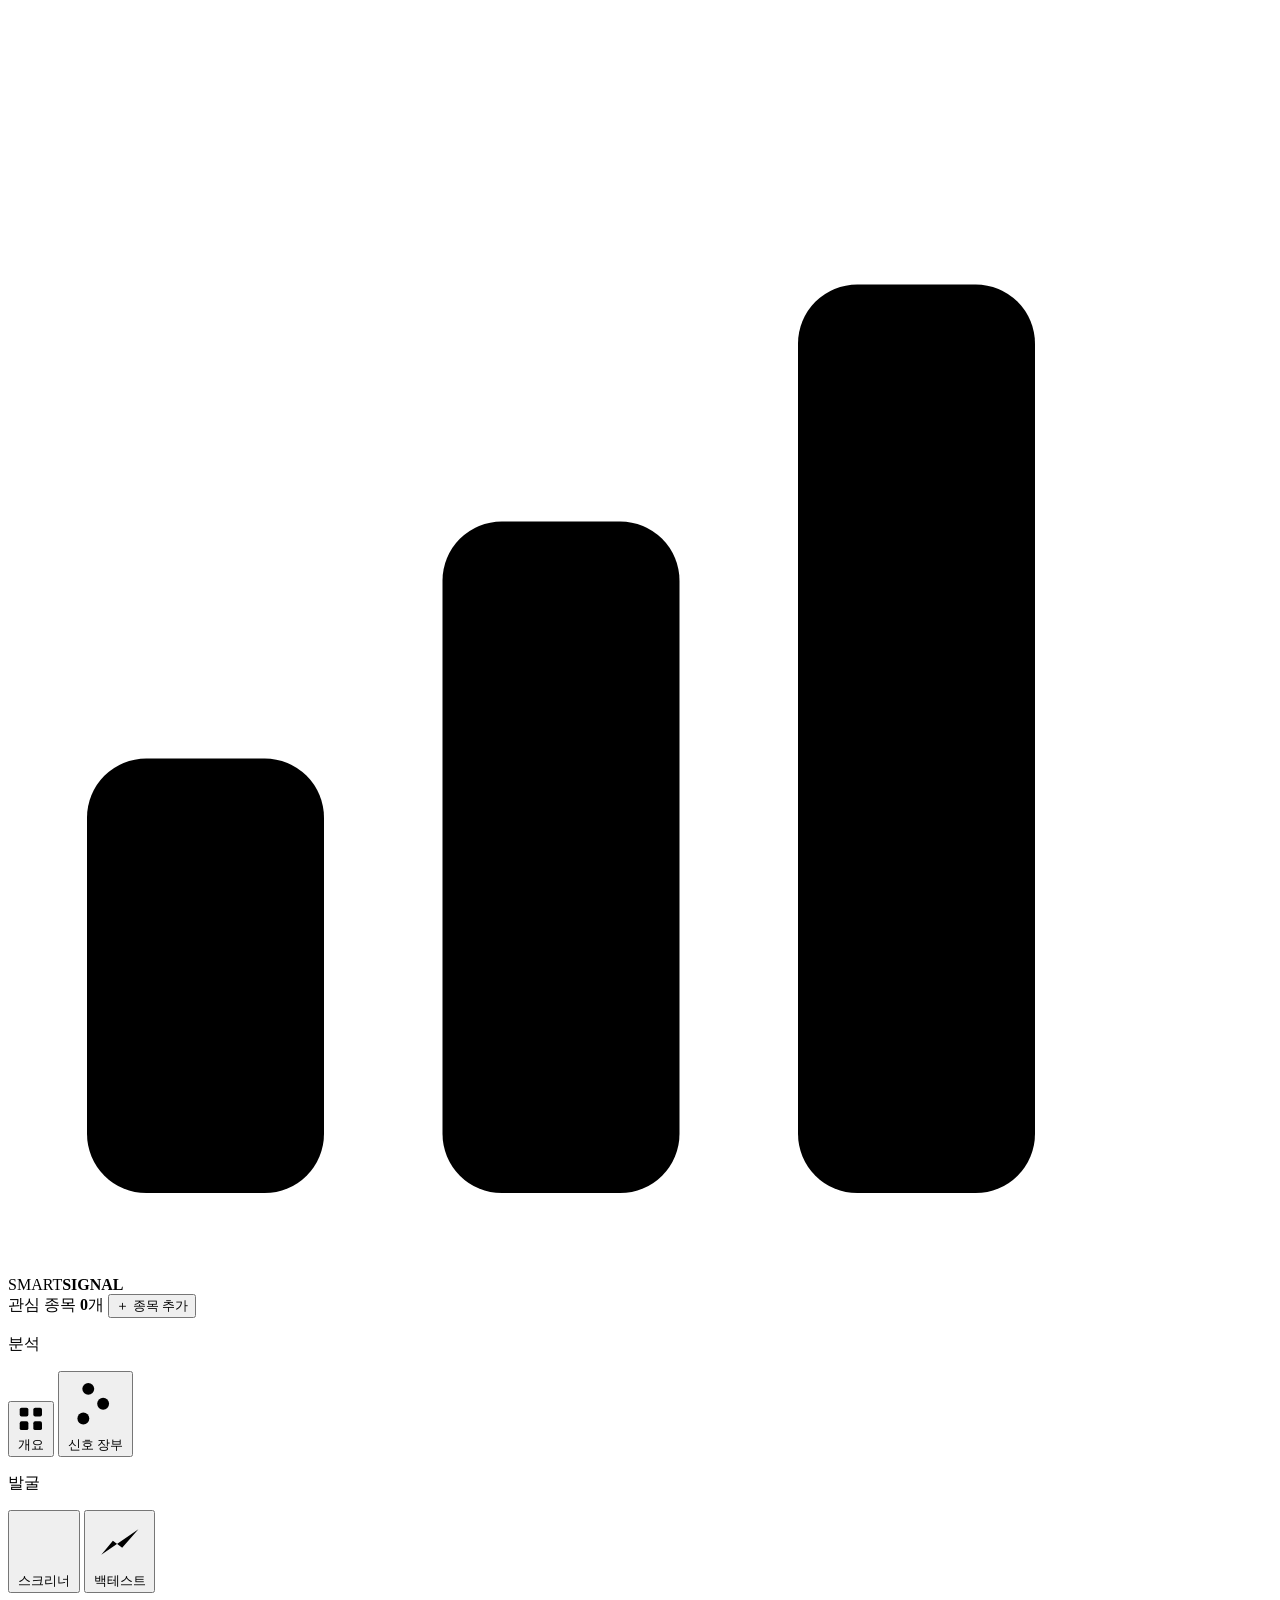
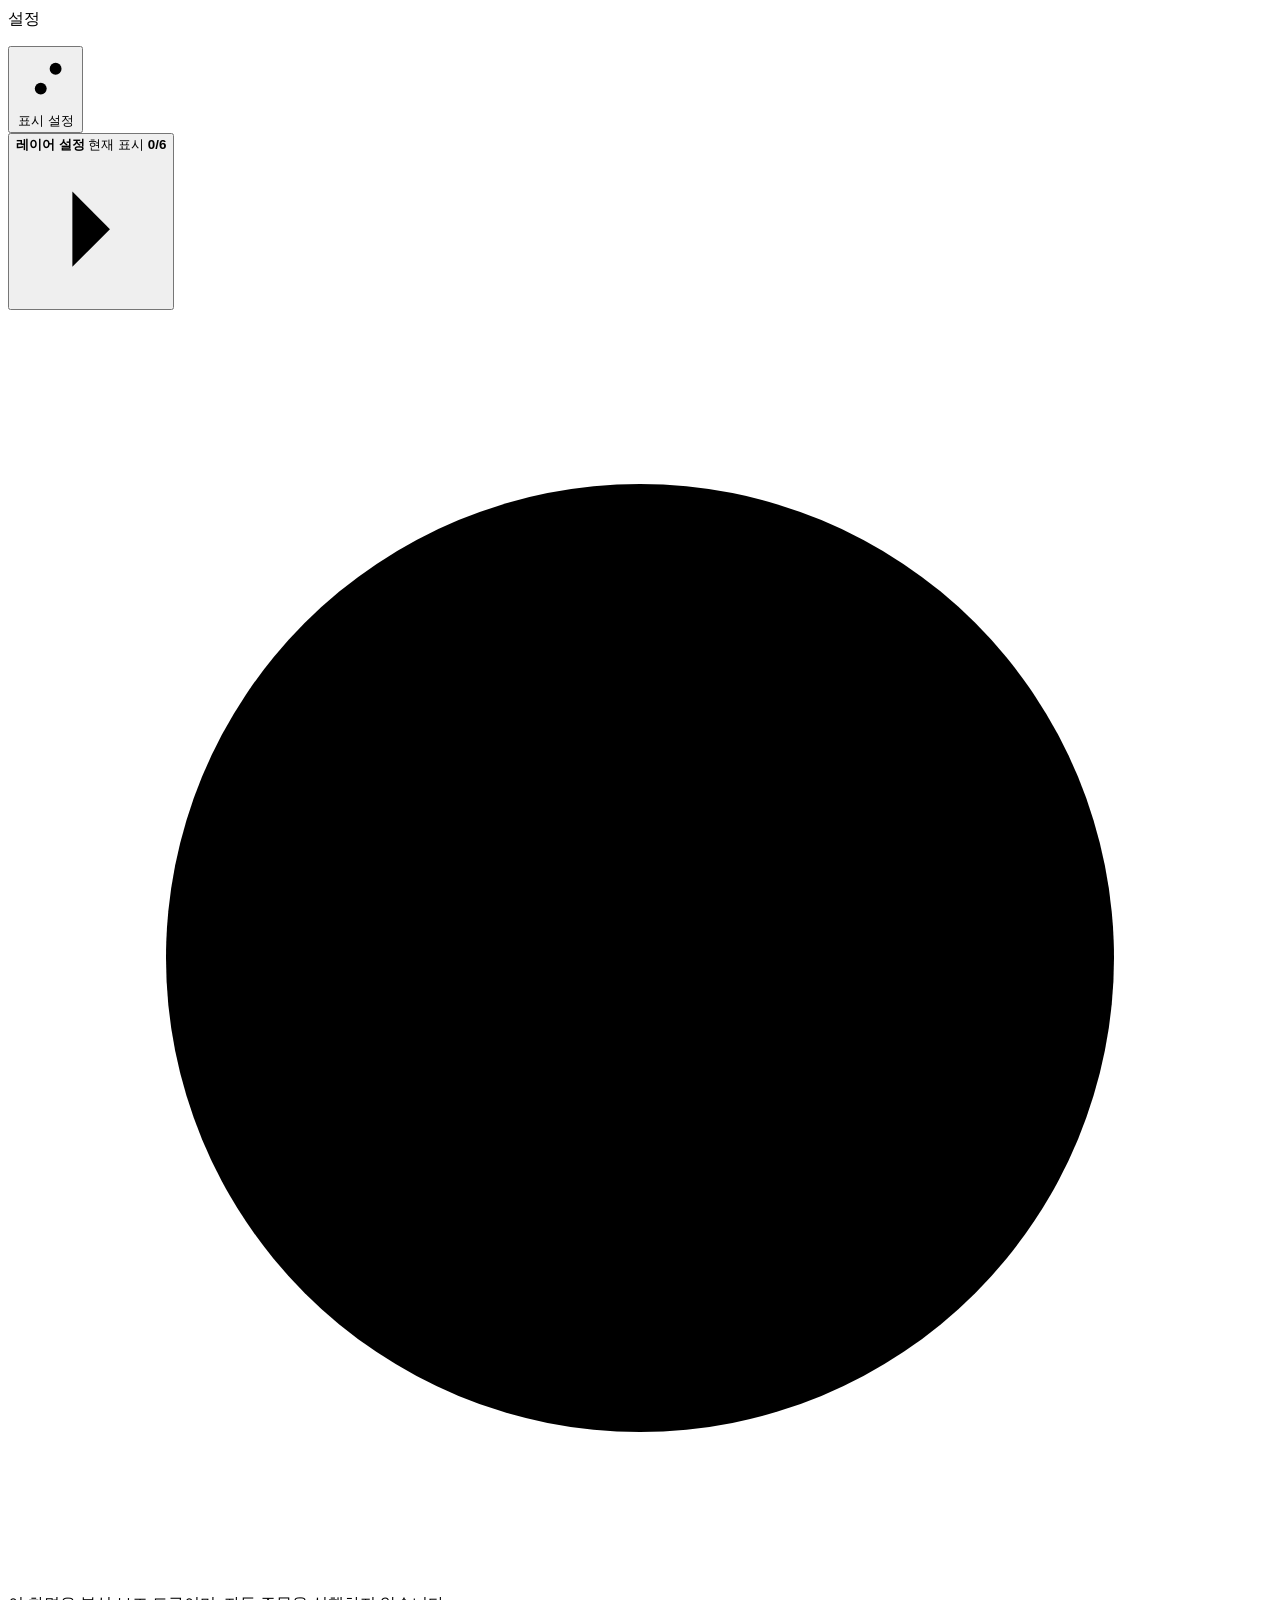
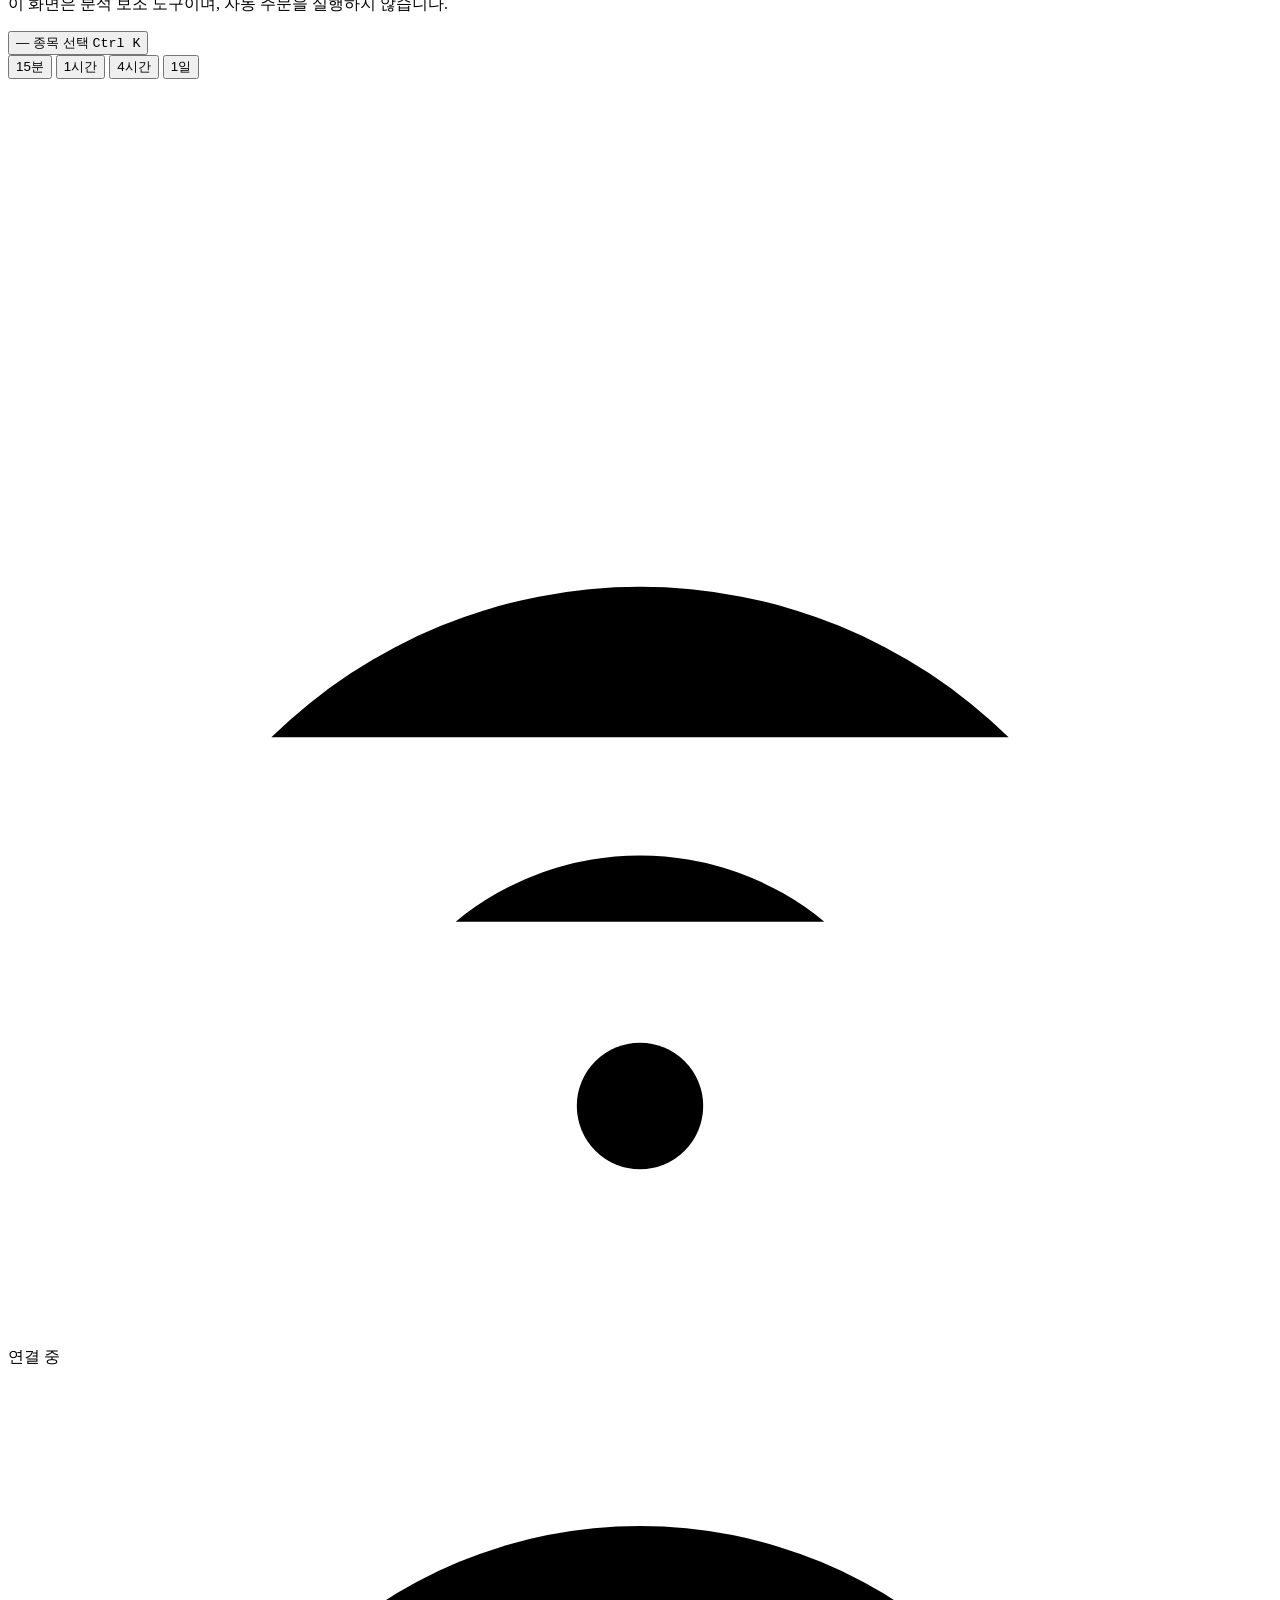
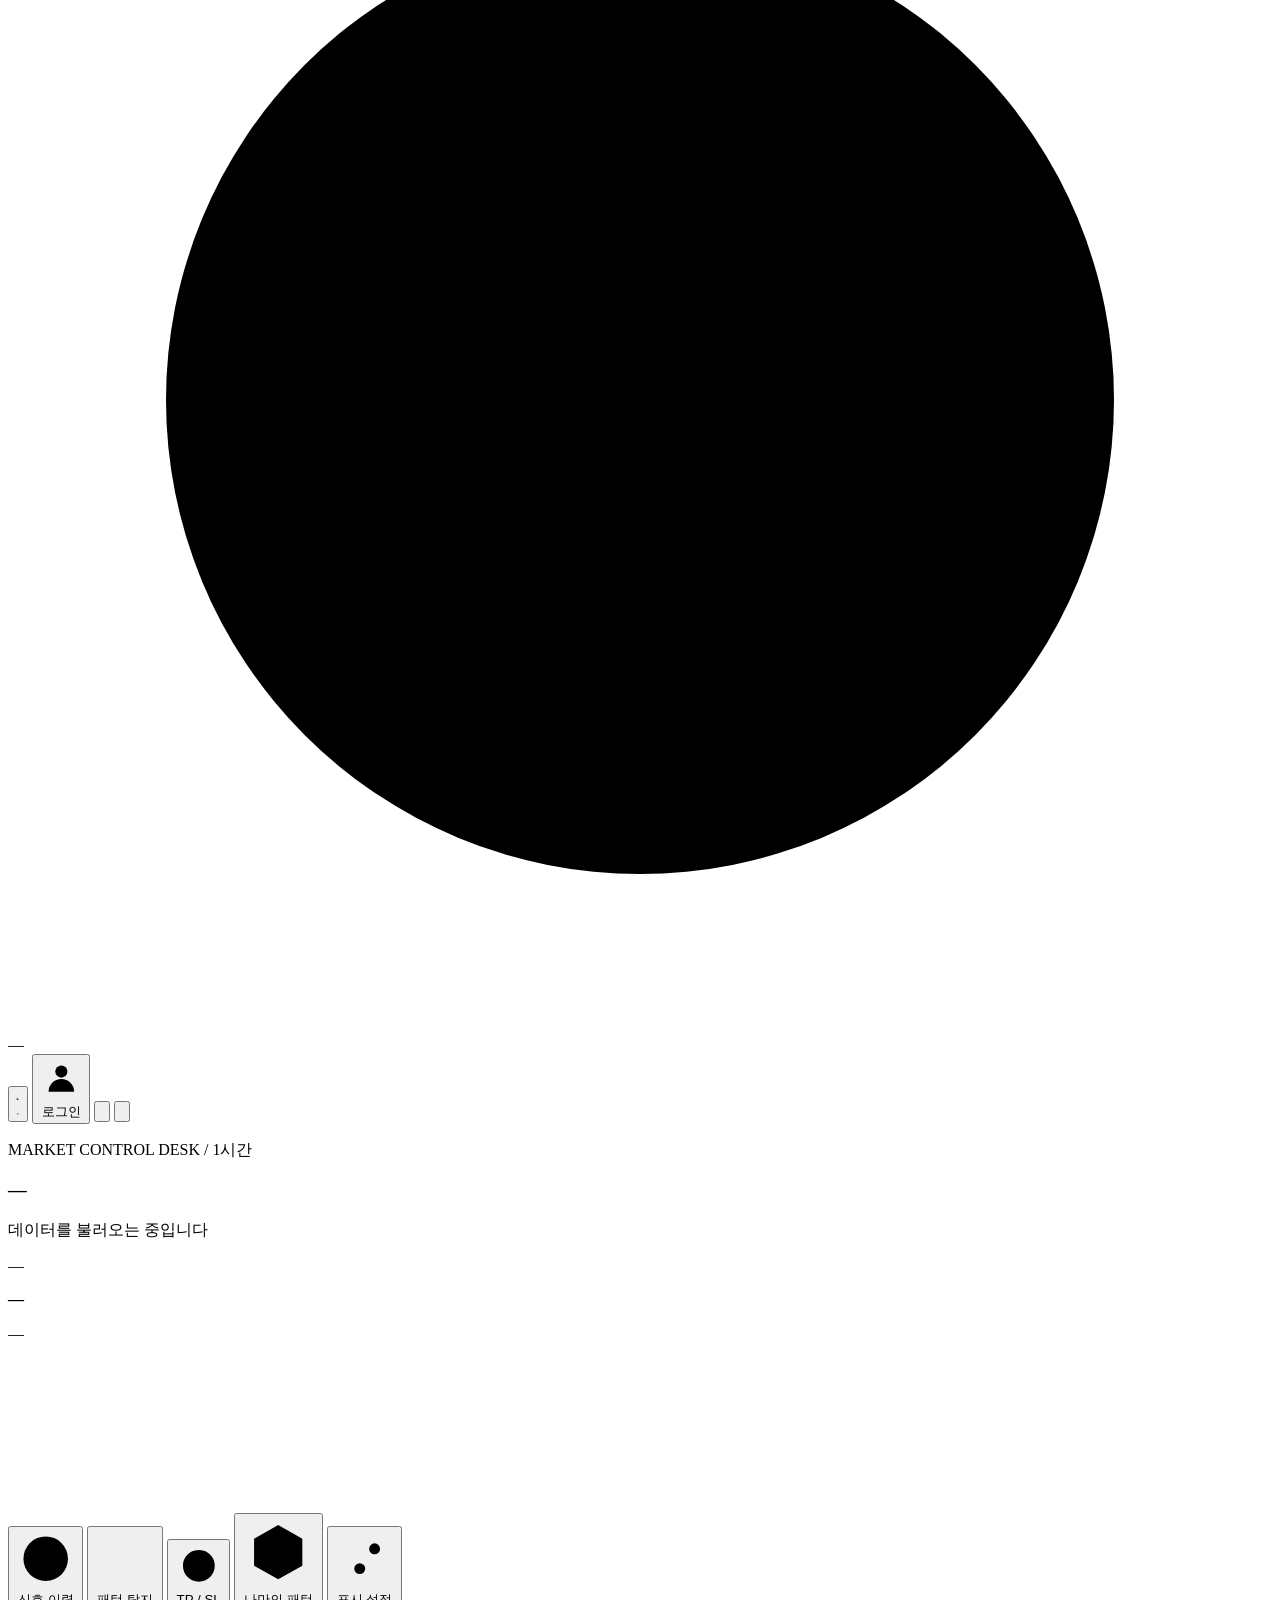
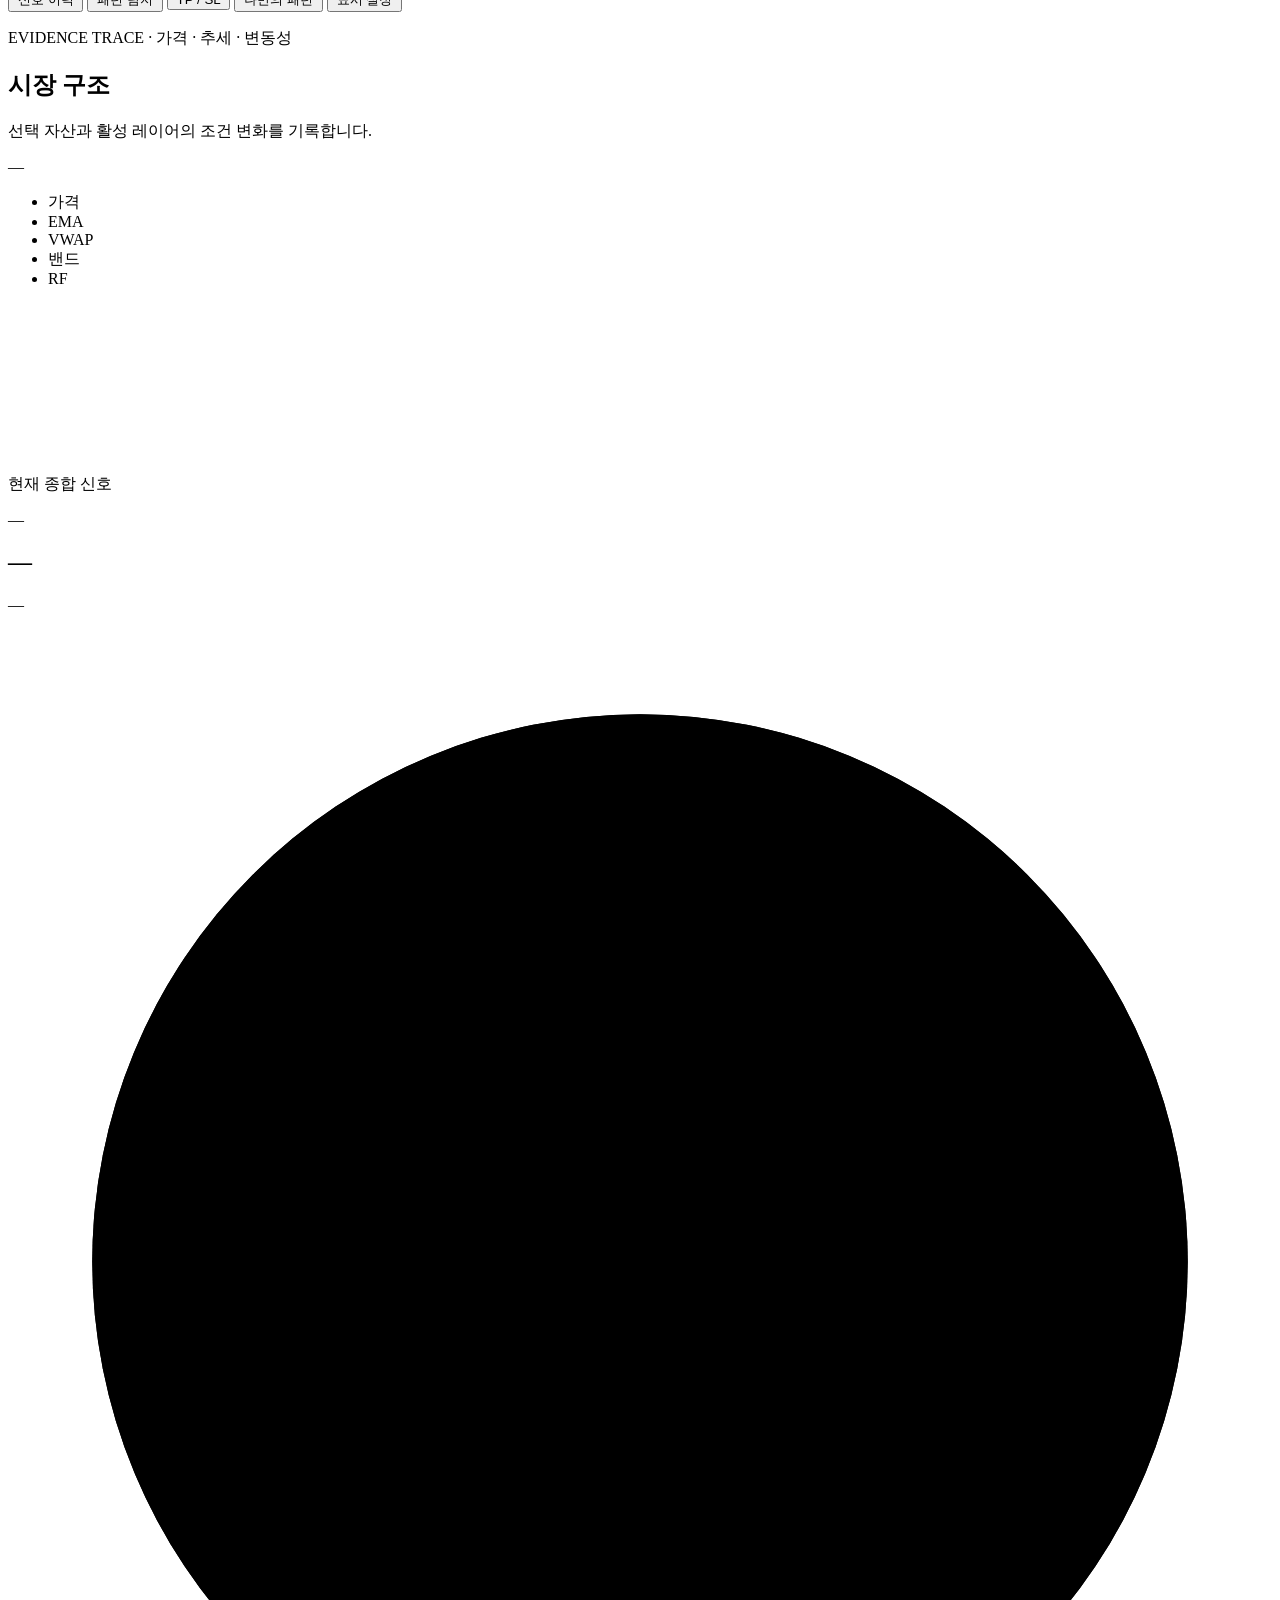
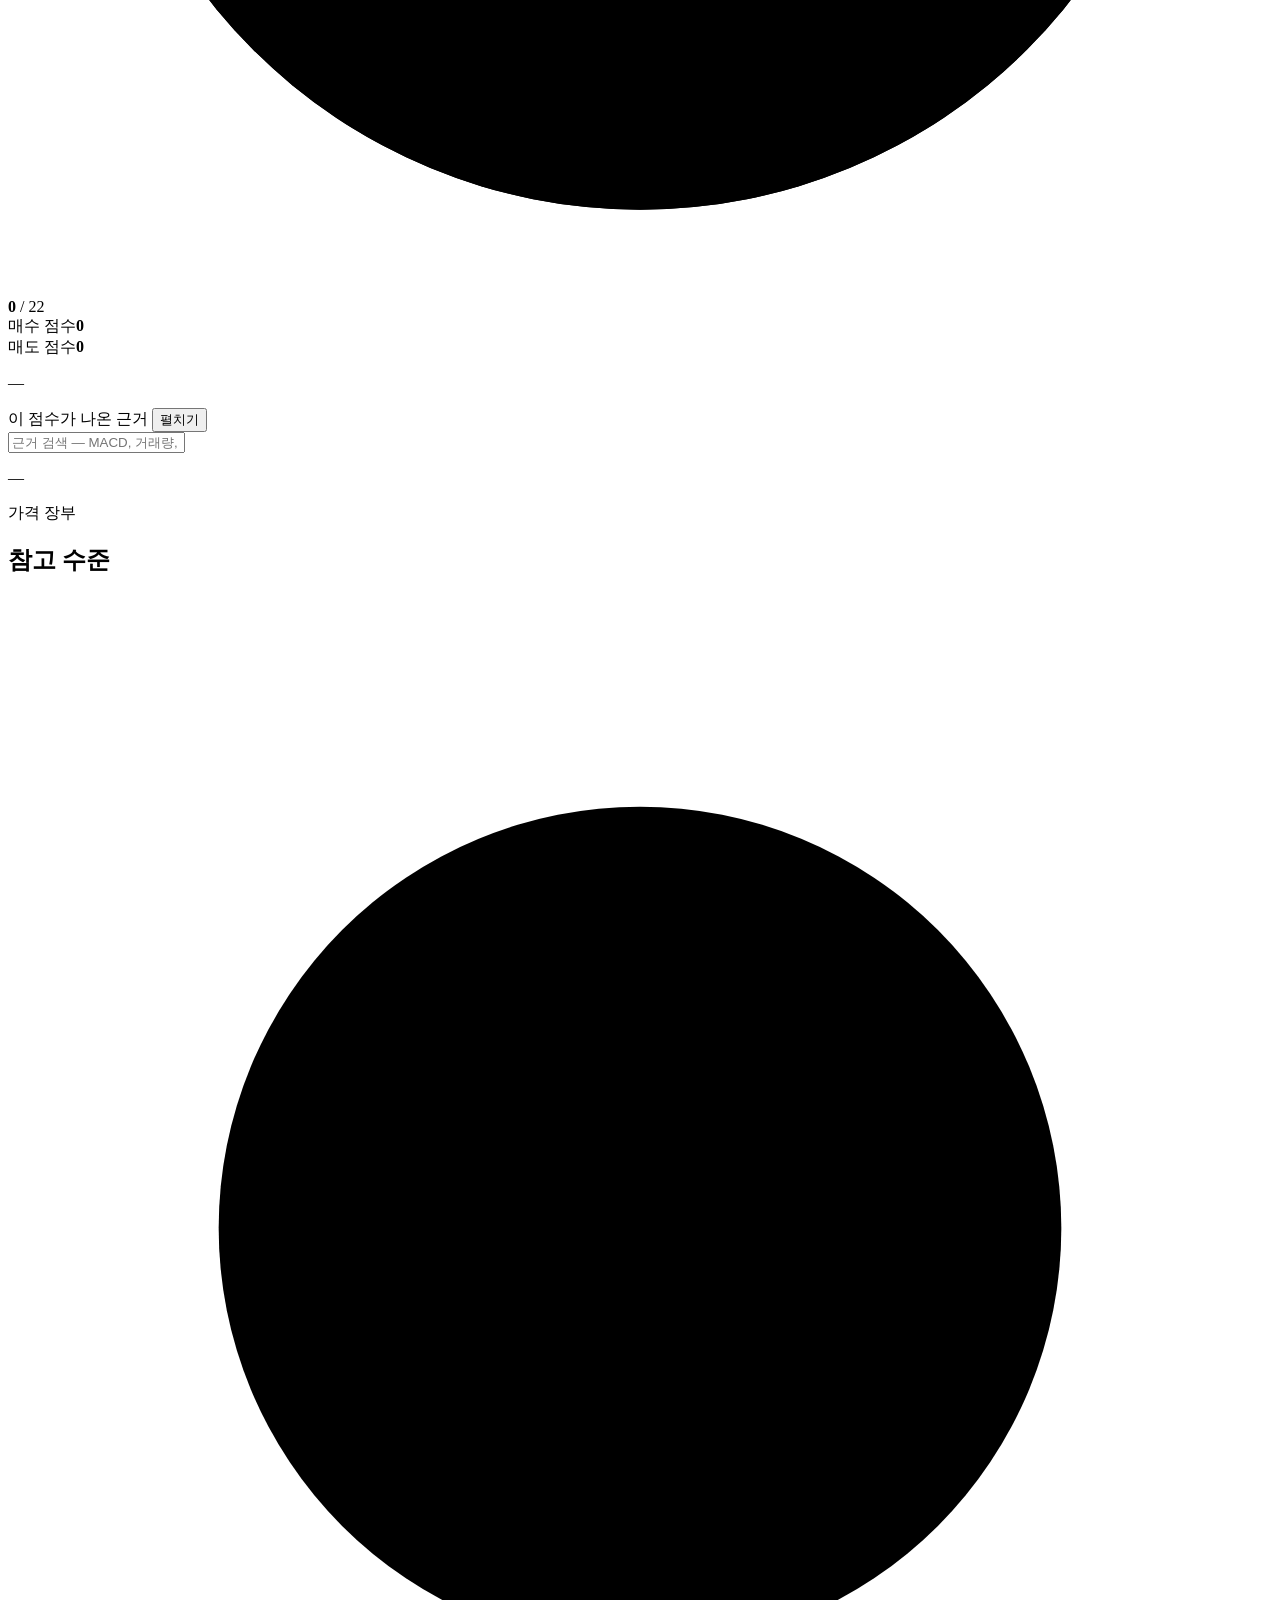
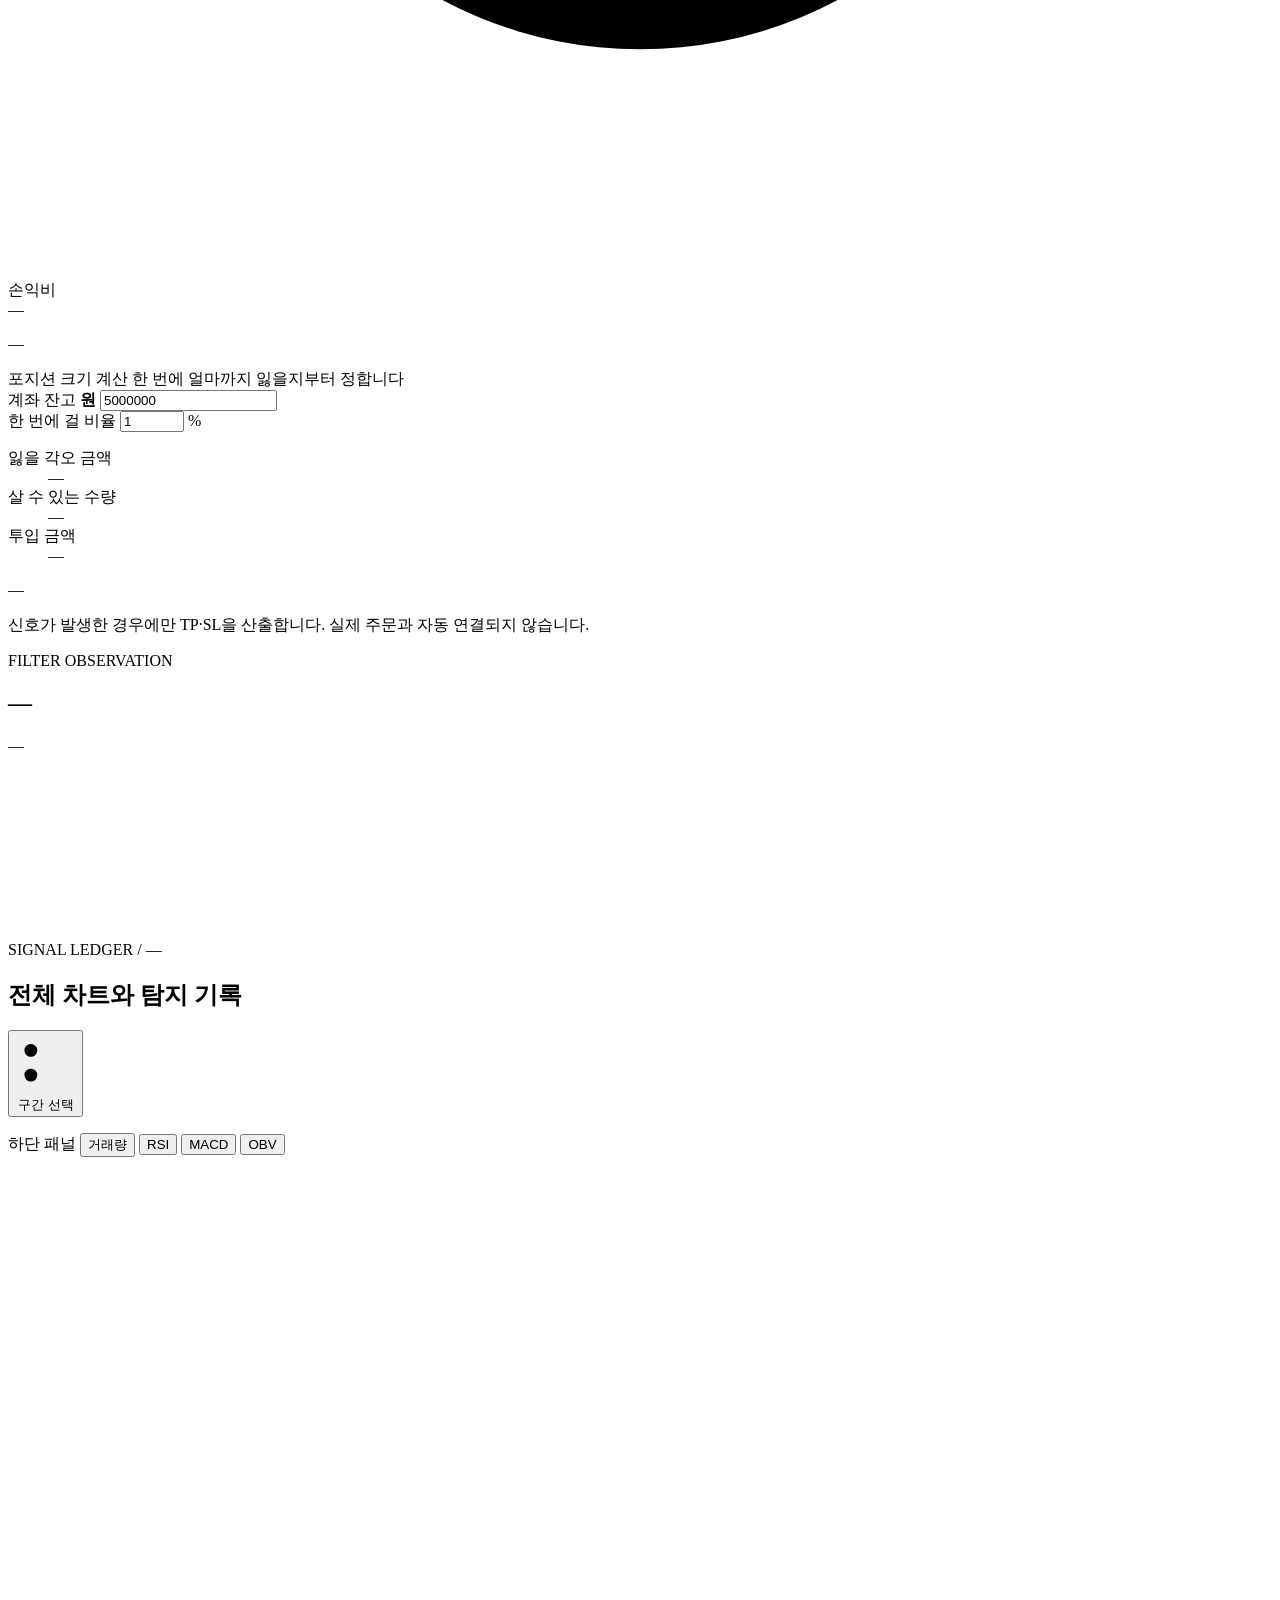
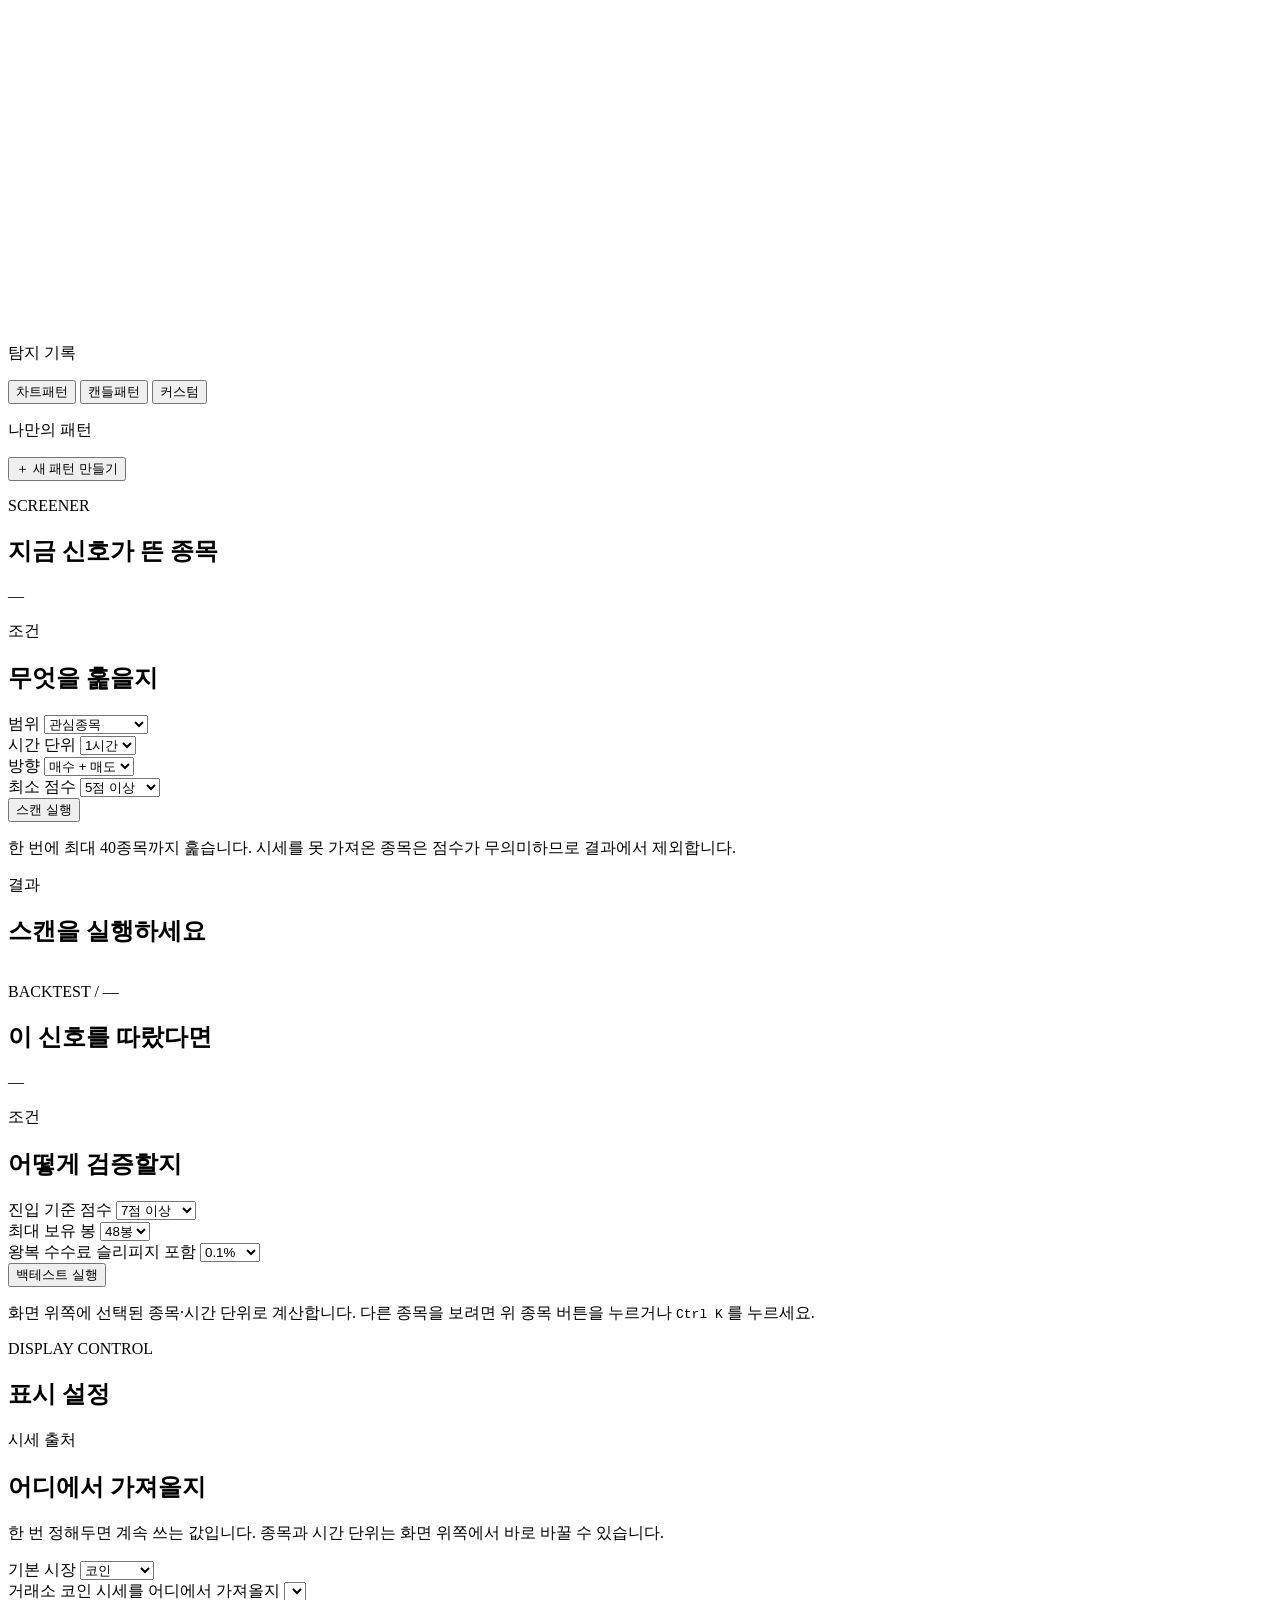
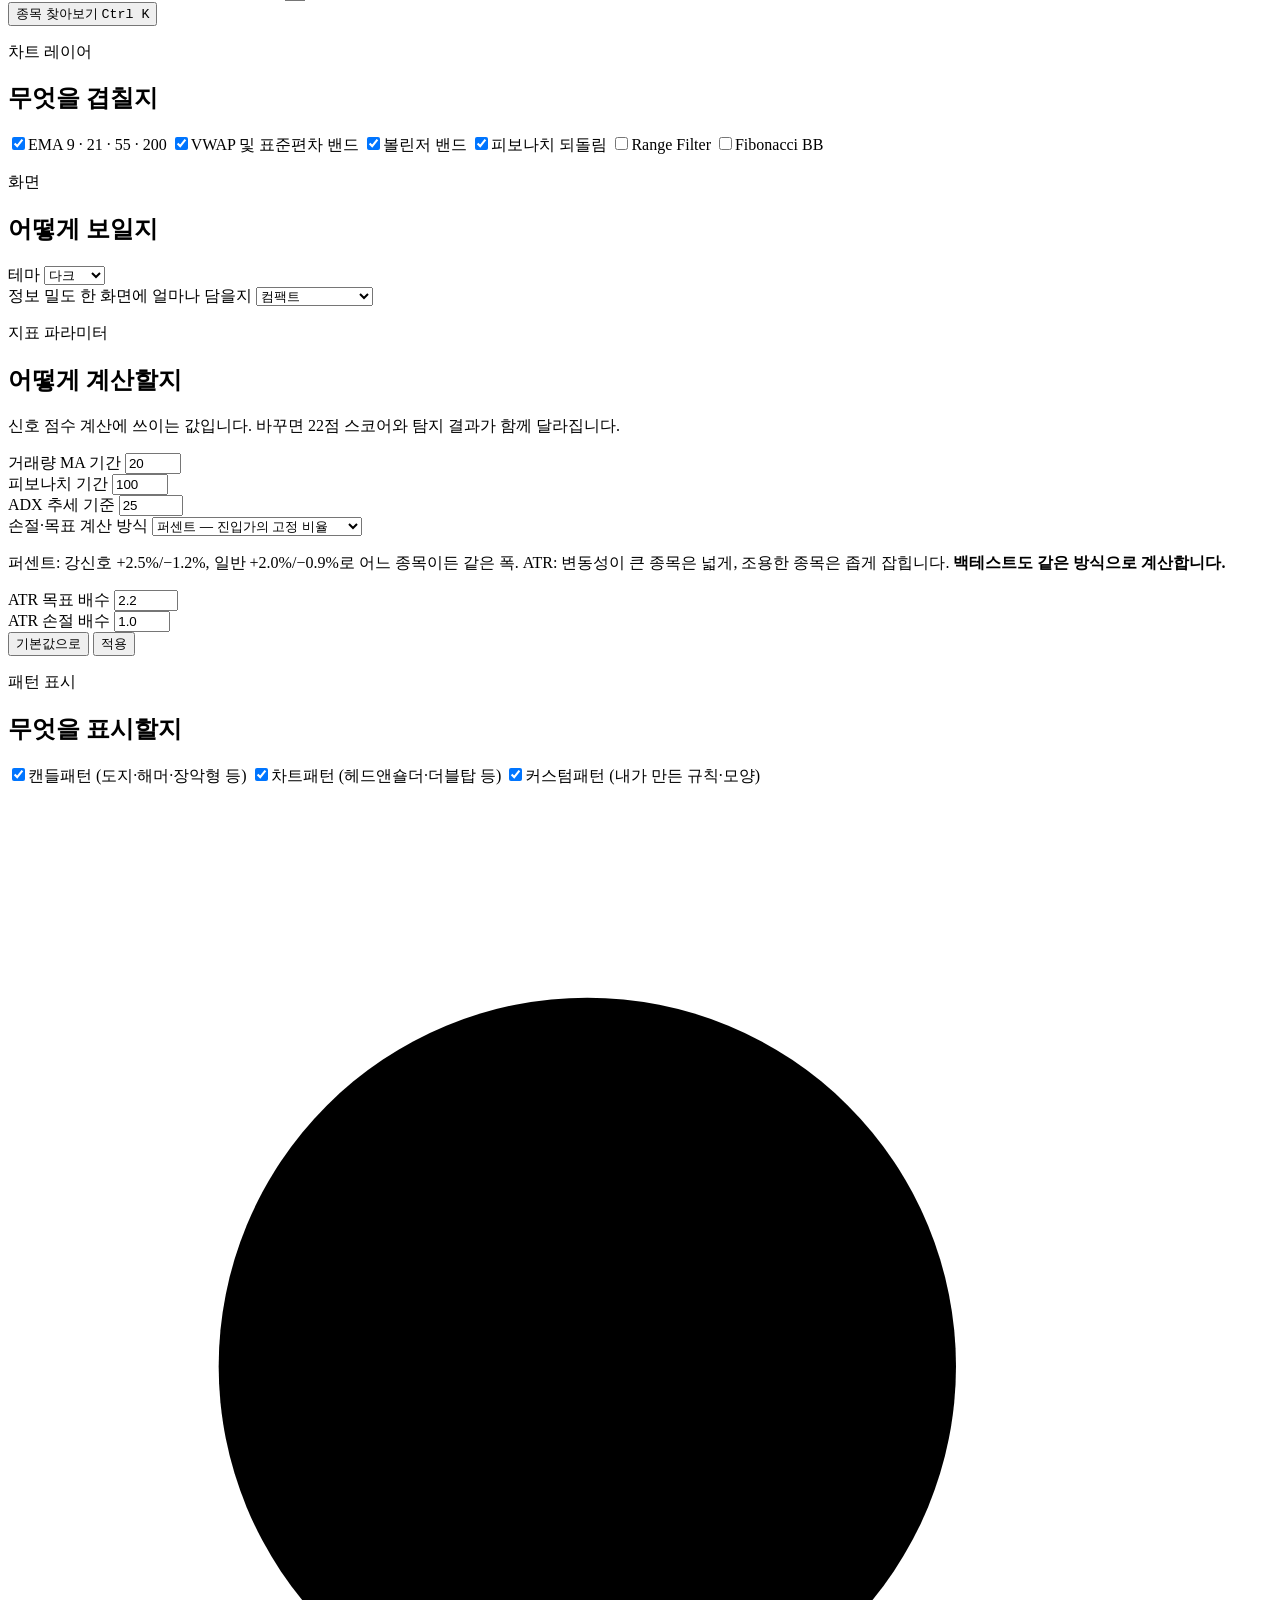
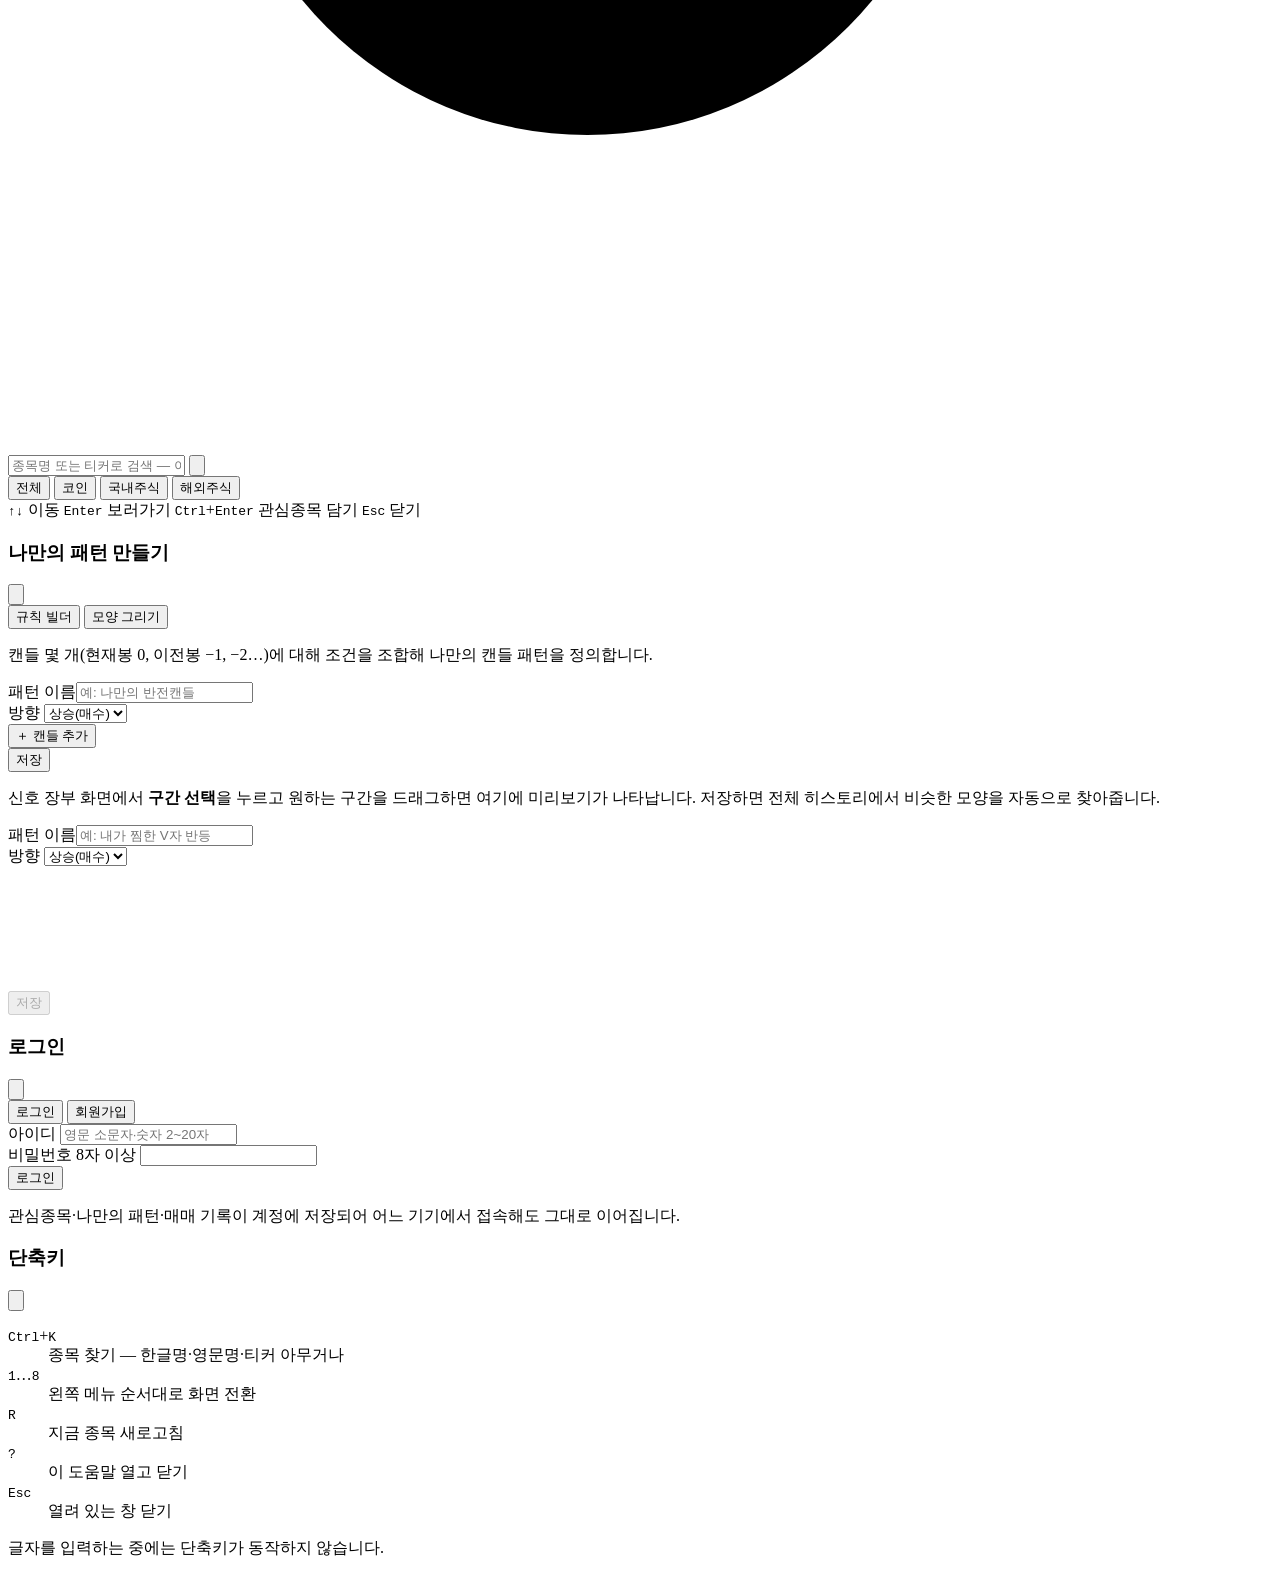
==== commit 002e2f9c: "Merge pull request #15 from Penguin8282/claude/panels 하단 보조지표 패널 + 진입 계획·포지션 크기 계산" ====
--- a/frontend/index.html
+++ b/frontend/index.html
@@ -242,6 +242,41 @@
                 <svg class="head-icon" viewBox="0 0 24 24" aria-hidden="true"><circle cx="12" cy="12" r="8"/><circle cx="12" cy="12" r="3.4"/></svg>
               </header>
               <dl class="level-list" id="levelList"></dl>
+
+              <div class="plan-block" id="planBlock">
+                <div class="rr-row">
+                  <span class="rr-label">손익비</span>
+                  <div class="rr-track" id="rrTrack">
+                    <div class="rr-reward" id="rrReward"></div>
+                    <div class="rr-risk" id="rrRisk"></div>
+                  </div>
+                  <span class="rr-value" id="rrValue">—</span>
+                </div>
+                <p class="fineprint" id="rrNote">—</p>
+
+                <div class="calc-box">
+                  <div class="calc-head">
+                    <span>포지션 크기 계산</span>
+                    <span class="field-hint">한 번에 얼마까지 잃을지부터 정합니다</span>
+                  </div>
+                  <div class="calc-row">
+                    <label for="calcBalance">계좌 잔고 <b id="calcCcy">원</b></label>
+                    <input id="calcBalance" type="number" min="0" step="100000" value="5000000" />
+                  </div>
+                  <div class="calc-row">
+                    <label for="calcRisk">한 번에 걸 비율</label>
+                    <input id="calcRisk" type="number" min="0.1" max="10" step="0.1" value="1" />
+                    <span class="calc-unit">%</span>
+                  </div>
+                  <dl class="calc-out">
+                    <div><dt>잃을 각오 금액</dt><dd id="calcRiskAmt">—</dd></div>
+                    <div><dt>살 수 있는 수량</dt><dd id="calcQty">—</dd></div>
+                    <div><dt>투입 금액</dt><dd id="calcNotional">—</dd></div>
+                  </dl>
+                  <p class="fineprint" id="calcNote">—</p>
+                </div>
+              </div>
+
               <p class="fineprint">신호가 발생한 경우에만 TP·SL을 산출합니다. 실제 주문과 자동 연결되지 않습니다.</p>
             </article>
           </div>
@@ -276,11 +311,21 @@
 
         <div class="ledger-grid">
           <article class="card chart-card">
+            <div class="panel-bar" id="panelBar">
+              <span class="pb-label">하단 패널</span>
+              <button class="chip active" data-tone="mint" data-panel="vol">거래량</button>
+              <button class="chip" data-tone="blue" data-panel="rsi">RSI</button>
+              <button class="chip" data-tone="amber" data-panel="macd">MACD</button>
+              <button class="chip" data-tone="violet" data-panel="obv">OBV</button>
+            </div>
             <div class="chart-stack">
               <canvas id="chartCanvas"></canvas>
-              <canvas id="volCanvas"></canvas>
               <div id="crosshairReadout"></div>
             </div>
+            <div class="subpanel" data-panel="vol"><canvas id="volCanvas"></canvas></div>
+            <div class="subpanel hidden" data-panel="rsi"><canvas id="rsiCanvas"></canvas></div>
+            <div class="subpanel hidden" data-panel="macd"><canvas id="macdCanvas"></canvas></div>
+            <div class="subpanel hidden" data-panel="obv"><canvas id="obvCanvas"></canvas></div>
           </article>
 
           <div class="ledger-side">
